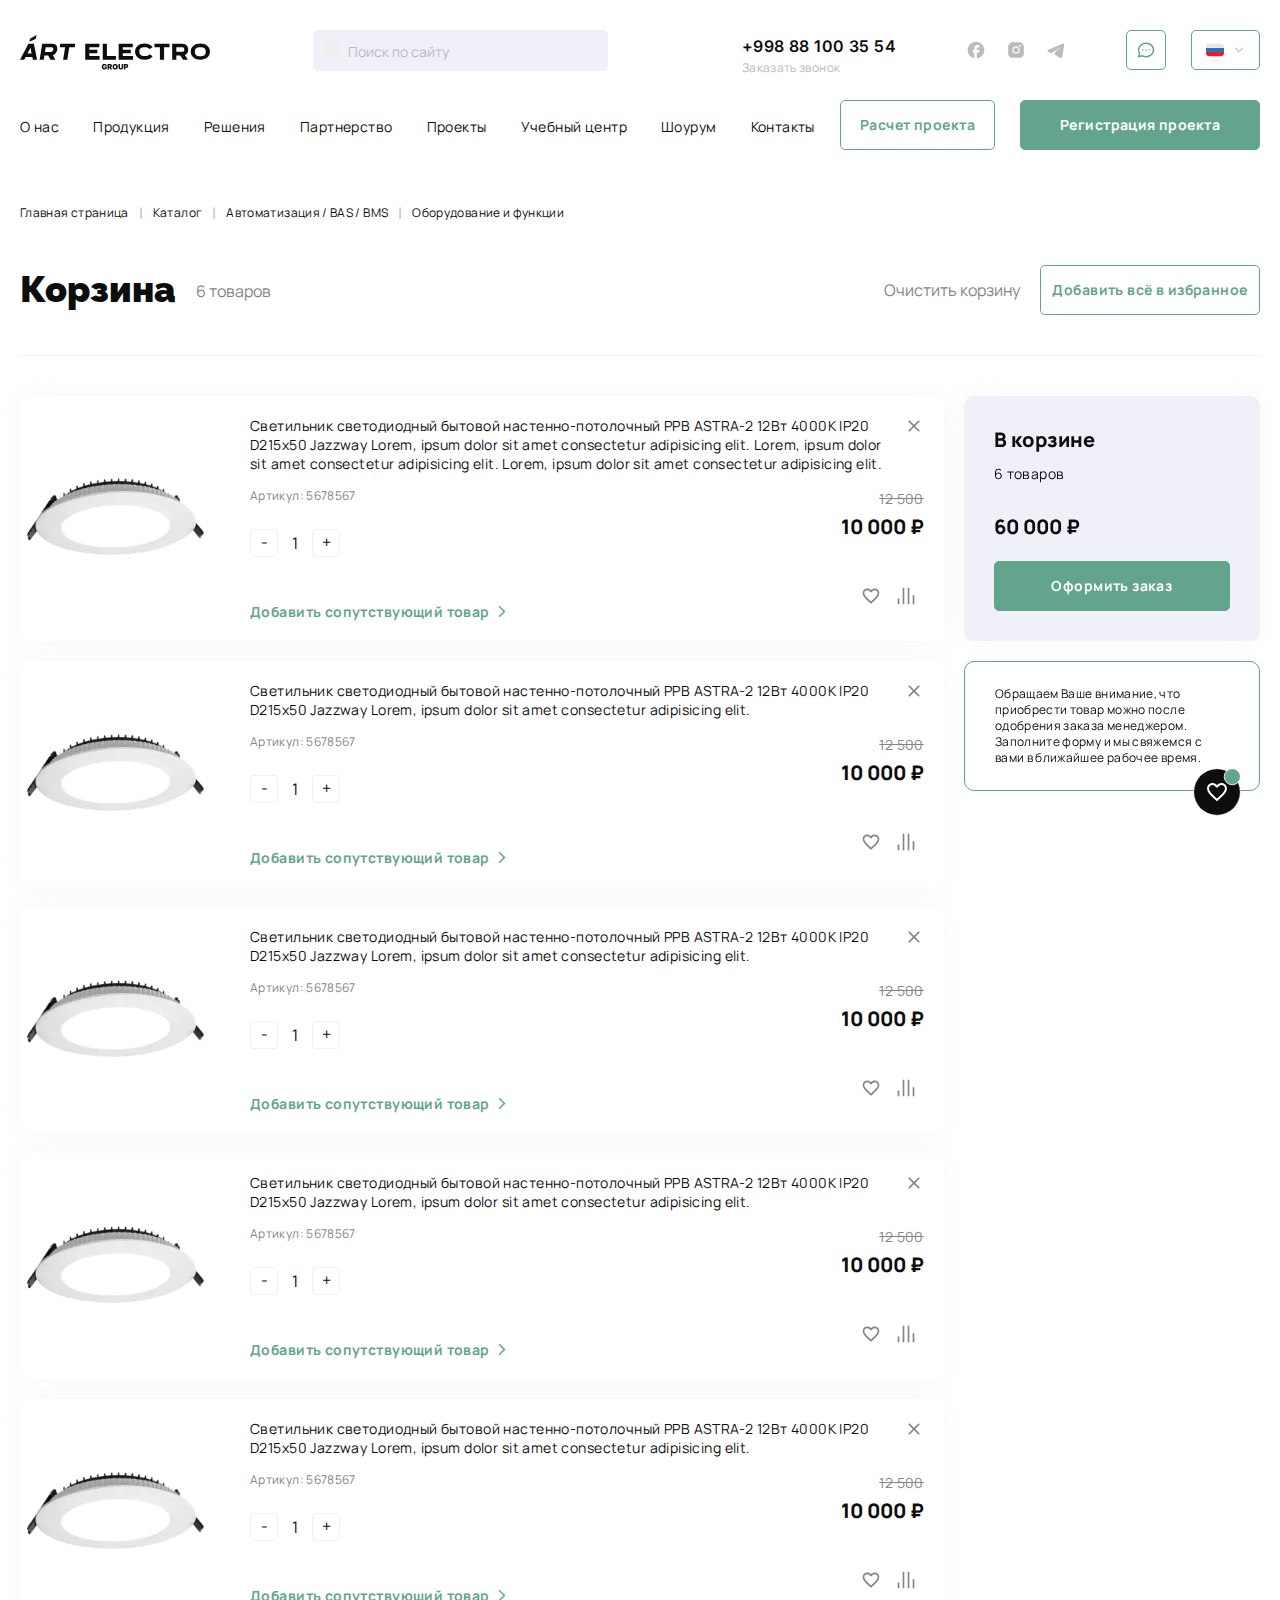
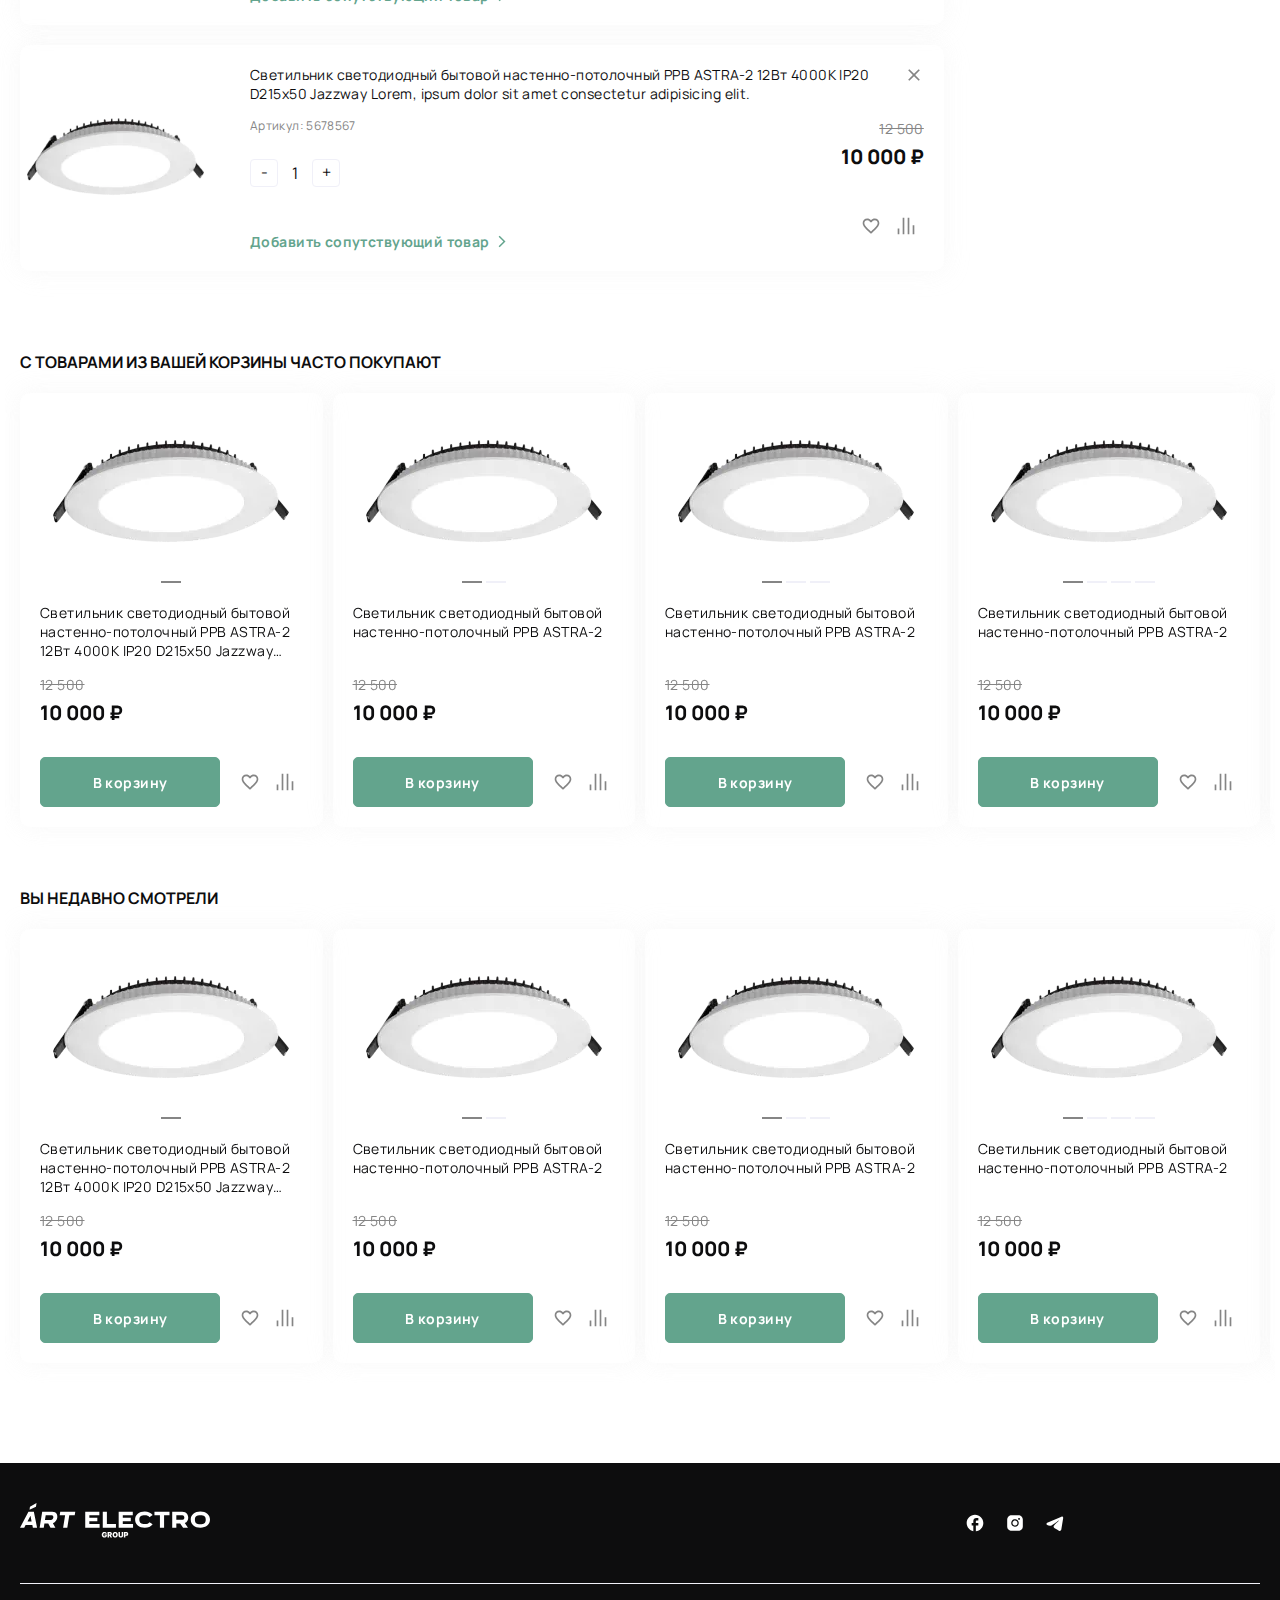
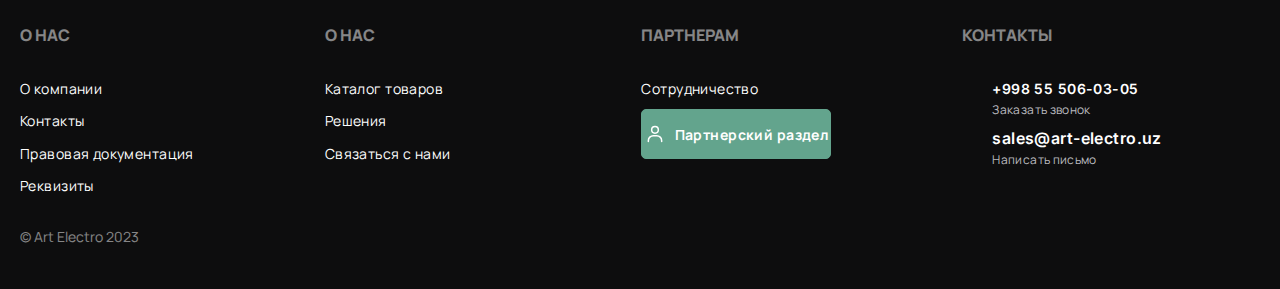
==== cart.html @ d27507cf "build" ====
<!DOCTYPE html>
<!-- saved from url=(0037)https://art-electro.uz/#home_category -->
<html lang="ru" class="bx-core bx-win bx-no-touch bx-no-retina bx-chrome"><head><meta http-equiv="Content-Type" content="text/html; charset=UTF-8">
	<meta name="description" content="Art Electro группа компаний основана в 2006 году специализирующихся на инженерной автоматизации и диспетчеризации коммерческих зданий и сооружений (BAS/BMS), а также оказывающих услуги в области поставки оборудования для умного дома +998 88 100 35 54 sales@art-electro.uz">
	<meta name="viewport" content="width=device-width, initial-scale=1.0, shrink-to-fit=no">
	<meta http-equiv="X-UA-Compatible" content="IE=edge">
	<link href="./page/intranet-common.min.css" type="text/css" rel="stylesheet">
	<link href="./page/page_2e0e6d9b449cc4a56c8468635d00d5cd_v1.css" type="text/css" rel="stylesheet">
	<link href="./page/template_6adb992133c23f56db26cefacac2a886_v1.css" type="text/css" data-template-style="true" rel="stylesheet">
	<script type="text/javascript" src="./page/protobuf.min.js"></script>
	<script type="text/javascript" src="./page/model.min.js"></script>
	<script type="text/javascript" src="./page/core_promise.min.js"></script>
	<script type="text/javascript" src="./page/rest.client.min.js"></script>
	<script type="text/javascript" src="./page/pull.client.min.js"></script>
	<link rel="stylesheet" href="./page/style.css">
	<link rel="stylesheet" href="./page/solutions_page.css">
	<link rel="stylesheet" href="./page/architects.css">
	<link rel="stylesheet" href="./css/nouislider.css">
	<link rel="stylesheet" href="./css/style.css">
	<title>Автоматизация и диспетчеризация инженерных систем в Ташкенте </title>
	<meta name="description" content="Art Electro группа компаний основана в 2006 году специализирующихся на инженерной автоматизации и диспетчеризации коммерческих зданий и сооружений (BAS/BMS), а также оказывающих услуги в области поставки оборудования для умного дома +998 88 100 35 54 sales@art-electro.uz">
	<script src="./page/jquery-1.12.4.min.js"></script>
	</head>
	<body>
		<div class="mu_content">
			<header class="header">
				<div class="container">
					<div class="header_top flex">
						<div class="header_logo">
							<a href="https://art-electro.uz/">
							<img width="190" alt="logo.png" src="./page/Logo.svg" height="35" title="logo.png">                    </a>
						</div>
						<div class="header_search">
							<div class="search-form">
								<form action="https://art-electro.uz/search/index.php">
									<input type="text" name="q" value="" size="15" placeholder="Поиск по сайту"><input name="s" type="submit" value="">
								</form>
							</div>
						</div>
						<div class="header_info flex">
							<div class="phone_block">
								<a href="tel:+998 88 100 35 54">+998 88 100 35 54</a>
								<div class="openpopup" data-id="consult">Заказать звонок</div>
							</div>
							<div class="social flex">
								<a href="https://www.facebook.com/profile.php?id=100086278223429&amp;mibextid=LQQJ4d" target="_blank">
									<svg xmlns="http://www.w3.org/2000/svg" width="20" height="20" viewBox="0 0 20 20" fill="none"><path d="M18.3333 9.99984C18.3333 5.39984 14.6 1.6665 9.99996 1.6665C5.39996 1.6665 1.66663 5.39984 1.66663 9.99984C1.66663 14.0332 4.53329 17.3915 8.33329 18.1665V12.4998H6.66663V9.99984H8.33329V7.9165C8.33329 6.30817 9.64163 4.99984 11.25 4.99984H13.3333V7.49984H11.6666C11.2083 7.49984 10.8333 7.87484 10.8333 8.33317V9.99984H13.3333V12.4998H10.8333V18.2915C15.0416 17.8748 18.3333 14.3248 18.3333 9.99984Z" fill="#BABABF"></path></svg>
								</a>
								<a href="https://instagram.com/artelectrogroup?igshid=MzRlODBiNWFlZA==" target="_blank">
									<svg xmlns="http://www.w3.org/2000/svg" width="20" height="20" viewBox="0 0 20 20" fill="none"><path d="M12.5 10C12.5 10.4945 12.3534 10.9778 12.0787 11.3889C11.804 11.8 11.4135 12.1205 10.9567 12.3097C10.4999 12.4989 9.99723 12.5484 9.51227 12.452C9.02732 12.3555 8.58186 12.1174 8.23223 11.7678C7.8826 11.4181 7.6445 10.9727 7.54804 10.4877C7.45157 10.0028 7.50108 9.50011 7.6903 9.04329C7.87952 8.58648 8.19995 8.19603 8.61107 7.92133C9.0222 7.64662 9.50555 7.5 10 7.5C10.6624 7.50206 11.2971 7.76611 11.7655 8.23451C12.2339 8.7029 12.4979 9.33759 12.5 10V10ZM17.8125 6.5625V13.4375C17.8125 14.5978 17.3516 15.7106 16.5311 16.5311C15.7106 17.3516 14.5978 17.8125 13.4375 17.8125H6.5625C5.40218 17.8125 4.28938 17.3516 3.46891 16.5311C2.64844 15.7106 2.1875 14.5978 2.1875 13.4375V6.5625C2.1875 5.40218 2.64844 4.28938 3.46891 3.46891C4.28938 2.64844 5.40218 2.1875 6.5625 2.1875H13.4375C14.5978 2.1875 15.7106 2.64844 16.5311 3.46891C17.3516 4.28938 17.8125 5.40218 17.8125 6.5625V6.5625ZM13.75 10C13.75 9.25832 13.5301 8.5333 13.118 7.91661C12.706 7.29993 12.1203 6.81928 11.4351 6.53545C10.7498 6.25162 9.99584 6.17736 9.26841 6.32206C8.54098 6.46675 7.8728 6.8239 7.34835 7.34835C6.8239 7.8728 6.46675 8.54098 6.32206 9.26841C6.17736 9.99584 6.25162 10.7498 6.53545 11.4351C6.81928 12.1203 7.29993 12.706 7.91661 13.118C8.5333 13.5301 9.25832 13.75 10 13.75C10.9946 13.75 11.9484 13.3549 12.6517 12.6517C13.3549 11.9484 13.75 10.9946 13.75 10ZM15 5.9375C15 5.75208 14.945 5.57082 14.842 5.41665C14.739 5.26248 14.5926 5.14232 14.4213 5.07136C14.25 5.00041 14.0615 4.98184 13.8796 5.01801C13.6977 5.05419 13.5307 5.14348 13.3996 5.27459C13.2685 5.4057 13.1792 5.57275 13.143 5.7546C13.1068 5.93646 13.1254 6.12496 13.1964 6.29627C13.2673 6.46757 13.3875 6.61399 13.5417 6.717C13.6958 6.82002 13.8771 6.875 14.0625 6.875C14.3111 6.875 14.5496 6.77623 14.7254 6.60041C14.9012 6.4246 15 6.18614 15 5.9375Z" fill="#BABABF"></path></svg>
								</a>
								<a href="https://t.me/ARTELECTROUZ" target="_blank">
									<svg xmlns="http://www.w3.org/2000/svg" width="20" height="20" viewBox="0 0 20 20" fill="none"><g clip-path="url(#clip0_1100_717)"><path fill-rule="evenodd" clip-rule="evenodd" d="M16.4809 3.69164C16.6868 3.60496 16.9122 3.57507 17.1336 3.60507C17.355 3.63507 17.5643 3.72386 17.7398 3.86221C17.9152 4.00056 18.0504 4.1834 18.1312 4.39171C18.212 4.60001 18.2355 4.82617 18.1992 5.04664L16.3092 16.5108C16.1259 17.6166 14.9125 18.2508 13.8984 17.7C13.05 17.2391 11.79 16.5291 10.6567 15.7883C10.09 15.4175 8.3542 14.23 8.56754 13.385C8.75087 12.6625 11.6675 9.94747 13.3342 8.3333C13.9884 7.69914 13.69 7.3333 12.9175 7.91664C10.9984 9.36497 7.9192 11.5675 6.90087 12.1875C6.00254 12.7341 5.5342 12.8275 4.9742 12.7341C3.95254 12.5641 3.00504 12.3008 2.2317 11.98C1.1867 11.5466 1.23754 10.11 2.23087 9.69164L16.4809 3.69164V3.69164Z" fill="#BABABF"></path></g><defs><clippath id="clip0_1100_717"><rect width="20" height="20" fill="white"></rect></clippath></defs></svg>
								</a>
							</div>
							<div class="header_message">
								<img src="./page/chat.svg" alt="">
								<div class="message_selected">
									<a href="https://art-electro.uz/%D0%9D%D0%B0%D0%BF%D0%B8%D1%81%D0%B0%D1%82%D1%8C" class="item">Написать в чат-бот</a>
									<a href="mailto:sales@art-electro.uz" class="item">Написать на почту</a>
									<a href="https://art-electro.uz/" class="item openpopup" data-id="consult">Отправить запрос</a>
								</div>
							</div>
							<div class="language_block">
								<div class="language_selected flex">
									<img src="./page/ru.svg" alt="" class="flag">                            <div class="arr">
										<img src="./page/lang_arr.svg" alt="">
									</div>
									<div class="language_choice">
										<a href="https://art-electro.uz/" class="item flex">
											<img src="./page/ru.svg" alt="" class="">
											RU
										</a>
										<a href="https://art-electro.uz/uz/" class="item flex">
											<img src="./page/uz.svg" alt="" class="">
											UZ
										</a>
										<a href="https://art-electro.uz/en/" class="item flex">
											<img src="./page/eu.svg" alt="" class="">
											EU
										</a>
									</div>
								</div>
							</div>
							<div class="burger flex">
								<span></span>
								<span></span>
								<span></span>
							</div>
						</div>
					</div>
					<div class="header_bottom flex">
						<nav>
							<ul class="flex">
								<li class="child"><a href="https://art-electro.uz/o-nas/" class="root-item">О нас</a>
									<ul class="sub_manu">
										<li><a href="https://art-electro.uz/o-nas/#xistory">История компании</a></li>
										<li><a href="https://art-electro.uz/documentation/">Реквизиты</a></li>
										<li><a href="https://art-electro.uz/novosti/">Новости</a></li>
										<li><a href="https://art-electro.uz/vakansii/">Карьера</a></li>
									</ul>
								</li>
								<li><a href="https://art-electro.uz/#home_category" class="root-item">Продукция</a></li>
								<li class="child"><a href="https://art-electro.uz/solutions/" class="root-item">Решения</a>
								<ul class="sub_manu">
									<li><a href="https://art-electro.uz/slabye-toki/">Слабые токи</a></li>
									<li><a href="https://art-electro.uz/elektrosnabzhenie/">Электроснабжение</a></li>
									<li><a href="https://art-electro.uz/otoplenie/">Отопление, вентиляция и кондиционирование</a></li>
									<li><a href="https://art-electro.uz/multimedia/">Мультимедиа</a></li>
									<li><a href="https://art-electro.uz/avtomatizatsiya/">Автоматизация</a></li>
									<li class="item-selected"><a href="https://art-electro.uz/">Беспроводные решения</a></li>
								</ul>
							</li>	
							<li class="child"><a href="https://art-electro.uz/partnership/" class="root-item">Партнерство</a>
								<ul class="sub_manu">
									<li><a href="https://art-electro.uz/arkhitektoram-i-dizayneram/">Архитекторам и дизайнерам</a></li>
									<li><a href="https://art-electro.uz/dileram/">Дилерам</a></li>
									<li><a href="https://art-electro.uz/integratoram-i-installyatoram/">Интеграторам и инсталляторам</a></li>
									<li class="item-selected"><a href="https://art-electro.uz/">Личный кабинет</a></li>
									<li><a href="https://art-electro.uz/#open_popup">Отправить запрос</a></li>
								</ul>
							</li>	
							<li class="child"><a href="https://art-electro.uz/obekty-art-electro/" class="root-item">Проекты</a>
								<ul class="sub_manu">
									<li><a href="https://art-electro.uz/obekty-art-electro/">Портфолио</a></li>
								</ul>
							</li>
							<li><a href="https://art-electro.uz/uchebnyy-tsentr/" class="root-item">Учебный центр</a></li>
							<li><a href="https://art-electro.uz/" class="root-item">Шоурум</a></li>
							<li><a href="https://art-electro.uz/kontakty/" class="root-item">Контакты</a></li>
						</ul>
						<div class="menu-clear-left"></div>
					</nav>
					<div class="header_btn_block flex">
						<div class="item">
							<a href="" class="btn nobac btn__width">
								<span>Расчет проекта</span>
							</a>
						</div>
						<div class="item">
							<a href="https://art-electro.uz/" class="btn openpopup" data-id="popup_project">
								<span>Регистрация проекта</span>
							</a>
						</div>
					</div>
				</div>
			</div>
    </header>
		<section class="breadcrumbs">
			<div class="container breadcrumbs__container">
				<div class="breadcrumbs__block">
					<ul class="breadcrumbs__list">
						<li class="breadcrumbs__item">
							<a href="#" class="breadcrumbs__link">Главная страница</a>
						</li>
						<li class="breadcrumbs__item">
							<a href="#" class="breadcrumbs__link">Каталог</a>
						</li>
						<li class="breadcrumbs__item">
							<a href="#" class="breadcrumbs__link">Автоматизация / BAS / BMS</a>
						</li>
						<li class="breadcrumbs__item">
							<a href="#" class="breadcrumbs__link">Оборудование и функции</a>
						</li>
					</ul>
				</div>
			</div>
		</section>
    <div class="mobile_nav"></div>
		<div class="home_category catalog_subsection" id="home_category">
			<div class="container">
				<div class="catalog_subsection__flex">
					<div class="catalog_subsection__flex_left">
						<h2>Корзина</h2>
						<p>6 товаров</p>
					</div>
					<div class="catalog_subsection__flex_right">
						<a href="" class="catalog_subsection__flex_clear">
							<span>Очистить корзину</span>
						</a>
						<a href="" class="btn nobac carttofavorite">
							<span>Добавить всё в избранное</span>
						</a>
					</div>
				</div>
				<div class="home_wrapper home_category__wrapper flex">
					<div class="home_category_row flex start">
						<ul class="catalog_subsection__list catalog_subsection__list_cart active">
							<li class="catalog_subsection__item">
								<a class="catalog_subsection__del">
									<svg width="20" height="20" viewBox="0 0 20 20" fill="none" xmlns="http://www.w3.org/2000/svg">
										<path d="M5.33464 15.8327L4.16797 14.666L8.83464 9.99935L4.16797 5.33268L5.33464 4.16602L10.0013 8.83268L14.668 4.16602L15.8346 5.33268L11.168 9.99935L15.8346 14.666L14.668 15.8327L10.0013 11.166L5.33464 15.8327Z" fill="#858585"/>
									</svg>
								</a>
								<div class="catalog_subsection__top">
									<a href="product.html" class="catalog_subsection__item_link">
										<div class="catalog_subsection__images">
											<div class="catalog_subsection__image active"><img src="img/product/product_1.webp" alt="" title=""></div>
										</div>
										<div class="catalog_subsection__image_block">
											<span class="active"></span>
										</div>
									</a>
									<a href="product.html" class="catalog_subsection__heading">Светильник светодиодный бытовой настенно-потолочный PPB ASTRA-2 12Вт 4000К IP20 D215х50 Jazzway Lorem, ipsum dolor sit amet consectetur adipisicing elit. Lorem, ipsum dolor sit amet consectetur adipisicing elit. Lorem, ipsum dolor sit amet consectetur adipisicing elit.</a>
								</div>
								<div class="catalog_subsection__bottom">
									<div class="catalog_subsection__left">
										<div class="catalog_subsection__prices_mobile">
											<span class="catalog_subsection__price">10 000 ₽</span>
											<span class="catalog_subsection__oldprice">12 500</span>
										</div>
										<a href="product.html" class="catalog_subsection__head">Светильник светодиодный бытовой настенно-потолочный PPB ASTRA-2 12Вт 4000К IP20 D215х50 Jazzway Lorem, ipsum dolor sit amet consectetur adipisicing elit. Lorem, ipsum dolor sit amet consectetur adipisicing elit. Lorem, ipsum dolor sit amet consectetur adipisicing elit.</a>
										<p class="catalog_subsection__article">Артикул: <span>5678567</span></p>
									</div>
									<div class="catalog_subsection__right">
										<div class="products__flex">
											<div class="products__count">
												<span class="products__minus">-</span>
												<div class="products__input">
													<input type="text" class="text" max="20" step="1" value="1">
												</div>
												<span class="products__plus">+</span>
											</div>
											<a class="products__popup_button">
												Добавить сопутствующий товар
												<svg width="14" height="15" viewBox="0 0 14 15" fill="none" xmlns="http://www.w3.org/2000/svg">
													<path d="M4.66667 1.66537L10.5 7.4987L4.66667 13.332L3.63125 12.2966L8.42917 7.4987L3.63125 2.70078L4.66667 1.66537Z" fill="currentColor"/>
												</svg>
											</a>
										</div>
										<div class="catalog_subsection__right_block">
											<div class="catalog_subsection__prices">
												<span class="catalog_subsection__oldprice">12 500</span>
												<span class="catalog_subsection__price">10 000 ₽</span>
											</div>
											<div class="catalog_subsection__buttons">
												<div class="catalog_subsection__buttons_right">
													<button class="catalog_subsection__favorite" title="Избранное">
														<svg width="24" height="24" viewBox="0 0 24 24" fill="none" xmlns="http://www.w3.org/2000/svg">
															<path d="M12.1002 18.5495L12.0002 18.6495L11.8902 18.5495C7.14024 14.2395 4.00024 11.3895 4.00024 8.49951C4.00024 6.49951 5.50024 4.99951 7.50024 4.99951C9.04024 4.99951 10.5402 5.99951 11.0702 7.35951H12.9302C13.4602 5.99951 14.9602 4.99951 16.5002 4.99951C18.5002 4.99951 20.0002 6.49951 20.0002 8.49951C20.0002 11.3895 16.8602 14.2395 12.1002 18.5495ZM16.5002 2.99951C14.7602 2.99951 13.0902 3.80951 12.0002 5.07951C10.9102 3.80951 9.24024 2.99951 7.50024 2.99951C4.42024 2.99951 2.00024 5.40951 2.00024 8.49951C2.00024 12.2695 5.40024 15.3595 10.5502 20.0295L12.0002 21.3495L13.4502 20.0295C18.6002 15.3595 22.0002 12.2695 22.0002 8.49951C22.0002 5.40951 19.5802 2.99951 16.5002 2.99951Z" fill="currentColor"/>
															<path d="M12 19L10.84 17.921C6.72 14.1035 4 11.5858 4 8.49591C4 5.9782 5.936 4 8.4 4C9.792 4 11.128 4.66213 12 5.70845C12.872 4.66213 14.208 4 15.6 4C18.064 4 20 5.9782 20 8.49591C20 11.5858 17.28 14.1035 13.16 17.9292L12 19Z" fill="currentColor"/>
														</svg>
													</button>
													<button class="catalog_subsection__comparison" title="Сравнение">
														<svg width="20" height="20" viewBox="0 0 20 20" fill="none" xmlns="http://www.w3.org/2000/svg">
															<path fill-rule="evenodd" clip-rule="evenodd" d="M8.33464 18.3333V1.66663H6.66797V18.3333H8.33464ZM3.33464 18.3333V12.5H1.66797V18.3333H3.33464ZM13.3346 1.66663V18.3333H11.668V1.66663H13.3346ZM18.3346 18.3333V9.16663H16.668V18.3333H18.3346Z" fill="currentColor"/>
														</svg>
													</button>
												</div>
											</div>
										</div>
									</div>
								</div>
							</li>
							<li class="catalog_subsection__item">
								<a class="catalog_subsection__del">
									<svg width="20" height="20" viewBox="0 0 20 20" fill="none" xmlns="http://www.w3.org/2000/svg">
										<path d="M5.33464 15.8327L4.16797 14.666L8.83464 9.99935L4.16797 5.33268L5.33464 4.16602L10.0013 8.83268L14.668 4.16602L15.8346 5.33268L11.168 9.99935L15.8346 14.666L14.668 15.8327L10.0013 11.166L5.33464 15.8327Z" fill="#858585"/>
									</svg>
								</a>
								<div class="catalog_subsection__top">
									<a href="product.html" class="catalog_subsection__item_link">
										<div class="catalog_subsection__images">
											<div class="catalog_subsection__image active"><img src="img/product/product_1.webp" alt="" title=""></div>
											<div class="catalog_subsection__image"><img src="img/product/product_2.webp" alt="" title=""></div>
										</div>
										<div class="catalog_subsection__image_block">
											<span class="active"></span>
											<span></span>
										</div>
									</a>
									<a href="product.html" class="catalog_subsection__heading">Светильник светодиодный бытовой настенно-потолочный PPB ASTRA-2</a>
								</div>
								<div class="catalog_subsection__bottom">
									<div class="catalog_subsection__left">
										<div class="catalog_subsection__prices_mobile">
											<span class="catalog_subsection__price">10 000 ₽</span>
											<span class="catalog_subsection__oldprice">12 500</span>
										</div>
										<a href="product.html" class="catalog_subsection__head">Светильник светодиодный бытовой настенно-потолочный PPB ASTRA-2 12Вт 4000К IP20 D215х50 Jazzway Lorem, ipsum dolor sit amet consectetur adipisicing elit.</a>
										<p class="catalog_subsection__article">Артикул: <span>5678567</span></p>
									</div>
									<div class="catalog_subsection__right">
										<div class="products__flex">
											<div class="products__count">
												<span class="products__minus">-</span>
												<div class="products__input">
													<input type="text" class="text" max="20" step="1" value="1">
												</div>
												<span class="products__plus">+</span>
											</div>
											<a class="products__popup_button">
												Добавить сопутствующий товар
												<svg width="14" height="15" viewBox="0 0 14 15" fill="none" xmlns="http://www.w3.org/2000/svg">
													<path d="M4.66667 1.66537L10.5 7.4987L4.66667 13.332L3.63125 12.2966L8.42917 7.4987L3.63125 2.70078L4.66667 1.66537Z" fill="currentColor"/>
												</svg>
											</a>
										</div>
										<div class="catalog_subsection__right_block">
											<div class="catalog_subsection__prices">
												<span class="catalog_subsection__oldprice">12 500</span>
												<span class="catalog_subsection__price">10 000 ₽</span>
											</div>
											<div class="catalog_subsection__buttons">
												<div class="catalog_subsection__buttons_right">
													<button class="catalog_subsection__favorite" title="Избранное">
														<svg width="24" height="24" viewBox="0 0 24 24" fill="none" xmlns="http://www.w3.org/2000/svg">
															<path d="M12.1002 18.5495L12.0002 18.6495L11.8902 18.5495C7.14024 14.2395 4.00024 11.3895 4.00024 8.49951C4.00024 6.49951 5.50024 4.99951 7.50024 4.99951C9.04024 4.99951 10.5402 5.99951 11.0702 7.35951H12.9302C13.4602 5.99951 14.9602 4.99951 16.5002 4.99951C18.5002 4.99951 20.0002 6.49951 20.0002 8.49951C20.0002 11.3895 16.8602 14.2395 12.1002 18.5495ZM16.5002 2.99951C14.7602 2.99951 13.0902 3.80951 12.0002 5.07951C10.9102 3.80951 9.24024 2.99951 7.50024 2.99951C4.42024 2.99951 2.00024 5.40951 2.00024 8.49951C2.00024 12.2695 5.40024 15.3595 10.5502 20.0295L12.0002 21.3495L13.4502 20.0295C18.6002 15.3595 22.0002 12.2695 22.0002 8.49951C22.0002 5.40951 19.5802 2.99951 16.5002 2.99951Z" fill="currentColor"/>
															<path d="M12 19L10.84 17.921C6.72 14.1035 4 11.5858 4 8.49591C4 5.9782 5.936 4 8.4 4C9.792 4 11.128 4.66213 12 5.70845C12.872 4.66213 14.208 4 15.6 4C18.064 4 20 5.9782 20 8.49591C20 11.5858 17.28 14.1035 13.16 17.9292L12 19Z" fill="currentColor"/>
														</svg>
													</button>
													<button class="catalog_subsection__comparison" title="Сравнение">
														<svg width="20" height="20" viewBox="0 0 20 20" fill="none" xmlns="http://www.w3.org/2000/svg">
															<path fill-rule="evenodd" clip-rule="evenodd" d="M8.33464 18.3333V1.66663H6.66797V18.3333H8.33464ZM3.33464 18.3333V12.5H1.66797V18.3333H3.33464ZM13.3346 1.66663V18.3333H11.668V1.66663H13.3346ZM18.3346 18.3333V9.16663H16.668V18.3333H18.3346Z" fill="currentColor"/>
														</svg>
													</button>
												</div>
											</div>
										</div>
									</div>
								</div>
							</li>
							<li class="catalog_subsection__item">
								<a class="catalog_subsection__del">
									<svg width="20" height="20" viewBox="0 0 20 20" fill="none" xmlns="http://www.w3.org/2000/svg">
										<path d="M5.33464 15.8327L4.16797 14.666L8.83464 9.99935L4.16797 5.33268L5.33464 4.16602L10.0013 8.83268L14.668 4.16602L15.8346 5.33268L11.168 9.99935L15.8346 14.666L14.668 15.8327L10.0013 11.166L5.33464 15.8327Z" fill="#858585"/>
									</svg>
								</a>
								<div class="catalog_subsection__top">
									<a href="product.html" class="catalog_subsection__item_link">
										<div class="catalog_subsection__images">
											<div class="catalog_subsection__image active"><img src="img/product/product_1.webp" alt="" title=""></div>
											<div class="catalog_subsection__image"><img src="img/product/product_2.webp" alt="" title=""></div>
											<div class="catalog_subsection__image"><img src="img/product/product_1.webp" alt="" title=""></div>
										</div>
										<div class="catalog_subsection__image_block">
											<span class="active"></span>
											<span></span>
											<span></span>
										</div>
									</a>
									<a href="product.html" class="catalog_subsection__heading">Светильник светодиодный бытовой настенно-потолочный PPB ASTRA-2</a>
								</div>
								<div class="catalog_subsection__bottom">
									<div class="catalog_subsection__left">
										<div class="catalog_subsection__prices_mobile">
											<span class="catalog_subsection__price">10 000 ₽</span>
											<span class="catalog_subsection__oldprice">12 500</span>
										</div>
										<a href="product.html" class="catalog_subsection__head">Светильник светодиодный бытовой настенно-потолочный PPB ASTRA-2 12Вт 4000К IP20 D215х50 Jazzway Lorem, ipsum dolor sit amet consectetur adipisicing elit.</a>
										<p class="catalog_subsection__article">Артикул: <span>5678567</span></p>
									</div>
									<div class="catalog_subsection__right">
										<div class="products__flex">
											<div class="products__count">
												<span class="products__minus">-</span>
												<div class="products__input">
													<input type="text" class="text" max="20" step="1" value="1">
												</div>
												<span class="products__plus">+</span>
											</div>
											<a class="products__popup_button">
												Добавить сопутствующий товар
												<svg width="14" height="15" viewBox="0 0 14 15" fill="none" xmlns="http://www.w3.org/2000/svg">
													<path d="M4.66667 1.66537L10.5 7.4987L4.66667 13.332L3.63125 12.2966L8.42917 7.4987L3.63125 2.70078L4.66667 1.66537Z" fill="currentColor"/>
												</svg>
											</a>
										</div>
										<div class="catalog_subsection__right_block">
											<div class="catalog_subsection__prices">
												<span class="catalog_subsection__oldprice">12 500</span>
												<span class="catalog_subsection__price">10 000 ₽</span>
											</div>
											<div class="catalog_subsection__buttons">
												<div class="catalog_subsection__buttons_right">
													<button class="catalog_subsection__favorite" title="Избранное">
														<svg width="24" height="24" viewBox="0 0 24 24" fill="none" xmlns="http://www.w3.org/2000/svg">
															<path d="M12.1002 18.5495L12.0002 18.6495L11.8902 18.5495C7.14024 14.2395 4.00024 11.3895 4.00024 8.49951C4.00024 6.49951 5.50024 4.99951 7.50024 4.99951C9.04024 4.99951 10.5402 5.99951 11.0702 7.35951H12.9302C13.4602 5.99951 14.9602 4.99951 16.5002 4.99951C18.5002 4.99951 20.0002 6.49951 20.0002 8.49951C20.0002 11.3895 16.8602 14.2395 12.1002 18.5495ZM16.5002 2.99951C14.7602 2.99951 13.0902 3.80951 12.0002 5.07951C10.9102 3.80951 9.24024 2.99951 7.50024 2.99951C4.42024 2.99951 2.00024 5.40951 2.00024 8.49951C2.00024 12.2695 5.40024 15.3595 10.5502 20.0295L12.0002 21.3495L13.4502 20.0295C18.6002 15.3595 22.0002 12.2695 22.0002 8.49951C22.0002 5.40951 19.5802 2.99951 16.5002 2.99951Z" fill="currentColor"/>
															<path d="M12 19L10.84 17.921C6.72 14.1035 4 11.5858 4 8.49591C4 5.9782 5.936 4 8.4 4C9.792 4 11.128 4.66213 12 5.70845C12.872 4.66213 14.208 4 15.6 4C18.064 4 20 5.9782 20 8.49591C20 11.5858 17.28 14.1035 13.16 17.9292L12 19Z" fill="currentColor"/>
														</svg>
													</button>
													<button class="catalog_subsection__comparison" title="Сравнение">
														<svg width="20" height="20" viewBox="0 0 20 20" fill="none" xmlns="http://www.w3.org/2000/svg">
															<path fill-rule="evenodd" clip-rule="evenodd" d="M8.33464 18.3333V1.66663H6.66797V18.3333H8.33464ZM3.33464 18.3333V12.5H1.66797V18.3333H3.33464ZM13.3346 1.66663V18.3333H11.668V1.66663H13.3346ZM18.3346 18.3333V9.16663H16.668V18.3333H18.3346Z" fill="currentColor"/>
														</svg>
													</button>
												</div>
											</div>
										</div>
									</div>
								</div>
							</li>
							<li class="catalog_subsection__item">
								<a class="catalog_subsection__del">
									<svg width="20" height="20" viewBox="0 0 20 20" fill="none" xmlns="http://www.w3.org/2000/svg">
										<path d="M5.33464 15.8327L4.16797 14.666L8.83464 9.99935L4.16797 5.33268L5.33464 4.16602L10.0013 8.83268L14.668 4.16602L15.8346 5.33268L11.168 9.99935L15.8346 14.666L14.668 15.8327L10.0013 11.166L5.33464 15.8327Z" fill="#858585"/>
									</svg>
								</a>
								<div class="catalog_subsection__top">
									<a href="product.html" class="catalog_subsection__item_link">
										<div class="catalog_subsection__images">
											<div class="catalog_subsection__image active"><img src="img/product/product_1.webp" alt="" title=""></div>
											<div class="catalog_subsection__image"><img src="img/product/product_2.webp" alt="" title=""></div>
											<div class="catalog_subsection__image"><img src="img/product/product_1.webp" alt="" title=""></div>
											<div class="catalog_subsection__image"><img src="img/product/product_2.webp" alt="" title=""></div>
										</div>
										<div class="catalog_subsection__image_block">
											<span class="active"></span>
											<span></span>
											<span></span>
											<span></span>
										</div>
									</a>
									<a href="product.html" class="catalog_subsection__heading">Светильник светодиодный бытовой настенно-потолочный PPB ASTRA-2</a>
								</div>
								<div class="catalog_subsection__bottom">
									<div class="catalog_subsection__left">
										<div class="catalog_subsection__prices_mobile">
											<span class="catalog_subsection__price">10 000 ₽</span>
											<span class="catalog_subsection__oldprice">12 500</span>
										</div>
										<a href="product.html" class="catalog_subsection__head">Светильник светодиодный бытовой настенно-потолочный PPB ASTRA-2 12Вт 4000К IP20 D215х50 Jazzway Lorem, ipsum dolor sit amet consectetur adipisicing elit.</a>
										<p class="catalog_subsection__article">Артикул: <span>5678567</span></p>
									</div>
									<div class="catalog_subsection__right">
										<div class="products__flex">
											<div class="products__count">
												<span class="products__minus">-</span>
												<div class="products__input">
													<input type="text" class="text" max="20" step="1" value="1">
												</div>
												<span class="products__plus">+</span>
											</div>
											<a class="products__popup_button">
												Добавить сопутствующий товар
												<svg width="14" height="15" viewBox="0 0 14 15" fill="none" xmlns="http://www.w3.org/2000/svg">
													<path d="M4.66667 1.66537L10.5 7.4987L4.66667 13.332L3.63125 12.2966L8.42917 7.4987L3.63125 2.70078L4.66667 1.66537Z" fill="currentColor"/>
												</svg>
											</a>
										</div>
										<div class="catalog_subsection__right_block">
											<div class="catalog_subsection__prices">
												<span class="catalog_subsection__oldprice">12 500</span>
												<span class="catalog_subsection__price">10 000 ₽</span>
											</div>
											<div class="catalog_subsection__buttons">
												<div class="catalog_subsection__buttons_right">
													<button class="catalog_subsection__favorite" title="Избранное">
														<svg width="24" height="24" viewBox="0 0 24 24" fill="none" xmlns="http://www.w3.org/2000/svg">
															<path d="M12.1002 18.5495L12.0002 18.6495L11.8902 18.5495C7.14024 14.2395 4.00024 11.3895 4.00024 8.49951C4.00024 6.49951 5.50024 4.99951 7.50024 4.99951C9.04024 4.99951 10.5402 5.99951 11.0702 7.35951H12.9302C13.4602 5.99951 14.9602 4.99951 16.5002 4.99951C18.5002 4.99951 20.0002 6.49951 20.0002 8.49951C20.0002 11.3895 16.8602 14.2395 12.1002 18.5495ZM16.5002 2.99951C14.7602 2.99951 13.0902 3.80951 12.0002 5.07951C10.9102 3.80951 9.24024 2.99951 7.50024 2.99951C4.42024 2.99951 2.00024 5.40951 2.00024 8.49951C2.00024 12.2695 5.40024 15.3595 10.5502 20.0295L12.0002 21.3495L13.4502 20.0295C18.6002 15.3595 22.0002 12.2695 22.0002 8.49951C22.0002 5.40951 19.5802 2.99951 16.5002 2.99951Z" fill="currentColor"/>
															<path d="M12 19L10.84 17.921C6.72 14.1035 4 11.5858 4 8.49591C4 5.9782 5.936 4 8.4 4C9.792 4 11.128 4.66213 12 5.70845C12.872 4.66213 14.208 4 15.6 4C18.064 4 20 5.9782 20 8.49591C20 11.5858 17.28 14.1035 13.16 17.9292L12 19Z" fill="currentColor"/>
														</svg>
													</button>
													<button class="catalog_subsection__comparison" title="Сравнение">
														<svg width="20" height="20" viewBox="0 0 20 20" fill="none" xmlns="http://www.w3.org/2000/svg">
															<path fill-rule="evenodd" clip-rule="evenodd" d="M8.33464 18.3333V1.66663H6.66797V18.3333H8.33464ZM3.33464 18.3333V12.5H1.66797V18.3333H3.33464ZM13.3346 1.66663V18.3333H11.668V1.66663H13.3346ZM18.3346 18.3333V9.16663H16.668V18.3333H18.3346Z" fill="currentColor"/>
														</svg>
													</button>
												</div>
											</div>
										</div>
									</div>
								</div>
							</li>
							<li class="catalog_subsection__item">
								<a class="catalog_subsection__del">
									<svg width="20" height="20" viewBox="0 0 20 20" fill="none" xmlns="http://www.w3.org/2000/svg">
										<path d="M5.33464 15.8327L4.16797 14.666L8.83464 9.99935L4.16797 5.33268L5.33464 4.16602L10.0013 8.83268L14.668 4.16602L15.8346 5.33268L11.168 9.99935L15.8346 14.666L14.668 15.8327L10.0013 11.166L5.33464 15.8327Z" fill="#858585"/>
									</svg>
								</a>
								<div class="catalog_subsection__top">
									<a href="product.html" class="catalog_subsection__item_link">
										<div class="catalog_subsection__images">
											<div class="catalog_subsection__image active"><img src="img/product/product_1.webp" alt="" title=""></div>
											<div class="catalog_subsection__image"><img src="img/product/product_2.webp" alt="" title=""></div>
											<div class="catalog_subsection__image"><img src="img/product/product_1.webp" alt="" title=""></div>
											<div class="catalog_subsection__image"><img src="img/product/product_2.webp" alt="" title=""></div>
											<div class="catalog_subsection__image"><img src="img/product/product_1.webp" alt="" title=""></div>
										</div>
										<div class="catalog_subsection__image_block">
											<span class="active"></span>
											<span></span>
											<span></span>
											<span></span>
											<span></span>
										</div>
									</a>
									<a href="product.html" class="catalog_subsection__heading">Светильник светодиодный бытовой настенно-потолочный PPB ASTRA-2</a>
								</div>
								<div class="catalog_subsection__bottom">
									<div class="catalog_subsection__left">
										<div class="catalog_subsection__prices_mobile">
											<span class="catalog_subsection__price">10 000 ₽</span>
											<span class="catalog_subsection__oldprice">12 500</span>
										</div>
										<a href="product.html" class="catalog_subsection__head">Светильник светодиодный бытовой настенно-потолочный PPB ASTRA-2 12Вт 4000К IP20 D215х50 Jazzway Lorem, ipsum dolor sit amet consectetur adipisicing elit.</a>
										<p class="catalog_subsection__article">Артикул: <span>5678567</span></p>
									</div>
									<div class="catalog_subsection__right">
										<div class="products__flex">
											<div class="products__count">
												<span class="products__minus">-</span>
												<div class="products__input">
													<input type="text" class="text" max="20" step="1" value="1">
												</div>
												<span class="products__plus">+</span>
											</div>
											<a class="products__popup_button">
												Добавить сопутствующий товар
												<svg width="14" height="15" viewBox="0 0 14 15" fill="none" xmlns="http://www.w3.org/2000/svg">
													<path d="M4.66667 1.66537L10.5 7.4987L4.66667 13.332L3.63125 12.2966L8.42917 7.4987L3.63125 2.70078L4.66667 1.66537Z" fill="currentColor"/>
												</svg>
											</a>
										</div>
										<div class="catalog_subsection__right_block">
											<div class="catalog_subsection__prices">
												<span class="catalog_subsection__oldprice">12 500</span>
												<span class="catalog_subsection__price">10 000 ₽</span>
											</div>
											<div class="catalog_subsection__buttons">
												<div class="catalog_subsection__buttons_right">
													<button class="catalog_subsection__favorite" title="Избранное">
														<svg width="24" height="24" viewBox="0 0 24 24" fill="none" xmlns="http://www.w3.org/2000/svg">
															<path d="M12.1002 18.5495L12.0002 18.6495L11.8902 18.5495C7.14024 14.2395 4.00024 11.3895 4.00024 8.49951C4.00024 6.49951 5.50024 4.99951 7.50024 4.99951C9.04024 4.99951 10.5402 5.99951 11.0702 7.35951H12.9302C13.4602 5.99951 14.9602 4.99951 16.5002 4.99951C18.5002 4.99951 20.0002 6.49951 20.0002 8.49951C20.0002 11.3895 16.8602 14.2395 12.1002 18.5495ZM16.5002 2.99951C14.7602 2.99951 13.0902 3.80951 12.0002 5.07951C10.9102 3.80951 9.24024 2.99951 7.50024 2.99951C4.42024 2.99951 2.00024 5.40951 2.00024 8.49951C2.00024 12.2695 5.40024 15.3595 10.5502 20.0295L12.0002 21.3495L13.4502 20.0295C18.6002 15.3595 22.0002 12.2695 22.0002 8.49951C22.0002 5.40951 19.5802 2.99951 16.5002 2.99951Z" fill="currentColor"/>
															<path d="M12 19L10.84 17.921C6.72 14.1035 4 11.5858 4 8.49591C4 5.9782 5.936 4 8.4 4C9.792 4 11.128 4.66213 12 5.70845C12.872 4.66213 14.208 4 15.6 4C18.064 4 20 5.9782 20 8.49591C20 11.5858 17.28 14.1035 13.16 17.9292L12 19Z" fill="currentColor"/>
														</svg>
													</button>
													<button class="catalog_subsection__comparison" title="Сравнение">
														<svg width="20" height="20" viewBox="0 0 20 20" fill="none" xmlns="http://www.w3.org/2000/svg">
															<path fill-rule="evenodd" clip-rule="evenodd" d="M8.33464 18.3333V1.66663H6.66797V18.3333H8.33464ZM3.33464 18.3333V12.5H1.66797V18.3333H3.33464ZM13.3346 1.66663V18.3333H11.668V1.66663H13.3346ZM18.3346 18.3333V9.16663H16.668V18.3333H18.3346Z" fill="currentColor"/>
														</svg>
													</button>
												</div>
											</div>
										</div>
									</div>
								</div>
							</li>
							<li class="catalog_subsection__item">
								<a class="catalog_subsection__del">
									<svg width="20" height="20" viewBox="0 0 20 20" fill="none" xmlns="http://www.w3.org/2000/svg">
										<path d="M5.33464 15.8327L4.16797 14.666L8.83464 9.99935L4.16797 5.33268L5.33464 4.16602L10.0013 8.83268L14.668 4.16602L15.8346 5.33268L11.168 9.99935L15.8346 14.666L14.668 15.8327L10.0013 11.166L5.33464 15.8327Z" fill="#858585"/>
									</svg>
								</a>
								<div class="catalog_subsection__top">
									<a href="product.html" class="catalog_subsection__item_link">
										<div class="catalog_subsection__images">
											<div class="catalog_subsection__image active"><img src="img/product/product_1.webp" alt="" title=""></div>
											<div class="catalog_subsection__image"><img src="img/product/product_2.webp" alt="" title=""></div>
											<div class="catalog_subsection__image"><img src="img/product/product_1.webp" alt="" title=""></div>
											<div class="catalog_subsection__image"><img src="img/product/product_2.webp" alt="" title=""></div>
											<div class="catalog_subsection__image"><img src="img/product/product_1.webp" alt="" title=""></div>
											<div class="catalog_subsection__image"><img src="img/product/product_2.webp" alt="" title=""></div>
										</div>
										<div class="catalog_subsection__image_block">
											<span class="active"></span>
											<span></span>
											<span></span>
											<span></span>
											<span></span>
											<span></span>
										</div>
									</a>
									<a href="product.html" class="catalog_subsection__heading">Светильник светодиодный бытовой настенно-потолочный PPB ASTRA-2</a>
								</div>
								<div class="catalog_subsection__bottom">
									<div class="catalog_subsection__left">
										<div class="catalog_subsection__prices_mobile">
											<span class="catalog_subsection__price">10 000 ₽</span>
											<span class="catalog_subsection__oldprice">12 500</span>
										</div>
										<a href="product.html" class="catalog_subsection__head">Светильник светодиодный бытовой настенно-потолочный PPB ASTRA-2 12Вт 4000К IP20 D215х50 Jazzway Lorem, ipsum dolor sit amet consectetur adipisicing elit.</a>
										<p class="catalog_subsection__article">Артикул: <span>5678567</span></p>
									</div>
									<div class="catalog_subsection__right">
										<div class="products__flex">
											<div class="products__count">
												<span class="products__minus">-</span>
												<div class="products__input">
													<input type="text" class="text" max="20" step="1" value="1">
												</div>
												<span class="products__plus">+</span>
											</div>
											<a class="products__popup_button">
												Добавить сопутствующий товар
												<svg width="14" height="15" viewBox="0 0 14 15" fill="none" xmlns="http://www.w3.org/2000/svg">
													<path d="M4.66667 1.66537L10.5 7.4987L4.66667 13.332L3.63125 12.2966L8.42917 7.4987L3.63125 2.70078L4.66667 1.66537Z" fill="currentColor"/>
												</svg>
											</a>
										</div>
										<div class="catalog_subsection__right_block">
											<div class="catalog_subsection__prices">
												<span class="catalog_subsection__oldprice">12 500</span>
												<span class="catalog_subsection__price">10 000 ₽</span>
											</div>
											<div class="catalog_subsection__buttons">
												<div class="catalog_subsection__buttons_right">
													<button class="catalog_subsection__favorite" title="Избранное">
														<svg width="24" height="24" viewBox="0 0 24 24" fill="none" xmlns="http://www.w3.org/2000/svg">
															<path d="M12.1002 18.5495L12.0002 18.6495L11.8902 18.5495C7.14024 14.2395 4.00024 11.3895 4.00024 8.49951C4.00024 6.49951 5.50024 4.99951 7.50024 4.99951C9.04024 4.99951 10.5402 5.99951 11.0702 7.35951H12.9302C13.4602 5.99951 14.9602 4.99951 16.5002 4.99951C18.5002 4.99951 20.0002 6.49951 20.0002 8.49951C20.0002 11.3895 16.8602 14.2395 12.1002 18.5495ZM16.5002 2.99951C14.7602 2.99951 13.0902 3.80951 12.0002 5.07951C10.9102 3.80951 9.24024 2.99951 7.50024 2.99951C4.42024 2.99951 2.00024 5.40951 2.00024 8.49951C2.00024 12.2695 5.40024 15.3595 10.5502 20.0295L12.0002 21.3495L13.4502 20.0295C18.6002 15.3595 22.0002 12.2695 22.0002 8.49951C22.0002 5.40951 19.5802 2.99951 16.5002 2.99951Z" fill="currentColor"/>
															<path d="M12 19L10.84 17.921C6.72 14.1035 4 11.5858 4 8.49591C4 5.9782 5.936 4 8.4 4C9.792 4 11.128 4.66213 12 5.70845C12.872 4.66213 14.208 4 15.6 4C18.064 4 20 5.9782 20 8.49591C20 11.5858 17.28 14.1035 13.16 17.9292L12 19Z" fill="currentColor"/>
														</svg>
													</button>
													<button class="catalog_subsection__comparison" title="Сравнение">
														<svg width="20" height="20" viewBox="0 0 20 20" fill="none" xmlns="http://www.w3.org/2000/svg">
															<path fill-rule="evenodd" clip-rule="evenodd" d="M8.33464 18.3333V1.66663H6.66797V18.3333H8.33464ZM3.33464 18.3333V12.5H1.66797V18.3333H3.33464ZM13.3346 1.66663V18.3333H11.668V1.66663H13.3346ZM18.3346 18.3333V9.16663H16.668V18.3333H18.3346Z" fill="currentColor"/>
														</svg>
													</button>
												</div>
											</div>
										</div>
									</div>
								</div>
							</li>
						</ul>
					</div>
					<div class="home_category__flex">
						<div class="cart__block">
							<div class="cart__top">
								<h3 class="cart__head">В корзине</h3>
								<p class="cart__desc">6 товаров</p>
								<p class="cart__price">60 000 ₽</p>
								<a href="#" class="btn cart__button">
									<span>Оформить заказ</span>
								</a>
							</div>
							<div class="cart__bottom">
								<p class="cart__description">Обращаем Ваше внимание, что приобрести товар можно после одобрения заказа менеджером. Заполните форму и мы свяжемся с вами в ближайшее рабочее время.</p>
							</div>
						</div>
					</div>
				</div>
			</div>
		</div>
		<section class="catalog_product_slider">
			<div class="container catalog_product_slider__container">
				<div class="catalog_product_slider__block">
					<h4 class="catalog_product_slider__head">С товарами из вашей корзины часто покупают</h4>
					<div class="catalog_product_slider__swiper swiper">
						<ul class="catalog_product_slider__wrapper swiper-wrapper">
							<li class="catalog_subsection__item swiper-slide">
								<div class="catalog_subsection__top">
									<a href="product.html" class="catalog_subsection__item_link">
										<div class="catalog_subsection__images">
											<div class="catalog_subsection__image active"><img src="img/product/product_1.webp" alt="" title=""></div>
										</div>
										<div class="catalog_subsection__image_block">
											<span class="active"></span>
										</div>
									</a>
									<a href="product.html" class="catalog_subsection__heading">Светильник светодиодный бытовой настенно-потолочный PPB ASTRA-2 12Вт 4000К IP20 D215х50 Jazzway Lorem, ipsum dolor sit amet consectetur adipisicing elit. Lorem, ipsum dolor sit amet consectetur adipisicing elit. Lorem, ipsum dolor sit amet consectetur adipisicing elit.</a>
								</div>
								<div class="catalog_subsection__bottom">
									<div class="catalog_subsection__left">
										<div class="catalog_subsection__prices_mobile">
											<span class="catalog_subsection__price">10 000 ₽</span>
											<span class="catalog_subsection__oldprice">12 500</span>
										</div>
										<a href="product.html" class="catalog_subsection__head">Светильник светодиодный бытовой настенно-потолочный PPB ASTRA-2 12Вт 4000К IP20 D215х50 Jazzway Lorem, ipsum dolor sit amet consectetur adipisicing elit. Lorem, ipsum dolor sit amet consectetur adipisicing elit. Lorem, ipsum dolor sit amet consectetur adipisicing elit.</a>
										<p class="catalog_subsection__article">Артикул: <span>5678567</span></p>
									</div>
									<div class="catalog_subsection__right">
										<ul class="catalog_subsection__right_list">
											<li class="catalog_subsection__right_item">
												<p class="catalog_subsection__right_desc">Мощность <span>22 Вт</span></p>
												<p class="catalog_subsection__right_desc">Световой потолок <span>4600 лм</span></p>
												<p class="catalog_subsection__right_desc">Световая отдача <span>164 лм/Вт</span></p>
											</li>
										</ul>
										<div class="catalog_subsection__right_block">
											<div class="catalog_subsection__prices">
												<span class="catalog_subsection__oldprice">12 500</span>
												<span class="catalog_subsection__price">10 000 ₽</span>
											</div>
											<div class="catalog_subsection__buttons">
												<a class="btn btn__incart">
													<span>В корзину</span>
													<svg width="24" height="24" viewBox="0 0 24 24" fill="none" xmlns="http://www.w3.org/2000/svg">
														<path d="M17 18C17.5304 18 18.0391 18.2107 18.4142 18.5858C18.7893 18.9609 19 19.4696 19 20C19 20.5304 18.7893 21.0391 18.4142 21.4142C18.0391 21.7893 17.5304 22 17 22C16.4696 22 15.9609 21.7893 15.5858 21.4142C15.2107 21.0391 15 20.5304 15 20C15 18.89 15.89 18 17 18ZM1 2H4.27L5.21 4H20C20.2652 4 20.5196 4.10536 20.7071 4.29289C20.8946 4.48043 21 4.73478 21 5C21 5.17 20.95 5.34 20.88 5.5L17.3 11.97C16.96 12.58 16.3 13 15.55 13H8.1L7.2 14.63L7.17 14.75C7.17 14.8163 7.19634 14.8799 7.24322 14.9268C7.29011 14.9737 7.3537 15 7.42 15H19V17H7C6.46957 17 5.96086 16.7893 5.58579 16.4142C5.21071 16.0391 5 15.5304 5 15C5 14.65 5.09 14.32 5.24 14.04L6.6 11.59L3 4H1V2ZM7 18C7.53043 18 8.03914 18.2107 8.41421 18.5858C8.78929 18.9609 9 19.4696 9 20C9 20.5304 8.78929 21.0391 8.41421 21.4142C8.03914 21.7893 7.53043 22 7 22C6.46957 22 5.96086 21.7893 5.58579 21.4142C5.21071 21.0391 5 20.5304 5 20C5 18.89 5.89 18 7 18ZM16 11L18.78 6H6.14L8.5 11H16Z" fill="currentColor"/>
													</svg>
												</a>
												<div class="catalog_subsection__buttons_right">
													<a class="catalog_subsection__favorite" title="Избранное">
														<svg width="24" height="24" viewBox="0 0 24 24" fill="none" xmlns="http://www.w3.org/2000/svg">
															<path d="M12.1002 18.5495L12.0002 18.6495L11.8902 18.5495C7.14024 14.2395 4.00024 11.3895 4.00024 8.49951C4.00024 6.49951 5.50024 4.99951 7.50024 4.99951C9.04024 4.99951 10.5402 5.99951 11.0702 7.35951H12.9302C13.4602 5.99951 14.9602 4.99951 16.5002 4.99951C18.5002 4.99951 20.0002 6.49951 20.0002 8.49951C20.0002 11.3895 16.8602 14.2395 12.1002 18.5495ZM16.5002 2.99951C14.7602 2.99951 13.0902 3.80951 12.0002 5.07951C10.9102 3.80951 9.24024 2.99951 7.50024 2.99951C4.42024 2.99951 2.00024 5.40951 2.00024 8.49951C2.00024 12.2695 5.40024 15.3595 10.5502 20.0295L12.0002 21.3495L13.4502 20.0295C18.6002 15.3595 22.0002 12.2695 22.0002 8.49951C22.0002 5.40951 19.5802 2.99951 16.5002 2.99951Z" fill="currentColor"/>
															<path d="M12 19L10.84 17.921C6.72 14.1035 4 11.5858 4 8.49591C4 5.9782 5.936 4 8.4 4C9.792 4 11.128 4.66213 12 5.70845C12.872 4.66213 14.208 4 15.6 4C18.064 4 20 5.9782 20 8.49591C20 11.5858 17.28 14.1035 13.16 17.9292L12 19Z" fill="currentColor"/>
														</svg>
													</a>
													<a class="catalog_subsection__comparison" title="Сравнение">
														<svg width="20" height="20" viewBox="0 0 20 20" fill="none" xmlns="http://www.w3.org/2000/svg">
															<path fill-rule="evenodd" clip-rule="evenodd" d="M8.33464 18.3333V1.66663H6.66797V18.3333H8.33464ZM3.33464 18.3333V12.5H1.66797V18.3333H3.33464ZM13.3346 1.66663V18.3333H11.668V1.66663H13.3346ZM18.3346 18.3333V9.16663H16.668V18.3333H18.3346Z" fill="currentColor"/>
														</svg>
													</a>
												</div>
											</div>
										</div>
									</div>
								</div>
							</li>
							<li class="catalog_subsection__item swiper-slide">
								<div class="catalog_subsection__top">
									<a href="product.html" class="catalog_subsection__item_link">
										<div class="catalog_subsection__images">
											<div class="catalog_subsection__image active"><img src="img/product/product_1.webp" alt="" title=""></div>
											<div class="catalog_subsection__image"><img src="img/product/product_2.webp" alt="" title=""></div>
										</div>
										<div class="catalog_subsection__image_block">
											<span class="active"></span>
											<span></span>
										</div>
									</a>
									<a href="product.html" class="catalog_subsection__heading">Светильник светодиодный бытовой настенно-потолочный PPB ASTRA-2</a>
								</div>
								<div class="catalog_subsection__bottom">
									<div class="catalog_subsection__left">
										<div class="catalog_subsection__prices_mobile">
											<span class="catalog_subsection__price">10 000 ₽</span>
											<span class="catalog_subsection__oldprice">12 500</span>
										</div>
										<a href="product.html" class="catalog_subsection__head">Светильник светодиодный бытовой настенно-потолочный PPB ASTRA-2 12Вт 4000К IP20 D215х50 Jazzway Lorem, ipsum dolor sit amet consectetur adipisicing elit.</a>
										<p class="catalog_subsection__article">Артикул: <span>5678567</span></p>
									</div>
									<div class="catalog_subsection__right">
										<ul class="catalog_subsection__right_list">
											<li class="catalog_subsection__right_item">
												<p class="catalog_subsection__right_desc">Мощность <span>22 Вт</span></p>
												<p class="catalog_subsection__right_desc">Световой потолок <span>4600 лм</span></p>
												<p class="catalog_subsection__right_desc">Световая отдача <span>164 лм/Вт</span></p>
											</li>
										</ul>
										<div class="catalog_subsection__right_block">
											<div class="catalog_subsection__prices">
												<span class="catalog_subsection__oldprice">12 500</span>
												<span class="catalog_subsection__price">10 000 ₽</span>
											</div>
											<div class="catalog_subsection__buttons">
												<a class="btn btn__incart">
													<span>В корзину</span>
													<svg width="24" height="24" viewBox="0 0 24 24" fill="none" xmlns="http://www.w3.org/2000/svg">
														<path d="M17 18C17.5304 18 18.0391 18.2107 18.4142 18.5858C18.7893 18.9609 19 19.4696 19 20C19 20.5304 18.7893 21.0391 18.4142 21.4142C18.0391 21.7893 17.5304 22 17 22C16.4696 22 15.9609 21.7893 15.5858 21.4142C15.2107 21.0391 15 20.5304 15 20C15 18.89 15.89 18 17 18ZM1 2H4.27L5.21 4H20C20.2652 4 20.5196 4.10536 20.7071 4.29289C20.8946 4.48043 21 4.73478 21 5C21 5.17 20.95 5.34 20.88 5.5L17.3 11.97C16.96 12.58 16.3 13 15.55 13H8.1L7.2 14.63L7.17 14.75C7.17 14.8163 7.19634 14.8799 7.24322 14.9268C7.29011 14.9737 7.3537 15 7.42 15H19V17H7C6.46957 17 5.96086 16.7893 5.58579 16.4142C5.21071 16.0391 5 15.5304 5 15C5 14.65 5.09 14.32 5.24 14.04L6.6 11.59L3 4H1V2ZM7 18C7.53043 18 8.03914 18.2107 8.41421 18.5858C8.78929 18.9609 9 19.4696 9 20C9 20.5304 8.78929 21.0391 8.41421 21.4142C8.03914 21.7893 7.53043 22 7 22C6.46957 22 5.96086 21.7893 5.58579 21.4142C5.21071 21.0391 5 20.5304 5 20C5 18.89 5.89 18 7 18ZM16 11L18.78 6H6.14L8.5 11H16Z" fill="currentColor"/>
													</svg>
												</a>
												<div class="catalog_subsection__buttons_right">
													<a class="catalog_subsection__favorite" title="Избранное">
														<svg width="24" height="24" viewBox="0 0 24 24" fill="none" xmlns="http://www.w3.org/2000/svg">
															<path d="M12.1002 18.5495L12.0002 18.6495L11.8902 18.5495C7.14024 14.2395 4.00024 11.3895 4.00024 8.49951C4.00024 6.49951 5.50024 4.99951 7.50024 4.99951C9.04024 4.99951 10.5402 5.99951 11.0702 7.35951H12.9302C13.4602 5.99951 14.9602 4.99951 16.5002 4.99951C18.5002 4.99951 20.0002 6.49951 20.0002 8.49951C20.0002 11.3895 16.8602 14.2395 12.1002 18.5495ZM16.5002 2.99951C14.7602 2.99951 13.0902 3.80951 12.0002 5.07951C10.9102 3.80951 9.24024 2.99951 7.50024 2.99951C4.42024 2.99951 2.00024 5.40951 2.00024 8.49951C2.00024 12.2695 5.40024 15.3595 10.5502 20.0295L12.0002 21.3495L13.4502 20.0295C18.6002 15.3595 22.0002 12.2695 22.0002 8.49951C22.0002 5.40951 19.5802 2.99951 16.5002 2.99951Z" fill="currentColor"/>
															<path d="M12 19L10.84 17.921C6.72 14.1035 4 11.5858 4 8.49591C4 5.9782 5.936 4 8.4 4C9.792 4 11.128 4.66213 12 5.70845C12.872 4.66213 14.208 4 15.6 4C18.064 4 20 5.9782 20 8.49591C20 11.5858 17.28 14.1035 13.16 17.9292L12 19Z" fill="currentColor"/>
														</svg>
													</a>
													<a class="catalog_subsection__comparison" title="Сравнение">
														<svg width="20" height="20" viewBox="0 0 20 20" fill="none" xmlns="http://www.w3.org/2000/svg">
															<path fill-rule="evenodd" clip-rule="evenodd" d="M8.33464 18.3333V1.66663H6.66797V18.3333H8.33464ZM3.33464 18.3333V12.5H1.66797V18.3333H3.33464ZM13.3346 1.66663V18.3333H11.668V1.66663H13.3346ZM18.3346 18.3333V9.16663H16.668V18.3333H18.3346Z" fill="currentColor"/>
														</svg>
													</a>
												</div>
											</div>
										</div>
									</div>
								</div>
							</li>
							<li class="catalog_subsection__item swiper-slide">
								<div class="catalog_subsection__top">
									<a href="product.html" class="catalog_subsection__item_link">
										<div class="catalog_subsection__images">
											<div class="catalog_subsection__image active"><img src="img/product/product_1.webp" alt="" title=""></div>
											<div class="catalog_subsection__image"><img src="img/product/product_2.webp" alt="" title=""></div>
											<div class="catalog_subsection__image"><img src="img/product/product_1.webp" alt="" title=""></div>
										</div>
										<div class="catalog_subsection__image_block">
											<span class="active"></span>
											<span></span>
											<span></span>
										</div>
									</a>
									<a href="product.html" class="catalog_subsection__heading">Светильник светодиодный бытовой настенно-потолочный PPB ASTRA-2</a>
								</div>
								<div class="catalog_subsection__bottom">
									<div class="catalog_subsection__left">
										<div class="catalog_subsection__prices_mobile">
											<span class="catalog_subsection__price">10 000 ₽</span>
											<span class="catalog_subsection__oldprice">12 500</span>
										</div>
										<a href="product.html" class="catalog_subsection__head">Светильник светодиодный бытовой настенно-потолочный PPB ASTRA-2 12Вт 4000К IP20 D215х50 Jazzway Lorem, ipsum dolor sit amet consectetur adipisicing elit.</a>
										<p class="catalog_subsection__article">Артикул: <span>5678567</span></p>
									</div>
									<div class="catalog_subsection__right">
										<ul class="catalog_subsection__right_list">
											<li class="catalog_subsection__right_item">
												<p class="catalog_subsection__right_desc">Мощность <span>22 Вт</span></p>
												<p class="catalog_subsection__right_desc">Световой потолок <span>4600 лм</span></p>
												<p class="catalog_subsection__right_desc">Световая отдача <span>164 лм/Вт</span></p>
											</li>
										</ul>
										<div class="catalog_subsection__right_block">
											<div class="catalog_subsection__prices">
												<span class="catalog_subsection__oldprice">12 500</span>
												<span class="catalog_subsection__price">10 000 ₽</span>
											</div>
											<div class="catalog_subsection__buttons">
												<a class="btn btn__incart">
													<span>В корзину</span>
													<svg width="24" height="24" viewBox="0 0 24 24" fill="none" xmlns="http://www.w3.org/2000/svg">
														<path d="M17 18C17.5304 18 18.0391 18.2107 18.4142 18.5858C18.7893 18.9609 19 19.4696 19 20C19 20.5304 18.7893 21.0391 18.4142 21.4142C18.0391 21.7893 17.5304 22 17 22C16.4696 22 15.9609 21.7893 15.5858 21.4142C15.2107 21.0391 15 20.5304 15 20C15 18.89 15.89 18 17 18ZM1 2H4.27L5.21 4H20C20.2652 4 20.5196 4.10536 20.7071 4.29289C20.8946 4.48043 21 4.73478 21 5C21 5.17 20.95 5.34 20.88 5.5L17.3 11.97C16.96 12.58 16.3 13 15.55 13H8.1L7.2 14.63L7.17 14.75C7.17 14.8163 7.19634 14.8799 7.24322 14.9268C7.29011 14.9737 7.3537 15 7.42 15H19V17H7C6.46957 17 5.96086 16.7893 5.58579 16.4142C5.21071 16.0391 5 15.5304 5 15C5 14.65 5.09 14.32 5.24 14.04L6.6 11.59L3 4H1V2ZM7 18C7.53043 18 8.03914 18.2107 8.41421 18.5858C8.78929 18.9609 9 19.4696 9 20C9 20.5304 8.78929 21.0391 8.41421 21.4142C8.03914 21.7893 7.53043 22 7 22C6.46957 22 5.96086 21.7893 5.58579 21.4142C5.21071 21.0391 5 20.5304 5 20C5 18.89 5.89 18 7 18ZM16 11L18.78 6H6.14L8.5 11H16Z" fill="currentColor"/>
													</svg>
												</a>
												<div class="catalog_subsection__buttons_right">
													<a class="catalog_subsection__favorite" title="Избранное">
														<svg width="24" height="24" viewBox="0 0 24 24" fill="none" xmlns="http://www.w3.org/2000/svg">
															<path d="M12.1002 18.5495L12.0002 18.6495L11.8902 18.5495C7.14024 14.2395 4.00024 11.3895 4.00024 8.49951C4.00024 6.49951 5.50024 4.99951 7.50024 4.99951C9.04024 4.99951 10.5402 5.99951 11.0702 7.35951H12.9302C13.4602 5.99951 14.9602 4.99951 16.5002 4.99951C18.5002 4.99951 20.0002 6.49951 20.0002 8.49951C20.0002 11.3895 16.8602 14.2395 12.1002 18.5495ZM16.5002 2.99951C14.7602 2.99951 13.0902 3.80951 12.0002 5.07951C10.9102 3.80951 9.24024 2.99951 7.50024 2.99951C4.42024 2.99951 2.00024 5.40951 2.00024 8.49951C2.00024 12.2695 5.40024 15.3595 10.5502 20.0295L12.0002 21.3495L13.4502 20.0295C18.6002 15.3595 22.0002 12.2695 22.0002 8.49951C22.0002 5.40951 19.5802 2.99951 16.5002 2.99951Z" fill="currentColor"/>
															<path d="M12 19L10.84 17.921C6.72 14.1035 4 11.5858 4 8.49591C4 5.9782 5.936 4 8.4 4C9.792 4 11.128 4.66213 12 5.70845C12.872 4.66213 14.208 4 15.6 4C18.064 4 20 5.9782 20 8.49591C20 11.5858 17.28 14.1035 13.16 17.9292L12 19Z" fill="currentColor"/>
														</svg>
													</a>
													<a class="catalog_subsection__comparison" title="Сравнение">
														<svg width="20" height="20" viewBox="0 0 20 20" fill="none" xmlns="http://www.w3.org/2000/svg">
															<path fill-rule="evenodd" clip-rule="evenodd" d="M8.33464 18.3333V1.66663H6.66797V18.3333H8.33464ZM3.33464 18.3333V12.5H1.66797V18.3333H3.33464ZM13.3346 1.66663V18.3333H11.668V1.66663H13.3346ZM18.3346 18.3333V9.16663H16.668V18.3333H18.3346Z" fill="currentColor"/>
														</svg>
													</a>
												</div>
											</div>
										</div>
									</div>
								</div>
							</li>
							<li class="catalog_subsection__item swiper-slide">
								<div class="catalog_subsection__top">
									<a href="product.html" class="catalog_subsection__item_link">
										<div class="catalog_subsection__images">
											<div class="catalog_subsection__image active"><img src="img/product/product_1.webp" alt="" title=""></div>
											<div class="catalog_subsection__image"><img src="img/product/product_2.webp" alt="" title=""></div>
											<div class="catalog_subsection__image"><img src="img/product/product_1.webp" alt="" title=""></div>
											<div class="catalog_subsection__image"><img src="img/product/product_2.webp" alt="" title=""></div>
										</div>
										<div class="catalog_subsection__image_block">
											<span class="active"></span>
											<span></span>
											<span></span>
											<span></span>
										</div>
									</a>
									<a href="product.html" class="catalog_subsection__heading">Светильник светодиодный бытовой настенно-потолочный PPB ASTRA-2</a>
								</div>
								<div class="catalog_subsection__bottom">
									<div class="catalog_subsection__left">
										<div class="catalog_subsection__prices_mobile">
											<span class="catalog_subsection__price">10 000 ₽</span>
											<span class="catalog_subsection__oldprice">12 500</span>
										</div>
										<a href="product.html" class="catalog_subsection__head">Светильник светодиодный бытовой настенно-потолочный PPB ASTRA-2 12Вт 4000К IP20 D215х50 Jazzway Lorem, ipsum dolor sit amet consectetur adipisicing elit.</a>
										<p class="catalog_subsection__article">Артикул: <span>5678567</span></p>
									</div>
									<div class="catalog_subsection__right">
										<ul class="catalog_subsection__right_list">
											<li class="catalog_subsection__right_item">
												<p class="catalog_subsection__right_desc">Мощность <span>22 Вт</span></p>
												<p class="catalog_subsection__right_desc">Световой потолок <span>4600 лм</span></p>
												<p class="catalog_subsection__right_desc">Световая отдача <span>164 лм/Вт</span></p>
											</li>
										</ul>
										<div class="catalog_subsection__right_block">
											<div class="catalog_subsection__prices">
												<span class="catalog_subsection__oldprice">12 500</span>
												<span class="catalog_subsection__price">10 000 ₽</span>
											</div>
											<div class="catalog_subsection__buttons">
												<a class="btn btn__incart">
													<span>В корзину</span>
													<svg width="24" height="24" viewBox="0 0 24 24" fill="none" xmlns="http://www.w3.org/2000/svg">
														<path d="M17 18C17.5304 18 18.0391 18.2107 18.4142 18.5858C18.7893 18.9609 19 19.4696 19 20C19 20.5304 18.7893 21.0391 18.4142 21.4142C18.0391 21.7893 17.5304 22 17 22C16.4696 22 15.9609 21.7893 15.5858 21.4142C15.2107 21.0391 15 20.5304 15 20C15 18.89 15.89 18 17 18ZM1 2H4.27L5.21 4H20C20.2652 4 20.5196 4.10536 20.7071 4.29289C20.8946 4.48043 21 4.73478 21 5C21 5.17 20.95 5.34 20.88 5.5L17.3 11.97C16.96 12.58 16.3 13 15.55 13H8.1L7.2 14.63L7.17 14.75C7.17 14.8163 7.19634 14.8799 7.24322 14.9268C7.29011 14.9737 7.3537 15 7.42 15H19V17H7C6.46957 17 5.96086 16.7893 5.58579 16.4142C5.21071 16.0391 5 15.5304 5 15C5 14.65 5.09 14.32 5.24 14.04L6.6 11.59L3 4H1V2ZM7 18C7.53043 18 8.03914 18.2107 8.41421 18.5858C8.78929 18.9609 9 19.4696 9 20C9 20.5304 8.78929 21.0391 8.41421 21.4142C8.03914 21.7893 7.53043 22 7 22C6.46957 22 5.96086 21.7893 5.58579 21.4142C5.21071 21.0391 5 20.5304 5 20C5 18.89 5.89 18 7 18ZM16 11L18.78 6H6.14L8.5 11H16Z" fill="currentColor"/>
													</svg>
												</a>
												<div class="catalog_subsection__buttons_right">
													<a class="catalog_subsection__favorite" title="Избранное">
														<svg width="24" height="24" viewBox="0 0 24 24" fill="none" xmlns="http://www.w3.org/2000/svg">
															<path d="M12.1002 18.5495L12.0002 18.6495L11.8902 18.5495C7.14024 14.2395 4.00024 11.3895 4.00024 8.49951C4.00024 6.49951 5.50024 4.99951 7.50024 4.99951C9.04024 4.99951 10.5402 5.99951 11.0702 7.35951H12.9302C13.4602 5.99951 14.9602 4.99951 16.5002 4.99951C18.5002 4.99951 20.0002 6.49951 20.0002 8.49951C20.0002 11.3895 16.8602 14.2395 12.1002 18.5495ZM16.5002 2.99951C14.7602 2.99951 13.0902 3.80951 12.0002 5.07951C10.9102 3.80951 9.24024 2.99951 7.50024 2.99951C4.42024 2.99951 2.00024 5.40951 2.00024 8.49951C2.00024 12.2695 5.40024 15.3595 10.5502 20.0295L12.0002 21.3495L13.4502 20.0295C18.6002 15.3595 22.0002 12.2695 22.0002 8.49951C22.0002 5.40951 19.5802 2.99951 16.5002 2.99951Z" fill="currentColor"/>
															<path d="M12 19L10.84 17.921C6.72 14.1035 4 11.5858 4 8.49591C4 5.9782 5.936 4 8.4 4C9.792 4 11.128 4.66213 12 5.70845C12.872 4.66213 14.208 4 15.6 4C18.064 4 20 5.9782 20 8.49591C20 11.5858 17.28 14.1035 13.16 17.9292L12 19Z" fill="currentColor"/>
														</svg>
													</a>
													<a class="catalog_subsection__comparison" title="Сравнение">
														<svg width="20" height="20" viewBox="0 0 20 20" fill="none" xmlns="http://www.w3.org/2000/svg">
															<path fill-rule="evenodd" clip-rule="evenodd" d="M8.33464 18.3333V1.66663H6.66797V18.3333H8.33464ZM3.33464 18.3333V12.5H1.66797V18.3333H3.33464ZM13.3346 1.66663V18.3333H11.668V1.66663H13.3346ZM18.3346 18.3333V9.16663H16.668V18.3333H18.3346Z" fill="currentColor"/>
														</svg>
													</a>
												</div>
											</div>
										</div>
									</div>
								</div>
							</li>
							<li class="catalog_subsection__item swiper-slide">
								<div class="catalog_subsection__top">
									<a href="product.html" class="catalog_subsection__item_link">
										<div class="catalog_subsection__images">
											<div class="catalog_subsection__image active"><img src="img/product/product_1.webp" alt="" title=""></div>
											<div class="catalog_subsection__image"><img src="img/product/product_2.webp" alt="" title=""></div>
											<div class="catalog_subsection__image"><img src="img/product/product_1.webp" alt="" title=""></div>
											<div class="catalog_subsection__image"><img src="img/product/product_2.webp" alt="" title=""></div>
											<div class="catalog_subsection__image"><img src="img/product/product_1.webp" alt="" title=""></div>
										</div>
										<div class="catalog_subsection__image_block">
											<span class="active"></span>
											<span></span>
											<span></span>
											<span></span>
											<span></span>
										</div>
									</a>
									<a href="product.html" class="catalog_subsection__heading">Светильник светодиодный бытовой настенно-потолочный PPB ASTRA-2</a>
								</div>
								<div class="catalog_subsection__bottom">
									<div class="catalog_subsection__left">
										<div class="catalog_subsection__prices_mobile">
											<span class="catalog_subsection__price">10 000 ₽</span>
											<span class="catalog_subsection__oldprice">12 500</span>
										</div>
										<a href="product.html" class="catalog_subsection__head">Светильник светодиодный бытовой настенно-потолочный PPB ASTRA-2 12Вт 4000К IP20 D215х50 Jazzway Lorem, ipsum dolor sit amet consectetur adipisicing elit.</a>
										<p class="catalog_subsection__article">Артикул: <span>5678567</span></p>
									</div>
									<div class="catalog_subsection__right">
										<ul class="catalog_subsection__right_list">
											<li class="catalog_subsection__right_item">
												<p class="catalog_subsection__right_desc">Мощность <span>22 Вт</span></p>
												<p class="catalog_subsection__right_desc">Световой потолок <span>4600 лм</span></p>
												<p class="catalog_subsection__right_desc">Световая отдача <span>164 лм/Вт</span></p>
											</li>
										</ul>
										<div class="catalog_subsection__right_block">
											<div class="catalog_subsection__prices">
												<span class="catalog_subsection__oldprice">12 500</span>
												<span class="catalog_subsection__price">10 000 ₽</span>
											</div>
											<div class="catalog_subsection__buttons">
												<a class="btn btn__incart">
													<span>В корзину</span>
													<svg width="24" height="24" viewBox="0 0 24 24" fill="none" xmlns="http://www.w3.org/2000/svg">
														<path d="M17 18C17.5304 18 18.0391 18.2107 18.4142 18.5858C18.7893 18.9609 19 19.4696 19 20C19 20.5304 18.7893 21.0391 18.4142 21.4142C18.0391 21.7893 17.5304 22 17 22C16.4696 22 15.9609 21.7893 15.5858 21.4142C15.2107 21.0391 15 20.5304 15 20C15 18.89 15.89 18 17 18ZM1 2H4.27L5.21 4H20C20.2652 4 20.5196 4.10536 20.7071 4.29289C20.8946 4.48043 21 4.73478 21 5C21 5.17 20.95 5.34 20.88 5.5L17.3 11.97C16.96 12.58 16.3 13 15.55 13H8.1L7.2 14.63L7.17 14.75C7.17 14.8163 7.19634 14.8799 7.24322 14.9268C7.29011 14.9737 7.3537 15 7.42 15H19V17H7C6.46957 17 5.96086 16.7893 5.58579 16.4142C5.21071 16.0391 5 15.5304 5 15C5 14.65 5.09 14.32 5.24 14.04L6.6 11.59L3 4H1V2ZM7 18C7.53043 18 8.03914 18.2107 8.41421 18.5858C8.78929 18.9609 9 19.4696 9 20C9 20.5304 8.78929 21.0391 8.41421 21.4142C8.03914 21.7893 7.53043 22 7 22C6.46957 22 5.96086 21.7893 5.58579 21.4142C5.21071 21.0391 5 20.5304 5 20C5 18.89 5.89 18 7 18ZM16 11L18.78 6H6.14L8.5 11H16Z" fill="currentColor"/>
													</svg>
												</a>
												<div class="catalog_subsection__buttons_right">
													<a class="catalog_subsection__favorite" title="Избранное">
														<svg width="24" height="24" viewBox="0 0 24 24" fill="none" xmlns="http://www.w3.org/2000/svg">
															<path d="M12.1002 18.5495L12.0002 18.6495L11.8902 18.5495C7.14024 14.2395 4.00024 11.3895 4.00024 8.49951C4.00024 6.49951 5.50024 4.99951 7.50024 4.99951C9.04024 4.99951 10.5402 5.99951 11.0702 7.35951H12.9302C13.4602 5.99951 14.9602 4.99951 16.5002 4.99951C18.5002 4.99951 20.0002 6.49951 20.0002 8.49951C20.0002 11.3895 16.8602 14.2395 12.1002 18.5495ZM16.5002 2.99951C14.7602 2.99951 13.0902 3.80951 12.0002 5.07951C10.9102 3.80951 9.24024 2.99951 7.50024 2.99951C4.42024 2.99951 2.00024 5.40951 2.00024 8.49951C2.00024 12.2695 5.40024 15.3595 10.5502 20.0295L12.0002 21.3495L13.4502 20.0295C18.6002 15.3595 22.0002 12.2695 22.0002 8.49951C22.0002 5.40951 19.5802 2.99951 16.5002 2.99951Z" fill="currentColor"/>
															<path d="M12 19L10.84 17.921C6.72 14.1035 4 11.5858 4 8.49591C4 5.9782 5.936 4 8.4 4C9.792 4 11.128 4.66213 12 5.70845C12.872 4.66213 14.208 4 15.6 4C18.064 4 20 5.9782 20 8.49591C20 11.5858 17.28 14.1035 13.16 17.9292L12 19Z" fill="currentColor"/>
														</svg>
													</a>
													<a class="catalog_subsection__comparison" title="Сравнение">
														<svg width="20" height="20" viewBox="0 0 20 20" fill="none" xmlns="http://www.w3.org/2000/svg">
															<path fill-rule="evenodd" clip-rule="evenodd" d="M8.33464 18.3333V1.66663H6.66797V18.3333H8.33464ZM3.33464 18.3333V12.5H1.66797V18.3333H3.33464ZM13.3346 1.66663V18.3333H11.668V1.66663H13.3346ZM18.3346 18.3333V9.16663H16.668V18.3333H18.3346Z" fill="currentColor"/>
														</svg>
													</a>
												</div>
											</div>
										</div>
									</div>
								</div>
							</li>
							<li class="catalog_subsection__item swiper-slide">
								<div class="catalog_subsection__top">
									<a href="product.html" class="catalog_subsection__item_link">
										<div class="catalog_subsection__images">
											<div class="catalog_subsection__image active"><img src="img/product/product_1.webp" alt="" title=""></div>
											<div class="catalog_subsection__image"><img src="img/product/product_2.webp" alt="" title=""></div>
											<div class="catalog_subsection__image"><img src="img/product/product_1.webp" alt="" title=""></div>
											<div class="catalog_subsection__image"><img src="img/product/product_2.webp" alt="" title=""></div>
											<div class="catalog_subsection__image"><img src="img/product/product_1.webp" alt="" title=""></div>
											<div class="catalog_subsection__image"><img src="img/product/product_2.webp" alt="" title=""></div>
										</div>
										<div class="catalog_subsection__image_block">
											<span class="active"></span>
											<span></span>
											<span></span>
											<span></span>
											<span></span>
											<span></span>
										</div>
									</a>
									<a href="product.html" class="catalog_subsection__heading">Светильник светодиодный бытовой настенно-потолочный PPB ASTRA-2</a>
								</div>
								<div class="catalog_subsection__bottom">
									<div class="catalog_subsection__left">
										<div class="catalog_subsection__prices_mobile">
											<span class="catalog_subsection__price">10 000 ₽</span>
											<span class="catalog_subsection__oldprice">12 500</span>
										</div>
										<a href="product.html" class="catalog_subsection__head">Светильник светодиодный бытовой настенно-потолочный PPB ASTRA-2 12Вт 4000К IP20 D215х50 Jazzway Lorem, ipsum dolor sit amet consectetur adipisicing elit.</a>
										<p class="catalog_subsection__article">Артикул: <span>5678567</span></p>
									</div>
									<div class="catalog_subsection__right">
										<ul class="catalog_subsection__right_list">
											<li class="catalog_subsection__right_item">
												<p class="catalog_subsection__right_desc">Мощность <span>22 Вт</span></p>
												<p class="catalog_subsection__right_desc">Световой потолок <span>4600 лм</span></p>
												<p class="catalog_subsection__right_desc">Световая отдача <span>164 лм/Вт</span></p>
											</li>
										</ul>
										<div class="catalog_subsection__right_block">
											<div class="catalog_subsection__prices">
												<span class="catalog_subsection__oldprice">12 500</span>
												<span class="catalog_subsection__price">10 000 ₽</span>
											</div>
											<div class="catalog_subsection__buttons">
												<a class="btn btn__incart">
													<span>В корзину</span>
													<svg width="24" height="24" viewBox="0 0 24 24" fill="none" xmlns="http://www.w3.org/2000/svg">
														<path d="M17 18C17.5304 18 18.0391 18.2107 18.4142 18.5858C18.7893 18.9609 19 19.4696 19 20C19 20.5304 18.7893 21.0391 18.4142 21.4142C18.0391 21.7893 17.5304 22 17 22C16.4696 22 15.9609 21.7893 15.5858 21.4142C15.2107 21.0391 15 20.5304 15 20C15 18.89 15.89 18 17 18ZM1 2H4.27L5.21 4H20C20.2652 4 20.5196 4.10536 20.7071 4.29289C20.8946 4.48043 21 4.73478 21 5C21 5.17 20.95 5.34 20.88 5.5L17.3 11.97C16.96 12.58 16.3 13 15.55 13H8.1L7.2 14.63L7.17 14.75C7.17 14.8163 7.19634 14.8799 7.24322 14.9268C7.29011 14.9737 7.3537 15 7.42 15H19V17H7C6.46957 17 5.96086 16.7893 5.58579 16.4142C5.21071 16.0391 5 15.5304 5 15C5 14.65 5.09 14.32 5.24 14.04L6.6 11.59L3 4H1V2ZM7 18C7.53043 18 8.03914 18.2107 8.41421 18.5858C8.78929 18.9609 9 19.4696 9 20C9 20.5304 8.78929 21.0391 8.41421 21.4142C8.03914 21.7893 7.53043 22 7 22C6.46957 22 5.96086 21.7893 5.58579 21.4142C5.21071 21.0391 5 20.5304 5 20C5 18.89 5.89 18 7 18ZM16 11L18.78 6H6.14L8.5 11H16Z" fill="currentColor"/>
													</svg>
												</a>
												<div class="catalog_subsection__buttons_right">
													<a class="catalog_subsection__favorite" title="Избранное">
														<svg width="24" height="24" viewBox="0 0 24 24" fill="none" xmlns="http://www.w3.org/2000/svg">
															<path d="M12.1002 18.5495L12.0002 18.6495L11.8902 18.5495C7.14024 14.2395 4.00024 11.3895 4.00024 8.49951C4.00024 6.49951 5.50024 4.99951 7.50024 4.99951C9.04024 4.99951 10.5402 5.99951 11.0702 7.35951H12.9302C13.4602 5.99951 14.9602 4.99951 16.5002 4.99951C18.5002 4.99951 20.0002 6.49951 20.0002 8.49951C20.0002 11.3895 16.8602 14.2395 12.1002 18.5495ZM16.5002 2.99951C14.7602 2.99951 13.0902 3.80951 12.0002 5.07951C10.9102 3.80951 9.24024 2.99951 7.50024 2.99951C4.42024 2.99951 2.00024 5.40951 2.00024 8.49951C2.00024 12.2695 5.40024 15.3595 10.5502 20.0295L12.0002 21.3495L13.4502 20.0295C18.6002 15.3595 22.0002 12.2695 22.0002 8.49951C22.0002 5.40951 19.5802 2.99951 16.5002 2.99951Z" fill="currentColor"/>
															<path d="M12 19L10.84 17.921C6.72 14.1035 4 11.5858 4 8.49591C4 5.9782 5.936 4 8.4 4C9.792 4 11.128 4.66213 12 5.70845C12.872 4.66213 14.208 4 15.6 4C18.064 4 20 5.9782 20 8.49591C20 11.5858 17.28 14.1035 13.16 17.9292L12 19Z" fill="currentColor"/>
														</svg>
													</a>
													<a class="catalog_subsection__comparison" title="Сравнение">
														<svg width="20" height="20" viewBox="0 0 20 20" fill="none" xmlns="http://www.w3.org/2000/svg">
															<path fill-rule="evenodd" clip-rule="evenodd" d="M8.33464 18.3333V1.66663H6.66797V18.3333H8.33464ZM3.33464 18.3333V12.5H1.66797V18.3333H3.33464ZM13.3346 1.66663V18.3333H11.668V1.66663H13.3346ZM18.3346 18.3333V9.16663H16.668V18.3333H18.3346Z" fill="currentColor"/>
														</svg>
													</a>
												</div>
											</div>
										</div>
									</div>
								</div>
							</li>
						</ul>
					</div>
				</div>
			</div>
		</section>
		<section class="catalog_product_slider">
			<div class="container catalog_product_slider__container">
				<div class="catalog_product_slider__block">
					<h4 class="catalog_product_slider__head">вы недавно смотрели</h4>
					<div class="catalog_product_slider__swiper swiper">
						<ul class="catalog_product_slider__wrapper swiper-wrapper">
							<li class="catalog_subsection__item swiper-slide">
								<div class="catalog_subsection__top">
									<a href="product.html" class="catalog_subsection__item_link">
										<div class="catalog_subsection__images">
											<div class="catalog_subsection__image active"><img src="img/product/product_1.webp" alt="" title=""></div>
										</div>
										<div class="catalog_subsection__image_block">
											<span class="active"></span>
										</div>
									</a>
									<a href="product.html" class="catalog_subsection__heading">Светильник светодиодный бытовой настенно-потолочный PPB ASTRA-2 12Вт 4000К IP20 D215х50 Jazzway Lorem, ipsum dolor sit amet consectetur adipisicing elit. Lorem, ipsum dolor sit amet consectetur adipisicing elit. Lorem, ipsum dolor sit amet consectetur adipisicing elit.</a>
								</div>
								<div class="catalog_subsection__bottom">
									<div class="catalog_subsection__left">
										<div class="catalog_subsection__prices_mobile">
											<span class="catalog_subsection__price">10 000 ₽</span>
											<span class="catalog_subsection__oldprice">12 500</span>
										</div>
										<a href="product.html" class="catalog_subsection__head">Светильник светодиодный бытовой настенно-потолочный PPB ASTRA-2 12Вт 4000К IP20 D215х50 Jazzway Lorem, ipsum dolor sit amet consectetur adipisicing elit. Lorem, ipsum dolor sit amet consectetur adipisicing elit. Lorem, ipsum dolor sit amet consectetur adipisicing elit.</a>
										<p class="catalog_subsection__article">Артикул: <span>5678567</span></p>
									</div>
									<div class="catalog_subsection__right">
										<ul class="catalog_subsection__right_list">
											<li class="catalog_subsection__right_item">
												<p class="catalog_subsection__right_desc">Мощность <span>22 Вт</span></p>
												<p class="catalog_subsection__right_desc">Световой потолок <span>4600 лм</span></p>
												<p class="catalog_subsection__right_desc">Световая отдача <span>164 лм/Вт</span></p>
											</li>
										</ul>
										<div class="catalog_subsection__right_block">
											<div class="catalog_subsection__prices">
												<span class="catalog_subsection__oldprice">12 500</span>
												<span class="catalog_subsection__price">10 000 ₽</span>
											</div>
											<div class="catalog_subsection__buttons">
												<a class="btn btn__incart">
													<span>В корзину</span>
													<svg width="24" height="24" viewBox="0 0 24 24" fill="none" xmlns="http://www.w3.org/2000/svg">
														<path d="M17 18C17.5304 18 18.0391 18.2107 18.4142 18.5858C18.7893 18.9609 19 19.4696 19 20C19 20.5304 18.7893 21.0391 18.4142 21.4142C18.0391 21.7893 17.5304 22 17 22C16.4696 22 15.9609 21.7893 15.5858 21.4142C15.2107 21.0391 15 20.5304 15 20C15 18.89 15.89 18 17 18ZM1 2H4.27L5.21 4H20C20.2652 4 20.5196 4.10536 20.7071 4.29289C20.8946 4.48043 21 4.73478 21 5C21 5.17 20.95 5.34 20.88 5.5L17.3 11.97C16.96 12.58 16.3 13 15.55 13H8.1L7.2 14.63L7.17 14.75C7.17 14.8163 7.19634 14.8799 7.24322 14.9268C7.29011 14.9737 7.3537 15 7.42 15H19V17H7C6.46957 17 5.96086 16.7893 5.58579 16.4142C5.21071 16.0391 5 15.5304 5 15C5 14.65 5.09 14.32 5.24 14.04L6.6 11.59L3 4H1V2ZM7 18C7.53043 18 8.03914 18.2107 8.41421 18.5858C8.78929 18.9609 9 19.4696 9 20C9 20.5304 8.78929 21.0391 8.41421 21.4142C8.03914 21.7893 7.53043 22 7 22C6.46957 22 5.96086 21.7893 5.58579 21.4142C5.21071 21.0391 5 20.5304 5 20C5 18.89 5.89 18 7 18ZM16 11L18.78 6H6.14L8.5 11H16Z" fill="currentColor"/>
													</svg>
												</a>
												<div class="catalog_subsection__buttons_right">
													<a class="catalog_subsection__favorite" title="Избранное">
														<svg width="24" height="24" viewBox="0 0 24 24" fill="none" xmlns="http://www.w3.org/2000/svg">
															<path d="M12.1002 18.5495L12.0002 18.6495L11.8902 18.5495C7.14024 14.2395 4.00024 11.3895 4.00024 8.49951C4.00024 6.49951 5.50024 4.99951 7.50024 4.99951C9.04024 4.99951 10.5402 5.99951 11.0702 7.35951H12.9302C13.4602 5.99951 14.9602 4.99951 16.5002 4.99951C18.5002 4.99951 20.0002 6.49951 20.0002 8.49951C20.0002 11.3895 16.8602 14.2395 12.1002 18.5495ZM16.5002 2.99951C14.7602 2.99951 13.0902 3.80951 12.0002 5.07951C10.9102 3.80951 9.24024 2.99951 7.50024 2.99951C4.42024 2.99951 2.00024 5.40951 2.00024 8.49951C2.00024 12.2695 5.40024 15.3595 10.5502 20.0295L12.0002 21.3495L13.4502 20.0295C18.6002 15.3595 22.0002 12.2695 22.0002 8.49951C22.0002 5.40951 19.5802 2.99951 16.5002 2.99951Z" fill="currentColor"/>
															<path d="M12 19L10.84 17.921C6.72 14.1035 4 11.5858 4 8.49591C4 5.9782 5.936 4 8.4 4C9.792 4 11.128 4.66213 12 5.70845C12.872 4.66213 14.208 4 15.6 4C18.064 4 20 5.9782 20 8.49591C20 11.5858 17.28 14.1035 13.16 17.9292L12 19Z" fill="currentColor"/>
														</svg>
													</a>
													<a class="catalog_subsection__comparison" title="Сравнение">
														<svg width="20" height="20" viewBox="0 0 20 20" fill="none" xmlns="http://www.w3.org/2000/svg">
															<path fill-rule="evenodd" clip-rule="evenodd" d="M8.33464 18.3333V1.66663H6.66797V18.3333H8.33464ZM3.33464 18.3333V12.5H1.66797V18.3333H3.33464ZM13.3346 1.66663V18.3333H11.668V1.66663H13.3346ZM18.3346 18.3333V9.16663H16.668V18.3333H18.3346Z" fill="currentColor"/>
														</svg>
													</a>
												</div>
											</div>
										</div>
									</div>
								</div>
							</li>
							<li class="catalog_subsection__item swiper-slide">
								<div class="catalog_subsection__top">
									<a href="product.html" class="catalog_subsection__item_link">
										<div class="catalog_subsection__images">
											<div class="catalog_subsection__image active"><img src="img/product/product_1.webp" alt="" title=""></div>
											<div class="catalog_subsection__image"><img src="img/product/product_2.webp" alt="" title=""></div>
										</div>
										<div class="catalog_subsection__image_block">
											<span class="active"></span>
											<span></span>
										</div>
									</a>
									<a href="product.html" class="catalog_subsection__heading">Светильник светодиодный бытовой настенно-потолочный PPB ASTRA-2</a>
								</div>
								<div class="catalog_subsection__bottom">
									<div class="catalog_subsection__left">
										<div class="catalog_subsection__prices_mobile">
											<span class="catalog_subsection__price">10 000 ₽</span>
											<span class="catalog_subsection__oldprice">12 500</span>
										</div>
										<a href="product.html" class="catalog_subsection__head">Светильник светодиодный бытовой настенно-потолочный PPB ASTRA-2 12Вт 4000К IP20 D215х50 Jazzway Lorem, ipsum dolor sit amet consectetur adipisicing elit.</a>
										<p class="catalog_subsection__article">Артикул: <span>5678567</span></p>
									</div>
									<div class="catalog_subsection__right">
										<ul class="catalog_subsection__right_list">
											<li class="catalog_subsection__right_item">
												<p class="catalog_subsection__right_desc">Мощность <span>22 Вт</span></p>
												<p class="catalog_subsection__right_desc">Световой потолок <span>4600 лм</span></p>
												<p class="catalog_subsection__right_desc">Световая отдача <span>164 лм/Вт</span></p>
											</li>
										</ul>
										<div class="catalog_subsection__right_block">
											<div class="catalog_subsection__prices">
												<span class="catalog_subsection__oldprice">12 500</span>
												<span class="catalog_subsection__price">10 000 ₽</span>
											</div>
											<div class="catalog_subsection__buttons">
												<a class="btn btn__incart">
													<span>В корзину</span>
													<svg width="24" height="24" viewBox="0 0 24 24" fill="none" xmlns="http://www.w3.org/2000/svg">
														<path d="M17 18C17.5304 18 18.0391 18.2107 18.4142 18.5858C18.7893 18.9609 19 19.4696 19 20C19 20.5304 18.7893 21.0391 18.4142 21.4142C18.0391 21.7893 17.5304 22 17 22C16.4696 22 15.9609 21.7893 15.5858 21.4142C15.2107 21.0391 15 20.5304 15 20C15 18.89 15.89 18 17 18ZM1 2H4.27L5.21 4H20C20.2652 4 20.5196 4.10536 20.7071 4.29289C20.8946 4.48043 21 4.73478 21 5C21 5.17 20.95 5.34 20.88 5.5L17.3 11.97C16.96 12.58 16.3 13 15.55 13H8.1L7.2 14.63L7.17 14.75C7.17 14.8163 7.19634 14.8799 7.24322 14.9268C7.29011 14.9737 7.3537 15 7.42 15H19V17H7C6.46957 17 5.96086 16.7893 5.58579 16.4142C5.21071 16.0391 5 15.5304 5 15C5 14.65 5.09 14.32 5.24 14.04L6.6 11.59L3 4H1V2ZM7 18C7.53043 18 8.03914 18.2107 8.41421 18.5858C8.78929 18.9609 9 19.4696 9 20C9 20.5304 8.78929 21.0391 8.41421 21.4142C8.03914 21.7893 7.53043 22 7 22C6.46957 22 5.96086 21.7893 5.58579 21.4142C5.21071 21.0391 5 20.5304 5 20C5 18.89 5.89 18 7 18ZM16 11L18.78 6H6.14L8.5 11H16Z" fill="currentColor"/>
													</svg>
												</a>
												<div class="catalog_subsection__buttons_right">
													<a class="catalog_subsection__favorite" title="Избранное">
														<svg width="24" height="24" viewBox="0 0 24 24" fill="none" xmlns="http://www.w3.org/2000/svg">
															<path d="M12.1002 18.5495L12.0002 18.6495L11.8902 18.5495C7.14024 14.2395 4.00024 11.3895 4.00024 8.49951C4.00024 6.49951 5.50024 4.99951 7.50024 4.99951C9.04024 4.99951 10.5402 5.99951 11.0702 7.35951H12.9302C13.4602 5.99951 14.9602 4.99951 16.5002 4.99951C18.5002 4.99951 20.0002 6.49951 20.0002 8.49951C20.0002 11.3895 16.8602 14.2395 12.1002 18.5495ZM16.5002 2.99951C14.7602 2.99951 13.0902 3.80951 12.0002 5.07951C10.9102 3.80951 9.24024 2.99951 7.50024 2.99951C4.42024 2.99951 2.00024 5.40951 2.00024 8.49951C2.00024 12.2695 5.40024 15.3595 10.5502 20.0295L12.0002 21.3495L13.4502 20.0295C18.6002 15.3595 22.0002 12.2695 22.0002 8.49951C22.0002 5.40951 19.5802 2.99951 16.5002 2.99951Z" fill="currentColor"/>
															<path d="M12 19L10.84 17.921C6.72 14.1035 4 11.5858 4 8.49591C4 5.9782 5.936 4 8.4 4C9.792 4 11.128 4.66213 12 5.70845C12.872 4.66213 14.208 4 15.6 4C18.064 4 20 5.9782 20 8.49591C20 11.5858 17.28 14.1035 13.16 17.9292L12 19Z" fill="currentColor"/>
														</svg>
													</a>
													<a class="catalog_subsection__comparison" title="Сравнение">
														<svg width="20" height="20" viewBox="0 0 20 20" fill="none" xmlns="http://www.w3.org/2000/svg">
															<path fill-rule="evenodd" clip-rule="evenodd" d="M8.33464 18.3333V1.66663H6.66797V18.3333H8.33464ZM3.33464 18.3333V12.5H1.66797V18.3333H3.33464ZM13.3346 1.66663V18.3333H11.668V1.66663H13.3346ZM18.3346 18.3333V9.16663H16.668V18.3333H18.3346Z" fill="currentColor"/>
														</svg>
													</a>
												</div>
											</div>
										</div>
									</div>
								</div>
							</li>
							<li class="catalog_subsection__item swiper-slide">
								<div class="catalog_subsection__top">
									<a href="product.html" class="catalog_subsection__item_link">
										<div class="catalog_subsection__images">
											<div class="catalog_subsection__image active"><img src="img/product/product_1.webp" alt="" title=""></div>
											<div class="catalog_subsection__image"><img src="img/product/product_2.webp" alt="" title=""></div>
											<div class="catalog_subsection__image"><img src="img/product/product_1.webp" alt="" title=""></div>
										</div>
										<div class="catalog_subsection__image_block">
											<span class="active"></span>
											<span></span>
											<span></span>
										</div>
									</a>
									<a href="product.html" class="catalog_subsection__heading">Светильник светодиодный бытовой настенно-потолочный PPB ASTRA-2</a>
								</div>
								<div class="catalog_subsection__bottom">
									<div class="catalog_subsection__left">
										<div class="catalog_subsection__prices_mobile">
											<span class="catalog_subsection__price">10 000 ₽</span>
											<span class="catalog_subsection__oldprice">12 500</span>
										</div>
										<a href="product.html" class="catalog_subsection__head">Светильник светодиодный бытовой настенно-потолочный PPB ASTRA-2 12Вт 4000К IP20 D215х50 Jazzway Lorem, ipsum dolor sit amet consectetur adipisicing elit.</a>
										<p class="catalog_subsection__article">Артикул: <span>5678567</span></p>
									</div>
									<div class="catalog_subsection__right">
										<ul class="catalog_subsection__right_list">
											<li class="catalog_subsection__right_item">
												<p class="catalog_subsection__right_desc">Мощность <span>22 Вт</span></p>
												<p class="catalog_subsection__right_desc">Световой потолок <span>4600 лм</span></p>
												<p class="catalog_subsection__right_desc">Световая отдача <span>164 лм/Вт</span></p>
											</li>
										</ul>
										<div class="catalog_subsection__right_block">
											<div class="catalog_subsection__prices">
												<span class="catalog_subsection__oldprice">12 500</span>
												<span class="catalog_subsection__price">10 000 ₽</span>
											</div>
											<div class="catalog_subsection__buttons">
												<a class="btn btn__incart">
													<span>В корзину</span>
													<svg width="24" height="24" viewBox="0 0 24 24" fill="none" xmlns="http://www.w3.org/2000/svg">
														<path d="M17 18C17.5304 18 18.0391 18.2107 18.4142 18.5858C18.7893 18.9609 19 19.4696 19 20C19 20.5304 18.7893 21.0391 18.4142 21.4142C18.0391 21.7893 17.5304 22 17 22C16.4696 22 15.9609 21.7893 15.5858 21.4142C15.2107 21.0391 15 20.5304 15 20C15 18.89 15.89 18 17 18ZM1 2H4.27L5.21 4H20C20.2652 4 20.5196 4.10536 20.7071 4.29289C20.8946 4.48043 21 4.73478 21 5C21 5.17 20.95 5.34 20.88 5.5L17.3 11.97C16.96 12.58 16.3 13 15.55 13H8.1L7.2 14.63L7.17 14.75C7.17 14.8163 7.19634 14.8799 7.24322 14.9268C7.29011 14.9737 7.3537 15 7.42 15H19V17H7C6.46957 17 5.96086 16.7893 5.58579 16.4142C5.21071 16.0391 5 15.5304 5 15C5 14.65 5.09 14.32 5.24 14.04L6.6 11.59L3 4H1V2ZM7 18C7.53043 18 8.03914 18.2107 8.41421 18.5858C8.78929 18.9609 9 19.4696 9 20C9 20.5304 8.78929 21.0391 8.41421 21.4142C8.03914 21.7893 7.53043 22 7 22C6.46957 22 5.96086 21.7893 5.58579 21.4142C5.21071 21.0391 5 20.5304 5 20C5 18.89 5.89 18 7 18ZM16 11L18.78 6H6.14L8.5 11H16Z" fill="currentColor"/>
													</svg>
												</a>
												<div class="catalog_subsection__buttons_right">
													<a class="catalog_subsection__favorite" title="Избранное">
														<svg width="24" height="24" viewBox="0 0 24 24" fill="none" xmlns="http://www.w3.org/2000/svg">
															<path d="M12.1002 18.5495L12.0002 18.6495L11.8902 18.5495C7.14024 14.2395 4.00024 11.3895 4.00024 8.49951C4.00024 6.49951 5.50024 4.99951 7.50024 4.99951C9.04024 4.99951 10.5402 5.99951 11.0702 7.35951H12.9302C13.4602 5.99951 14.9602 4.99951 16.5002 4.99951C18.5002 4.99951 20.0002 6.49951 20.0002 8.49951C20.0002 11.3895 16.8602 14.2395 12.1002 18.5495ZM16.5002 2.99951C14.7602 2.99951 13.0902 3.80951 12.0002 5.07951C10.9102 3.80951 9.24024 2.99951 7.50024 2.99951C4.42024 2.99951 2.00024 5.40951 2.00024 8.49951C2.00024 12.2695 5.40024 15.3595 10.5502 20.0295L12.0002 21.3495L13.4502 20.0295C18.6002 15.3595 22.0002 12.2695 22.0002 8.49951C22.0002 5.40951 19.5802 2.99951 16.5002 2.99951Z" fill="currentColor"/>
															<path d="M12 19L10.84 17.921C6.72 14.1035 4 11.5858 4 8.49591C4 5.9782 5.936 4 8.4 4C9.792 4 11.128 4.66213 12 5.70845C12.872 4.66213 14.208 4 15.6 4C18.064 4 20 5.9782 20 8.49591C20 11.5858 17.28 14.1035 13.16 17.9292L12 19Z" fill="currentColor"/>
														</svg>
													</a>
													<a class="catalog_subsection__comparison" title="Сравнение">
														<svg width="20" height="20" viewBox="0 0 20 20" fill="none" xmlns="http://www.w3.org/2000/svg">
															<path fill-rule="evenodd" clip-rule="evenodd" d="M8.33464 18.3333V1.66663H6.66797V18.3333H8.33464ZM3.33464 18.3333V12.5H1.66797V18.3333H3.33464ZM13.3346 1.66663V18.3333H11.668V1.66663H13.3346ZM18.3346 18.3333V9.16663H16.668V18.3333H18.3346Z" fill="currentColor"/>
														</svg>
													</a>
												</div>
											</div>
										</div>
									</div>
								</div>
							</li>
							<li class="catalog_subsection__item swiper-slide">
								<div class="catalog_subsection__top">
									<a href="product.html" class="catalog_subsection__item_link">
										<div class="catalog_subsection__images">
											<div class="catalog_subsection__image active"><img src="img/product/product_1.webp" alt="" title=""></div>
											<div class="catalog_subsection__image"><img src="img/product/product_2.webp" alt="" title=""></div>
											<div class="catalog_subsection__image"><img src="img/product/product_1.webp" alt="" title=""></div>
											<div class="catalog_subsection__image"><img src="img/product/product_2.webp" alt="" title=""></div>
										</div>
										<div class="catalog_subsection__image_block">
											<span class="active"></span>
											<span></span>
											<span></span>
											<span></span>
										</div>
									</a>
									<a href="product.html" class="catalog_subsection__heading">Светильник светодиодный бытовой настенно-потолочный PPB ASTRA-2</a>
								</div>
								<div class="catalog_subsection__bottom">
									<div class="catalog_subsection__left">
										<div class="catalog_subsection__prices_mobile">
											<span class="catalog_subsection__price">10 000 ₽</span>
											<span class="catalog_subsection__oldprice">12 500</span>
										</div>
										<a href="product.html" class="catalog_subsection__head">Светильник светодиодный бытовой настенно-потолочный PPB ASTRA-2 12Вт 4000К IP20 D215х50 Jazzway Lorem, ipsum dolor sit amet consectetur adipisicing elit.</a>
										<p class="catalog_subsection__article">Артикул: <span>5678567</span></p>
									</div>
									<div class="catalog_subsection__right">
										<ul class="catalog_subsection__right_list">
											<li class="catalog_subsection__right_item">
												<p class="catalog_subsection__right_desc">Мощность <span>22 Вт</span></p>
												<p class="catalog_subsection__right_desc">Световой потолок <span>4600 лм</span></p>
												<p class="catalog_subsection__right_desc">Световая отдача <span>164 лм/Вт</span></p>
											</li>
										</ul>
										<div class="catalog_subsection__right_block">
											<div class="catalog_subsection__prices">
												<span class="catalog_subsection__oldprice">12 500</span>
												<span class="catalog_subsection__price">10 000 ₽</span>
											</div>
											<div class="catalog_subsection__buttons">
												<a class="btn btn__incart">
													<span>В корзину</span>
													<svg width="24" height="24" viewBox="0 0 24 24" fill="none" xmlns="http://www.w3.org/2000/svg">
														<path d="M17 18C17.5304 18 18.0391 18.2107 18.4142 18.5858C18.7893 18.9609 19 19.4696 19 20C19 20.5304 18.7893 21.0391 18.4142 21.4142C18.0391 21.7893 17.5304 22 17 22C16.4696 22 15.9609 21.7893 15.5858 21.4142C15.2107 21.0391 15 20.5304 15 20C15 18.89 15.89 18 17 18ZM1 2H4.27L5.21 4H20C20.2652 4 20.5196 4.10536 20.7071 4.29289C20.8946 4.48043 21 4.73478 21 5C21 5.17 20.95 5.34 20.88 5.5L17.3 11.97C16.96 12.58 16.3 13 15.55 13H8.1L7.2 14.63L7.17 14.75C7.17 14.8163 7.19634 14.8799 7.24322 14.9268C7.29011 14.9737 7.3537 15 7.42 15H19V17H7C6.46957 17 5.96086 16.7893 5.58579 16.4142C5.21071 16.0391 5 15.5304 5 15C5 14.65 5.09 14.32 5.24 14.04L6.6 11.59L3 4H1V2ZM7 18C7.53043 18 8.03914 18.2107 8.41421 18.5858C8.78929 18.9609 9 19.4696 9 20C9 20.5304 8.78929 21.0391 8.41421 21.4142C8.03914 21.7893 7.53043 22 7 22C6.46957 22 5.96086 21.7893 5.58579 21.4142C5.21071 21.0391 5 20.5304 5 20C5 18.89 5.89 18 7 18ZM16 11L18.78 6H6.14L8.5 11H16Z" fill="currentColor"/>
													</svg>
												</a>
												<div class="catalog_subsection__buttons_right">
													<a class="catalog_subsection__favorite" title="Избранное">
														<svg width="24" height="24" viewBox="0 0 24 24" fill="none" xmlns="http://www.w3.org/2000/svg">
															<path d="M12.1002 18.5495L12.0002 18.6495L11.8902 18.5495C7.14024 14.2395 4.00024 11.3895 4.00024 8.49951C4.00024 6.49951 5.50024 4.99951 7.50024 4.99951C9.04024 4.99951 10.5402 5.99951 11.0702 7.35951H12.9302C13.4602 5.99951 14.9602 4.99951 16.5002 4.99951C18.5002 4.99951 20.0002 6.49951 20.0002 8.49951C20.0002 11.3895 16.8602 14.2395 12.1002 18.5495ZM16.5002 2.99951C14.7602 2.99951 13.0902 3.80951 12.0002 5.07951C10.9102 3.80951 9.24024 2.99951 7.50024 2.99951C4.42024 2.99951 2.00024 5.40951 2.00024 8.49951C2.00024 12.2695 5.40024 15.3595 10.5502 20.0295L12.0002 21.3495L13.4502 20.0295C18.6002 15.3595 22.0002 12.2695 22.0002 8.49951C22.0002 5.40951 19.5802 2.99951 16.5002 2.99951Z" fill="currentColor"/>
															<path d="M12 19L10.84 17.921C6.72 14.1035 4 11.5858 4 8.49591C4 5.9782 5.936 4 8.4 4C9.792 4 11.128 4.66213 12 5.70845C12.872 4.66213 14.208 4 15.6 4C18.064 4 20 5.9782 20 8.49591C20 11.5858 17.28 14.1035 13.16 17.9292L12 19Z" fill="currentColor"/>
														</svg>
													</a>
													<a class="catalog_subsection__comparison" title="Сравнение">
														<svg width="20" height="20" viewBox="0 0 20 20" fill="none" xmlns="http://www.w3.org/2000/svg">
															<path fill-rule="evenodd" clip-rule="evenodd" d="M8.33464 18.3333V1.66663H6.66797V18.3333H8.33464ZM3.33464 18.3333V12.5H1.66797V18.3333H3.33464ZM13.3346 1.66663V18.3333H11.668V1.66663H13.3346ZM18.3346 18.3333V9.16663H16.668V18.3333H18.3346Z" fill="currentColor"/>
														</svg>
													</a>
												</div>
											</div>
										</div>
									</div>
								</div>
							</li>
							<li class="catalog_subsection__item swiper-slide">
								<div class="catalog_subsection__top">
									<a href="product.html" class="catalog_subsection__item_link">
										<div class="catalog_subsection__images">
											<div class="catalog_subsection__image active"><img src="img/product/product_1.webp" alt="" title=""></div>
											<div class="catalog_subsection__image"><img src="img/product/product_2.webp" alt="" title=""></div>
											<div class="catalog_subsection__image"><img src="img/product/product_1.webp" alt="" title=""></div>
											<div class="catalog_subsection__image"><img src="img/product/product_2.webp" alt="" title=""></div>
											<div class="catalog_subsection__image"><img src="img/product/product_1.webp" alt="" title=""></div>
										</div>
										<div class="catalog_subsection__image_block">
											<span class="active"></span>
											<span></span>
											<span></span>
											<span></span>
											<span></span>
										</div>
									</a>
									<a href="product.html" class="catalog_subsection__heading">Светильник светодиодный бытовой настенно-потолочный PPB ASTRA-2</a>
								</div>
								<div class="catalog_subsection__bottom">
									<div class="catalog_subsection__left">
										<div class="catalog_subsection__prices_mobile">
											<span class="catalog_subsection__price">10 000 ₽</span>
											<span class="catalog_subsection__oldprice">12 500</span>
										</div>
										<a href="product.html" class="catalog_subsection__head">Светильник светодиодный бытовой настенно-потолочный PPB ASTRA-2 12Вт 4000К IP20 D215х50 Jazzway Lorem, ipsum dolor sit amet consectetur adipisicing elit.</a>
										<p class="catalog_subsection__article">Артикул: <span>5678567</span></p>
									</div>
									<div class="catalog_subsection__right">
										<ul class="catalog_subsection__right_list">
											<li class="catalog_subsection__right_item">
												<p class="catalog_subsection__right_desc">Мощность <span>22 Вт</span></p>
												<p class="catalog_subsection__right_desc">Световой потолок <span>4600 лм</span></p>
												<p class="catalog_subsection__right_desc">Световая отдача <span>164 лм/Вт</span></p>
											</li>
										</ul>
										<div class="catalog_subsection__right_block">
											<div class="catalog_subsection__prices">
												<span class="catalog_subsection__oldprice">12 500</span>
												<span class="catalog_subsection__price">10 000 ₽</span>
											</div>
											<div class="catalog_subsection__buttons">
												<a class="btn btn__incart">
													<span>В корзину</span>
													<svg width="24" height="24" viewBox="0 0 24 24" fill="none" xmlns="http://www.w3.org/2000/svg">
														<path d="M17 18C17.5304 18 18.0391 18.2107 18.4142 18.5858C18.7893 18.9609 19 19.4696 19 20C19 20.5304 18.7893 21.0391 18.4142 21.4142C18.0391 21.7893 17.5304 22 17 22C16.4696 22 15.9609 21.7893 15.5858 21.4142C15.2107 21.0391 15 20.5304 15 20C15 18.89 15.89 18 17 18ZM1 2H4.27L5.21 4H20C20.2652 4 20.5196 4.10536 20.7071 4.29289C20.8946 4.48043 21 4.73478 21 5C21 5.17 20.95 5.34 20.88 5.5L17.3 11.97C16.96 12.58 16.3 13 15.55 13H8.1L7.2 14.63L7.17 14.75C7.17 14.8163 7.19634 14.8799 7.24322 14.9268C7.29011 14.9737 7.3537 15 7.42 15H19V17H7C6.46957 17 5.96086 16.7893 5.58579 16.4142C5.21071 16.0391 5 15.5304 5 15C5 14.65 5.09 14.32 5.24 14.04L6.6 11.59L3 4H1V2ZM7 18C7.53043 18 8.03914 18.2107 8.41421 18.5858C8.78929 18.9609 9 19.4696 9 20C9 20.5304 8.78929 21.0391 8.41421 21.4142C8.03914 21.7893 7.53043 22 7 22C6.46957 22 5.96086 21.7893 5.58579 21.4142C5.21071 21.0391 5 20.5304 5 20C5 18.89 5.89 18 7 18ZM16 11L18.78 6H6.14L8.5 11H16Z" fill="currentColor"/>
													</svg>
												</a>
												<div class="catalog_subsection__buttons_right">
													<a class="catalog_subsection__favorite" title="Избранное">
														<svg width="24" height="24" viewBox="0 0 24 24" fill="none" xmlns="http://www.w3.org/2000/svg">
															<path d="M12.1002 18.5495L12.0002 18.6495L11.8902 18.5495C7.14024 14.2395 4.00024 11.3895 4.00024 8.49951C4.00024 6.49951 5.50024 4.99951 7.50024 4.99951C9.04024 4.99951 10.5402 5.99951 11.0702 7.35951H12.9302C13.4602 5.99951 14.9602 4.99951 16.5002 4.99951C18.5002 4.99951 20.0002 6.49951 20.0002 8.49951C20.0002 11.3895 16.8602 14.2395 12.1002 18.5495ZM16.5002 2.99951C14.7602 2.99951 13.0902 3.80951 12.0002 5.07951C10.9102 3.80951 9.24024 2.99951 7.50024 2.99951C4.42024 2.99951 2.00024 5.40951 2.00024 8.49951C2.00024 12.2695 5.40024 15.3595 10.5502 20.0295L12.0002 21.3495L13.4502 20.0295C18.6002 15.3595 22.0002 12.2695 22.0002 8.49951C22.0002 5.40951 19.5802 2.99951 16.5002 2.99951Z" fill="currentColor"/>
															<path d="M12 19L10.84 17.921C6.72 14.1035 4 11.5858 4 8.49591C4 5.9782 5.936 4 8.4 4C9.792 4 11.128 4.66213 12 5.70845C12.872 4.66213 14.208 4 15.6 4C18.064 4 20 5.9782 20 8.49591C20 11.5858 17.28 14.1035 13.16 17.9292L12 19Z" fill="currentColor"/>
														</svg>
													</a>
													<a class="catalog_subsection__comparison" title="Сравнение">
														<svg width="20" height="20" viewBox="0 0 20 20" fill="none" xmlns="http://www.w3.org/2000/svg">
															<path fill-rule="evenodd" clip-rule="evenodd" d="M8.33464 18.3333V1.66663H6.66797V18.3333H8.33464ZM3.33464 18.3333V12.5H1.66797V18.3333H3.33464ZM13.3346 1.66663V18.3333H11.668V1.66663H13.3346ZM18.3346 18.3333V9.16663H16.668V18.3333H18.3346Z" fill="currentColor"/>
														</svg>
													</a>
												</div>
											</div>
										</div>
									</div>
								</div>
							</li>
							<li class="catalog_subsection__item swiper-slide">
								<div class="catalog_subsection__top">
									<a href="product.html" class="catalog_subsection__item_link">
										<div class="catalog_subsection__images">
											<div class="catalog_subsection__image active"><img src="img/product/product_1.webp" alt="" title=""></div>
											<div class="catalog_subsection__image"><img src="img/product/product_2.webp" alt="" title=""></div>
											<div class="catalog_subsection__image"><img src="img/product/product_1.webp" alt="" title=""></div>
											<div class="catalog_subsection__image"><img src="img/product/product_2.webp" alt="" title=""></div>
											<div class="catalog_subsection__image"><img src="img/product/product_1.webp" alt="" title=""></div>
											<div class="catalog_subsection__image"><img src="img/product/product_2.webp" alt="" title=""></div>
										</div>
										<div class="catalog_subsection__image_block">
											<span class="active"></span>
											<span></span>
											<span></span>
											<span></span>
											<span></span>
											<span></span>
										</div>
									</a>
									<a href="product.html" class="catalog_subsection__heading">Светильник светодиодный бытовой настенно-потолочный PPB ASTRA-2</a>
								</div>
								<div class="catalog_subsection__bottom">
									<div class="catalog_subsection__left">
										<div class="catalog_subsection__prices_mobile">
											<span class="catalog_subsection__price">10 000 ₽</span>
											<span class="catalog_subsection__oldprice">12 500</span>
										</div>
										<a href="product.html" class="catalog_subsection__head">Светильник светодиодный бытовой настенно-потолочный PPB ASTRA-2 12Вт 4000К IP20 D215х50 Jazzway Lorem, ipsum dolor sit amet consectetur adipisicing elit.</a>
										<p class="catalog_subsection__article">Артикул: <span>5678567</span></p>
									</div>
									<div class="catalog_subsection__right">
										<ul class="catalog_subsection__right_list">
											<li class="catalog_subsection__right_item">
												<p class="catalog_subsection__right_desc">Мощность <span>22 Вт</span></p>
												<p class="catalog_subsection__right_desc">Световой потолок <span>4600 лм</span></p>
												<p class="catalog_subsection__right_desc">Световая отдача <span>164 лм/Вт</span></p>
											</li>
										</ul>
										<div class="catalog_subsection__right_block">
											<div class="catalog_subsection__prices">
												<span class="catalog_subsection__oldprice">12 500</span>
												<span class="catalog_subsection__price">10 000 ₽</span>
											</div>
											<div class="catalog_subsection__buttons">
												<a class="btn btn__incart">
													<span>В корзину</span>
													<svg width="24" height="24" viewBox="0 0 24 24" fill="none" xmlns="http://www.w3.org/2000/svg">
														<path d="M17 18C17.5304 18 18.0391 18.2107 18.4142 18.5858C18.7893 18.9609 19 19.4696 19 20C19 20.5304 18.7893 21.0391 18.4142 21.4142C18.0391 21.7893 17.5304 22 17 22C16.4696 22 15.9609 21.7893 15.5858 21.4142C15.2107 21.0391 15 20.5304 15 20C15 18.89 15.89 18 17 18ZM1 2H4.27L5.21 4H20C20.2652 4 20.5196 4.10536 20.7071 4.29289C20.8946 4.48043 21 4.73478 21 5C21 5.17 20.95 5.34 20.88 5.5L17.3 11.97C16.96 12.58 16.3 13 15.55 13H8.1L7.2 14.63L7.17 14.75C7.17 14.8163 7.19634 14.8799 7.24322 14.9268C7.29011 14.9737 7.3537 15 7.42 15H19V17H7C6.46957 17 5.96086 16.7893 5.58579 16.4142C5.21071 16.0391 5 15.5304 5 15C5 14.65 5.09 14.32 5.24 14.04L6.6 11.59L3 4H1V2ZM7 18C7.53043 18 8.03914 18.2107 8.41421 18.5858C8.78929 18.9609 9 19.4696 9 20C9 20.5304 8.78929 21.0391 8.41421 21.4142C8.03914 21.7893 7.53043 22 7 22C6.46957 22 5.96086 21.7893 5.58579 21.4142C5.21071 21.0391 5 20.5304 5 20C5 18.89 5.89 18 7 18ZM16 11L18.78 6H6.14L8.5 11H16Z" fill="currentColor"/>
													</svg>
												</a>
												<div class="catalog_subsection__buttons_right">
													<a class="catalog_subsection__favorite" title="Избранное">
														<svg width="24" height="24" viewBox="0 0 24 24" fill="none" xmlns="http://www.w3.org/2000/svg">
															<path d="M12.1002 18.5495L12.0002 18.6495L11.8902 18.5495C7.14024 14.2395 4.00024 11.3895 4.00024 8.49951C4.00024 6.49951 5.50024 4.99951 7.50024 4.99951C9.04024 4.99951 10.5402 5.99951 11.0702 7.35951H12.9302C13.4602 5.99951 14.9602 4.99951 16.5002 4.99951C18.5002 4.99951 20.0002 6.49951 20.0002 8.49951C20.0002 11.3895 16.8602 14.2395 12.1002 18.5495ZM16.5002 2.99951C14.7602 2.99951 13.0902 3.80951 12.0002 5.07951C10.9102 3.80951 9.24024 2.99951 7.50024 2.99951C4.42024 2.99951 2.00024 5.40951 2.00024 8.49951C2.00024 12.2695 5.40024 15.3595 10.5502 20.0295L12.0002 21.3495L13.4502 20.0295C18.6002 15.3595 22.0002 12.2695 22.0002 8.49951C22.0002 5.40951 19.5802 2.99951 16.5002 2.99951Z" fill="currentColor"/>
															<path d="M12 19L10.84 17.921C6.72 14.1035 4 11.5858 4 8.49591C4 5.9782 5.936 4 8.4 4C9.792 4 11.128 4.66213 12 5.70845C12.872 4.66213 14.208 4 15.6 4C18.064 4 20 5.9782 20 8.49591C20 11.5858 17.28 14.1035 13.16 17.9292L12 19Z" fill="currentColor"/>
														</svg>
													</a>
													<a class="catalog_subsection__comparison" title="Сравнение">
														<svg width="20" height="20" viewBox="0 0 20 20" fill="none" xmlns="http://www.w3.org/2000/svg">
															<path fill-rule="evenodd" clip-rule="evenodd" d="M8.33464 18.3333V1.66663H6.66797V18.3333H8.33464ZM3.33464 18.3333V12.5H1.66797V18.3333H3.33464ZM13.3346 1.66663V18.3333H11.668V1.66663H13.3346ZM18.3346 18.3333V9.16663H16.668V18.3333H18.3346Z" fill="currentColor"/>
														</svg>
													</a>
												</div>
											</div>
										</div>
									</div>
								</div>
							</li>
						</ul>
					</div>
				</div>
			</div>
		</section>
		<footer class="footer">
			<div class="container">
				<div class="footer_top flex">
					<a href="https://art-electro.uz/" class="footer_logo">
						<img width="190" alt="footer_logo.png" src="./page/footer_logo.svg" height="35" title="footer_logo.png">					</a>
						<div class="footer_social">
							<div class="social flex">
								<a href="https://www.facebook.com/profile.php?id=100086278223429&amp;mibextid=LQQJ4d" target="_blank">
									<svg xmlns="http://www.w3.org/2000/svg" width="20" height="20" viewBox="0 0 20 20" fill="none"><path d="M18.3333 9.99984C18.3333 5.39984 14.6 1.6665 9.99996 1.6665C5.39996 1.6665 1.66663 5.39984 1.66663 9.99984C1.66663 14.0332 4.53329 17.3915 8.33329 18.1665V12.4998H6.66663V9.99984H8.33329V7.9165C8.33329 6.30817 9.64163 4.99984 11.25 4.99984H13.3333V7.49984H11.6666C11.2083 7.49984 10.8333 7.87484 10.8333 8.33317V9.99984H13.3333V12.4998H10.8333V18.2915C15.0416 17.8748 18.3333 14.3248 18.3333 9.99984Z" fill="#BABABF"></path></svg>
								</a>
								<a href="https://instagram.com/artelectrogroup?igshid=MzRlODBiNWFlZA==" target="_blank">
									<svg xmlns="http://www.w3.org/2000/svg" width="20" height="20" viewBox="0 0 20 20" fill="none"><path d="M12.5 10C12.5 10.4945 12.3534 10.9778 12.0787 11.3889C11.804 11.8 11.4135 12.1205 10.9567 12.3097C10.4999 12.4989 9.99723 12.5484 9.51227 12.452C9.02732 12.3555 8.58186 12.1174 8.23223 11.7678C7.8826 11.4181 7.6445 10.9727 7.54804 10.4877C7.45157 10.0028 7.50108 9.50011 7.6903 9.04329C7.87952 8.58648 8.19995 8.19603 8.61107 7.92133C9.0222 7.64662 9.50555 7.5 10 7.5C10.6624 7.50206 11.2971 7.76611 11.7655 8.23451C12.2339 8.7029 12.4979 9.33759 12.5 10V10ZM17.8125 6.5625V13.4375C17.8125 14.5978 17.3516 15.7106 16.5311 16.5311C15.7106 17.3516 14.5978 17.8125 13.4375 17.8125H6.5625C5.40218 17.8125 4.28938 17.3516 3.46891 16.5311C2.64844 15.7106 2.1875 14.5978 2.1875 13.4375V6.5625C2.1875 5.40218 2.64844 4.28938 3.46891 3.46891C4.28938 2.64844 5.40218 2.1875 6.5625 2.1875H13.4375C14.5978 2.1875 15.7106 2.64844 16.5311 3.46891C17.3516 4.28938 17.8125 5.40218 17.8125 6.5625V6.5625ZM13.75 10C13.75 9.25832 13.5301 8.5333 13.118 7.91661C12.706 7.29993 12.1203 6.81928 11.4351 6.53545C10.7498 6.25162 9.99584 6.17736 9.26841 6.32206C8.54098 6.46675 7.8728 6.8239 7.34835 7.34835C6.8239 7.8728 6.46675 8.54098 6.32206 9.26841C6.17736 9.99584 6.25162 10.7498 6.53545 11.4351C6.81928 12.1203 7.29993 12.706 7.91661 13.118C8.5333 13.5301 9.25832 13.75 10 13.75C10.9946 13.75 11.9484 13.3549 12.6517 12.6517C13.3549 11.9484 13.75 10.9946 13.75 10ZM15 5.9375C15 5.75208 14.945 5.57082 14.842 5.41665C14.739 5.26248 14.5926 5.14232 14.4213 5.07136C14.25 5.00041 14.0615 4.98184 13.8796 5.01801C13.6977 5.05419 13.5307 5.14348 13.3996 5.27459C13.2685 5.4057 13.1792 5.57275 13.143 5.7546C13.1068 5.93646 13.1254 6.12496 13.1964 6.29627C13.2673 6.46757 13.3875 6.61399 13.5417 6.717C13.6958 6.82002 13.8771 6.875 14.0625 6.875C14.3111 6.875 14.5496 6.77623 14.7254 6.60041C14.9012 6.4246 15 6.18614 15 5.9375Z" fill="#BABABF"></path></svg>
								</a>
								<a href="https://t.me/ARTELECTROUZ" target="_blank">
									<svg xmlns="http://www.w3.org/2000/svg" width="20" height="20" viewBox="0 0 20 20" fill="none"><g clip-path="url(#clip0_1100_717)"><path fill-rule="evenodd" clip-rule="evenodd" d="M16.4809 3.69164C16.6868 3.60496 16.9122 3.57507 17.1336 3.60507C17.355 3.63507 17.5643 3.72386 17.7398 3.86221C17.9152 4.00056 18.0504 4.1834 18.1312 4.39171C18.212 4.60001 18.2355 4.82617 18.1992 5.04664L16.3092 16.5108C16.1259 17.6166 14.9125 18.2508 13.8984 17.7C13.05 17.2391 11.79 16.5291 10.6567 15.7883C10.09 15.4175 8.3542 14.23 8.56754 13.385C8.75087 12.6625 11.6675 9.94747 13.3342 8.3333C13.9884 7.69914 13.69 7.3333 12.9175 7.91664C10.9984 9.36497 7.9192 11.5675 6.90087 12.1875C6.00254 12.7341 5.5342 12.8275 4.9742 12.7341C3.95254 12.5641 3.00504 12.3008 2.2317 11.98C1.1867 11.5466 1.23754 10.11 2.23087 9.69164L16.4809 3.69164V3.69164Z" fill="#BABABF"></path></g><defs><clippath id="clip0_1100_717"><rect width="20" height="20" fill="white"></rect></clippath></defs></svg>
								</a>
							</div>
						</div>  
					</div>
					<div class="footer_middle flex">
						<div class="item nav">
							<div class="nav_title">О нас</div>
							<ul class="flex">
								<li>
									<a href="https://art-electro.uz/o-nas">О компании</a>
								</li>
								<li>
									<a href="https://art-electro.uz/kontakty/">Контакты</a>
								</li>
								<li>
									<a href="https://art-electro.uz/documentation/">Правовая документация</a>
								</li>
								<li>
									<a href="https://art-electro.uz/#">Реквизиты</a>
								</li>
							</ul>
						</div>
						<div class="item nav">
							<div class="nav_title">О нас</div>
							<ul class="flex">
								<li>
									<a href="https://art-electro.uz/produktsiya/">Каталог товаров</a>
								</li>
								<li>
									<a href="https://art-electro.uz/#solutions">Решения</a>
								</li>
								<li>
									<a href="https://art-electro.uz/#open_popup">Связаться с нами</a>
								</li>
							</ul>
						</div>
						<div class="item part">
							<div class="nav_title">Партнерам</div>
							<ul class="flex">
								<li>
									<a href="https://art-electro.uz/#partnership">Сотрудничество</a>
								</li>
							</ul>
							<a href="https://art-electro.uz/arkhitektoram-i-dizayneram/" class="btn">
								<svg xmlns="http://www.w3.org/2000/svg" width="20" height="20" viewBox="0 0 20 20" fill="none">
									<path d="M3.33337 17.4998V16.6665C3.33337 13.9051 5.57195 11.6665 8.33337 11.6665H11.6667C14.4281 11.6665 16.6667 13.9051 16.6667 16.6665V17.4998" stroke="#fff" stroke-width="1.5" stroke-linecap="round"></path>
									<path d="M10.0001 9.16667C8.15913 9.16667 6.66675 7.67428 6.66675 5.83333C6.66675 3.99238 8.15913 2.5 10.0001 2.5C11.841 2.5 13.3334 3.99238 13.3334 5.83333C13.3334 7.67428 11.841 9.16667 10.0001 9.16667Z" stroke="#fff" stroke-width="1.5" stroke-linecap="round"></path>
								</svg>
								<span>Партнерский раздел</span>
							</a>
						</div>
						<div class="item info">
							<div class="nav_title">Контакты</div>
							<div class="phone_block">
								<a href="tel:+998 55 506-03-05">+998 55 506-03-05</a>
								<div class="openpopup">Заказать звонок</div>
							</div>
							<div class="phone_block mail">
								<a href="mailto:sales@art-electro.uz">sales@art-electro.uz</a>
								<div class="openpopup">Написать письмо</div>
							</div>
						</div>
					</div>
				<div class="copuring">© Art Electro 2023</div>
			</div>
		</footer>
		<div class="overlay"></div>
		<div class="b24-widget-button-wrapper b24-widget-button-position-bottom-right b24-widget-button-visible">
			<div class="b24-widget-button-inner-container">
				<div class="b24-widget-button-block">
					<div class="b24-widget-button-pulse b24-widget-button-pulse-animate"></div>
					<div class="b24-widget-button-notification"></div>
					<div class="b24-widget-button-inner-block">
						<div class="b24-widget-button-icon-container">
							<a href="#" class="b24-widget-button-inner-item b24-widget-button-icon-animation">
								<svg width="28" height="28" viewBox="0 0 28 28" fill="none" xmlns="http://www.w3.org/2000/svg">
									<path d="M14.1154 21.6417L13.9987 21.7583L13.8704 21.6417C8.3287 16.6133 4.66536 13.2883 4.66536 9.91667C4.66536 7.58333 6.41536 5.83333 8.7487 5.83333C10.5454 5.83333 12.2954 7 12.9137 8.58667H15.0837C15.702 7 17.452 5.83333 19.2487 5.83333C21.582 5.83333 23.332 7.58333 23.332 9.91667C23.332 13.2883 19.6687 16.6133 14.1154 21.6417ZM19.2487 3.5C17.2187 3.5 15.2704 4.445 13.9987 5.92667C12.727 4.445 10.7787 3.5 8.7487 3.5C5.15536 3.5 2.33203 6.31167 2.33203 9.91667C2.33203 14.315 6.2987 17.92 12.307 23.3683L13.9987 24.9083L15.6904 23.3683C21.6987 17.92 25.6654 14.315 25.6654 9.91667C25.6654 6.31167 22.842 3.5 19.2487 3.5Z" fill="white"/>
								</svg>
							</a>
						</div>
					</div>
				</div>
			</div>
		</div>
		<div class="popup" id="consult">
			<div class="popup_content">
				<div class="close">
					<svg xmlns="http://www.w3.org/2000/svg" width="16" height="16" viewBox="0 0 16 16" fill="none"><path d="M1.93341 15.5834L0.416748 14.0667L6.48342 8.00008L0.416748 1.93341L1.93341 0.416748L8.00008 6.48342L14.0667 0.416748L15.5834 1.93341L9.51675 8.00008L15.5834 14.0667L14.0667 15.5834L8.00008 9.51675L1.93341 15.5834Z" fill="#BABABF"></path></svg>
				</div>
				<div class="popup_title">Оставьте запрос на консультацию</div>
				<form class="bottom_form ajax_form" action="https://art-electro.uz/" method="POST">
					<input type="text" name="user_name" class="required" value="" placeholder="*Имя" required="">
					<input type="text" name="user_phone" class="required" value="" placeholder="*Телефон" required="">
					<input type="text" name="user_email" class="required" value="" placeholder="*E-mail" required="">
					<input type="submit" name="submit" value="Отправить запрос" class="btn">
					<div class="agreement">
						Нажимая на кнопку, я даю свое согласие на обработку персональных данных и принимаю условия соглашения	</div>
					<input type="hidden" name="PARAMS_HASH" value="cf99f63dd39847aa5c775a28707c7570">
					<input type="hidden" name="sessid" id="sessid" value="33feb2c7a6df097b59ec3d0eb830c025">
				</form>
				<div class="mfeedback"></div>
			</div>  
		</div>
		<div class="popup" id="popup_project">
			<div class="popup_content">
				<div class="close">
					<svg xmlns="http://www.w3.org/2000/svg" width="16" height="16" viewBox="0 0 16 16" fill="none"><path d="M1.93341 15.5834L0.416748 14.0667L6.48342 8.00008L0.416748 1.93341L1.93341 0.416748L8.00008 6.48342L14.0667 0.416748L15.5834 1.93341L9.51675 8.00008L15.5834 14.0667L14.0667 15.5834L8.00008 9.51675L1.93341 15.5834Z" fill="#BABABF"></path></svg>
				</div>
				<div class="popup_title">Регистрация проекта</div>
				<form class="bottom_form ajax_form" action="https://art-electro.uz/" method="POST">
					<input type="text" name="user_name" class="required" value="" placeholder="*Имя" required="">
					<input type="text" name="user_phone" class="required" value="" placeholder="*Телефон" required="">
					<input type="text" name="user_email" class="required" value="" placeholder="*E-mail" required="">
					<input type="text" name="obj_name" value="" placeholder="Название объекта">
					<input type="text" name="obj_adr" value="" placeholder="Адрес объекта">
					<input type="submit" name="submit" value="Отправить запрос" class="btn">
					<div class="agreement">
						Нажимая на кнопку, я даю свое согласие на обработку персональных данных и принимаю условия соглашения	</div>
					<input type="hidden" name="PARAMS_HASH" value="8ea554a5d681aef7066b6f458db0b1af">
					<input type="hidden" name="sessid" id="sessid_1" value="33feb2c7a6df097b59ec3d0eb830c025">
				</form>
				<div class="mfeedback"></div>
			</div>  
		</div>
		<div class="popup" id="obuchenie">
			<div class="popup_content">
				<div class="close">
					<svg xmlns="http://www.w3.org/2000/svg" width="16" height="16" viewBox="0 0 16 16" fill="none"><path d="M1.93341 15.5834L0.416748 14.0667L6.48342 8.00008L0.416748 1.93341L1.93341 0.416748L8.00008 6.48342L14.0667 0.416748L15.5834 1.93341L9.51675 8.00008L15.5834 14.0667L14.0667 15.5834L8.00008 9.51675L1.93341 15.5834Z" fill="#BABABF"></path></svg>
				</div>
				<div class="popup_title">Оставьте запрос на обучение</div>
				<form class="bottom_form ajax_form" action="https://art-electro.uz/" method="POST">
					<input type="text" name="user_name" class="required" value="" placeholder="*Имя" required="">
					<input type="text" name="user_phone" class="required" value="" placeholder="*Телефон" required="">
					<input type="text" name="user_email" class="required" value="" placeholder="*E-mail" required="">
					<input type="submit" name="submit" value="Отправить запрос" class="btn">
					<div class="agreement">
						Нажимая на кнопку, я даю свое согласие на обработку персональных данных и принимаю условия соглашения	</div>
					<input type="hidden" name="PARAMS_HASH" value="cf99f63dd39847aa5c775a28707c7570">
					<input type="hidden" name="sessid" id="sessid_2" value="33feb2c7a6df097b59ec3d0eb830c025">
				</form>
				<div class="mfeedback"></div>
			</div>  
		</div>
		<div class="popup" id="jobs">
			<div class="popup_content">
				<div class="close">
					<svg xmlns="http://www.w3.org/2000/svg" width="16" height="16" viewBox="0 0 16 16" fill="none"><path d="M1.93341 15.5834L0.416748 14.0667L6.48342 8.00008L0.416748 1.93341L1.93341 0.416748L8.00008 6.48342L14.0667 0.416748L15.5834 1.93341L9.51675 8.00008L15.5834 14.0667L14.0667 15.5834L8.00008 9.51675L1.93341 15.5834Z" fill="#BABABF"></path></svg>
				</div>
				<div class="popup_title">Оставьте заявку на вакансию</div>
				<form class="bottom_form ajax_form" action="https://art-electro.uz/" method="POST">
					<input type="text" name="user_name" class="required" value="" placeholder="*Имя" required="">
					<input type="text" name="user_phone" class="required" value="" placeholder="*Телефон" required="">
					<input type="text" name="user_email" class="required" value="" placeholder="*E-mail" required="">
					<input type="text" name="user_resume" value="" placeholder="Ссылка на резюме">
					<input type="submit" name="submit" value="Отправить запрос" class="btn">
					<div class="agreement">
						Нажимая на кнопку, я даю свое согласие на обработку персональных данных и принимаю условия соглашения	</div>
					<input type="hidden" name="PARAMS_HASH" value="f626080c93010888c29d6c42eca8f3c7">
					<input type="hidden" name="sessid" id="sessid_3" value="33feb2c7a6df097b59ec3d0eb830c025">
				</form>
					<div class="mfeedback"></div>
				</div>  
			</div>
		<div class="popup news_popup" id="news_popup"><div class="popup_content"></div></div>
		<div class="popup" id="trank">
			<div class="popup_content">
				<div class="close">
					<svg xmlns="http://www.w3.org/2000/svg" width="16" height="16" viewBox="0 0 16 16" fill="none"><path d="M1.93341 15.5834L0.416748 14.0667L6.48342 8.00008L0.416748 1.93341L1.93341 0.416748L8.00008 6.48342L14.0667 0.416748L15.5834 1.93341L9.51675 8.00008L15.5834 14.0667L14.0667 15.5834L8.00008 9.51675L1.93341 15.5834Z" fill="#BABABF"></path></svg>
				</div>
				<div class="popup_title">
					Спасибо.
				</div>
				<p class="smale">Ваше сообщение отправлено.</p>
			</div>  
		</div>
		<link rel="stylesheet" href="./page/swiper-bundle.min.css">
		<script src="./page/jquery.inputmask.min.js"></script>
		<script src="./page/swiper-bundle.min.js"></script>
		<script src="./page/main.js"></script>
		<script src="./js/nouislider.js"></script>
		<script src="./js/main.js"></script>
		<script>//$('input[name*="user_phone"]').inputmask("+7 (999) 999-99-99");</script>
	</div>
</body>
</html>
---- page/intranet-common.min.css ----
.webform{font:normal normal normal 12px/normal Verdana,sans-serif}.webform-corners-top,.webform-corners-bottom{position:relative;overflow:hidden;height:4px}.webform-left-corner,.webform-right-corner{position:relative;overflow:hidden;width:4px;height:16px}.webform-right-corner{position:absolute;top:-4px;right:0}.webform-corners-bottom .webform-left-corner,.webform-corners-bottom .webform-right-corner{margin-top:-8px}.webform-content{padding:7px 20px 15px 16px}.webform-main-fields{margin-bottom:var(--ui-space-stack-md,3px);background-color:#f8f3da;border-radius:var(--ui-border-radius-sm,1px)}.webform-main-fields .webform-content .webform-content{padding:5px 10px;border-right:1px solid #e5e1c5}.webform-additional-fields{background-color:#eee;border-radius:var(--ui-border-radius-sm,1px);margin-bottom:var(--ui-space-stack-md)}.webform-additional-fields-content{margin:15px 0 0}.webform-additional-fields .webform-content .webform-content{padding:7px 10px;border-right:1px solid #dfdfdf}.webform-main-block{background-color:#f8f6e4;border-radius:var(--ui-border-radius-sm)}.webform-main-block .webform-content{padding:14px 20px 11px 15px;border-radius:var(--ui-border-radius-sm)}.webform-main-content{overflow:hidden}.webform-main-title{float:left;margin-right:.5em;color:#4c431f;white-space:nowrap}.webform-main-text{overflow:hidden;color:#000}.webform-main-block-topless .webform-corners-top,.webform-main-block-bottomless .webform-corners-bottom{display:none}.webform-additional-block{background-color:#f3f3f3;border-radius:var(--ui-border-radius-sm)}.webform-additional-block .webform-content{padding:11px 20px 7px 16px}.webform-additional-content{overflow:hidden}.webform-additional-title{float:left;margin-right:.5em;color:#4c431f;white-space:nowrap}.webform-additional-text{overflow:hidden;color:#000}.webform-additional-block-topless .webform-corners-top,.webform-additional-block-bottomless .webform-corners-bottom{display:none}.webform-warning-block{background-color:#ffe168}.webform-warning-block .webform-content{padding:11px 20px 11px 16px;border-right:1px solid #ebd165;border-left:1px solid #ebd165;}

.webform-warning-block .webform-corners-top { background: scroll transparent url(/bitrix/js/main/core/images/controls-sprite.png?1) repeat-x 0 -172px; } 
.webform-warning-block .webform-corners-bottom { background: scroll transparent url(/bitrix/js/main/core/images/controls-sprite.png?1) repeat-x 0 -169px; } 
.webform-warning-block .webform-left-corner,
.webform-warning-block .webform-right-corner { background: scroll transparent url(/bitrix/js/main/core/images/controls-sprite.png?1) no-repeat -10px -34px; } .webform-warning-content{overflow:hidden}.webform-warning-title{float:left;margin-right:.5em;color:#4c431f;white-space:nowrap}.webform-warning-text{overflow:hidden;color:#000}.webform-warning-block-topless .webform-corners-top,.webform-warning-block-bottomless .webform-corners-bottom{display:none}.webform-warning-block-topless .webform-content{border-top:1px solid #ebd165}.webform-warning-block-bottomless .webform-content{border-bottom:1px solid #ebd165}.webform-error-block{margin-bottom:17px;background-color:#ffebeb}.webform-error-block .webform-content{padding:6px 18px 6px 10px;border-right:1px solid #ffa7a7;border-left:1px solid #ffa7a7;color:#d10000;}

.webform-error-block .webform-corners-top { background: scroll transparent url(/bitrix/js/main/core/images/controls-sprite.png?1) repeat-x 0 -152px; } 
.webform-error-block .webform-corners-bottom { background: scroll transparent url(/bitrix/js/main/core/images/controls-sprite.png?1) repeat-x 0 -149px; } 
.webform-error-block .webform-left-corner,
.webform-error-block .webform-right-corner { background: scroll transparent url(/bitrix/js/main/core/images/controls-sprite.png?1) no-repeat -15px -34px !important; } .webform-error-block-topless .webform-corners-top,.webform-error-block-bottomless .webform-corners-bottom{display:none}.webform-error-block-topless .webform-content{border-top:1px solid #ffa7a7}.webform-error-block-bottomless .webform-content{border-bottom:1px solid #ffa7a7}.webform-error-list{margin:0;padding:.3em 0 .3em 2em}.webform-error-list li{margin:0;padding:0}.webform-additional-select-block{background-color:#fff !important}.webform-additional-select-block .webform-content{padding:5px !important;border-right:1px solid #dedede;border-left:1px solid #dedede;}

.webform-additional-select-block .webform-corners-top { background: scroll transparent url(/bitrix/js/main/core/images/controls-sprite.png?1) repeat-x 0 -156px; } 
.webform-additional-select-block .webform-corners-bottom { background: scroll transparent url(/bitrix/js/main/core/images/controls-sprite.png?1) repeat-x 0 -153px; } 
.webform-additional-select-block .webform-left-corner,
.webform-additional-select-block .webform-right-corner { background: scroll transparent url(/bitrix/js/main/core/images/controls-sprite.png?1) no-repeat -10px 0 !important; } .webform-additional-select-block-topless .webform-corners-top,.webform-additional-select-block-bottomless .webform-corners-bottom{display:none}.webform-additional-select-block-topless .webform-content{border-top:1px solid #dedede}.webform-additional-select-block-bottomless .webform-content{border-bottom:1px solid #dedede}.webform-row{margin:0 0 11px}.webform-field{margin:0;color:#171717}.webform-field-label{margin:0 0 2px 4px;color:#7a7869}.webform-field-textbox{border:0;background-color:#fff;border-radius:var(--ui-field-border-radius)}.webform-field-textbox-double{border:1px solid #f9f7e8;background-color:#fff}.webform-field-textbox-inner{padding:3px 6px 4px;border:1px solid #d9d9d9}span.webform-field-textbox,span.webform-field-textbox-double,span.webform-field-textbox-inner{display:inline-block}.webform-field-textbox input,.webform-field-textbox-double input{margin:0;padding:0;border:0;background-color:#fff;color:#000;font:normal normal normal 13px/normal var(--ui-font-family-primary,var(--ui-font-family-helvetica))}.webform-field-textbox input[type="text"],.webform-field-textbox-double input[type="text"]{outline:0}.webform-field-textbox input.inactive,.webform-field-textbox-double input.inactive{color:#999}.webform-field-textbox-clearable{position:relative}.webform-field-textbox-clearable .webform-field-textbox-inner{padding-right:20px}.webform-field-textbox-clear{position:absolute;top:0;right:0;display:block;width:20px;height:24px;outline:0;	background: url(/bitrix/js/main/core/images/controls-sprite.png?1) no-repeat -17px 10px; cursor:pointer}.webform-field-textbox-empty .webform-field-textbox-clear{display:none;cursor:default}.webform-field-combobox{display:inline-block;border:1px solid #f9f7e8;background-color:#fff;white-space:nowrap}.webform-field-combobox-inner{padding:5px 0 5px 8px;border:1px solid #d9d9d9}.webform-additional-fields .webform-field-combobox{border:1px solid #f6f6f6}.webform-field-combobox input{padding:0;width:238px;border:0;background-color:#fff;color:#000;vertical-align:top}.webform-field-combobox input[type="text"]{outline:0}.webform-field-combobox-arrow{display:inline-block;width:25px;outline:0;	background: url(/bitrix/js/main/core/images/controls-sprite.png?1) no-repeat -15px -14px; vertical-align:top;text-decoration:none !important}.webform-field-combobox input,.webform-field-combobox-arrow{font:normal normal normal 15px/normal var(--ui-font-family-primary,var(--ui-font-family-helvetica))}.webform-field-combobox-disabled .webform-field-combobox-arrow{display:none}.webform-field-combobox-disabled input{color:#999}.webform-field-date{display:inline-block;padding:3px 6px 4px;border:1px solid #d9d9d9;background-color:#fff;vertical-align:top}.webform-field-date input{padding:0;width:140px;border:0;background-color:#fff;color:#191919;vertical-align:top;font:normal normal normal 13px/normal var(--ui-font-family-primary,var(--ui-font-family-helvetica))}.webform-field-date input[type="text"]{outline:0}.webform-field-textarea{border:1px solid #f9f7e8;background-color:#fff}.webform-field-textarea-inner{padding:8px;border:1px solid #d9d9d9}.webform-additional-fields .webform-field-textarea{border:1px solid #f6f6f6}.webform-field-textarea textarea{padding:0;width:99%;height:100px;outline:0;border:0;background-color:#fff;color:#000;font:normal normal normal 14px/normal var(--ui-font-family-primary,var(--ui-font-family-helvetica));resize:none}.webform-field-textarea textarea.inactive{color:#999}.webform-field-checkbox-options .webform-field-checkbox-option{margin:0;height:19px}.webform-field-checkbox-option input,.webform-field-checkbox-option label{vertical-align:middle}.webform-field-checkbox-option input{margin:0;padding:0;width:14px}.webform-field-checkbox-option label{margin:0 0 0 5px}.webform-field-checkbox-option-disabled label{color:#a9a792}.webform-field-upload-list{margin:0 0 11px 2.8em;padding:0}.webform-field-upload-list a.upload-file-name{margin:0 0 0 -4px;color:#0069c4;text-decoration:underline;white-space:normal;word-wrap:break-word}.webform-field-upload-list a.upload-file-name:hover{color:#1c91e7}.webform-field-upload-list li{margin:0 0 3px -5px;color:#888;white-space:nowrap}.webform-field-upload-list li.uploading{color:#bbb}.webform-field-upload-list li.uploading a.upload-file-name{opacity:.5;cursor:default}.webform-field-upload-list a.delete-file{display:inline-block;margin:0 0 0 6px;width:15px;height:16px;outline:0;	background: url(/bitrix/js/main/core/images/controls-sprite.png?1) no-repeat 0 -280px; vertical-align:top}.webform-field-upload-list a.delete-file:hover{background:url(/bitrix/js/main/core/images/controls-sprite.png?1) no-repeat -17px -280px}.webform-field-upload-list i{display:none;margin:0 0 0 8px;width:15px;height:15px;	background: url(/bitrix/js/main/core/images/popup/upload-waiting.gif) no-repeat 0 2px; vertical-align: top;}.webform-field-upload-list li.uploading i{display:inline-block}.webform-field-upload-list:empty{margin:0;padding:0}.webform-field-upload{overflow:hidden;width:250px;height:27px}.webform-field-upload:hover .webform-button,.webform-field-upload:hover .webform-button-text{color:#535c69;cursor:pointer !important}.webform-field-upload input{margin-top:-50px;margin-left:-410px;height:100px;font-size:150px;opacity:0}.webform-field-action-link,.webform-field-action-link:link,.webform-field-action-link:visited,.webform-field-action-link:hover,.webform-field-action-link:active{display:inline-block;outline:0;border-bottom:1px dashed #938f79;color:#757361;text-decoration:none;font-size:13px;cursor:pointer}.webform-field-action-link.selected{padding-bottom:1px;border:0;color:#2f2e27 !important;cursor:default}.webform-field-additional-link{outline:0;text-decoration:none;cursor:pointer}.webform-field-additional-link i{display:inline-block;width:15px;height:15px;	background: url(/bitrix/js/main/core/images/controls-sprite.png?1) no-repeat 0 -177px; vertical-align:middle;}

.webform-field-additional-link.selected i { background: url(/bitrix/js/main/core/images/controls-sprite.png?1) no-repeat 0 -193px; } .webform-field-additional-link span{margin:0 0 0 5px;border-bottom:1px dashed #4d4d4d;color:#171717;vertical-align:middle;-moz-user-select:-moz-none;-khtml-user-select:none;-webkit-user-select:none;user-select:none}.webform-buttons{margin:15px 0 0;text-align:center}.webform-button,.webform-small-button,.webform-button-upload{display:inline-block;margin:0 16px 0 0;padding:0 18px;height:47px;outline:0;border:0;border-radius:var(--webform-button-border-radius,var(--ui-border-radius-2xs,2px));background:#ecedef;box-shadow:0 0 0 1px #c6cdd3 inset;color:#7a818a;vertical-align:middle;text-decoration:none;text-transform:uppercase;text-shadow:none;white-space:nowrap;font:normal 12px/47px var(--ui-font-family-secondary,var(--ui-font-family-open-sans));font-weight:var(--ui-font-weight-bold,700);cursor:pointer;transition:background-color .2s linear,color .2s linear;-webkit-font-smoothing:antialiased}.webform-button:link,.webform-button:visited,.webform-small-button:link,.webform-small-button:visited,.webform-button-upload:link,.webform-button-upload:visited{color:#7a818a}.webform-small-button,.webform-button.webform-button-upload,.webform-small-button.webform-button-upload,.webform-field-upload{box-sizing:border-box;margin:0 12px 0 0;height:39px;line-height:39px}.webform-button-text,.webform-small-button-text,.webform-button-upload .webform-button-text{display:inline;padding:0;height:auto;border:0;background:none !important;color:#7a818a;text-transform:uppercase;text-shadow:none !important;font-size:12px;font-family:var(--ui-font-family-secondary,var(--ui-font-family-open-sans));font-weight:var(--ui-font-weight-bold,700);line-height:47px;transition:color .25s linear}.webform-small-button-icon{position:relative;display:inline-block;height:20px;outline:0;border:0;background:0;vertical-align:top;text-decoration:none !important;line-height:39px;cursor:pointer}.webform-small-button:active .webform-button-icon,.webform-small-button:active .webform-small-button-icon,.webform-small-button:hover .webform-button-icon,.webform-small-button:hover .webform-small-button-icon{opacity:1}.webform-small-button:active .webform-button-icon,.webform-small-button:active .webform-small-button-icon{opacity:1 !important}.webform-small-button.webform-small-button-plus .webform-small-button-icon,.webform-small-button.webform-small-button-disk .webform-small-button-icon,.webform-small-button.webform-small-button-check-round .webform-small-button-icon,.webform-small-button.webform-small-button-dropdown .webform-small-button-icon{margin:-2px -5px 0 5px;width:12px;height:8px;background-repeat:no-repeat;vertical-align:middle;transition:background-image .25s linear}.webform-small-button.webform-small-button-dropdown .webform-small-button-icon{margin:-2px 0 0}.webform-small-button.webform-small-button-dropdown .webform-small-button-text+.webform-small-button-icon{margin:-2px -5px 0 5px}.webform-small-button.webform-small-button-plus .webform-small-button-icon{margin-left:7px;height:12px}.webform-small-button.webform-small-button-disk .webform-small-button-icon{margin:-2px 11px 0 0;width:17px;height:12px}.webform-small-button.webform-small-button-check-round .webform-small-button-icon{margin:-2px 7px 0 -3px;width:16px;height:15px;}

.webform-small-button.webform-small-button-check-round .webform-small-button-icon { background-image: url('data:image/svg+xml;charset=US-ASCII,%3Csvg%20xmlns%3D%22http%3A//www.w3.org/2000/svg%22%20width%3D%2216%22%20height%3D%2215%22%20viewBox%3D%220%200%2016%2015%22%3E%0A%09%3Cpolygon%20id%3D%22a%22%20points%3D%2214.148%2014%200%2014%200%200%2014.148%200%2014.148%2014%2014.148%200%200%200%200%2014%2014.148%2014%22/%3E%0A%09%3Cg%20transform%3D%22translate%281%29%22%3E%0A%20%09%09%3Cpath%20fill%3D%22%23535C68%22%20d%3D%22M4.8638%2C5.0571%20L3.5148%2C6.4031%20L6.9648%2C9.8551%20L8.3138%2C8.5101%20L14.1478%2C2.6891%20L12.8028%2C1.3431%20L6.9688%2C7.1631%20L4.8638%2C5.0571%20Z%20M12.0678%2C7.2841%20C11.9178%2C9.9641%209.7178%2C12.0971%206.9998%2C12.0971%20C4.1848%2C12.0971%201.9038%2C9.8151%201.9038%2C7.0001%20C1.9038%2C4.1851%204.1848%2C1.9031%206.9998%2C1.9031%20C7.6458%2C1.9031%208.2568%2C2.0361%208.8248%2C2.2551%20L10.2658%2C0.8111%20C9.2908%2C0.2951%208.1798%2C0.0001%206.9998%2C0.0001%20C3.1338%2C0.0001%20-0.0002%2C3.1341%20-0.0002%2C7.0001%20C-0.0002%2C10.8661%203.1338%2C14.0001%206.9998%2C14.0001%20C10.8658%2C14.0001%2013.9998%2C10.8661%2013.9998%2C7.0001%20C13.9998%2C6.4881%2013.9418%2C5.9911%2013.8378%2C5.5111%20L12.0678%2C7.2841%20Z%22/%3E%0A%09%3C/g%3E%0A%3C/svg%3E%0A'); } .webform-small-button:active.webform-small-button-check-round .webform-small-button-icon{background-image:url('data:image/svg+xml;charset=US-ASCII,%3Csvg%20xmlns%3D%22http%3A//www.w3.org/2000/svg%22%20width%3D%2216%22%20height%3D%2215%22%20viewBox%3D%220%200%2016%2015%22%3E%0A%09%3Cpolygon%20id%3D%22a%22%20points%3D%2214.148%2014%200%2014%200%200%2014.148%200%2014.148%2014%2014.148%200%200%200%200%2014%2014.148%2014%22/%3E%0A%09%3Cg%20transform%3D%22translate%281%29%22%3E%0A%20%09%09%3Cpath%20fill%3D%22%23ffffff%22%20d%3D%22M4.8638%2C5.0571%20L3.5148%2C6.4031%20L6.9648%2C9.8551%20L8.3138%2C8.5101%20L14.1478%2C2.6891%20L12.8028%2C1.3431%20L6.9688%2C7.1631%20L4.8638%2C5.0571%20Z%20M12.0678%2C7.2841%20C11.9178%2C9.9641%209.7178%2C12.0971%206.9998%2C12.0971%20C4.1848%2C12.0971%201.9038%2C9.8151%201.9038%2C7.0001%20C1.9038%2C4.1851%204.1848%2C1.9031%206.9998%2C1.9031%20C7.6458%2C1.9031%208.2568%2C2.0361%208.8248%2C2.2551%20L10.2658%2C0.8111%20C9.2908%2C0.2951%208.1798%2C0.0001%206.9998%2C0.0001%20C3.1338%2C0.0001%20-0.0002%2C3.1341%20-0.0002%2C7.0001%20C-0.0002%2C10.8661%203.1338%2C14.0001%206.9998%2C14.0001%20C10.8658%2C14.0001%2013.9998%2C10.8661%2013.9998%2C7.0001%20C13.9998%2C6.4881%2013.9418%2C5.9911%2013.8378%2C5.5111%20L12.0678%2C7.2841%20Z%22/%3E%0A%09%3C/g%3E%0A%3C/svg%3E%0A')}
.webform-small-button.webform-small-button-plus .webform-small-button-icon { background-image: url('data:image/svg+xml;charset=US-ASCII,%3Csvg%20xmlns%3D%22http%3A//www.w3.org/2000/svg%22%20height%3D%2210px%22%20width%3D%2210px%22%20viewBox%3D%220%200%2010%2010%22%3E%3Cpath%20fill%3D%22%23535C68%22%20d%3D%22M4%204H0v2h4v4h2V6h4V4H6V0H4v4z%22/%3E%3C/svg%3E'); } .webform-small-button:active.webform-small-button-plus .webform-small-button-icon{background-image:url('data:image/svg+xml;charset=US-ASCII,%3Csvg%20xmlns%3D%22http%3A//www.w3.org/2000/svg%22%20height%3D%2210px%22%20width%3D%2210px%22%20viewBox%3D%220%200%2010%2010%22%3E%3Cpath%20fill%3D%22%23ffffff%22%20d%3D%22M4%204H0v2h4v4h2V6h4V4H6V0H4v4z%22/%3E%3C/svg%3E')}
.webform-small-button.webform-small-button-disk .webform-small-button-icon { background-image: url('data:image/svg+xml;charset=US-ASCII,%3Csvg%20xmlns%3D%22http%3A//www.w3.org/2000/svg%22%20width%3D%2217%22%20height%3D%2212%22%20viewBox%3D%220%200%2017%2012%22%3E%3Cpath%20fill%3D%22%23535C68%22%20d%3D%22M2%2C7%20L17%2C7%20C18.3%2C7%2018%2C6.4%2018%2C5.7%20C18%2C5.7%2015.5%2C0.1%2015%2C0.1%20L4%2C0.1%20C3.4%2C0.1%201%2C5.7%201%2C5.7%20C1%2C6.4%200.8%2C7%202%2C7%20Z%20M17%2C8%20L2%2C8%20C1.5%2C8%201%2C8.4%201%2C9%20L1%2C11%20C1%2C11.5%201.5%2C12%202%2C12%20L17%2C12%20C17.5%2C12%2018%2C11.5%2018%2C11%20L18%2C9%20C18%2C8.5%2017.5%2C8%2017%2C8%20Z%20M9.9%2C10%20L2.1%2C10%20C2%2C10%202%2C10%202%2C9.9%20L2%2C9.1%20C2%2C9%202%2C9%202.1%2C9%20L9.9%2C9%20C10%2C9%2010%2C9%2010%2C9.1%20L10%2C9.9%20C10%2C10%2010%2C10%209.9%2C10%20Z%20M13.9%2C10%20L12.1%2C10%20C12%2C10%2012%2C10%2012%2C9.9%20L12%2C9.1%20C12%2C9%2012%2C9%2012.1%2C9%20L13.9%2C9%20C14%2C9%2014%2C9%2014%2C9.1%20L14%2C9.9%20C14%2C10%2013.9%2C10%2013.9%2C10%20Z%22%20transform%3D%22translate%28-1%29%22/%3E%3C/svg%3E%0A'); } .webform-small-button:active.webform-small-button-disk .webform-small-button-icon{background-image:url('data:image/svg+xml;charset=US-ASCII,%3Csvg%20xmlns%3D%22http%3A//www.w3.org/2000/svg%22%20width%3D%2217%22%20height%3D%2212%22%20viewBox%3D%220%200%2017%2012%22%3E%3Cpath%20fill%3D%22%23ffffff%22%20d%3D%22M2%2C7%20L17%2C7%20C18.3%2C7%2018%2C6.4%2018%2C5.7%20C18%2C5.7%2015.5%2C0.1%2015%2C0.1%20L4%2C0.1%20C3.4%2C0.1%201%2C5.7%201%2C5.7%20C1%2C6.4%200.8%2C7%202%2C7%20Z%20M17%2C8%20L2%2C8%20C1.5%2C8%201%2C8.4%201%2C9%20L1%2C11%20C1%2C11.5%201.5%2C12%202%2C12%20L17%2C12%20C17.5%2C12%2018%2C11.5%2018%2C11%20L18%2C9%20C18%2C8.5%2017.5%2C8%2017%2C8%20Z%20M9.9%2C10%20L2.1%2C10%20C2%2C10%202%2C10%202%2C9.9%20L2%2C9.1%20C2%2C9%202%2C9%202.1%2C9%20L9.9%2C9%20C10%2C9%2010%2C9%2010%2C9.1%20L10%2C9.9%20C10%2C10%2010%2C10%209.9%2C10%20Z%20M13.9%2C10%20L12.1%2C10%20C12%2C10%2012%2C10%2012%2C9.9%20L12%2C9.1%20C12%2C9%2012%2C9%2012.1%2C9%20L13.9%2C9%20C14%2C9%2014%2C9%2014%2C9.1%20L14%2C9.9%20C14%2C10%2013.9%2C10%2013.9%2C10%20Z%22%20transform%3D%22translate%28-1%29%22/%3E%3C/svg%3E%0A')}
.webform-small-button.webform-small-button-dropdown .webform-small-button-icon { background-image: url('data:image/svg+xml;charset=US-ASCII,%3Csvg%20xmlns%3D%22http%3A//www.w3.org/2000/svg%22%20viewBox%3D%220%200%2012%208%22%3E%0A%20%20%3Cpath%20fill%3D%22%23535C69%22%20fill-rule%3D%22evenodd%22%20d%3D%22M6.656%2C5.235%20L2.413%2C0.992%20L0.999%2C2.406%20L5.949%2C7.356%20L6.656%2C8.063%20L12.313%2C2.406%20L10.899%2C0.992%20L6.656%2C5.235%20Z%22%20transform%3D%22translate%28-1%20-1%29%22/%3E%0A%3C/svg%3E%0A'); } .webform-small-button:active.webform-small-button-dropdown .webform-small-button-icon{background-image:url('data:image/svg+xml;charset=US-ASCII,%3Csvg%20xmlns%3D%22http%3A//www.w3.org/2000/svg%22%20viewBox%3D%220%200%2012%208%22%3E%0A%20%20%3Cpath%20fill%3D%22%23fff%22%20fill-rule%3D%22evenodd%22%20d%3D%22M6.656%2C5.235%20L2.413%2C0.992%20L0.999%2C2.406%20L5.949%2C7.356%20L6.656%2C8.063%20L12.313%2C2.406%20L10.899%2C0.992%20L6.656%2C5.235%20Z%22%20transform%3D%22translate%28-1%20-1%29%22/%3E%0A%3C/svg%3E%0A')}
.webform-button-active.webform-small-button.webform-small-button-dropdown .webform-small-button-icon { background-image: url('data:image/svg+xml;charset=US-ASCII,%3Csvg%20xmlns%3D%22http%3A//www.w3.org/2000/svg%22%20viewBox%3D%220%200%2012%208%22%3E%0A%20%20%3Cpath%20fill%3D%22%23fff%22%20fill-rule%3D%22evenodd%22%20d%3D%22M6.656%2C5.235%20L2.413%2C0.992%20L0.999%2C2.406%20L5.949%2C7.356%20L6.656%2C8.063%20L12.313%2C2.406%20L10.899%2C0.992%20L6.656%2C5.235%20Z%22%20transform%3D%22translate%28-1%20-1%29%22/%3E%0A%3C/svg%3E%0A'); } .webform-button-disable.webform-small-button.webform-small-button-dropdown .webform-small-button-icon{opacity:.3;cursor:default;}

.webform-small-button-transparent.webform-small-button-dropdown .webform-small-button-icon { background-image: url('data:image/svg+xml;charset=US-ASCII,%3Csvg%20xmlns%3D%22http%3A//www.w3.org/2000/svg%22%20viewBox%3D%220%200%2012%208%22%3E%0A%20%20%3Cpath%20fill%3D%22%23535C69%22%20fill-rule%3D%22evenodd%22%20d%3D%22M6.656%2C5.235%20L2.413%2C0.992%20L0.999%2C2.406%20L5.949%2C7.356%20L6.656%2C8.063%20L12.313%2C2.406%20L10.899%2C0.992%20L6.656%2C5.235%20Z%22%20transform%3D%22translate%28-1%20-1%29%22/%3E%0A%3C/svg%3E%0A'); } 
.webform-small-button-accept.webform-small-button-dropdown .webform-small-button-icon { background-image: url('data:image/svg+xml;charset=US-ASCII,%3Csvg%20xmlns%3D%22http%3A//www.w3.org/2000/svg%22%20viewBox%3D%220%200%2012%208%22%3E%0A%20%20%3Cpath%20fill%3D%22%23535C69%22%20fill-rule%3D%22evenodd%22%20d%3D%22M6.656%2C5.235%20L2.413%2C0.992%20L0.999%2C2.406%20L5.949%2C7.356%20L6.656%2C8.063%20L12.313%2C2.406%20L10.899%2C0.992%20L6.656%2C5.235%20Z%22%20transform%3D%22translate%28-1%20-1%29%22/%3E%0A%3C/svg%3E%0A'); } .webform-small-button-accept:active.webform-small-button-dropdown .webform-small-button-icon{background-image:url('data:image/svg+xml;charset=US-ASCII,%3Csvg%20xmlns%3D%22http%3A//www.w3.org/2000/svg%22%20viewBox%3D%220%200%2012%208%22%3E%0A%20%20%3Cpath%20fill%3D%22%23535C69%22%20fill-rule%3D%22evenodd%22%20d%3D%22M6.656%2C5.235%20L2.413%2C0.992%20L0.999%2C2.406%20L5.949%2C7.356%20L6.656%2C8.063%20L12.313%2C2.406%20L10.899%2C0.992%20L6.656%2C5.235%20Z%22%20transform%3D%22translate%28-1%20-1%29%22/%3E%0A%3C/svg%3E%0A')}
.webform-button-active.webform-small-button-accept.webform-small-button-dropdown .webform-small-button-icon { background-image: url('data:image/svg+xml;charset=US-ASCII,%3Csvg%20xmlns%3D%22http%3A//www.w3.org/2000/svg%22%20viewBox%3D%220%200%2012%208%22%3E%0A%20%20%3Cpath%20fill%3D%22%23535C69%22%20fill-rule%3D%22evenodd%22%20d%3D%22M6.656%2C5.235%20L2.413%2C0.992%20L0.999%2C2.406%20L5.949%2C7.356%20L6.656%2C8.063%20L12.313%2C2.406%20L10.899%2C0.992%20L6.656%2C5.235%20Z%22%20transform%3D%22translate%28-1%20-1%29%22/%3E%0A%3C/svg%3E%0A'); } 
.webform-small-button-decline.webform-small-button-dropdown .webform-small-button-icon { background-image: url('data:image/svg+xml;charset=US-ASCII,%3Csvg%20xmlns%3D%22http%3A//www.w3.org/2000/svg%22%20viewBox%3D%220%200%2012%208%22%3E%0A%20%20%3Cpath%20fill%3D%22%23fff%22%20fill-rule%3D%22evenodd%22%20d%3D%22M6.656%2C5.235%20L2.413%2C0.992%20L0.999%2C2.406%20L5.949%2C7.356%20L6.656%2C8.063%20L12.313%2C2.406%20L10.899%2C0.992%20L6.656%2C5.235%20Z%22%20transform%3D%22translate%28-1%20-1%29%22/%3E%0A%3C/svg%3E%0A'); } 
.webform-small-button-blue.webform-small-button-dropdown .webform-small-button-icon { background-image: url('data:image/svg+xml;charset=US-ASCII,%3Csvg%20xmlns%3D%22http%3A//www.w3.org/2000/svg%22%20viewBox%3D%220%200%2012%208%22%3E%0A%20%20%3Cpath%20fill%3D%22%23fff%22%20fill-rule%3D%22evenodd%22%20d%3D%22M6.656%2C5.235%20L2.413%2C0.992%20L0.999%2C2.406%20L5.949%2C7.356%20L6.656%2C8.063%20L12.313%2C2.406%20L10.899%2C0.992%20L6.656%2C5.235%20Z%22%20transform%3D%22translate%28-1%20-1%29%22/%3E%0A%3C/svg%3E%0A'); } .webform-button-disable.webform-small-button-blue .webform-small-button-text{color:#95e3fa !important}.webform-button-text,.webform-small-button-text,.webform-button-upload .webform-button-text{display:inline;padding:0;height:auto;outline:0;border:0;background:none !important;color:#7a818a;vertical-align:top !important;text-decoration:none !important;text-transform:uppercase;text-shadow:none !important;font:normal 12px/47px var(--ui-font-family-secondary,var(--ui-font-family-open-sans));font-weight:var(--ui-font-weight-bold,700);cursor:pointer;transition:color .25s linear}.webform-small-button-text{height:auto;line-height:39px}.webform-button-upload .webform-button-text{display:inline-block;height:auto;vertical-align:top;font:12px/39px var(--ui-font-family-secondary,var(--ui-font-family-open-sans));font-weight:var(--ui-font-weight-bold,700);cursor:pointer}.webform-button:hover,.webform-button:hover .webform-button-text,.webform-small-button:hover,.webform-small-button:hover .webform-small-button-text,.webform-button-upload:hover,.webform-field-upload:hover .webform-button-upload{background:#cfd4d8;color:#535c69}.webform-button:active,.webform-button-active,.webform-button-active:link,.webform-button-active:visited,.webform-button-active:active,.webform-button-active:hover,.webform-small-button:active,.webform-small-button-active,.webform-small-button-active:link,.webform-small-button-active:visited,.webform-small-button-active:active,.webform-small-button-active:hover,.webform-small-button-active:hover .webform-button-text,.webform-small-button-active:hover .webform-small-button-text,.webform-button-active:hover .webform-small-button-text,.webform-button-active:hover .webform-button-text,.webform-button-transparent.webform-button-active,.webform-small-button-transparent.webform-button-active,.webform-small-button-transparent.webform-small-button-active,.webform-field-upload:active .webform-button-upload,.webform-field-upload:active .webform-button-text{background:#868d95;box-shadow:none !important;color:#fff}.webform-button:active .webform-button-text,.webform-button-active .webform-button-text,.webform-button-active .webform-small-button-text,.webform-small-button:active .webform-small-button-text,.webform-small-button-active .webform-small-button-text,.webform-field-upload:active .webform-small-button-text{color:#fff}.webform-button-accept,.webform-button-accept:link,.webform-button-accept:visited,.webform-button-accept .webform-button-text,.webform-button-create,.webform-button-create:link,.webform-button-create:visited,.webform-button-create .webform-button-text,.webform-small-button-accept,.webform-small-button-accept:link,.webform-small-button-accept:visited,.webform-small-button-accept .webform-small-button-text,.webform-small-button-create,.webform-small-button-create:link,.webform-small-button-create:visited,.webform-small-button-create .webform-small-button-text{background:#bbed21;box-shadow:none;color:#535c69}.webform-button-accept:hover,.webform-button-create:hover,.webform-small-button-accept:hover,.webform-small-button-create:hover{background:#d2f95f;color:#535c69}.webform-button-accept:active,.webform-button-create:active,.webform-small-button-accept:active,.webform-small-button-create:active,.webform-button-accept.webform-button-active,.webform-button-create.webform-button-active,.webform-small-button-accept.webform-button-active,.webform-small-button-accept.webform-small-button-active,.webform-small-button-create.webform-button-active,.webform-small-button-create.webform-small-button-active{background:#b2e233 !important;color:#535c69}.webform-button-accept:active .webform-button-text,.webform-button-create:active .webform-button-text,.webform-button-accept.webform-button-active .webform-button-text,.webform-button-create.webform-button-active .webform-button-text,.webform-small-button-accept:active .webform-small-button-text,.webform-small-button-create:active .webform-small-button-text,.webform-small-button-accept.webform-button-active .webform-small-button-text,.webform-small-button-accept.webform-small-button-active .webform-small-button-text{color:#535c69}.webform-button-accept.webform-button-text-white,.webform-button-accept.webform-button-text-white:link,.webform-button-accept.webform-button-text-white:visited,.webform-small-button-accept.webform-button-text-white,.webform-small-button-accept.webform-button-text-white:link,.webform-small-button-accept.webform-button-text-white:visited{color:#fff}.webform-button-decline,.webform-button-decline:link,.webform-button-decline:visited,.webform-button-decline .webform-button-text,.webform-small-button-decline,.webform-small-button-decline:link,.webform-small-button-decline:visited,.webform-small-button-decline .webform-small-button-text{background:#f1361b;box-shadow:none;color:#fff}.webform-button-decline:hover,.webform-button-decline:hover .webform-button-text,.webform-small-button-decline:hover,.webform-small-button-decline:hover .webform-small-button-text{background:#cc1a00;color:#fff}.webform-button-decline:active,.webform-button-decline.webform-button-active,.webform-small-button-decline:active,.webform-small-button-decline.webform-button-active,.webform-small-button-decline.webform-small-button-active{background:#d24430 !important;color:#fff}.webform-button-blue,.webform-button-blue:link,.webform-button-blue:visited,.webform-button-blue .webform-button-text,.webform-button-blue .webform-small-button-text,.webform-small-button-blue,.webform-small-button-blue .webform-small-button-text,.webform-small-button-blue:link,.webform-small-button-blue:visited,.webform-small-button-blue .webform-small-button-text{background:#3bc8f5;box-shadow:none;color:#fff}.webform-button-blue:hover,.webform-button-blue:hover .webform-button-text,.webform-small-button-blue:hover,.webform-small-button-blue:hover .webform-small-button-text{background:#3fddff;color:#fff}.webform-button-blue:active,.webform-button-blue.webform-button-active,.webform-small-button-blue:active,.webform-small-button-blue.webform-button-active,.webform-small-button-blue.webform-small-button-active{background:#13b1e3 !important;color:#fff}.webform-button-transparent,.webform-small-button-transparent{background:0;box-shadow:inset 0 0 0 1px #a1a6ac;color:#535c69}.webform-button-disable,.webform-button-disable .webform-button-text,.webform-button-disable .webform-small-button-text,.webform-small-button-disable,.webform-small-button-disable .webform-small-button-text{color:#b6c1cf !important;cursor:default}.webform-button-disable,.webform-small-button-disable{background:#ecedef !important;box-shadow:0 0 0 1px #c6cdd3 inset !important}.webform-button-create.webform-button-disable,.webform-button-create.webform-button-disable .webform-button-text,.webform-button-accept.webform-button-disable,.webform-button-accept.webform-button-disable .webform-button-text,.webform-small-button-create.webform-button-disable,.webform-small-button-accept.webform-button-disable,.webform-small-button-create.webform-button-disable .webform-small-button-text,.webform-small-button-accept.webform-button-disable .webform-small-button-text,.webform-small-button-create.webform-small-button-disable,.webform-small-button-accept.webform-small-button-disable,.webform-small-button-create.webform-small-button-disable .webform-small-button-text,.webform-small-button-accept.webform-small-button-disable .webform-small-button-text{background:#bbed21 !important;box-shadow:none !important;color:#a0c83c !important}.webform-button-decline.webform-button-disable,.webform-button-decline.webform-button-disable .webform-button-text,.webform-small-button-decline.webform-button-disable,.webform-small-button-decline.webform-small-button-disable,.webform-small-button-decline.webform-small-button-disable .webform-small-button-text,.webform-small-button-decline.webform-button-disable .webform-small-button-text{background:#f1361b !important;box-shadow:none !important;color:#f8a498 !important}.webform-button-blue.webform-button-disable,.webform-small-button-blue.webform-button-disable,.webform-small-button-blue.webform-small-button-disable{background:#3bc8f5 !important;box-shadow:none !important;color:#95e3fa !important}.webform-button-link{display:inline-block;margin:8px 15px 0 0;border-bottom:1px solid transparent;text-decoration:none !important;font:normal normal normal 14px/normal var(--ui-font-family-primary,var(--ui-font-family-helvetica));cursor:pointer;transition:border-bottom-color .25s linear}.webform-button-link:hover{border-bottom:1px solid}.webform-button-link-cancel{color:#d20000 !important}.webform-small-button-link{display:inline-block;margin:0 15px 0 0;vertical-align:middle;text-decoration:underline !important}.webform-small-button-separate-wrap{position:relative;display:inline-block;margin-right:12px;padding-right:0;height:39px;border-radius:0;box-shadow:none;vertical-align:middle;font-size:0}.webform-small-button-separate-wrap .webform-small-button{margin:0;padding-right:44px;border-radius:0;box-shadow:0 0 0 1px #c6cdd3 inset;vertical-align:top}.webform-small-button-right-part{position:absolute;top:1px;right:1px;display:block;margin:0;width:30px;height:37px;border-radius:0 3px 3px 0;	background: url(data:image/svg+xml;charset=US-ASCII,%3Csvg%20xmlns%3D%22http%3A//www.w3.org/2000/svg%22%20width%3D%228%22%20height%3D%224%22%20viewBox%3D%220%200%208%204%22%3E%3Cpath%20fill%3D%22%23535c68%22%20d%3D%22M4%2C4L0%2C0.015H8Z%22/%3E%3C/svg%3E%0A) no-repeat center center; vertical-align:top;cursor:pointer;transition:background-color .25s linear}.webform-small-button-right-part:before,.webform-small-button-accept+.webform-small-button-right-part:before{display:block;margin-top:6px;width:1px;height:26px;background:rgba(83,92,104,.25);content:''}.webform-small-button-accept+.webform-small-button-right-part:before,.webform-small-button-decline+.webform-small-button-right-part:before{margin-top:7px}.webform-small-button-right-part:after{display:none}.webform-small-button-right-part:hover{background-color:#cfd4d8}.webform-small-button-separate-wrap .webform-small-button-accept,.webform-small-button-separate-wrap .webform-small-button-blue,.webform-small-button-separate-wrap .webform-small-button-decline{box-shadow:none}.webform-small-button-separate-wrap .webform-small-button{border-radius:2px}.webform-small-button-blue+.webform-small-button-right-part,.webform-small-button-decline+.webform-small-button-right-part{top:0;right:0;width:31px;height:39px;	background: url(data:image/svg+xml;charset=US-ASCII,%3Csvg%20xmlns%3D%22http%3A//www.w3.org/2000/svg%22%20width%3D%228%22%20height%3D%224%22%20viewBox%3D%220%200%208%204%22%3E%3Cpath%20fill%3D%22%23fff%22%20d%3D%22M4%2C4L0%2C0.015H8Z%22/%3E%3C/svg%3E%0A) no-repeat center center #ecedef;}.webform-small-button-accept+.webform-small-button-right-part{background-color:#bbed21}.webform-small-button-accept+.webform-small-button-right-part:hover{background-color:#d2f95f;	background-image: url('data:image/svg+xml;charset=US-ASCII,%3Csvg%20xmlns%3D%22http%3A//www.w3.org/2000/svg%22%20width%3D%228%22%20height%3D%224%22%20viewBox%3D%220%200%208%204%22%3E%3Cpath%20fill%3D%22%23535c68%22%20d%3D%22M4%2C4L0%2C0.015H8Z%22/%3E%3C/svg%3E%0A');}.webform-small-button-decline+.webform-small-button-right-part,.webform-small-button-decline+.webform-small-button-right-part:hover,.webform-small-button-blue+.webform-small-button-right-part,.webform-small-button-blue+.webform-small-button-right-part:hover{background-image:url('data:image/svg+xml;charset=US-ASCII,%3Csvg%20xmlns%3D%22http%3A//www.w3.org/2000/svg%22%20width%3D%228%22%20height%3D%224%22%20viewBox%3D%220%200%208%204%22%3E%3Cpath%20fill%3D%22%23fff%22%20d%3D%22M4%2C4L0%2C0.015H8Z%22/%3E%3C/svg%3E%0A')}.webform-small-button-decline+.webform-small-button-right-part:before,.webform-small-button-blue+.webform-small-button-right-part:before{background-color:rgba(255,255,255,.5)}.webform-small-button-decline+.webform-small-button-right-part{background-color:#f1361b}.webform-small-button-decline+.webform-small-button-right-part:hover{background-color:#cc1a00}.webform-small-button-blue+.webform-small-button-right-part{background-color:#3bc8f5}.webform-small-button-blue+.webform-small-button-right-part:hover{background-color:#3fddff}.webform-small-button-blue+.webform-small-button-right-part:active{background-color:#13b1e3}.bx24-top-toolbar-add .webform-small-button-blue+.webform-small-button-right-part,.bx24-top-toolbar-add .webform-small-button-blue+.webform-small-button-right-part:hover{background-image:url('data:image/svg+xml;charset=US-ASCII,%3Csvg%20xmlns%3D%22http%3A//www.w3.org/2000/svg%22%20width%3D%228%22%20height%3D%224%22%20viewBox%3D%220%200%208%204%22%3E%3Cpath%20fill%3D%22%23fff%22%20d%3D%22M4%2C4L0%2C0.015H8Z%22/%3E%3C/svg%3E%0A')}.bx24-top-toolbar-add .webform-small-button-right-part:before{margin-top:8px;height:18px}.webform-small-button-add .webform-small-button-icon,.bx24-top-toolbar-add .webform-small-button-icon{position:relative;margin:11px 9px 0 -6px;width:11px;height:11px}.webform-small-button-add .webform-small-button-icon{margin:14px 9px 0 -2px;width:11px;height:11px}.webform-small-button-add .webform-small-button-icon:before,.bx24-top-toolbar-add .webform-small-button-icon:before{position:absolute;top:4px;left:0;display:block;width:11px;height:3px;background:#fff;content:""}.webform-small-button-add .webform-small-button-icon:after,.bx24-top-toolbar-add .webform-small-button-icon:after{position:absolute;top:0;left:4px;display:block;width:3px;height:11px;background:#fff;content:""}.webform-small-button-forward .webform-small-button-icon,.webform-small-button-back .webform-small-button-icon{display:inline-block;margin:-3px 5px 0 -5px;width:7px;height:11px;	background: url(data:image/svg+xml;charset=US-ASCII,%3Csvg%20xmlns%3D%22http%3A//www.w3.org/2000/svg%22%20viewBox%3D%220%200%2029.719%2046.688%22%3E%3Cpath%20fill%3D%22%23fff%22%20d%3D%22M24.436%2C1.665L30.8%2C8.029%2C7.465%2C31.364%2C1.1%2C25ZM7.465%2C18.636L30.8%2C41.971l-6.364%2C6.364L1.1%2C25Z%22%20transform%3D%22translate%28-1.094%20-1.656%29%22/%3E%3C/svg%3E) center center no-repeat; vertical-align:middle}.webform-small-button-forward .webform-small-button-icon{margin:-3px -5px 0 5px;	background: url('data:image/svg+xml;charset=US-ASCII,%3Csvg%20xmlns%3D%22http%3A//www.w3.org/2000/svg%22%20viewBox%3D%220%200%2029.719%2046.688%22%3E%3Cpath%20fill%3D%22%23fff%22%20d%3D%22M8.564%2C48.335L2.2%2C41.971%2C25.535%2C18.636%2C31.9%2C25Zm16.971-16.97L2.2%2C8.029%2C8.564%2C1.665%2C31.9%2C25Z%22%20transform%3D%22translate%28-2.188%20-1.656%29%22/%3E%3C/svg%3E%0A') center center no-repeat;}.webform-button-wait,.webform-small-button-wait{position:relative;color:transparent !important}.webform-button-wait .webform-button-text,.webform-small-button-wait .webform-small-button-text{opacity:0}.webform-button-wait:before,.webform-small-button-wait:before{position:absolute;top:13px;left:50%;display:block;margin:0 0 0 -11px;padding-right:6px;width:15px;height:21px;border-radius:50%;background:none !important;box-shadow:inset 0 0 0 1px #fff;color:#fff;content:'_';text-align:right;font-size:10px;font-family:var(--ui-font-family-secondary,var(--ui-font-family-open-sans));font-weight:var(--ui-font-weight-bold,700);line-height:10px}.webform-small-button-wait:before{top:10px}.webform-button-wait:after,.webform-small-button-wait:after{position:absolute;top:17px;left:50%;display:block;margin:0 0 0 -1px;padding:0;width:1px;height:7px;background:#fff !important;content:'';-webkit-transform-origin:0 100%;transform-origin:0 100%;-webkit-animation:webform-button-clock 1s infinite linear;animation:webform-button-clock 1s infinite linear}.webform-small-button-wait:after{top:14px}.webform-button-create.webform-button-wait:before,.webform-button-accept.webform-button-wait:before,.webform-small-button-accept.webform-small-button-wait:before,.webform-small-button-transparent.webform-small-button-wait:before,.webform-button-transparent.webform-button-wait:before{box-shadow:inset 0 0 0 1px #535c69;color:#535c69}.webform-button-create.webform-button-wait:after,.webform-button-accept.webform-button-wait:after,.webform-small-button-accept.webform-small-button-wait:after,.webform-small-button-transparent.webform-small-button-wait:after,.webform-button-transparent.webform-button-wait:after{background:#535c69 !important}@-webkit-keyframes webform-button-clock{0{-webkit-transform:rotate(0);margin-left:-1px}50%{-webkit-transform:rotate(180deg);margin-left:0}100%{-webkit-transform:rotate(360deg);margin-left:-1px}}@keyframes webform-button-clock{0{transform:rotate(0);margin-left:-1px}50%{transform:rotate(180deg);margin:0}100%{transform:rotate(360deg);margin-left:-1px}}.webform-button-icon-triangle{display:inline-block;margin:-2px 0 0 3px;width:0;height:0;vertical-align:middle}.webform-button-icon-triangle-down .webform-button-icon-triangle{border-width:5px 4px 0;border-style:solid;border-color:#fff transparent transparent transparent}.webform-button-icon-triangle-up .webform-button-icon-triangle{border-width:0 4px 5px;border-style:solid;border-color:transparent transparent #fff transparent}.webform-button-left,.webform-button-right,.webform-small-button-left,.webform-button-upload .webform-button-left,.webform-small-button-right,.webform-button-upload .webform-button-right{display:none}.webform-button-rounded{border-radius:25px}.finder-box{overflow:hidden;padding:2px 6px 6px;width:395px;background:#fff;font:normal normal normal 12px/normal var(--ui-font-family-primary,var(--ui-font-family-helvetica))}.finder-box-multiple{width:595px}.finder-box-layout{width:100%}.finder-box-left-column{padding:0;vertical-align:top}.finder-box-multiple .finder-box-left-column{padding:0 15px 0 0}.finder-box-right-column{width:200px;border:1px solid #e2e2e2;border-radius:var(--ui-border-radius-xs);background:#f5f5f5;vertical-align:top}.finder-box-search{margin:0 0 7px}.finder-box-search-textbox{width:100%;border:1px solid;border-color:#b0b0b0 #e2e2e2 #e2e2e2 #b0b0b0;font-size:15px;border-radius:var(--ui-field-border-radius)}.finder-box-tabs{margin:0 0 7px;white-space:nowrap}.finder-box-tab,.finder-box-tab-left,.finder-box-tab-right,.finder-box-tab-text{display:inline-block;height:21px;vertical-align:top;cursor:pointer}.finder-box-tab-left,.finder-box-tab-right{width:4px}.finder-box-tab{margin:0 3px 0 0}.finder-box-tab-text{padding:0 5px;color:#333;font-weight:var(--ui-font-weight-bold);line-height:21px}.finder-box-tab:hover{background:url(/bitrix/js/main/core/images/controls-sprite.png?1) repeat-x 0 -621px}.finder-box-tab:hover .finder-box-tab-left{background:url(/bitrix/js/main/core/images/controls-sprite.png?1) no-repeat 0 -599px}.finder-box-tab:hover .finder-box-tab-right{background:url(/bitrix/js/main/core/images/controls-sprite.png?1) no-repeat -4px -599px}
.finder-box .finder-box-tab-selected { background: url(/bitrix/js/main/core/images/controls-sprite.png?1) repeat-x 0 -643px; } 
.finder-box .finder-box-tab-selected .finder-box-tab-left { background: url(/bitrix/js/main/core/images/controls-sprite.png?1) no-repeat -8px -599px; } 
.finder-box .finder-box-tab-selected .finder-box-tab-right { background: url(/bitrix/js/main/core/images/controls-sprite.png?1) no-repeat -12px -599px; } .finder-box-tabs-content{position:relative;overflow:auto;margin:7px 0 0;min-height:150px;max-height:200px}.finder-box-tab-content{display:none}.finder-box-tab-content-selected{display:block}.finder-box .finder-box-item{position:relative;display:block;overflow:hidden;margin:0 5px 2px 0;color:#000;text-decoration:none;cursor:pointer;border-radius:var(--ui-border-radius-2xs)}.finder-box-item-text{padding:3px 5px}.finder-box-item-icon{position:absolute;top:0;right:0;width:17px;height:21px;background:#fff}.finder-box-item-left{margin:0 3px 0 0}.finder-box-item:hover{background:#f0f0f0}.finder-box-item:hover .finder-box-item-icon{background:#f0f0f0 url(/bitrix/js/main/core/images/controls-sprite.png?1) no-repeat -19px -469px}.finder-box-item-selected:hover .finder-box-item-icon{background:#f0f0f0 url(/bitrix/js/main/core/images/controls-sprite.png?1) no-repeat -20px -577px}.finder-box-item-selected .finder-box-item-text{color:#666}.finder-box-tab-columns{width:100%;table-layout:fixed}.finder-box-tab-columns td{padding:0;width:50%;vertical-align:top}.finder-box-selected-items{overflow-x:hidden;overflow-y:auto;max-height:235px}.finder-box-selected-title{margin:0 8px;height:32px;color:#6e6e6e;line-height:32px}.finder-box-selected-item{overflow:hidden;margin:0 5px 10px}.finder-box-selected-item-icon{float:left;width:13px;height:15px;	background: url(/bitrix/js/main/core/images/controls-sprite.png?2) no-repeat 0 -282px; cursor:pointer}.finder-box-selected-item-icon:hover{background:url(/bitrix/js/main/core/images/controls-sprite.png?2) no-repeat -17px -282px}.finder-box-selected-item .finder-box-selected-item-text{display:block;overflow:hidden;padding:0 0 0 4px;color:#000;text-decoration:none}.finder-box-selected-item .finder-box-selected-item-text:hover{text-decoration:underline}.finder-box-tab-note{display:inline-block;margin:0 0 0 5px;font-style:italic}.company-structure{padding:0 0 0 3px}.company-department{padding:10px 0 0}.company-department-first{padding:3px 0 0}.company-department-inner{display:inline-block;overflow:hidden;cursor:pointer;-moz-user-select:-moz-none;-khtml-user-select:none;-webkit-user-select:none;user-select:none}.company-department-arrow{float:left;width:16px;height:17px;	background: url(/bitrix/js/main/core/images/controls-sprite.png?1) no-repeat -16px -175px; }

.company-department-opened .company-department-arrow { background: url(/bitrix/js/main/core/images/controls-sprite.png?1) no-repeat -16px -191px; } .company-department-text{display:inline-block;overflow:hidden;padding:1px 5px;color:#000;font:normal normal normal 12px/normal var(--ui-font-family-primary,var(--ui-font-family-helvetica))}.company-department-inner:hover .company-department-text,.company-department-inner:hover .company-department-arrow{background-color:#f0f0f0}.company-department-children{display:none;margin-left:3px;padding:0 0 0 13px}.company-department-children-opened{display:block;border-left:1px solid #f0f0f0}.company-department-employees{margin:0 0 0 -10px;padding:5px 0 0}.company-department-employee{position:relative;margin:5px 10px 0 0;cursor:pointer}.company-department-employee-avatar{position:absolute;top:3px;left:3px;width:24px;height:24px;	background: url(/bitrix/js/main/core/images/controls-sprite.png?1) no-repeat 0 -664px;}.company-department-employee-info{margin:0 0 0 32px;padding:2px 0}.company-department-employee-name{color:#000}.company-department-employee-position{color:#b2b2b2;font-size:11px;line-height:11px}.company-department-employee-icon{position:absolute;top:10px;right:5px;width:11px;height:11px}.company-department-employee:hover{background-color:#f0f0f0}.company-department-employee:hover .company-department-employee-icon{background:url(/bitrix/js/main/core/images/controls-sprite.png?1) no-repeat -19px -474px}.company-department-employee-selected:hover .company-department-employee-icon{background:url(/bitrix/js/main/core/images/controls-sprite.png?1) no-repeat -19px -584px}.company-department-employees-loading{font-style:italic}.structure-department-head{position:absolute;visibility:hidden;margin-right:15px;width:15px;height:16px;	background: url(/bitrix/js/main/core/images/controls-sprite.png?1) no-repeat 0 -281px; cursor:pointer}.structure-department-head:hover{background-position:-17px -281px !important}.intranet-title-buttons{position:absolute;top:5px;right:0;white-space:nowrap}.intranet-title-button{display:inline-block;margin-left:5px;height:19px;outline:medium none;vertical-align:top;text-decoration:none !important;cursor:pointer}.intranet-title-link{display:inline-block;margin:0 0 0 5px;height:19px;color:#0069c4;vertical-align:top;text-decoration:underline;font-size:12px;font-family:var(--ui-font-family-primary,var(--ui-font-family-helvetica));line-height:19px;cursor:pointer}.intranet-title-button-create-icon{display:inline-block;width:11px;height:19px;	background: url(/bitrix/js/main/core/images/controls-sprite.png?1) no-repeat scroll -19px -470px transparent; vertical-align:top}.invite-dialog-sonetgroup-wrap{margin-bottom:10px;max-width:500px;background:#fff;font-family:var(--ui-font-family-primary,var(--ui-font-family-helvetica));line-height:20px}.invite-dialog-inv-block{padding:15px 0;width:520px;color:#000;font-weight:var(--ui-font-weight-bold);font-size:14px;font-family:var(--ui-font-family-primary,var(--ui-font-family-helvetica));line-height:20px}.invite-dialog-inv-link{border-bottom:1px dashed #2067b0;color:#2067b0;cursor:pointer}a.invite-dialog-inv-link,a.invite-dialog-inv-link:active,a.invite-dialog-inv-link:visited,a.invite-dialog-inv-link:hover{text-decoration:none}.invite-dialog-inv-form{padding:21px 16px 15px 15px;min-width:490px;background-color:#f9fafa}.invite-dialog-inv-form .errortext{padding-bottom:10px;color:red}.invite-dialog-inv-form-table{width:100%;border:0;border-spacing:0}.invite-dialog-inv-form-l{padding:9px 10px 18px 3px;width:85px;color:#555;vertical-align:top;text-shadow:0 1px #fcfdfd;font-size:14px}.invite-dialog-inv-form-r{padding:0 0 18px}.invite-dialog-inv-form-footer .invite-dialog-inv-form-l,.invite-dialog-inv-form-footer .invite-dialog-inv-form-r{padding-bottom:0;border-top:1px solid #e5e8e9}.invite-dialog-inv-form-footer .invite-dialog-inv-form-l{padding-top:29px}.invite-dialog-inv-form-footer .invite-dialog-inv-form-r{padding-top:20px}.invite-dialog-inv-form-inp{padding:0 0 0 2%;width:97%;height:30px;border:1px solid;border-color:#b9bcbe #bdc1c3 #c1c5c8;border-radius:2px;background-color:#fff;font-size:13px;font-family:var(--ui-font-family-primary,var(--ui-font-family-helvetica))}.invite-dialog-inv-form-textarea{overflow:auto;padding:10px;width:93%;height:75px;border:1px solid;border-color:#b9bcbe #bdc1c3 #c1c5c8;border-radius:2px;background-color:#fff;font-size:13px;font-family:var(--ui-font-family-primary,var(--ui-font-family-helvetica));resize:none}.invite-dialog-inv-form-textarea-active{color:#000 !important}.invite-dialog-inv-form-select{padding:5px 3px 5px 0;width:100%;height:32px;outline:0;border:1px solid;border-color:#b9bcbe #bdc1c3 #c1c5c8;border-radius:2px;background-color:#fff;font-family:var(--ui-font-family-primary,var(--ui-font-family-helvetica))}.invite-dialog-inv-form-hidden-text{padding-top:7px;height:32px;font-family:var(--ui-font-family-primary,var(--ui-font-family-helvetica))}.invite-dialog-inv-form-checkbox-wrap{padding-top:12px}.invite-dialog-inv-form-checkbox{vertical-align:middle}.invite-dialog-inv-form-checkbox-label{display:inline-block;margin-left:2px;color:#555;vertical-align:middle;font-size:13px}.invite-dialog-inv-text-bold{padding:10px 0;color:#555;font-weight:normal;font-size:14px;font-family:var(--ui-font-family-primary,var(--ui-font-family-helvetica))}.invite-dialog-inv-success-block{padding:10px}.invite-dialog-box-info-set{margin-top:4px;border:1px solid #d9e5e7;background-color:#fafcfc;color:#555}.invite-dialog-box-info-set.invite-dialog-box-info-set-inactive{border:1px solid #f3f7f8;background-color:#f3f7f8;box-shadow:none}.invite-dialog-box-info-block{overflow:hidden;padding:7px;white-space:nowrap}.invite-dialog-box-info-set-inactive .invite-dialog-box-info-block-body{display:none}.invite-dialog-box-info-btn{display:inline-block;padding:0 5px;height:23px;border:1px solid;border-color:#fafcfc;border-radius:2px;color:#2067b0;vertical-align:middle;text-shadow:0 1px #fff;font-weight:var(--ui-font-weight-bold);font-size:13px;line-height:23px;cursor:pointer}.invite-dialog-box-info-set.invite-dialog-box-info-set-inactive .invite-dialog-box-info-btn{border:1px solid #f3f7f8}.invite-dialog-box-info-btn-active{border-color:#adb2ba #bac0c7 #dae0e3;background-image:-webkit-linear-gradient(top,#dae3e6,#e4ebed);background-image:-moz-linear-gradient(top,#dae3e6,#e4ebed);background-image:-ms-linear-gradient(top,#dae3e6,#e4ebed);background-image:-o-linear-gradient(top,#dae3e6,#e4ebed);background-image:linear-gradient(to bottom,#dae3e6,#e4ebed)}.invite-dialog-box-info-btn-text{border-bottom:1px dashed #2067b0}.invite-dialog-box-info-btn-active .invite-dialog-box-info-btn-text{border-bottom:0}.invite-dialog-box-info-text{display:inline-block;margin:0 8px;vertical-align:middle;font-size:14px}.invite-dialog-box-info-left,.invite-dialog-box-info-right{display:inline-block;margin-right:3%;width:47%;vertical-align:top}.invite-dialog-box-info-right{margin:0 0 0 3%}.invite-dialog-box-info-label{display:block;padding-bottom:5px;color:#555;font-size:14px}.invite-dialog-box-info-close-open{float:right;padding-right:11px;	background: url(../../images/intranet/intranet-mail-popup-arrows.png) no-repeat right 100px; color:#8a8b8b;font-size:12px;cursor:pointer}.invite-dialog-box-info-open{background-position:right 7px}.invite-dialog-box-info-close{background-position:right -10px}.invite-dialog-form-table{margin-bottom:6px;width:100%}.invite-dialog-form-table td{padding:0;vertical-align:top;text-align:right}.invite-dialog-form-table td:first-child{text-align:left}.invite-dialog-update-link{border-bottom:1px dashed;color:rgba(128,128,128,0.48);text-decoration:none}.invite-dialog-copy-link{margin-top:7px;color:rgba(128,128,128,0.87);font-size:13px;cursor:pointer;display:inline-block;margin-left:6px}.invite-dialog-settings{border-bottom:1px dashed;text-decoration:none}.invite-dialog-settings-link{margin-top:10px;color:rgba(128,128,128,0.87);font-size:11px}.bx-hint-help-icon{top:12px;right:0;display:inline-block;margin-left:7px;width:16px;height:16px;border-radius:50%;background:#bfc5ca none repeat scroll 0 0;color:#fff;vertical-align:middle;text-align:center;font-size:11px;line-height:16px;cursor:help}.webform-rounded-cogwheel.webform-small-button{position:relative;margin:0;padding:0 10px 0 7px;width:20px;border-radius:30px;box-shadow:none;text-align:center;font-size:0}.webform-rounded-cogwheel.webform-small-button:hover{background:transparent;box-shadow:none}.webform-small-button.webform-cogwheel{box-sizing:border-box;padding:0 11px !important;height:39px;box-shadow:inset 0 0 0 1px #a1a6ac;line-height:0;transition:.3s}.webform-small-button.webform-cogwheel.webform-button-disable{box-shadow:none !important}.webform-small-button.webform-cogwheel.webform-button-disable .webform-button-icon{opacity:.45 !important}.webform-rounded-cogwheel .webform-button-icon,.webform-cogwheel .webform-button-icon{display:inline-block;margin:11px 0 0 0;width:17px;height:17px;	background: url('data:image/svg+xml;charset=US-ASCII,%3Csvg%20xmlns%3D%22http%3A//www.w3.org/2000/svg%22%20width%3D%2212%22%20height%3D%2212%22%20viewBox%3D%220%200%2012%2012%22%3E%0A%20%20%3Cpath%20fill%3D%22%23535C68%22%20d%3D%22M11.654%2C23.56%20L11.654%2C22.093%20L10.234%2C22.093%20C10.124%2C21.403%209.86%2C20.767%209.471%2C20.221%20L10.467%2C19.226%20L9.43%2C18.189%20L8.434%2C19.184%20C7.892%2C18.79%207.26%2C18.522%206.571%2C18.404%20L6.571%2C17%20L5.106%2C17%20L5.106%2C18.4%20C4.41%2C18.513%203.772%2C18.778%203.224%2C19.17%20L2.234%2C18.18%20L1.196%2C19.218%20L2.186%2C20.206%20C1.789%2C20.756%201.523%2C21.396%201.409%2C22.093%20L0%2C22.093%20L0%2C23.56%20L1.41%2C23.56%20C1.527%2C24.25%201.795%2C24.885%202.188%2C25.43%20L1.188%2C26.428%20L2.225%2C27.465%20L3.225%2C26.465%20C3.775%2C26.855%204.413%2C27.117%205.105%2C27.23%20L5.105%2C28.655%20L6.57%2C28.655%20L6.57%2C27.225%20C7.258%2C27.111%207.888%2C26.843%208.43%2C26.453%20L9.435%2C27.459%20L10.475%2C26.421%20L9.465%2C25.413%20C9.853%2C24.873%2010.118%2C24.243%2010.233%2C23.559%20L11.653%2C23.559%20L11.654%2C23.56%20Z%20M5.82%2C25.6%20C4.284%2C25.6%203.038%2C24.353%203.038%2C22.816%20C3.038%2C21.276%204.284%2C20.031%205.821%2C20.031%20C7.361%2C20.031%208.606%2C21.278%208.606%2C22.817%20C8.606%2C24.354%207.36%2C25.601%205.822%2C25.601%20L5.82%2C25.6%20Z%22%20transform%3D%22translate%280%20-17%29%22/%3E%0A%3C/svg%3E%0A') center center no-repeat; background-size:cover;vertical-align:top}.webform-small-button.webform-cogwheel:hover{background:#cfd4d8}.webform-small-button.webform-cogwheel:active{background:#868d95}.webform-small-button.webform-cogwheel:active .webform-button-icon{	background: url('data:image/svg+xml;charset=US-ASCII,%3Csvg%20xmlns%3D%22http%3A//www.w3.org/2000/svg%22%20width%3D%2212%22%20height%3D%2212%22%20viewBox%3D%220%200%2012%2012%22%3E%0A%20%20%3Cpath%20fill%3D%22%23fff%22%20d%3D%22M11.654%2C23.56%20L11.654%2C22.093%20L10.234%2C22.093%20C10.124%2C21.403%209.86%2C20.767%209.471%2C20.221%20L10.467%2C19.226%20L9.43%2C18.189%20L8.434%2C19.184%20C7.892%2C18.79%207.26%2C18.522%206.571%2C18.404%20L6.571%2C17%20L5.106%2C17%20L5.106%2C18.4%20C4.41%2C18.513%203.772%2C18.778%203.224%2C19.17%20L2.234%2C18.18%20L1.196%2C19.218%20L2.186%2C20.206%20C1.789%2C20.756%201.523%2C21.396%201.409%2C22.093%20L0%2C22.093%20L0%2C23.56%20L1.41%2C23.56%20C1.527%2C24.25%201.795%2C24.885%202.188%2C25.43%20L1.188%2C26.428%20L2.225%2C27.465%20L3.225%2C26.465%20C3.775%2C26.855%204.413%2C27.117%205.105%2C27.23%20L5.105%2C28.655%20L6.57%2C28.655%20L6.57%2C27.225%20C7.258%2C27.111%207.888%2C26.843%208.43%2C26.453%20L9.435%2C27.459%20L10.475%2C26.421%20L9.465%2C25.413%20C9.853%2C24.873%2010.118%2C24.243%2010.233%2C23.559%20L11.653%2C23.559%20L11.654%2C23.56%20Z%20M5.82%2C25.6%20C4.284%2C25.6%203.038%2C24.353%203.038%2C22.816%20C3.038%2C21.276%204.284%2C20.031%205.821%2C20.031%20C7.361%2C20.031%208.606%2C21.278%208.606%2C22.817%20C8.606%2C24.354%207.36%2C25.601%205.822%2C25.601%20L5.82%2C25.6%20Z%22%20transform%3D%22translate%280%20-17%29%22/%3E%0A%3C/svg%3E%0A') center center no-repeat; background-size:cover}.sonet-filter-menu-settings-icon.webform-rounded-cogwheel{border:none !important;background:none !important;box-shadow:none !important;opacity:.45;transition:.3s}.sonet-filter-menu-settings-icon.webform-rounded-cogwheel:hover{opacity:1}.tasks-add-button-wrapper.webform-small-button{padding-left:0;background:transparent !important}.invite-dialog-phone-item{position:relative;margin-bottom:7px;display:flex;align-items:center}.invite-dialog-phone-flag-block{position:absolute;top:9px;left:10px;border-right:1px solid #d1d4d8;padding:0 22px 0 0;box-sizing:border-box;cursor:pointer;height:19px;display:flex;align-items:center;	background: transparent url(data:image/svg+xml;charset=US-ASCII,%3Csvg%20width%3D%226%22%20height%3D%223%22%20xmlns%3D%22http%3A//www.w3.org/2000/svg%22%3E%3Cpath%20d%3D%22M3%203l3-3H0z%22%20fill%3D%22%23535C69%22%20fill-rule%3D%22evenodd%22/%3E%3C/svg%3E) no-repeat left 25px top 8px;}.invite-dialog-phone-input{background:#fff;border:1px solid #c4c7cc;border-radius:1px;font-size:15px;line-height:19px;padding:8px 10px 8px 57px}.invite-dialog-phone-label,.invite-dialog-inv-label{color:#80868e;font-size:14px;margin-bottom:8px;display:inline-block}.invite-dialog-inv-label{margin-bottom:0}.invite-dialog-phone-list-add{color:#80868e;border-bottom:1px dashed rgba(82,92,105,.3);transition:border-color .2s linear}.invite-dialog-phone-list-add:hover{border-color:rgba(82,92,105,.8);color:#80868e}.invite-dialog-phone-delete{cursor:pointer;width:25px;height:25px;display:inline-block;opacity:.5;transition:opacity .2s linear;	background: url([data-uri]) no-repeat center;}.invite-dialog-phone-delete:hover{opacity:1}.invite-dialog-inv-form-wrap{background:#f9fafa;padding-bottom:13px}.invite-dialog-inv-text{margin-left:13px}.invite-dialog-inv-text-field{background:#f4f4f4;border:1px solid #e3e6e9;border-radius:2px;color:rgba(83,92,105,.5);padding:10px 15px;margin-right:13px;min-height:100px;box-sizing:border-box;width:615px}.invite-dialog-inv-form-wrap .invite-dialog-inv-form{padding-bottom:0}.invite-dialog-wrap{border:1px solid #c6cdd3;border-radius:2px;padding:10px;background:#fff}.invite-dialog-inner{background:#eef2f4;border-radius:2px;padding:10px 16px 20px}.popup-window-tabs-content.popup-window-tabs-content-invite{background:#fff;padding:0;border:0}.popup-window-tabs-content-invite .popup-window-tab-content{background:#fff;padding:0}.invite-dialog-inv-link-block{border-top:1px solid rgba(82,92,105,.1);padding-top:7px;margin-top:17px}
---- page/page_2e0e6d9b449cc4a56c8468635d00d5cd_v1.css ----
/* Start:/local/templates/artelektro/components/bitrix/news.detail/home_top/style.css?1698110047155*/
div.news-detail
{
	word-wrap: break-word;
}
div.news-detail img.detail_picture
{
	float:left;
	margin:0 8px 6px 1px;
}
.news-date-time
{
	color:#486DAA;
}

/* End */
/* /local/templates/artelektro/components/bitrix/news.detail/home_top/style.css?1698110047155 */
---- page/template_6adb992133c23f56db26cefacac2a886_v1.css ----
/* Start:/local/components/electro/main.feedback/templates/popup_consult/style.min.css?1698110047251*/
div.mf-name,div.mf-email,div.mf-captcha,div.mf-message{width:80%;padding-bottom:.4em}div.mf-name input,div.mf-email input{width:60%}div.mf-message textarea{width:60%}span.mf-req{color:red}div.mf-ok-text{color:green;font-weight:bold;padding-bottom:1em}
/* End */


/* Start:/local/components/electro/main.feedback/templates/popup_project/style.min.css?1698110047251*/
div.mf-name,div.mf-email,div.mf-captcha,div.mf-message{width:80%;padding-bottom:.4em}div.mf-name input,div.mf-email input{width:60%}div.mf-message textarea{width:60%}span.mf-req{color:red}div.mf-ok-text{color:green;font-weight:bold;padding-bottom:1em}
/* End */


/* Start:/local/components/electro/main.feedback/templates/popup_jobs/style.min.css?1698110047251*/
div.mf-name,div.mf-email,div.mf-captcha,div.mf-message{width:80%;padding-bottom:.4em}div.mf-name input,div.mf-email input{width:60%}div.mf-message textarea{width:60%}span.mf-req{color:red}div.mf-ok-text{color:green;font-weight:bold;padding-bottom:1em}
/* End */
/* /local/components/electro/main.feedback/templates/popup_consult/style.min.css?1698110047251 */
/* /local/components/electro/main.feedback/templates/popup_project/style.min.css?1698110047251 */
/* /local/components/electro/main.feedback/templates/popup_jobs/style.min.css?1698110047251 */
---- page/style.css ----
@charset "UTF-8";
@import url("https://fonts.googleapis.com/css2?family=Inter:wght@100;200;400;500;600;700;800;900&family=Manrope:wght@200;300;400;500;600;700;800&family=Raleway:ital,wght@0,100;0,200;0,300;0,400;0,500;0,600;0,700;0,800;0,900;1,100;1,200;1,300;1,400;1,500;1,600;1,700;1,800;1,900&display=swap");
/* Указываем box sizing */
*,
*::before,
*::after {
    box-sizing: border-box;
}

/* Убираем внутренние отступы */
ul,
ol {
    list-style: none;
    padding: 0px;
    margin: 0px;
}

/* Убираем внешние отступы */
body,
h1,
h2,
h3,
h4,
p,
ul[class],
ol[class],
li,
figure,
figcaption,
blockquote,
dl,
dd {
    margin: 0;
}

/* Выставляем основные настройки по-умолчанию для body */
body {
    min-height: 100vh;
    scroll-behavior: smooth;
    text-rendering: optimizeSpeed;
    line-height: 1.5;
}

/* Удаляем стандартную стилизацию для всех ul и il, у которых есть атрибут class*/
ul,
ol {
    list-style: none;
}

/* Элементы a, у которых нет класса, сбрасываем до дефолтных стилей */
a:not([class]) {
    text-decoration-skip-ink: auto;
}

/* Упрощаем работу с изображениями */
.mu_content img {
    max-width: 100%;
    display: block;
	height: auto;
}

/* Указываем понятную периодичность в потоке данных у article*/
article > * + * {
    margin-top: 1em;
}

/* Наследуем шрифты для инпутов и кнопок */
input,
button,
textarea,
select {
    font: inherit;
}

/* Удаляем все анимации и переходы для людей, которые предпочитай их не использовать */
@media (prefers-reduced-motion: reduce) {
    * {
        animation-duration: 0.01ms !important;
        animation-iteration-count: 1 !important;
        transition-duration: 0.01ms !important;
        scroll-behavior: auto !important;
    }
}
html,
body {
    color: #0d0d0e;
    font-family: "Manrope", sans-serif;
    font-size: 16px;
    font-style: normal;
    font-weight: 400;
    line-height: 140.023%;
    /* 22.404px */
    margin: 0px;
    padding: 0px;
}

.flex {
    display: -webkit-box;
    display: -ms-flexbox;
    display: flex;
    -webkit-box-pack: justify;
    -ms-flex-pack: justify;
    justify-content: space-between;
}

.start {
    justify-content: flex-start;
    flex-wrap: wrap;
}

.container {
    max-width: 1270px;
    margin: 0 auto;
    padding: 0px 15px;
}

input::-moz-placeholder {
    color: #bababf;
}

input::-webkit-input-placeholder {
    color: #bababf;
}

input:-ms-input-placeholder {
    color: #bababf;
}

input::-ms-input-placeholder {
    color: #bababf;
}

input::placeholder {
    color: #bababf;
}

.col_2 {
    width: 49%;
    margin-right: 2%;
}

.col_3 {
    width: 32%;
    margin-right: 2%;
}

.col_4 {
    width: 24%;
    margin-right: 1.3%;
}

.col_2:nth-child(2n + 2) {
    margin-right: 0px;
}

.col_3:nth-child(3n + 3) {
    margin-right: 0px;
}

.col_4:nth-child(4n + 4) {
    margin-right: 0px;
}

.wrap {
    flex-wrap: wrap;
}

.btn {
    width: 240px;
    height: 50px;
    display: flex;
    -webkit-box-pack: justify;
    -ms-flex-pack: justify;
    align-items: center;
    justify-content: center;
    color: #fff;
    font-size: 14px;
    font-weight: 700;
    letter-spacing: 0.42px;
    cursor: pointer;
    outline: none;
    border-radius: 5px;
    background: #63a48d;
    border: 1px solid #63a48d;
    transition-duration: 0.3s;
}
input.btn {
    width: 100%;
}
.btn path {
    stroke: #fff;
}
.btn:hover {
    background: #fff;
    color: #63a48d;
}
.btn:hover path {
    stroke: #63a48d;
}
.btn svg {
    margin-right: 10px;
}
.btn.nobac {
    background: none;
    color: #63a48d;
}
.btn.nobac path {
    stroke: #63a48d;
}
.btn.nobac:hover {
    background: #63a48d;
    color: #fff;
}
.btn.nobac:hover path {
    stroke: #fff;
}

h1,
h2 {
    font-family: "Raleway", sans-serif;
    font-style: normal;
    font-weight: 900;
    line-height: 130%;
}

h1 {
    font-size: 48px;
}

h2 {
    font-size: 36px;
    margin-bottom: 60px;
}

.sub_title {
    color: #e0e0e0;
    font-size: 14px;
    font-style: normal;
    letter-spacing: 0.42px;
    text-transform: uppercase;
    margin-bottom: 10px;
}

.mu_content textarea,
.mu_content input[type="text"],
.mu_content input[type="time"],
.file_block {
    width: 100%;
    border-radius: 5px;
    border: 1px solid #f0f0f8;
    background: #f0f0f8;
    box-sizing: border-box;
    outline: none;
    padding: 14px 17px 14px 17px;
}

input[type="time"]::-webkit-calendar-picker-indicator {
    position: absolute;
    background: transparent;
    color: transparent;
    cursor: pointer;
    top: 0px;
    right: 0px;
    width: 50px;
    height: 50px;
}

.time_block {
    position: relative;
    border-radius: 5px;
    border: 1px solid #f0f0f8;
    background: #f0f0f8;
}
.time_block input {
    background: none;
    z-index: 2;
    position: relative;
}
.time_block .time_arr {
    position: absolute;
    top: 20px;
    right: 20px;
    z-index: 1;
}

.file_block {
    position: relative;
    align-items: center;
    padding: 4px 4px 4px 17px;
    color: #bababf;
}
.file_block input {
    position: absolute;
    top: 0px;
    right: 0px;
    bottom: 0px;
    left: 0px;
    opacity: 0;
    cursor: pointer;
}
.file_block .icon {
    width: 54px;
    height: 42px;
    border-radius: 5px;
    background: #fff;
    align-items: center;
    justify-content: center;
}

a {
    text-decoration: none;
    color: #0d0d0e;
    font-style: normal;
    line-height: normal;
}

.header a {
    letter-spacing: 0.42px;
}

.title_block {
    padding: 120px 0px 60px 0px;
    align-items: flex-end;
}
.title_block .sub_title {
    color: #828282;
}
.title_block h2 {
    margin-bottom: 0px;
}
.title_block a {
    color: #63a48d;
    font-size: 14px;
    border-bottom: 1px solid #63a48d;
    letter-spacing: 0.42px;
}

.swiper-horizontal {
    overflow: hidden;
}

.swiper_nav_block {
    align-items: center;
    margin-top: 50px;
}
.swiper_nav_block .slider_nav {
    width: 100px;
}
.swiper_nav_block * {
    transition-duration: 0.3s;
}
.swiper_nav_block .prev,
.swiper_nav_block .next {
    width: 36px;
    height: 36px;
    justify-content: center;
    align-items: center;
    border-radius: 50%;
    cursor: pointer;
}
.swiper_nav_block .prev:hover,
.swiper_nav_block .next:hover {
    background: #f0f0f8;
}
.swiper_nav_block .prev:hover path,
.swiper_nav_block .next:hover path {
    fill: #63a48d;
}
.swiper_nav_block .dots {
    width: 48.5% !important;
}
.swiper_nav_block .dots span {
    width: 100%;
    border-radius: 0px;
    margin: 0px !important;
    background: #bababf;
    height: 1px;
}
.swiper_nav_block .dots span.swiper-pagination-bullet-active {
    background: #63a48d;
}

.text ul li {
    margin-bottom: 13px;
    position: relative;
    padding-left: 20px;
}
.text ul li:before {
    content: "";
    position: absolute;
    width: 8px;
    height: 8px;
    border-radius: 2px;
    background: #63a48d;
    left: 0px;
    top: 8px;
}

.social {
    width: 100px;
}

.social a:hover path {
    fill: #63a48d;
}

/* header */
.header a {
    font-size: 14px;
    letter-spacing: 0.42px;
}

.header_top {
    padding: 30px 0px 20px 0px;
}

.header_info {
    justify-content: flex-end;
}
.header_info .social {
    margin-top: 10px;
    margin-right: 60px;
}

.header_logo {
    margin-top: 5px;
}

.header_search {
    position: relative;
    width: 295px;
    margin-right: 30px;
}
.header_search input[type="text"] {
    height: auto;
    font-size: 14px;
    padding: 10px 17px 7px 34px;
}
.header_search input[type="submit"] {
    border: 0px;
    width: 18px;
    height: 18px;
    position: absolute;
    left: 10px;
    top: 10px;
    background-image: url(https://art-electro.uz/img/search.svg);
    background-position: center;
    background-repeat: no-repeat;
    cursor: pointer;
}

.phone_block {
    margin: 5px 70px 0px 0px;
}
.phone_block a {
    color: #0d0d0e;
    font-family: "Inter", sans-serif;
    font-size: 16px;
    font-weight: 600;
    padding-left: 30px;
    background-image: url(https://art-electro.uz/img/phone.svg);
    background-repeat: no-repeat;
    background-position: left;
    margin-left: -30px;
}
.phone_block.mail a {
    font-size: 16px;
    background-image: url(https://art-electro.uz/img/mail.svg);
}
.phone_block .openpopup {
    color: #bababf;
    font-size: 12px;
    letter-spacing: 0.36px;
}

.language_selected {
    width: 69px;
    height: 40px;
    position: relative;
    border: 1px solid #63a48d;
    border-radius: 5px;
    justify-content: center;
    align-items: center;
    cursor: pointer;
}
.language_selected .flag {
    margin-right: 10px;
}

.language_choice {
    position: absolute;
    top: 50px;
    left: 0px;
    right: 0px;
    padding: 10px 14px 10px 14px;
    border-radius: 10px;
    border: 1px solid #f0f0f8;
    background: var(--white, #fff);
    box-shadow: 0px 0px 0px 0px rgba(64, 64, 66, 0.05), 0px 6px 12px 0px rgba(64, 64, 66, 0.05), 0px 22px 22px 0px rgba(64, 64, 66, 0.04), 0px 50px 30px 0px rgba(64, 64, 66, 0.03), 0px 88px 35px 0px rgba(64, 64, 66, 0.01),
        0px 138px 39px 0px rgba(64, 64, 66, 0);
    display: none;
    z-index: 9;
}
.language_choice.active {
    display: block;
}
.language_choice .item {
    font-size: 10px;
    margin-bottom: 6px;
    align-items: center;
    text-transform: uppercase;
}
.language_choice .item:last-child {
    margin-bottom: 0px;
}

.header_message {
    position: relative;
    margin-right: 25px;
    cursor: pointer;
}

.message_selected {
    position: absolute;
    width: 181px;
    top: 51px;
    padding: 18px 8px 10px 18px;
    left: -20px;
    border-radius: 10px;
    border: 1px solid #f0f0f8;
    background: #fff;
    box-shadow: 0px 0px 0px 0px rgba(64, 64, 66, 0.05), 0px 6px 12px 0px rgba(64, 64, 66, 0.05), 0px 22px 22px 0px rgba(64, 64, 66, 0.04), 0px 50px 30px 0px rgba(64, 64, 66, 0.03), 0px 88px 35px 0px rgba(64, 64, 66, 0.01),
        0px 138px 39px 0px rgba(64, 64, 66, 0);
    display: none;
    z-index: 1;
}
.message_selected.active {
    display: block;
}
.message_selected .item {
    margin-bottom: 10px;
    display: block;
}

.header_bottom {
    padding-bottom: 30px;
}
.header_bottom nav {
    width: 100%;
    max-width: 840px; 
}
.header_bottom li {
    position: relative;
    padding: 15px 0px;
}
.header_bottom nav li:hover > a, .root-item-selected {
    color: #63a48d;
}
.header_bottom .sub_manu {
    display: none;
    min-width: 250px;
    position: absolute;
    top: 51px;
    left: -22px;
    padding: 20px 20px 20px 20px;
    border-radius: 10px;
    border: 1px solid #f0f0f8;
    background: #fff;
    box-shadow: 0px 0px 0px 0px rgba(64, 64, 66, 0.05), 0px 6px 12px 0px rgba(64, 64, 66, 0.05), 0px 22px 22px 0px rgba(64, 64, 66, 0.04), 0px 50px 30px 0px rgba(64, 64, 66, 0.03), 0px 88px 35px 0px rgba(64, 64, 66, 0.01),
        0px 138px 39px 0px rgba(64, 64, 66, 0);
    z-index: 9;
}
.header_bottom .sub_manuactive {
    display: block;
}
.header_bottom .sub_manu li {
    margin-bottom: 5px;
    padding: 0px;
}
.header_bottom .sub_manu li:last-child {
    margin-bottom: 5px;
}
.header_bottom nav li:hover .sub_manu {
    display: block;
}
.header_bottom .nobac {
    margin-right: 25px;
}

/* home_top */
.home_top {
    background-repeat: no-repeat;
    background-position: center;
    background-size: cover;
    color: white;
    position: relative;
	overflow:hidden
}

.home_top .video {
    min-height: 100%;
    position: absolute;
    left: 0px;
	width: 100%;
    opacity: 0.3;
}
.video video {
    width: 100%;
    position: relative;
}

.home_top .flex {
    position: relative;
    align-items: flex-end;
    height: 620px;
    padding-bottom: 120px;
}
.home_top h1 {
    max-width: 400px;
}

/* Об экосистеме */
.ecosystem {
    padding-bottom: 115px;
}

.ecosystem_item {
    border-radius: 10px;
    border: 1px solid #63a48d;
    display: block;
    padding: 30px 100px 30px 30px;
    overflow: hidden;
    position: relative;
    min-height: 200px;
    letter-spacing: 0;
}
.ecosystem_item .name {
    color: #63a48d;
    font-size: 16px;
    font-weight: 800;
    text-transform: uppercase;
    margin-bottom: 10px;
    justify-content: flex-start;
}
.ecosystem_item .name svg {
    margin-left: 10px;
}
.ecosystem_item .bac {
    position: absolute;
    right: 0px;
    top: 1px;
    opacity: 0.05;
}
.ecosystem_item * {
    transition-duration: 0.3s;
}
.ecosystem_item:hover {
    color: white;
    background: #63a48d;
	border: 0px;
}
.ecosystem_item:hover svg {
    opacity: 1;
}
.ecosystem_item:hover .name {
    color: white;
}
.ecosystem_item:hover .name path {
    fill: white;
}
.ecosystem_item:hover .bac path {
    fill: white;
}

/* Ценности компании */
.values {
    background: #f0f0f8;
    padding-bottom: 85px;
}

.values_item {
    height: 300px;
    border-radius: 10px;
    border: 1px solid #000;
    padding: 25px 30px 20px 30px;
    position: relative;
    color: white;
    margin-bottom: 20px;
	background-size: cover!important;
	background: black; 
}
.values_wrapper .col_3:nth-child(7) .values_item, .values_wrapper .col_3:nth-child(8) .values_item, .values_wrapper .col_3:nth-child(9) .values_item {
    padding: 35px 30px 20px 30px;
}
.values_item .values_name {
    font-size: 16px;
    font-weight: 800;
    line-height: 140%;
    text-transform: uppercase;
    margin: 45px 0px 30px 0px;
}
.values_item svg {
    position: absolute;
    right: 0px;
    bottom: 0px;
}

/* Решения */
.solutions {
    padding-bottom: 100px;
}
.solutions .title_block {
    padding-top: 70px;
}

.solutions_item {
    height: 360px;
    border-radius: 10px;
    background: #0d0d0e;
    justify-content: flex-start;
    flex-direction: column;
    color: #fff;
    text-align: center;
    font-weight: 800;
    text-transform: uppercase;
}
.solutions_item .img {
    margin: 66px 0px 75px 0px;
    height: 139px;
    justify-content: center;
    cursor: pointer;
    align-items: flex-end;
}

/* Примеры проектов */
.home_project {
    background: url(https://art-electro.uz/img/home_project.png) #f0f0f8;
    background-position: right top;
    padding-bottom: 100px;
    background-repeat: no-repeat;
    background-size: contain;
}
.home_project .title_block {
    padding-top: 100px;
}

.project_slider_item .img {
    width: 54%;
}
.project_slider_item .img > img {
    background: linear-gradient(180deg, #00000000, #0d0d0e 80%);
    border-radius: 10px;
    width: 100%;
    object-fit: cover;
    height: 100%;
}
.project_slider_item .img_galereya {
    margin: -90px 30px 0px 30px;
}
.project_slider_item .img_galereya .item {
    margin-right: 12px;
    border-radius: 5px;
    border: 2px solid #f0f0f8;
    max-width: 85px;
    overflow: hidden;
    cursor: pointer;
}
.project_slider_item .info {
    width: 39%;
    margin-top: 30px;
}
.project_slider_item .name {
    font-family: "Raleway", sans-serif;
    font-size: 36px;
    font-weight: 900;
    line-height: 130%;
}
.project_slider_item .sub_name {
    color: #0d0d0e;
    font-size: 12px;
    letter-spacing: 0.36px;
    margin-bottom: 30px;
}
.project_slider_item .btn {
    width: 230px;
}

.adres {
    justify-content: flex-start;
    align-items: center;
    margin: 90px 0px 30px 0px;
    font-family: "Inter", sans-serif;
    font-weight: 600;
}
.adres svg {
    margin-right: 10px;
}

/* Этапы проекта */
.stages {
    padding-bottom: 100px;
}
.stages .title_block {
    padding-top: 150px;
}

.stages_item {
    border-radius: 10px;
    border: 1px solid #63a48d;
    overflow: hidden;
    padding: 30px 35px 30px 25px;
    min-height: 200px;
    margin-bottom: 20px;
    position: relative;
}

.stages_name {
    font-weight: 800;
    text-transform: uppercase;
    max-width: 225px;
    margin-bottom: 10px;
    min-height: 45px;
}
.stages_wraper .col_3:nth-child(1) .stages_name {
    max-width: 150px;
}
.stages_wraper .col_3:nth-child(3) .stages_name {
    max-width: 400px;
}
.stages_number {
    color: #63a48d;
    font-size: 96px;
    font-weight: 700;
    opacity: 0.2;
    position: absolute;
    right: 11px;
    bottom: 22px;
}
.home_n .solutions_stages {
    background: no-repeat;
}
/* Товарные категории главная */
.home_category {
    background: url(https://art-electro.uz/img/home_category.png) #f0f0f8;
    padding: 100px 0px 75px 0px;
    background-position: center;
    background-size: cover;
}
.home_category .info {
    width: 19%;
    flex-direction: column;
    margin-top: 35px;
    min-height: 100%;
    align-self: stretch;
    margin-bottom: 20px;
}
.home_category .btn {
    width: 195px;
}

.home_category_row {
    width: 74.5%;
}

.home_category_item {
    flex-direction: column;
    color: #fff;
    font-family: "Raleway", sans-serif;
    font-size: 18px;
    font-weight: 900;
    letter-spacing: 0.54px;
    text-transform: uppercase;
    height: 300px;
    padding: 25px 30px;
    border-radius: 10px;
    width: 55%;
    background-repeat: no-repeat;
    background-size: cover;
    margin-bottom: 20px;
    line-height: 130%;
    margin-right: 20px;
}
.home_category_item:nth-child(2),
.home_category_item:nth-child(3),
.home_category_item:nth-child(6),
.home_category_item:nth-child(7) {
    width: 42.8%;
}
.home_category_item:nth-child(2n + 2) {
    margin-right: 0px;
}
.home_category_item:nth-child(7), .home_category_item:nth-child(8) {
    height: 320px;
}
.home_category_item .name {
    max-width: 150px;
}

/* Партнерство */
.suppliers {
    background-image: url(https://art-electro.uz/img/suppliers.png);
    background-repeat: no-repeat;
    background-position: right bottom;
}

.suppliers_item {
    height: 130px;
    align-items: center;
    justify-content: center;
    border-radius: 10px;
    border: 1px solid #63a48d;
    background: #fff;
}

.partnership_wrapper .col_3:nth-child(3) .big_name {
    max-width: 251px;
    word-wrap: break-word;
    text-align: right;
    right: 0px;
    left: auto;
}

.partnership_item {
    flex-direction: column;
    height: 200px;
    padding: 32px 30px 25px 30px;
    border-radius: 10px;
    background: #0d0d0e;
    overflow: hidden;
    color: white;
    font-family: "Inter", sans-serif;
    font-weight: 600;
    text-transform: uppercase;
    position: relative;
	background-size: cover;
}
.partnership_item .name {
    max-width: 200px;
    position: relative;
}
.partnership_item .big_name {
    color: #0d0d0e;
    position: absolute;
    font-family: Raleway;
    font-size: 90px;
    font-style: normal;
    font-weight: 900;
    line-height: 100%;
    text-transform: uppercase;
    left: 102px;
    width: 900px;
    top: 10px;
    text-shadow: 0px 1px 0 #63a48d, 0px -1px 0 #63a48d, 1px 0px 0 #63a48d, -1px 0px 0 #63a48d, 1px 1px 0 #63a48d, 1px -1px 0 #63a48d, -1px 1px 0 #63a48d, -1px -1px 0 #63a48d;
    -webkit-text-shadow: 0px 1px 0 #63a48d, 0px -1px 0 #63a48d, 1px 0px 0 #63a48d, -1px 0px 0 #63a48d, 1px 1px 0 #63a48d, 1px -1px 0 #63a48d, -1px 1px 0 #63a48d, -1px -1px 0 #63a48d;
    -moz-text-shadow: 0px 1px 0 #63a48d, 0px -1px 0 #63a48d, 1px 0px 0 #63a48d, -1px 0px 0 #63a48d, 1px 1px 0 #63a48d, 1px -1px 0 #63a48d, -1px 1px 0 #63a48d, -1px -1px 0 #63a48d;
}

/* faq */
.faq {
    background: url(https://art-electro.uz/img/faq.png) #f0f0f8;
    background-position: center;
    background-size: cover;
    padding: 105px 0px 90px 0px;
}
.faq .title_block {
    padding: 0px;
    align-items: flex-start;
    width: 28%;
}
.faq .faq_block {
    width: 66%;
}
.faq .faq_item {
    border-radius: 10px;
    background: #fff;
    margin-bottom: 10px;
    padding: 20px 30px;
}
.faq .name {
    font-family: "Raleway", sans-serif;
    font-size: 18px;
    font-weight: 900;
    line-height: 130%;
    letter-spacing: 0.54px;
    text-transform: uppercase;
    padding-right: 30px;
}
.faq .faq_name {
    cursor: pointer;
    flex-wrap: nowrap;
    align-items: center;
}
.faq .faq_body {
    margin-top: 10px;
    display: none;
}
.faq .faq_item.active .faq_body {
    display: block;
}
.faq .faq_item.active .open {
    -moz-transform: rotate(180deg);
    -ms-transform: rotate(180deg);
    -webkit-transform: rotate(180deg);
    -o-transform: rotate(180deg);
    transform: rotate(180deg);
}

/* Форма */
.bottom_consult {
    padding-bottom: 25px;
}
.bottom_consult h2 {
    max-width: 345px;
}

.bottom_form button {
    width: 100%;
}
.bottom_form .agreement {
    color: #bababf;
    font-family: "Inter", sans-serif;
    font-size: 10px;
    line-height: normal;
    letter-spacing: 0.3px;
    margin-top: 10px;
}

.page_top {
    color: white;
    position: relative;
    background-position: center;
    background-size: cover;
}
.page_top .container {
    position: relative;
}
.page_top_block{
    position: relative;
}
.page_top_block:before {
    content: "";
    position: absolute;
    top: 0px;
    left: 0px;
    width: 100%;
    height: 100%;
    background:#0D0D0E;
}
.page_top .sub_title {
    color: #fff;
}
.page_top .title_block {
    padding-bottom: 85px;
}

.select_item {
    position: relative;
}
.select_item.active .select_choice {
    display: block;
}

select {
    width: 100%;
    position: relative;
    height: 40px;
    border-radius: 5px;
    border: 1px solid #bababf;
    font-size: 14px;
    align-items: center;
    padding: 0px 19px;
    font-weight: 700;
    letter-spacing: 0.42px;
    cursor: pointer;
    outline: none;
    background: url('data:image/svg+xml,<svg xmlns="http://www.w3.org/2000/svg" width="12" height="12" viewBox="0 0 12 12" fill="none"><g opacity="0.4"><path d="M11 4L6 9L1 4L1.8875 3.1125L6 7.225L10.1125 3.1125L11 4Z" fill="%230D0D0E"/></g></svg>');
    background-repeat: no-repeat;
    background-position: 95% 50%;
    -webkit-appearance: none;
    -moz-appearance: none;
    appearance: none;
}
select:hover {
    border-color: #63a48d;
    background: url('data:image/svg+xml,<svg xmlns="http://www.w3.org/2000/svg" width="12" height="12" viewBox="0 0 12 12" fill="none"><path d="M11 4L6 9L1 4L1.8875 3.1125L6 7.225L10.1125 3.1125L11 4Z" fill="%2363A48D"/></svg>');
    background-repeat: no-repeat;
    background-position: 95% 50%;
}

.filtr {
    margin: 100px 0px 45px 0px;
    max-width: 930px;
}

.cat_nav {
    padding-bottom: 40px;
}
.cat_nav a {
    height: 40px;
    border-radius: 5px;
    border: 1px solid #63a48d;
    align-items: center;
    padding: 0px 18px;
    margin-right: 20px;
    transition-duration: 0.3s;
}
.cat_nav a.active,
.cat_nav a:hover {
    color: white;
    background: #63a48d;
}

.news_item {
    height: 300px;
    padding: 30px 30px 15px 30px;
    border-radius: 10px;
    color: white;
    flex-direction: column;
    align-items: flex-start;
    background-size: cover !important;
    background-position: center !important;
	position: relative;
    overflow: hidden;
}

.news_item *{
    position: relative;
}
.news_item .news_item .data {
    color: #bababf;
    font-size: 12px;
    letter-spacing: 0.36px;
}
.news_item .name {
    margin-bottom: 10px;
    font-size: 18px;
    font-family: "Raleway", sans-serif;
    font-style: normal;
    font-weight: 900;
    letter-spacing: 0.54px;
    text-transform: uppercase;
}

.jobs_item {
    border-radius: 10px;
    background: #fff;
    display: block;
    padding: 30px 30px 30px 30px;
    position: relative;
}
.jobs_item .name {
    font-size: 18px;
    font-weight: 900;
    line-height: 130%;
    letter-spacing: 0.54px;
    text-transform: uppercase;
}
.jobs_item .flex {
    max-width: 267px;
    margin-top: 30px;
}
.jobs_item p {
    margin-bottom: 10px;
    color: #bababf;
}
.jobs_item p span {
    color: #0d0d0e;
}
.jobs_item .arr {
    position: absolute;
    right: 25px;
    bottom: 30px;
}

.jobs_info {
    width: 100%;
    border-radius: 10px;
    background: white;
    padding: 30px;
    margin-top: 20px;
}
.jobs_info .name {
    font-family: "Raleway", sans-serif;
    font-size: 18px;
    font-style: normal;
    font-weight: 900;
    line-height: 130%;
    letter-spacing: 0.54px;
    text-transform: uppercase;
}
.jobs_info .btn {
    width: 190px;
}

.swiper-android .swiper-slide,
.swiper-ios .swiper-slide,
.swiper-wrapper {
    height: auto !important;
}

.news_nav {
    margin: 100px 0px 10px 0px;
}

.news_wrapper .news_item {
    margin-bottom: 20px;
    position: relative;
}


.PageNavigation {
    justify-content: center;
    align-items: center;
    margin: 40px 0px 0px 0px;
}
.PageNavigation span,
.PageNavigation a:not(.prev, .next) {
    display: -webkit-box;
    display: -ms-flexbox;
    display: flex;
    align-items: center;
    justify-content: center;
    border-radius: 5px;
    border: 1px solid #bababf;
    width: 30px;
    height: 30px;
    margin: 0px 5px;
}
.PageNavigation span:hover,
.PageNavigation span.active,
.PageNavigation a:not(.prev, .next):hover,
.PageNavigation a:not(.prev, .next).active {
    color: white;
    background: #63a48d;
    border-color: #63a48d;
}
.PageNavigation .next,
.PageNavigation .prev {
    color: #63a48d;
    align-items: center;
}
.PageNavigation .next {
    margin-left: 95px;
}
.PageNavigation .next svg {
    margin-left: 10px;
}
.PageNavigation .prev {
    margin-right: 95px;
}
.PageNavigation .prev svg {
    margin-right: 10px;
}

.project_page_slider {
    background: url(https://art-electro.uz/img/project_page_sl.png) #f0f0f8;
    background-position: center;
    background-size: cover;
    font-family: "Inter", sans-serif;
    font-size: 14px;
    padding-bottom: 90px;
}

.project_page_sl .title_block {
    padding: 100px 0px 60px 0px;
}
.project_page_sl img {
    width: 100%;
    object-fit: cover;
}
.project_page_sl .img {
    height: 268px;
    overflow: hidden;
    margin-bottom: 20px;
    border-radius: 10px;
}

.form_bottom_file .col_4 {
    margin-bottom: 20px;
}

.project_arhive .news_item {
    justify-content: flex-end;
}
.project_arhive .sub_name {
    color: #bababf;
    font-size: 12px;
    letter-spacing: 0.36px;
    margin-bottom: 10px;
    display: block;
}
.project_arhive .name {
    max-width: 231px;
}
.project_arhive .flex {
    width: 100%;
    align-items: flex-end;
}

iframe {
    width: 100%;
    border: 0px;
}

/* footer */
.footer {
    background: #0d0d0e;
    margin-top: 80px;
    padding: 40px 0px 0px 0px;
}
.footer a {
    color: #fff;
    font-size: 14px;
    letter-spacing: 0.42px;
}
.footer ul.flex {
    display: block;
}
.footer_top {
    border-bottom: 1px solid #f0f0f8;
    padding-bottom: 45px;
}
.footer_top .social {
    margin: 10px 195px 0px 0px;
}
.footer_top .social path {
    fill: #fff;
}

.footer_middle {
    margin: 40px 0px 0px 0px;
}
.footer_middle .nav_title {
    color: #fff;
    font-weight: 800;
    text-transform: uppercase;
    opacity: 0.5;
    margin-bottom: 30px;
}
.footer_middle li {
    margin-bottom: 10px;
}
.footer_middle .phone_block {
    margin: 5px 0px 0px 30px;
}
.footer_middle .btn {
    width: 190px;
}
.footer_middle .info {
    width: 24%;
    margin-left: 0px;
}
.footer_middle .part {
    margin-left: 60px;
}

.copuring {
    color: white;
    opacity: 0.5;
    padding: 20px 0px 40px 0px;
    font-size: 14px;
}

/* Попап */
.overlay {
    position: fixed;
    top: 0px;
    right: 0px;
    bottom: 0px;
    left: 0px;
    background: #00000069;
    z-index: 9;
    display: none;
}
.overlay.active {
    display: block;
}

.popup {
    position: fixed;
    top: 10vh;
    width: 440px;
    left: calc(50% - 220px);
    padding: 40px 50px;
    border-radius: 10px;
    background: white;
    z-index: 9;
    display: none;
}
.popup.active {
    display: block;
}
.popup .close {
    position: absolute;
    right: 25px;
    top: 25px;
    cursor: pointer;
}
.popup input {
    margin-bottom: 10px;
}

.popup_title {
    font-family: "Raleway", sans-serif;
    font-size: 36px;
    font-weight: 900;
    line-height: 130%;
    margin-bottom: 35px;
}
.popup .smale {
    font-size: 21px;
    line-height: 1.3;
    margin: 0px;
}
#trank .popup_title {
    margin-bottom: 10px;
}
.openpopup {
    cursor: pointer;
}

.news_popup {
    width: 714px;
    left: calc(50% - 357px);
}
.news_popup .popup_title {
    font-size: 18px;
    letter-spacing: 0.54px;
    text-transform: uppercase;
    max-width: 300px;
}
.news_popup p {
    margin-bottom: 30px;
}

.content img {
    float: right;
    margin: 0px 0px 30px 30px;
}
.contact_info span {
    display: block;
    color: #BABABF;
    font-size: 18px;
    font-weight: 500;
    line-height: 150.023%;
    margin-bottom: 15px;
}
.contact_info p, .contact_info a {
    font-size: 16px;
    font-weight: 700;
    line-height: 150.023%;
}
.contact_info .item {
    width: 21%;
}
.contact_info path {
    fill: #63a48d;
}
.architects.home .products {
    padding-bottom: 0px;
}
@media screen and (max-width: 1200px) {
    .header_search {
        display: none;
    }

    .header_bottom {
        flex-direction: column;
    }
    .header_bottom nav {
        max-width: initial;
    }

    .header_btn_block {
        max-width: 600px;
        margin: auto;
        margin-top: 30px;
    }

    .ecosystem_item,
    .stages_item {
        min-height: 250px;
    }

    .solutions_item {
        padding: 0px 10px;
    }

    .home_category_item {
        width: 54%;
    }

    .educational_btn .btn {
        width: 183px;
    }

    .jobs_item {
        min-height: 200px;
    }
}
.project_slider_item .img {
    overflow: hidden;
    border-radius: 10px;
}
.contact_page {
    background: #F0F0F8;
    padding: 160px 0px 0px 0px;
}
.contact_page iframe {
    width: 100%;
    border: 0px;
    border-radius: 10px;
    margin-top: 75px;
    height: 500px;
}
.contact_info {
    background: #fff;
    margin-top: 50px;
    padding: 50px 0px 95px 0px;
}
.required.errore {
    border-color: red!important;
}
@media screen and (max-width: 1200px){
	.calendar_block {
		width: 90%;
		margin: auto;
	}
	.calendar_header{
		width: 90%;
		margin: 45px auto;
	}
}
@media screen and (max-width: 992px) {
	.values_wrapper .col_3:nth-child(7) .values_item, .values_wrapper .col_3:nth-child(8) .values_item, .values_wrapper .col_3:nth-child(9) .values_item {
		padding: 25px 30px 20px 30px;
	}
    .home_top .flex {
        height: 420px;
    }

    .col_3,
    .col_3:nth-child(3n + 3) {
        width: 49%;
        margin-right: 2%;
    }

    .col_3:nth-child(2n + 2) {
        margin-right: 0;
    }

    .ecosystem_item,
    .stages_item {
        margin-bottom: 20px;
    }

    .project_slider_item .img,
    .project_slider_item .info {
        width: 100%;
    }

    .flex {
        flex-wrap: wrap;
    }

    .adres {
        margin: 30px 0px 30px 0px;
    }

    .home_category_item {
        width: 53%;
    }

    .home_category .info {
        width: 100%;
    }
    .home_category .home_category_row {
        width: 100%;
    }
    .home_category h2 {
        margin-bottom: 20px;
    }

    .partnership_item {
        margin-bottom: 20px;
    }

    .filtr .col_3 {
        width: 100%;
        margin-right: 0px;
        margin-bottom: 20px;
    }

    .educational_btn {
        width: 100%;
        margin-top: 20px;
    }

    .calendar .filtr_wrap {
        width: 100%;
        margin-top: 30px;
    }

    .faq .title_block {
        width: 100%;
        margin-bottom: 30px;
    }
    .faq .faq_block {
        width: 100%;
    }

    .col_4,
    .col_4:nth-child(4n + 4) {
        width: 49%;
        margin-right: 2%;
    }

    .col_4:nth-child(2n + 2) {
        margin-right: 0;
    }

    .bottom_form .col_4 {
        margin-bottom: 20px;
    }

    .galerey_text {
        width: 45%;
        margin-top: 0px;
    }

    .project_map .map,
    .news_slider_row {
        width: 100%;
        margin-top: 30px;
    }

    .news_slider_info {
        width: 100%;
    }

    .news_slider_info .title_block {
        padding: 10px 0px 20px 0px;
    }

    .jobs_info .btn_block {
        margin-top: 30px;
    }
	.contact_info .item {
		width: 42%;
		margin-bottom: 30px;
	}
	.contact_info {
		padding: 50px 0px 35px 0px;
	}
}
@media screen and (max-width: 768px) {
	.contact_page iframe {
		height: 400px;
		margin-top: 40px;
	}
    .header_bottom,
    .header .phone_block,
    .header_info .social {
        display: none;
    }

    .burger {
        width: 30px;
        height: 20px;
        margin-left: 30px;
        flex-direction: column;
        margin-top: 10px;
    }
    .burger span {
        display: block;
        height: 2px;
        background: #63a48d;
    }

    .mobile_nav {
        position: fixed;
        top: 0px;
        right: 0px;
        bottom: 0px;
        width: 100%;
        background: white;
        z-index: 99;
        padding: 60px 20px 20px 20px;
        text-align: center;
        display: none;
    }
    .mobile_nav.active {
        display: block;
    }
    .mobile_nav .close {
        position: absolute;
        right: 10px;
        top: 10px;
    }
    .mobile_nav ul {
        display: block;
    }
    .mobile_nav .phone_block {
        margin: 30px 0px 20px 0px;
    }
    .mobile_nav .social {
        margin: auto;
    }
    .mobile_nav .header_btn_block .btn {
        width: 100%;
        margin-bottom: 20px;
    }
    .mobile_nav .sub_manu {
        display: none;
    }
    .mobile_nav .child .open {
        position: absolute;
        right: 0px;
        top: 3px;
    }
    .mobile_nav .child {
        padding-right: 0px;
        position: relative;
    }
    .mobile_nav .child > a {
        filter: contrast(0.5);
        padding-right: 30px;
    }
	.mobile_nav li > a{
		padding-right: 30px;
	}
    .mobile_nav li {
		text-align: right;
    }
    .mobile_nav .child.active .sub_manu {
        display: block;
        margin: 20px 0px;
    }

    .title_block,
    .stages .title_block,
    .requirements .title_block {
        padding: 50px 0px 40px 0px;
    }

    .col_3,
    .col_3:nth-child(3n + 3) {
        width: 100%;
        margin-right: 0px;
    }

    .ecosystem_item,
    .stages_item,
    .values_item {
        min-height: auto;
        height: auto;
    }

    .ecosystem,
    .solutions,
    .home_project,
    .stages {
        padding-bottom: 60px;
    }

    .values_item .values_text {
        max-width: initial;
    }

    .swiper_nav_block {
        align-items: center;
        margin-top: 30px;
    }

    .home_category {
        padding: 30px 0px 60px 0px;
    }

    .home_category_item,
    .home_category_item:nth-child(2),
    .home_category_item:nth-child(3),
    .home_category_item:nth-child(6),
    .home_category_item:nth-child(7) {
        width: 100%;
        margin-right: 0px;
		height: 350px;
    }

	.partnership_item {
		height: 250px;
	}
    .partnership_item .name {
        max-width: initial;
    }

    .footer_middle > .item {
        width: 49%;
    }

    .footer_middle .part {
        margin-left: 0px;
    }

    .footer_middle .nav_title {
        margin: 20px 0px 10px 0px;
    }

    .footer_top .social {
        margin: 10px 0px 0px 0px;
    }

    h1 {
        font-size: 32px;
        line-height: 1.2;
    }

    .col_2 {
        width: 100%;
        margin-right: 0;
    }

    .educational_info {
        width: 100%;
    }

    .filtr {
        margin: 60px 0px 40px 0px;
    }

    .faq {
        padding: 60px 0px 50px 0px;
    }

    .footer {
        margin-top: 60px;
    }

    .about_info .col_2 img {
        margin: auto;
    }

    .about_info .col_2:nth-child(2) img {
        margin: 30px auto;
    }

    .news_slider_block {
        padding: 50px 0px 40px 0px;
    }

    .about_info {
        padding: 60px 0px 60px 0px;
    }

    .news_nav {
        margin: 60px 0px 20px 0px;
        padding-bottom: 0px;
    }

    .cat_nav a {
        margin-bottom: 20px;
    }

    .PageNavigation .prev {
        margin-right: 20px;
    }

    .PageNavigation .next {
        margin-left: 20px;
    }

    .project_page_slider {
        padding-bottom: 60px;
    }

    .galerey_slider,
    .galerey_text {
        width: 100%;
    }

    .galerey_text {
        margin-top: 40px;
    }

    .news_popup {
        width: 90%;
        left: 5%;
    }

    .popup_title {
        font-size: 28px;
    }

    .popup {
        padding: 30px;
        max-height: 80vh;
        overflow: auto;
    }
	.calendar_header {
		margin-left: 0px;
	}
} 
@media screen and (max-width: 576px) {
	.contact_info .item {
		width: 100%;
	}
    .burger {
        margin-left: 20px;
    }

    .header_message {
        margin-right: 20px;
    }

    h2 {
        font-size: 28px;
    }

    .sub_title {
        font-size: 13px;
    }

    .footer_middle > .item {
        width: 100%;
    }

    .col_4,
    .col_4:nth-child(4n + 4) {
        width: 100%;
        margin-right: 0px;
    }

    .ecosystem_item {
        padding: 20px;
    }

    .news_nav .item {
        width: 100%;
    }

    .PageNavigation .prev,
    .PageNavigation .next {
        display: none;
    }

    .adres {
        flex-wrap: nowrap;
    }

    .popup {
        width: 90%;
        left: 5%;
    }
	.ecosystem_item .text {
		min-height: 66px;
		max-width: 77%;
		display: block;
	}
	.values_item .values_name {
		margin: 10px 0px 10px 0px;
	}
	.requirements_wrapper .col_3:nth-child(1) .requirements_item, .requirements_wrapper .col_3:nth-child(3) .requirements_item {
		background-image: none!important;
	}
	.partnership_item .big_name {
		font-size: 80px;
	}
	.partnership_wrapper .col_3:nth-child(3) .big_name {
		max-width: 100%;
	}
	.home_category_item {
		background-position: center;
	}
	.home_top .flex {
		height: 322px;
		padding-bottom: 50px;
	}
} 
@media screen and (max-width: 480px) {
    .header_message {
        display: none;
    }

    .header_logo {
        width: 150px;
    }

    .project_slider_item .img_galereya {
        display: none;
    }

    .faq .name {
        font-size: 14px;
    }

    .footer_top {
        flex-direction: column;
    }
    .footer_top .social {
        margin: auto;
        margin-top: 20px;
    }
    .footer_top img {
        margin: auto;
    }

    .news_item svg {
        display: none;
    }

    .news_item {
        height: 230px;
    }
}
@media screen and (max-width: 480px) {
	.home_top .flex {
		height: 280px;
	}
}
---- page/solutions_page.css ----
.sections {
    padding: 30px 0px 70px 0px;
}
.sections .partnership_item {
    margin-bottom: 20px;
}
.sections .partnership_item .name {
    max-width: 300px;
}

.solutions_stages {
    background: url(../img/solutions_stages.png) #f0f0f8;
    background-position: right top;
    background-repeat: no-repeat;
}
.solutions_stages .stages {
    padding-bottom: 20px;
}
.solutions_stages .btn_block {
    justify-content: flex-end;
    padding-bottom: 70px;
}

.requirements {
    padding-bottom: 115px;
}
.requirements .title_block {
    padding-top: 105px;
}

.requirements_wrapper .col_3:nth-child(1) .requirements_item,
.requirements_wrapper .col_3:nth-child(3) .requirements_item {
    min-height: 500px;
    background-position: 50% 0;
}

.requirements_item {
    border-radius: 10px;
    background: #0d0d0e;
    color: #fff;
    padding: 20px 30px;
    min-height: 240px;
    margin-bottom: 20px;
}

.requirements_img {
    height: 60px;
}

.requirements_name {
    font-weight: 800;
    text-transform: uppercase;
    margin: 10px 0px 10px 0px;
}

.requirements_info {
    align-items: center;
    margin-top: 13px;
    color: #828282;
}
.requirements_info .text {
    width: calc(100% - 75px);
}

@media screen and (max-width: 1200px) {
    .requirements_wrapper .col_3:nth-child(1) .requirements_item,
    .requirements_wrapper .col_3:nth-child(3) .requirements_item {
        min-height: 530px;
    }
}
@media screen and (max-width: 992px) {
    .requirements_wrapper .col_3:nth-child(1) .requirements_item,
    .requirements_wrapper .col_3:nth-child(3) .requirements_item {
        min-height: auto;
    }

    .requirements_wrapper .col_3 {
        width: 100%;
        margin-right: 0px;
    }
}
@media screen and (max-width: 768px) {
    .requirements .title_block {
        padding: 50px 0px 40px 0px;
    }

    .requirements {
        padding-bottom: 60px;
    }
}
---- page/architects.css ----
.architects .values:nth-child(1) {
    background: none;
    padding-bottom: 105px;
}
.architects .values_item {
    min-height: 240px;
    height: auto;
}
.architects .values_item .values_name {
    margin: 31px 0px 10px 0px;
}
.architects .values_item .values_text {
    max-width: initial;
}
.architects .values .title_block {
    padding: 85px 0px 65px 0px;
}
.architects .servis {
    background-image: url(../img/solutions_stages.png);
    background-repeat: no-repeat;
    background-position: top center;
}
.architects .servis .values_img {
    position: absolute;
    right: 20px;
    bottom: 30px;
    height: auto;
}
.architects .servis .values_item {
    min-height: 200px;
    padding: 0px 30px;
}
.architects .servis .values_name {
    max-width: 200px;
}
.architects .products {
    padding-bottom: 85px;
}
.architects .products_item {
    position: relative;
    border-radius: 10px;
    background: #f0f0f8;
    padding:40px 30px 30px 30px;
    margin-bottom: 20px;
}
.architects .products_item p {
    margin-top: 30px;
}
.architects .products_item .abs {
    position: absolute;
    top: 20px;
    left: 7%;
}
.products_item.bl5 .abs {
    top: 0px;
}
.architects .products_item .img {
    height: 54px;
    display: -webkit-box;
    display: -ms-flexbox;
    display: flex;
    align-items: center;
}
.architects .products_item.bl3 .abs {
    top: -46px;
}
.architects .products_slider .swiper_nav_block {
    margin-top: 30px;
}

@media screen and (max-width: 768px) {
    .architects .values:nth-child(1) {
        padding-bottom: 60px;
    }

    .architects .values .title_block {
        padding: 50px 0px 40px 0px;
    }

    .architects .servis {
        padding-bottom: 60px;
    }
}
---- css/nouislider.css ----
/*! nouislider - 14.6.0 - 6/27/2020 */
/* Functional styling;
 * These styles are required for noUiSlider to function.
 * You don't need to change these rules to apply your design.
 */
.noUi-target,
.noUi-target * {
  -webkit-touch-callout: none;
  -webkit-tap-highlight-color: rgba(0, 0, 0, 0);
  -webkit-user-select: none;
  -ms-touch-action: none;
  touch-action: none;
  -ms-user-select: none;
  -moz-user-select: none;
  user-select: none;
  -moz-box-sizing: border-box;
  box-sizing: border-box;
}
.noUi-target {
  position: relative;
}
.noUi-base,
.noUi-connects {
  width: 100%;
  height: 100%;
  position: relative;
  z-index: 1;
}
/* Wrapper for all connect elements.
 */
.noUi-connects {
  overflow: hidden;
  z-index: 0;
}
.noUi-connect,
.noUi-origin {
  will-change: transform;
  position: absolute;
  z-index: 1;
  top: 0;
  right: 0;
  -ms-transform-origin: 0 0;
  -webkit-transform-origin: 0 0;
  -webkit-transform-style: preserve-3d;
  transform-origin: 0 0;
  transform-style: flat;
}
.noUi-connect {
  height: 100%;
  width: 100%;
}
.noUi-origin {
  height: 10%;
  width: 10%;
}
/* Offset direction
 */
.noUi-txt-dir-rtl.noUi-horizontal .noUi-origin {
  left: 0;
  right: auto;
}
/* Give origins 0 height/width so they don't interfere with clicking the
 * connect elements.
 */
.noUi-vertical .noUi-origin {
  width: 0;
}
.noUi-horizontal .noUi-origin {
  height: 0;
}
.noUi-handle {
  -webkit-backface-visibility: hidden;
  backface-visibility: hidden;
  position: absolute;
}
.noUi-touch-area {
  height: 100%;
  width: 100%;
}
.noUi-state-tap .noUi-connect,
.noUi-state-tap .noUi-origin {
  -webkit-transition: transform 0.3s;
  transition: transform 0.3s;
}
.noUi-state-drag * {
  cursor: inherit !important;
}
/* Slider size and handle placement;
 */
.noUi-horizontal {
  height: 18px;
}
.noUi-horizontal .noUi-handle {
  width: 34px;
  height: 28px;
  right: -17px;
  top: -6px;
}
.noUi-vertical {
  width: 18px;
}
.noUi-vertical .noUi-handle {
  width: 28px;
  height: 34px;
  right: -6px;
  top: -17px;
}
.noUi-txt-dir-rtl.noUi-horizontal .noUi-handle {
  left: -17px;
  right: auto;
}
/* Styling;
 * Giving the connect element a border radius causes issues with using transform: scale
 */
.noUi-target {
  background: #FAFAFA;
  border-radius: 4px;
  border: 1px solid #D3D3D3;
  box-shadow: inset 0 1px 1px #F0F0F0, 0 3px 6px -5px #BBB;
}
.noUi-connects {
  border-radius: 3px;
}
.noUi-connect {
  background: #3FB8AF;
}
/* Handles and cursors;
 */
.noUi-draggable {
  cursor: ew-resize;
}
.noUi-vertical .noUi-draggable {
  cursor: ns-resize;
}
.noUi-handle {
  border: 1px solid #D9D9D9;
  border-radius: 3px;
  background: #FFF;
  cursor: default;
  box-shadow: inset 0 0 1px #FFF, inset 0 1px 7px #EBEBEB, 0 3px 6px -3px #BBB;
}
.noUi-active {
  box-shadow: inset 0 0 1px #FFF, inset 0 1px 7px #DDD, 0 3px 6px -3px #BBB;
}
/* Handle stripes;
 */
.noUi-handle:before,
.noUi-handle:after {
  content: "";
  display: block;
  position: absolute;
  height: 14px;
  width: 1px;
  background: #E8E7E6;
  left: 14px;
  top: 6px;
}
.noUi-handle:after {
  left: 17px;
}
.noUi-vertical .noUi-handle:before,
.noUi-vertical .noUi-handle:after {
  width: 14px;
  height: 1px;
  left: 6px;
  top: 14px;
}
.noUi-vertical .noUi-handle:after {
  top: 17px;
}
/* Disabled state;
 */
[disabled] .noUi-connect {
  background: #B8B8B8;
}
[disabled].noUi-target,
[disabled].noUi-handle,
[disabled] .noUi-handle {
  cursor: not-allowed;
}
/* Base;
 *
 */
.noUi-pips,
.noUi-pips * {
  -moz-box-sizing: border-box;
  box-sizing: border-box;
}
.noUi-pips {
  position: absolute;
  color: #999;
}
/* Values;
 *
 */
.noUi-value {
  position: absolute;
  white-space: nowrap;
  text-align: center;
}
.noUi-value-sub {
  color: #ccc;
  font-size: 10px;
}
/* Markings;
 *
 */
.noUi-marker {
  position: absolute;
  background: #CCC;
}
.noUi-marker-sub {
  background: #AAA;
}
.noUi-marker-large {
  background: #AAA;
}
/* Horizontal layout;
 *
 */
.noUi-pips-horizontal {
  padding: 10px 0;
  height: 80px;
  top: 100%;
  left: 0;
  width: 100%;
}
.noUi-value-horizontal {
  -webkit-transform: translate(-50%, 50%);
  transform: translate(-50%, 50%);
}
.noUi-rtl .noUi-value-horizontal {
  -webkit-transform: translate(50%, 50%);
  transform: translate(50%, 50%);
}
.noUi-marker-horizontal.noUi-marker {
  margin-left: -1px;
  width: 2px;
  height: 5px;
}
.noUi-marker-horizontal.noUi-marker-sub {
  height: 10px;
}
.noUi-marker-horizontal.noUi-marker-large {
  height: 15px;
}
/* Vertical layout;
 *
 */
.noUi-pips-vertical {
  padding: 0 10px;
  height: 100%;
  top: 0;
  left: 100%;
}
.noUi-value-vertical {
  -webkit-transform: translate(0, -50%);
  transform: translate(0, -50%);
  padding-left: 25px;
}
.noUi-rtl .noUi-value-vertical {
  -webkit-transform: translate(0, 50%);
  transform: translate(0, 50%);
}
.noUi-marker-vertical.noUi-marker {
  width: 5px;
  height: 2px;
  margin-top: -1px;
}
.noUi-marker-vertical.noUi-marker-sub {
  width: 10px;
}
.noUi-marker-vertical.noUi-marker-large {
  width: 15px;
}
.noUi-tooltip {
  display: block;
  position: absolute;
  border: 1px solid #D9D9D9;
  border-radius: 3px;
  background: #fff;
  color: #000;
  padding: 5px;
  text-align: center;
  white-space: nowrap;
}
.noUi-horizontal .noUi-tooltip {
  -webkit-transform: translate(-50%, 0);
  transform: translate(-50%, 0);
  left: 50%;
  bottom: 120%;
}
.noUi-vertical .noUi-tooltip {
  -webkit-transform: translate(0, -50%);
  transform: translate(0, -50%);
  top: 50%;
  right: 120%;
}
.noUi-horizontal .noUi-origin > .noUi-tooltip {
  -webkit-transform: translate(50%, 0);
  transform: translate(50%, 0);
  left: auto;
  bottom: 10px;
}
.noUi-vertical .noUi-origin > .noUi-tooltip {
  -webkit-transform: translate(0, -18px);
  transform: translate(0, -18px);
  top: auto;
  right: 28px;
}
---- css/style.css ----
html {
  scroll-behavior: smooth;
}

footer {
  position: relative;
  z-index: 21;
}

html.noscroll {
  height: 100vh;
  overflow: hidden;
}

.btn.active {
  background: #fff;
  color: #63a48d;
}

.home_category .btn__incart {
  width: 180px;
}

.btn__width {
  display: flex;
  width: 155px;
  margin: 0 25px;
}

.btn__width span {
  display: flex;
  flex: 0 0 auto;
}

.home_category__wrapper {
  gap: 20px;
}

.home_category__link svg,
.home_category__sublink svg,
.catalog_subsection__filter_button svg {
  width: 14px;
  height: 14px;
  object-fit: contain;
  -webkit-transform: rotate(0deg);
  transform: rotate(0deg);
  -webkit-transition: -webkit-transform 0.3s linear;
  transition: transform 0.3s linear;
}

.home_category__link,
.home_category__sublink,
.home_category__subsublink {
  gap: 10px;
}

.home_category__link.active svg,
.home_category__sublink.active svg,
.catalog_subsection__filter_button.active svg {
  -webkit-transform: rotate(-90deg);
  transform: rotate(-90deg);
}

.home_category__list {
  display: flex;
  flex-direction: column;
  gap: 20px;
  position: sticky;
  top: 20px;
}

.home_category__subitem:first-child {
  padding: 20px 0 0;
}

.home_category__sublist,
.home_category__subsublist,
.catalog_subsection__filter_sublist {
  display: flex;
  max-height: 0px;
  opacity: 0;
  flex-direction: column;
  -webkit-transition: max-height 0.3s linear, opacity 0.3s linear;
  transition: max-height 0.3s linear, opacity 0.3s linear;
  overflow: hidden;
}

.home_category__sublist  {
  gap: 20px;
}

.home_category__subsublist {
  gap: 10px;
}

.home_category__sublist.active,
.home_category__subsublist.active,
.catalog_subsection__filter_sublist.active {
  max-height: 2000px;
  opacity: 1;
}

.home_category__link {
  font-size: 16px;
  font-weight: 700;
  line-height: 22px;
}

.home_category__link,
.home_category__sublink {
  display: flex;
  align-items: center;
  gap: 15px;
}

.home_category__sublink {
  padding: 0 0 0 15px;
  font-size: 14px;
  font-weight: 400;
  line-height: 19px;
  letter-spacing: 0.03em;
}

.home_category__subsublink {
  padding: 0 0 0 30px;
  font-size: 12px;
  font-weight: 400;
  line-height: 16px;
  letter-spacing: 0.03em;
  color: #858585;
}

.home_category__subsubitem:first-child {
  padding: 15px 0 0;
}

.catalog_category {
  background: none;
}

.home_category__sliders {
  width: 100%;
  -webkit-touch-callout: none;
  -webkit-user-select: none;
  -khtml-user-select: none;
  -moz-user-select: none;
  -ms-user-select: none;
  user-select: none;
}

.home_category__sliders .home_category_item {
  width: 400px;
  height: 300px;
  margin: 0;
}

.home_category__sliders {
  display: flex;
  flex-direction: column;
  gap: 70px;
}

.home_category__swiper {
  display: flex;
  flex-direction: column;
  gap: 40px;
  position: relative;
}

.home_category__sliders_flex {
  display: flex;
  align-items: center;
  justify-content: space-between;
  gap: 10px;
}

.home_category__buttons {
  width: 100%;
  position: absolute;
  left: 0;
  bottom: 150px;
  z-index: 1;
  color: red;
}

.home_category__next.swiper-button-next,
.home_category__prev.swiper-button-prev {
  display: flex;
  width: 36px;
  height: 36px;
  align-items: center;
  justify-content: center;
  background-color: #fff;
  border-radius: 50%;
  box-shadow: 0px 2px 10px 0px #00000012;
}

.home_category__next.swiper-button-next svg,
.home_category__prev.swiper-button-prev svg {
  width: 18px;
  height: 18px;
  object-fit: contain;
}

.home_category__prev svg {
  -webkit-transform: rotate(-180deg);
  transform: rotate(-180deg);
}

.home_category__buttons .swiper-button-next:after,
.home_category__buttons .swiper-button-prev:after {
  display: none;
}

.home_category__buttons .swiper-button-next,
.home_category__buttons .swiper-rtl .swiper-button-prev {
  right: -15px;
  left: auto;
}

.home_category__buttons .swiper-button-prev,
.home_category__buttons .swiper-rtl .swiper-button-next {
  left: -15px;
  right: auto;
}

.home_category__buttons .swiper-button-next.swiper-button-disabled,
.home_category__buttons .swiper-button-prev.swiper-button-disabled {
  opacity: 0;
}

.home_category_item.swiper-slide {
  display: flex;
}

.home_category__sliders_head {
  font-size: 24px;
  font-weight: 900;
  line-height: 31px;
  letter-spacing: 0.03em;
}

.home_category__sliders_link {
  padding: 0 0 2px;
  flex: 0 0 auto;
  font-size: 14px;
  font-weight: 700;
  line-height: 19px;
  letter-spacing: 0.03em;
  color: #63A48D;
  border-bottom: 1px solid #63A48D;
  -webkit-transition: color 0.15s linear;
  transition: color 0.15s linear;
}

.home_category__sliders_link:hover {
  color: #000;
}

.home_category__sliders_mini {
  padding: 0 0 40px;
}

.home_category__sliders_mini .home_category_item {
  width: 190px;
  height: 150px;
  padding: 15px;
}

.home_category__sliders_mini .home_category_item .name {
  font-size: 14px;
  font-weight: 700;
  line-height: 19px;
  letter-spacing: 0.03em;
}

.home_category__sliders_mini .home_category__buttons {
  bottom: 75px;
}

.catalog_subsection {
  padding: 20px 0 40px;
  background: none;
}

.catalog_subsection__flex {
  display: flex;
  padding: 0 0 40px;
  margin: 0 0 40px;
  flex-wrap: wrap;
  align-items: center;
  justify-content: space-between;
  gap: 20px;
  border-bottom: 1px solid #f0f0f8;
}

.catalog_subsection__flex_left {
  display: flex;
  align-items: center;
  gap: 20px;
}

.catalog_subsection__flex_left h2 {
  margin-bottom: 0;
}

.catalog_subsection__flex_left p {
  -webkit-transform: translateY(2px);
  transform: translateY(2px);
  color: #858585;
}

.catalog_subsection__flex_right {
  display: flex;
  align-items: center;
  gap: 20px;
}

.catalog_subsection__flex_clear {
  color: #858585;
}

.catalog_subsection__flex_clear:hover {
  color: #63a48d;
}

/* start breadcrumbs */

.breadcrumbs__list {
  display: -webkit-box;
  display: -ms-flexbox;
  display: flex;
  padding: 20px 0;
  flex-wrap: wrap;
}

.breadcrumbs__item:not(:last-child):after {
  content: "|";
  margin: 0 10px;
  color: #bababf;
}

.breadcrumbs__item  {
  display: flex;
  align-items: center;
}

.breadcrumbs__link {
  font-size: 12px;
  font-weight: 400;
  line-height: 16px;
  letter-spacing: 0.03em;
}

/* end breadcrumbs */

.catalog_subsection__list {
  display: flex;
  width: 100%;
  flex-wrap: wrap;
  gap: 20px;
}

.catalog_subsection__list.active {
  flex-direction: column;
}

.catalog_subsection__item,
.swiper-slide.catalog_subsection__item {
  display: flex;
  width: calc(33.333% - 14px);
  flex-direction: column;
  justify-content: space-between;
  gap: 15px;
  border-radius: 10px;
  box-shadow: 4px 4px 23.299999237060547px 0px #EBEBEB26,-4px -4px 22.899999618530273px 0px #E5E5E526;
  -webkit-transition: box-shadow .2s linear;
  transition: box-shadow .2s linear;
  position: relative;
}

.catalog_subsection__item.swiper-slide {
  display: flex;
  width: 295px;
  height: auto;
}

.catalog_subsection__item:hover {
  box-shadow: 4px 4px 23.299999237060547px 0px #EBEBEB26, -4px -4px 32px 0px #C9C9C96E;
}

.catalog_subsection__list.active .catalog_subsection__item {
  width: 100%;
  flex-direction: row;
  gap: 20px;
}

.catalog_subsection__top,
.swiper-slide.catalog_subsection__item .catalog_subsection__top {
  display: flex;
  flex-direction: column;
  gap: 10px;
  position: relative;
}

.catalog_subsection__list.active .catalog_subsection__top {
  flex-direction: row;
}

.catalog_subsection__image_block,
.swiper-slide.catalog_subsection__item .catalog_subsection__image_block {
  display: flex;
  align-items: flex-end;
  justify-content: center;
  width: 100%;
  height: 200px;
  padding: 10px 20px;
  flex: 0 0 auto;
  gap: 4px;
  position: relative;
  z-index: 1;
  pointer-events: none;
}

.catalog_subsection__list.active .catalog_subsection__image_block,
.catalog_subsection__list.active .catalog_subsection__images {
  width: 300px;
  height: 225px;
}

.catalog_subsection__list_cart.active .catalog_subsection__image_block,
.catalog_subsection__list_cart.active .catalog_subsection__images {
  width: 190px;
  height: 150px;
  margin: auto 0;
}

.catalog_subsection__list_cart.active .catalog_subsection__top {
  align-items: center;
}

.catalog_subsection__list_cart.active .catalog_subsection__image_block span {
  display: none;
}

.catalog_subsection__image_block span {
  width: 20px;
  height: 2px;
  background-color: #F0F0F8;
}

.catalog_subsection__image_block span.active {
  background-color: #858585;
}

.catalog_product_slider__block {
  padding: 40px 15px 0;
  overflow: hidden;
}

.catalog_product_slider__swiper.swiper {
  overflow: visible;
}

.catalog_subsection__images {
  display: flex;
  width: 100%;
  height: 200px;
  position: absolute;
  top: 0;
  bottom: 0;
  left: 0;
  right: 0;
  z-index: 1;
  -webkit-box-orient: vertical;
  -webkit-box-direction: normal;
  -webkit-touch-callout: none;
  -webkit-user-select: none;
  -khtml-user-select: none;
  -moz-user-select: none;
  -ms-user-select: none;
  user-select: none;
}

.catalog_subsection__image {
  margin-bottom: -4px;
  flex-grow: 1;
  -webkit-box-flex: 1;
  -ms-flex-positive: 1;
  background: 0 0;
}

.swiper-slide.catalog_subsection__item .btn__incart {
  width: 100%;
}

.catalog_subsection__images img {
  width: 100%;
  height: 100%;
  margin: auto;
  position: absolute;
  top: 0;
  bottom: 0;
  left: 0;
  right: 0;
  border: 0;
  vertical-align: middle;
  pointer-events: none;
  border-radius: 10px;
  opacity: 0;
  object-fit: contain;
  -webkit-transition: opacity .2s ease-in-out;
  transition: opacity .2s ease-in-out;
}

.catalog_subsection__image.active img {
  opacity:1;
}

.catalog_subsection__heading,
.catalog_subsection__head,
.swiper-slide.catalog_subsection__item .catalog_subsection__heading,
.swiper-slide.catalog_subsection__item .catalog_subsection__head {
  display:-webkit-box;
  padding: 0 20px;
  -webkit-line-clamp: 3;
  -webkit-box-orient: vertical;
  font-size: 14px;
  font-weight: 400;
  line-height: 19px;
  letter-spacing: 0.03em;
  overflow: hidden;
}

.catalog_subsection__heading:hover,
.catalog_subsection__head:hover {
  color: #63a48d;
}

.catalog_subsection__head,
.swiper-slide.catalog_subsection__item .catalog_subsection__head {
  padding: 0;
}

.catalog_subsection__list_cart.active .catalog_subsection__head {
  width: calc(100% - 40px);
}

.catalog_subsection__del {
  width: 20px;
  height: 20px;
  position: absolute;
  top: 20px;
  right: 20px;
  -webkit-transform: rotate(0deg);
  transform: rotate(0deg);
  -webkit-transition: -webkit-transform 0.15s linear;
  transition: transform 0.15s linear;
  cursor: pointer;
}

.catalog_subsection__del:hover {
  -webkit-transform: rotate(90deg);
  transform: rotate(90deg);
}

.catalog_subsection__list.active .catalog_subsection__heading {
  display: none;
}

.catalog_subsection__heading:hover {
  color:#858585;
}

.catalog_subsection__price {
  font-size: 20px;
  font-weight: 800;
  line-height: 28px;
  letter-spacing: 0em;
  color:#0d0d0e;
}

.catalog_subsection__price:hover {
  color:#63a48d;
}

.catalog_subsection__oldprice,
.swiper-slide.catalog_subsection__item .catalog_subsection__oldprice {
  font-size: 14px;
  font-weight: 400;
  line-height: 19px;
  letter-spacing: 0.03em;
  color:#858585;
  text-decoration: line-through;
}

.catalog_subsection__right_block,
.swiper-slide.catalog_subsection__item .catalog_subsection__right_block {
  display: flex;
  width: 100%;
  height: 100%;
  padding: 0 20px 20px;
  flex-direction: column;
  gap: 50px;
  position: relative;
}

.swiper-slide.catalog_subsection__item .catalog_subsection__right_block {
  gap: 30px;
}

.catalog_subsection__list.active .catalog_subsection__right_block {
  padding: 0;
  align-items: flex-end;
  justify-content: flex-end;
  gap: 30px;
  text-align: right;
}

.catalog_subsection__buttons,
.swiper-slide.catalog_subsection__item .catalog_subsection__buttons {
  display: flex;
  align-items: center;
  justify-content: space-between;
  gap: 12.5px;
}

.swiper-slide.catalog_subsection__item .catalog_subsection__buttons {
  width: 100%;
  flex-wrap: nowrap;
}

.catalog_product_slider__wrapper {
  padding: 20px 0;
}

.catalog_product_slider {
  -webkit-touch-callout: none;
  -webkit-user-select: none;
  -khtml-user-select: none;
  -moz-user-select: none;
  -ms-user-select: none;
  user-select: none;
  overflow: hidden;
}

.catalog_subsection__buttons_right,
.swiper-slide.catalog_subsection__item .catalog_subsection__buttons_right {
  display: flex;
  height: 50px;
  align-items: center;
}

.catalog_subsection__favorite,
.catalog_subsection__comparison,
.swiper-slide.catalog_subsection__item .catalog_subsection__favorite,
.swiper-slide.catalog_subsection__item .catalog_subsection__favorite {
  display: flex;
  height: 100%;
  padding: 0 7.5px;
  align-items: center;
  border: none;
  background: transparent;
  cursor: pointer;
}

.catalog_subsection__favorite:hover,
.catalog_subsection__favorite.active,
.catalog_subsection__comparison:hover,
.catalog_subsection__comparison.active {
  color: #0d0d0e;
}

.catalog_subsection__favorite svg,
.catalog_subsection__comparison svg {
  width: 20px;
  height: 20px;
}

.catalog_subsection__favorite svg path,
.catalog_subsection__comparison svg path {
  color: #858585;
  -webkit-transition: color .2s linear;
  transition: color .2s linear;
}

.catalog_subsection__favorite svg path:nth-child(2) {
  color: transparent;
}

.catalog_subsection__favorite:hover svg path:nth-child(1),
.catalog_subsection__favorite.active svg path,
.catalog_subsection__comparison:hover svg path,
.catalog_subsection__comparison.active svg path {
  color: #63a48d;
}

.catalog_subsection__top_flex,
.swiper-slide.catalog_subsection__item .catalog_subsection__top_flex {
  display: flex;
  width: 100%;
  align-items: center;
  justify-content: space-between;
  gap: 20px;
}

.catalog_subsection__top_flex {
  padding: 0 0 40px;
}

.swiper-slide.catalog_subsection__item .catalog_subsection__top_flex {
  padding: 40px 0;
}

.catalog_subsection__top_button,
.swiper-slide.catalog_subsection__item .catalog_subsection__top_button {
  display: flex;
  width: 80px;
  height: 34px;
  padding: 7px 12px 7px 11px;
  align-items: center;
  justify-content: space-between;
  border: none;
  border-radius: 25px;
  background: #f0f0f8;
  position: relative;
  cursor: pointer;
}

.catalog_subsection__top_button span,
.swiper-slide.catalog_subsection__item .catalog_subsection__top_button span {
  display: flex;
  width: 20px;
  height: 20px;
  position: relative;
  z-index: 1;
  color: #bababf;
  -webkit-transition: color .2s linear;
  transition: color .2s linear;
}

.catalog_subsection__top_button span:nth-child(2) {
  color: #0d0d0e;
}

.catalog_subsection__top_button.active span {
  color: #0d0d0e;
}

.catalog_subsection__top_button.active span:nth-child(2) {
  color: #bababf;
}

.catalog_subsection__top_button::after,
.swiper-slide.catalog_subsection__item .catalog_subsection__top_button::after {
  content: "";
  width: 40px;
  height: 30px;
  position: absolute;
  top: 50%;
  right: 2px;
  z-index: 0;
  border-radius: 25px;
  background-color: #fff;
  -webkit-transform: translateY(-50%);
  transform: translateY(-50%);
  -webkit-transition: right .2s linear;
  transition: right .2s linear;
}

.catalog_subsection__top_button.active::after {
  right: 38px;
}

.catalog_subsection__prices,
.swiper-slide.catalog_subsection__item .catalog_subsection__prices {
  display: flex;
  width: max-content;
  flex-direction: column;
  gap: 5px;
}

.swiper-slide.catalog_subsection__item .catalog_subsection__prices {
  align-items: flex-start;
}

.catalog_subsection__prices_mobile,
.swiper-slide.catalog_subsection__item .catalog_subsection__prices_mobile {
  display: none;
}

.catalog_subsection__left,
.swiper-slide.catalog_subsection__item .catalog_subsection__left {
  display: none;
  flex-direction: column;
  gap: 15px;
}

.catalog_subsection__list.active .catalog_subsection__left {
  display: flex;
}

.catalog_subsection__bottom,
.swiper-slide.catalog_subsection__item .catalog_subsection__bottom {
  display: flex;
  flex-direction: column;
}

.catalog_subsection__list.active .catalog_subsection__bottom {
  padding: 20px;
}

.catalog_subsection__right,
.swiper-slide.catalog_subsection__item .catalog_subsection__right {
  display: flex;
  justify-content: space-between;
  align-items: flex-end;
  gap: 20px;
}

.catalog_subsection__list.active .catalog_subsection__right_block  {
  margin: -15px 0 0;
}

.catalog_subsection__right_list,
.swiper-slide.catalog_subsection__item .catalog_subsection__right_list {
  display: none;
  width: 100%;
  padding: 20px 0 0;
  flex-direction: column;
  gap: 8px;
}

.catalog_subsection__list.active .catalog_subsection__right_list {
  display: flex;
}

.catalog_subsection__article,
.catalog_subsection__right_desc,
.swiper-slide.catalog_subsection__item .catalog_subsection__article,
.swiper-slide.catalog_subsection__item .catalog_subsection__right_desc {
  font-size: 12px;
  font-weight: 400;
  line-height: 16px;
  letter-spacing: 0.03em;
  color: #858585;
}

.catalog_subsection__right_desc span {
  color: #0d0d0e;
}

/* start select */

.form__select_box {
  display: -webkit-box;
  display: -ms-flexbox;
  display: flex;
  width: calc(33.333% - 14px);
  flex-wrap: wrap;
}

.form__select {
  position: relative;
  width: 100%;
  -webkit-touch-callout: none;
  -webkit-user-select: none;
  user-select: none;
}

.form__select_selected_item {
  display: -webkit-box;
  display: -ms-flexbox;
  display: flex;
  height: 40px;
  padding: 0 20px;
  align-items: center;
  justify-content: space-between;
  color: #0d0d0e;
  background: #fff;
  border: 1px solid #bababf;
  border-radius: 5px;
  cursor: pointer;
}

.form__select_selected-title,
.form__select_list_item {
  font-size: 14px;
  font-weight: 700;
  line-height: 19px;
  letter-spacing: 0.03em;
}

.form__select_selected-title {
  padding: 0 10px 0 0;
  flex: 0 0 auto;
}

.form__select_arrow {
  width: 12px;
  height: 12px;
  color: #bababf;
  -webkit-transition: -webkit-transform 0.3s linear;
  transition: transform 0.3s linear;
}

.form__select_arrow_rotate {
  -webkit-transform: rotate(-90deg);
  transform: rotate(-90deg);
}

.form__select_list {
  width: 100%;
  max-height: 0;
  -webkit-transition: max-height 0.3s linear, visibility 0.3s ease-out, opacity 0.3s linear;
  transition: max-height 0.3s linear, visibility 0.3s ease-out, opacity 0.3s linear;
  position: absolute;
  top: 41px;
  z-index: 10;
  overflow: auto;
  border: 1px solid #bababf;
  border-radius: 5px;
  opacity: 0;
  visibility: hidden;
  -webkit-transition-delay: 0s, 0.3s;
  transition-delay: 0s, 0.3s;
}

.form__select_list_opened {
  max-height: 300px;
  opacity: 1;
  visibility: visible;
  -webkit-transition-delay: 0s;
  transition-delay: 0s;
  z-index: 11;
}

.form__select_list::-webkit-scrollbar {
  display: none;
}

.form__select_list::-webkit-scrollbar-thumb {
  display: none;
}

.form__select_input {
  display: none;
}

.form__select_list_item {
  padding: 10px 20px;
  color: #0d0d0e;
  border-bottom: 1px solid #bababf;
  background-color: #fff;
  cursor: pointer;
}

.form__select_list_item:hover {
  color: #fff;
  background-color: #63a48d;
}

.form__select_label {
  color: #0d0d0e;
}

/* end select */

.catalog_subsection__filter_popup_button {
  display: none;
  align-items: center;
  gap: 10px;
  font-size: 18px;
  font-weight: 900;
  line-height: 23px;
  letter-spacing: 0.03em;
  text-transform: uppercase;
  border: none;
  background: transparent;
  cursor: pointer;
}

.catalog_subsection__filter_list {
  display: flex;
  flex-direction: column;
  gap: 20px;
}

.catalog_subsection__filter_popup {
  width: 100%;
  position: sticky;
  top: 20px;
}

.catalog_subsection__filter_button {
  display: flex;
  align-items: center;
  justify-content: space-between;
  gap: 10px;
  font-size: 14px;
  font-weight: 700;
  line-height: 19px;
  letter-spacing: 0.03em;
  cursor: pointer;
}

.home_category__flex {
  width: calc(25.5% - 20px);
  -webkit-touch-callout: none;
  -webkit-user-select: none;
  -khtml-user-select: none;
  -moz-user-select: none;
  -ms-user-select: none;
  user-select: none;
}

.catalog_subsection__filter_head {
  font-size: 18px;
  font-weight: 900;
  line-height: 23px;
  letter-spacing: 0.03em;
  text-transform: uppercase;
}

.catalog_subsection__filter_clear {
  font-size: 12px;
  font-weight: 400;
  line-height: 16px;
  letter-spacing: 0.03em;
  color: #858585;
  cursor: pointer;
}

.catalog_subsection__filter_input::selection {
  background-color: #fff;
  color: #bababf;
}

.catalog_subsection__filter_label {
  display: flex;
  width: 100%;
  align-items: center;
  gap: 10px;
  cursor: pointer;
}

.catalog_subsection__filter_subitem:first-child .catalog_subsection__filter_label {
  margin: 20px 0 0;
}

.catalog_subsection__filter_text {
  font-size: 14px;
  font-weight: 400;
  line-height: 19px;
  letter-spacing: 0.03em;
}

.catalog_subsection__filter_text span {
  color: #bababf;
}

.catalog_subsection__filter_input {
  display: none;
  position: absolute;
  -webkit-appearance: none;
  appearance: none;
}

.catalog_subsection__filter_check {
  display: inline-flex;
  width: 20px;
  height: 20px;
  flex: 0 0 auto;
  align-items: center;
  justify-content: center;
  border: 1px solid #bababf;
  background-color: #fff;
  border-radius: 5px;
}

.catalog_subsection__filter_check svg {
  width: 12px;
  height: 8px;
  -webkit-transition: opacity 0.15s linear;
  transition: opacity 0.15s linear;
}

.catalog_subsection__filter_input:checked ~ .catalog_subsection__filter_check svg {
  opacity:1;
}

.catalog_subsection__filter_input ~ .catalog_subsection__filter_check svg {
  opacity:0;
}

.catalog_subsection__filter_sublist {
  gap: 14px;
}

.catalog_subsection__filter_top {
  display: flex;
  padding: 0 0 30px;
  align-items: center;
  justify-content: space-between;
  gap: 10px;
}

.catalog_subsection__filter_clear {
  color: #858585;
  -webkit-transition: color 0.15s linear;
  transition: color 0.15s linear;
}

.catalog_subsection__filter_clear:hover {
  color: #0d0d0e;
}

.noUi-horizontal .noUi-handle {
  width: 16px;
  height: 16px;
  right: -8px;
  top: 0;
}

.noUi-handle {
  border: 1px solid #63a48d;
  border-radius: 50%;
  background: #fff;
  box-shadow: none;
}

.noUi-handle:before,
.noUi-handle:after {
  display: none;
}

.noUi-target {
  background: transparent;
  border-radius: 2px;
  border: none;
  box-shadow: none;
}

.noUi-target::after {
  content: "";
  width: calc(100% + 16px);
  height: 1px;
  position: absolute;
  top: 50%;
  left: -8px;
  background: #bababf;
  -webkit-transform: translateY(-50%);
  transform: translateY(-50%);
}

.noUi-connect {
  background: #63a48d;
}

.noUi-horizontal {
  height: 17px;
  padding: 0 8px;
}

.noUi-connects {
  height: 1px;
  top: 50%;
  -webkit-transform: translateY(-50%);
  transform: translateY(-50%);
}

.noUi-base {
  height: 16px;
}

.catalog_subsection__filter_range_labels {
  display: flex;
  padding: 20px 0;
  align-items: center;
  justify-content: space-between;
  gap: 18px;
  position: relative;
}

.catalog_subsection__filter_range_labels::before {
  content: "";
  height: 1px;
  width: 16px;
  position: absolute;
  top: 50%;
  left: 50%;
  background-color: #bababf;
  -webkit-transform: translate(-50%,-50%);
  transform: translate(-50%,-50%);
}

.catalog_subsection__filter_range_label {
  display: flex;
  width: calc(50% - 9px);
  position: relative;
  z-index: 1;
}

.catalog_subsection__filter_range_input {
  width: 100%;
  height: 40px;
  padding: 10px;
  font-size: 14px;
  font-weight: 400;
  line-height: 19px;
  letter-spacing: 0.03em;
  color: #858585;
  border: none;
  border-radius: 5px;
  background-color: #f0f0f8;
  outline: none;
}

.catalog_subsection__filter_range_input::-webkit-outer-spin-button,
.catalog_subsection__filter_range_input::-webkit-inner-spin-button {
    display: none;
    -webkit-appearance: none;
    margin: 0;
}

.catalog_subsection__filter_close {
  display: none;
}

.catalog_subsection__filter_bottom {
  margin: 50px 0 0;
}

.home_category .catalog_subsection__filter_send {
  width: 100%;
  color: #63a48d;
  background: #fff;
}

.home_category .catalog_subsection__filter_send:hover {
  color: #fff;
  background: #63a48d;
}

.btn__incart svg {
  display: none;
}

.btn__incart span {
  display: flex;
}

.catalog_product__block {
  padding: 0 0 40px;
}

.catalog_product_slider__container {
  padding: 0;
}

.catalog_product__container {
  padding: 0;
}

.catalog_product__flex {
  display: flex;
  padding: 0 0 60px;
  gap: 20px;
  overflow: hidden;
}

.catalog_product__left {
  display: flex;
  width: calc(50% - 10px);
  height: 510px;
  gap: 20px;
}

.catalog_product__thumbs_block,
.catalog_product__thumbs {
  width: 105px;
  height: 100%;
  background-color: #fff;
  position: relative;
  z-index: 2;
}

.catalog_product__thumbs.swiper {
  padding: 20px 0 20px 15px;
  overflow: visible;
}

.catalog_product__slider.swiper {
  width: calc(100% - 105px);
  margin: 20px 0;
  box-shadow: 4px 4px 10px 0px #EBEBEB26,-4px -4px 10px 0px #E5E5E526;
}

.catalog_product__right {
  width: calc(50% - 10px);
  padding: 20px 20px 20px 0;
}

.catalog_product__head {
  font-size: 16px;
  font-weight: 800;
  line-height: 22px;
}

.catalog_product__slider_navigation {
  display: none;
}

.catalog_product__thumbs_item.swiper-slide {
  display: flex;
  padding: 4px;
  align-items: center;
  justify-content: center;
  background-color: #fff;
  border: 1px solid transparent;
  border-radius: 10px;
  box-shadow: 4px 4px 10px 0px #EBEBEB26, -4px -4px 10px 0px #E5E5E526;
  cursor: pointer;
}

.catalog_product__thumbs_item.swiper-slide.swiper-slide-thumb-active {
  border: 1px solid #63a48d;
}

.catalog_product__slider_item.swiper-slide {
  display: flex;
  align-items: center;
  justify-content: center;
  background-color: #fff;
  border-radius: 10px;
  cursor: pointer;
}

.catalog_product__image {
  width: 100%;
  height: 100%;
  margin: auto;
  object-fit: contain;
}

.catalog_product__slider_list.swiper-wrapper {
  height: 100% !important;
}

.catalog_product__slider_video {
  width: 100%;
  object-fit: contain;
}

.catalog_product__info {
  display: flex;
  padding: 0 15px;
  flex-direction: column;
}

.catalog_product__info_buttons {
  display: flex;
  padding: 0 0 40px;
  align-items: center;
  flex-wrap: wrap;
  gap: 20px;
}

.catalog_product__info_button {
  width: auto;
  height: 42px;
  padding: 10px 30px;
  background: #fff;
  color: #0d0d0e;
}

.catalog_product__info_button.active,
.catalog_product__info_button:hover {
  background: #63a48d;
  color: #fff;
}

.catalog_product__info_block {
  max-height: 0;
  opacity: 0;
  -webkit-transition: max-height 0s linear, opacity 0.2s linear;
  transition: max-height 0s linear, opacity 0.2s linear;
  -webkit-transition-delay: 0.2s, 0s;
  transition-delay: 0.2s, 0s;
  overflow: hidden;
}

.catalog_product__info_block.active {
  max-height: 100000px;
  opacity: 1;
  -webkit-transition-delay: 0.2s, 0.3s;
  transition-delay: 0.2s, 0.3s;
}

.catalog_product__info_head,
.catalog_product__info_link {
  font-size: 16px;
  font-weight: 800;
  line-height: 22px;
  letter-spacing: 0em;
}

.catalog_product__info_head {
  padding: 0 0 20px;
}

.catalog_product__info_link {
  display: flex;
  padding: 25px 0 20px;
  justify-content: space-between;
  align-items: center;
  gap: 10px;
  text-transform: uppercase;
  cursor: pointer;
}

.catalog_product__info_link svg {
  width: 14px;
  height: 14px;
  object-fit: contain;
  -webkit-transform: rotate(0deg);
  transform: rotate(0deg);
  -webkit-transition: -webkit-transform 0.3s linear;
  transition: transform 0.3s linear;
}

.catalog_product__info_link.active svg {
  -webkit-transform: rotate(-90deg);
  transform: rotate(-90deg);
}

.catalog_product__info_sublist {
  display: flex;
  max-height: 0px;
  opacity: 0;
  flex-wrap: wrap;
  gap: 20px;
  -webkit-transition: max-height 0.3s linear, opacity 0.3s linear;
  transition: max-height 0.3s linear, opacity 0.3s linear;
  overflow: hidden;
}

.catalog_product__info_sublist.active {
  max-height: 2000px;
  opacity: 1;
}

.catalog_product__info_sublist::after {
  content: "";
  display: block;
  width: 100%;
  height: 35px;
}

.catalog_product__info_subitem {
  display: flex;
  width: calc(25% - 15px);
  flex-direction: column;
  gap: 10px;
}

.catalog_product__info_desc,
.catalog_product__info_heading {
  max-width: 820px;
  font-size: 16px;
  font-weight: 400;
  line-height: 22px;
  letter-spacing: 0em;
}

.catalog_product__info_heading {
  color: #858585;
}

.catalog_product__info_item {
  border-bottom: 1px solid #f0f0f8;
}

.catalog_product__thumbs_item_video {
  display: flex;
  width: 48px;
  height: 48px;
  align-items: center;
  justify-content: center;
  color: #63a48d;
  background-color: #f0f0f8;
  border-radius: 50%;
}

.catalog_product__thumbs_item_video svg {
  display: flex;
  width: 12.83px;
  height: 16.33px;
  -webkit-transform: translateX(1.5px);
  transform: translateX(1.5px);
}

.catalog_product__top {
  display: flex;
  padding: 20px 0 50px;
  align-items: center;
  flex-wrap: wrap;
  justify-content: space-between;
  gap: 10px;
}

.catalog_product__buttons {
  display: flex;
  align-items: center;
  gap: 30px;
}

.catalog_product__button {
  display: flex;
  align-items: center;
  border: none;
  background-color: transparent;
  gap: 10px;
  font-size: 12px;
  font-weight: 400;
  line-height: 16px;
  letter-spacing: 0.03em;
  color: #858585;
  cursor: pointer;
  -webkit-transition: color .2s linear;
  transition: color .2s linear;
}

.catalog_product__button.active {
  color: #63a48d;
}

.catalog_product__button svg {
  width: 20px;
  height: 20px;
  object-fit: contain;
}

.catalog_product__desktop_favorite svg path,
.catalog_product__mobile_favorite svg path,
.catalog_product__desktop_comparison svg path,
.catalog_product__mobile_comparison svg path,
.catalog_product__desktop_model svg path,
.catalog_product__mobile_model svg path {
  color: #858585;
  -webkit-transition: color .2s linear;
  transition: color .2s linear;
}

.catalog_product__desktop_favorite svg path:nth-child(2),
.catalog_product__mobile_favorite svg path:nth-child(2) {
  color: transparent;
}

.catalog_product__desktop_favorite.active svg path,
.catalog_product__mobile_favorite.active svg path,
.catalog_product__desktop_comparison.active svg path,
.catalog_product__mobile_comparison.active svg path,
.catalog_product__desktop_model.active svg path,
.catalog_product__mobile_model.active svg path  {
  color: #63a48d;
}

.catalog_product__article {
  font-size: 12px;
  font-weight: 400;
  line-height: 16px;
  letter-spacing: 0.03em;
}

.catalog_product__char {
  display: flex;
  padding: 0 0 40px;
  gap: 20px;
}

.catalog_product__char p {
  display: flex;
  flex-direction: column;
  gap: 5px;
  font-size: 16px;
  font-weight: 700;
  line-height: 22px;
}

.catalog_product__char p span {
  font-size: 12px;
  font-weight: 400;
  line-height: 16px;
  letter-spacing: 0.03em;
  color: #858585;
}

.catalog_product__colors {
  display: flex;
  padding: 0 0 25px;
  flex-direction: column;
}

.catalog_product__colors p {
  font-size: 12px;
  font-weight: 400;
  line-height: 16px;
  letter-spacing: 0.03em;
}

.catalog_product__color_slider.swiper {
  margin: 0;
  padding: 15px 0;
}

.catalog_product__color_buttons {
  display: flex;
  align-items: center;
}

.catalog_product__color_button.swiper-slide {
  display: flex;
  width: 50px;
  height: 62px;
  align-items: center;
  justify-content: center;
  border-radius: 5px;
  box-shadow: 4px 4px 23.3px 0px #EBEBEB26, -4px -4px 22.3px 0px #E5E5E526;
  cursor: pointer;
}

.catalog_product__color_button.active {
  border: 1px solid #63a48d;
}

.catalog_product__characteristics {
  display: flex;
  flex-direction: column;
  gap: 10px;
}

.catalog_product__characteristic {
  display: flex;
  align-items: center;
  gap: 5px;
  font-size: 12px;
  font-weight: 400;
  line-height: 16px;
  letter-spacing: 0.03em;
  color: #858585;
}

.catalog_product__characteristic span {
  font-size: 14px;
  font-weight: 700;
  line-height: 19px;
  letter-spacing: 0.03em;
  color: #0d0d0e;
}

.catalog_product__characteristic_button {
  display: flex;
  padding: 0;
  align-items: center;
  gap: 5px;
  font-size: 14px;
  font-weight: 700;
  line-height: 19px;
  letter-spacing: 0.03em;
  color: #63a48d;
  border: none;
  background-color: transparent;
  cursor: pointer;
}

.catalog_product__bottom {
  display: flex;
  width: 100%;
  gap: 40px;
}

.catalog_product__atr {
  display: flex;
  width: calc(100% - 230px);
  flex-direction: column;
}

.catalog_product__incart {
  max-width: 190px;
}

.catalog_product__cart {
  display: flex;
  padding: 80px 0 0;
  flex-direction: column;
  gap: 15px;
  position: sticky;
  top: 0;
}

.catalog_product__price {
  display: flex;
  flex-direction: column;
  gap: 5px;
}

.catalog_product__oldprice {
  display: flex;
  align-items: center;
  gap: 5px;
  font-size: 14px;
  font-weight: 400;
  line-height: 19px;
  letter-spacing: 0.03em;
  color: #858585;
}

.catalog_product__oldprice span {
  padding: 2px 5px;
  font-size: 10px;
  font-weight: 400;
  line-height: 14px;
  letter-spacing: 0.03em;
  color: #63a48d;
  border-radius: 33px;
  background-color: #f2f8f6;
}

.catalog_product__newprice {
  font-size: 20px;
  font-weight: 800;
  line-height: 28px;
}

.catalog_product__info_flex {
  display: flex;
  flex-wrap: wrap;
  gap: 20px;
}

.catalog_product__info_files {
  display: flex;
  width: calc(25% - 15px);
  flex-direction: column;
  gap: 10px;
}

.catalog_product__info_file {
  display: flex;
  padding: 15px;
  align-items: center;
  justify-content: space-between;
  gap: 10px;
  border-radius: 10px;
  background-color: #f0f0f8;
  -webkit-transition: background-color 0.15s linear;
  transition: background-color 0.15s linear;
}

.catalog_product__info_file:hover {
  background-color: #63a48d;
}

.catalog_product__info_file p {
  color: #0d0d0e;
}

.catalog_product__info_file p span {
  color: #858585;
}

.catalog_product__info_file svg {
  color: #63a48d;
}

.catalog_product__info_file p,
.catalog_product__info_file p span,
.catalog_product__info_file svg {
  -webkit-transition: color 0.15s linear;
  transition: color 0.15s linear;
}

.catalog_product__info_file:hover p,
.catalog_product__info_file:hover p span,
.catalog_product__info_file:hover svg {
  color: #fff;
}

.catalog_product__info_desc {
  display: flex;
  flex-direction: column;
  gap: 5px;
}

.catalog_product__info_file_head {
  padding: 0 0 10px;
  font-size: 16px;
  font-weight: 800;
  line-height: 22px;
}

.catalog_product__mobile {
  display: none;
}

.catalog_product__navigation {
  display: none;
}

.catalog_product__navigation .swiper-pagination-bullet {
  width: 20px;
  height: 2px;
  border-radius: 1px;
  background: #f0f0f8;
  opacity: 1;
}

.catalog_product__navigation .swiper-pagination-bullet-active {
  opacity: 1;
  background: #858585;
}

.catalog_product__navigation .swiper-horizontal>.swiper-pagination-bullets .swiper-pagination-bullet,
.catalog_product__navigation .swiper-pagination-horizontal.swiper-pagination-bullets .swiper-pagination-bullet {
  margin: 0 4px;
}

.home_category_one {
  width: 100%;
}

.home_category_one .catalog_subsection__item {
  width: calc(25% - 15px);
}

.home_category__clear {
  display: flex;
  width: 100%;
  flex-direction: column;
  align-items: center;
  justify-content: center;
  gap: 15px;
  text-align: center;
}

.home_category__clear_head {
  font-size: 18px;
  font-weight: 900;
  line-height: 23px;
  letter-spacing: 0.03em;
  text-transform: uppercase;
}

.home_category__clear_button {
  margin: 15px 0 0;
}

.home_category .carttofavorite {
  width: 220px;
}

.cart__block {
  display: flex;
  flex-direction: column;
  gap: 20px;
  position: sticky;
  top: 20px;
}

.cart__top {
  display: flex;
  padding: 30px;
  flex-direction: column;
  background-color: #f0f0f8;
  border-radius: 10px;
  box-shadow: 4px 4px 23.3px 0px #EBEBEB26, -4px -4px 22.9px 0px #E5E5E526;
}

.home_category .cart__button {
  width: 100%;
}

.cart__head {
  padding: 0 0 10px;
  font-size: 20px;
  font-weight: 800;
  line-height: 28px;
}

.cart__desc {
  padding: 0 0 30px;
  font-size: 14px;
  font-weight: 400;
  line-height: 19px;
  letter-spacing: 0.03em;
}

.cart__price {
  padding: 0 0 20px;
  font-size: 20px;
  font-weight: 800;
  line-height: 28px;
}

.cart__bottom {
  padding: 24px 30px;
  border-radius: 10px;
  border: 1px solid #63a48d;
}

.cart__description {
  font-size: 12px;
  font-weight: 400;
  line-height: 16px;
  letter-spacing: 0.03em;
}

.catalog_product_slider__head {
  text-transform: uppercase;
}

.products__count {
  display: flex;
  align-items: center;
  gap: 3px;
  -webkit-touch-callout: none;
  -webkit-user-select: none;
  -khtml-user-select: none;
  -moz-user-select: none;
  -ms-user-select: none;
  user-select: none;
}

.products__minus,
.products__plus,
.products__input input,
.mu_content .products__input input[type="text"] {
  display: flex;
  width: 28px;
  height: 28px;
  flex: 0 0 auto;
  align-items: center;
  justify-content: center;
  color: #0d0d0e;
  background-color: transparent;
  border: 1px solid #f0f0f8;
  border-radius: 4px;
  cursor: pointer;
}

.products__minus,
.products__plus {
  border: 1px solid #f0f0f8;
  border-radius: 4px;
  -webkit-transition: background-color 0.15s linear, color 0.15s linear, border-color 0.15s linear;
  transition: background-color 0.15s linear, color 0.15s linear, border-color 0.15s linear;
}

.products__minus:hover,
.products__plus:hover {
  color: #fff;
  background-color: #63a48d;
  border: 1px solid #63a48d;
  border-radius: 4px;
}

.products__input input,
.mu_content .products__input input[type="text"] {
  padding: 3px;
  border: none;
  text-align: center;
}

.products__flex {
  display: flex;
  width: 100%;
  height: 100%;
  padding: 25px 0 0;
  flex-direction: column;
  justify-content: space-between;
  gap: 20px;
}

.products__popup_button {
  display: flex;
  flex: 0 0 auto;
  align-items: center;
  gap: 5px;
  font-size: 14px;
  font-weight: 700;
  line-height: 19px;
  letter-spacing: 0.03em;
  color: #63a48d;
  cursor: pointer;
}

.b24-widget-button-inner-container{position:relative;display:inline-block;}
.b24-widget-button-block{width:56px;height:56px;border-radius:100%;box-sizing:border-box;overflow:hidden;cursor:pointer;}
.b24-widget-button-position-bottom-right{right:35px;bottom:80px;}
.b24-widget-button-inner-block{position:relative;display:-webkit-box;display:-ms-flexbox;display:flex;height:56px;border-radius:100px;background:#0d0d0e;box-sizing:border-box;border: 1.3px solid #fff;}
.b24-widget-button-inner-block:hover{background:#3e3e41;}
.b24-widget-button-icon-container{position:relative;-webkit-box-flex:1;-webkit-flex:1;-ms-flex:1;flex:1;}
.b24-widget-button-inner-item{position:absolute;top:0;left:0;display:flex;align-items:center;justify-content:center;width:100%;height:100%;border-radius:50%;-webkit-transition:opacity .6s ease-out;transition:opacity .6s ease-out;-webkit-animation:socialRotateBack .4s;animation:socialRotateBack .4s;opacity:0;overflow:hidden;box-sizing:border-box;}
.b24-widget-button-icon-animation{opacity:1;}
.b24-widget-button-wrapper{position:fixed;display:-webkit-box;display:-ms-flexbox;display:flex;-webkit-box-orient:vertical;-webkit-box-direction:normal;-ms-flex-direction:column;flex-direction:column;-webkit-box-align:end;-ms-flex-align:end;align-items:flex-end;visibility:hidden;direction:ltr;z-index:10150;}
.b24-widget-button-visible{visibility:visible;-webkit-animation:b24-widget-button-visible 1s ease-out forwards 1;animation:b24-widget-button-visible 1s ease-out forwards 1;}
.b24-widget-button-inner-container{-webkit-transform:scale(.85);transform:scale(.85);-webkit-transition:transform .3s;transition:transform .3s;}
.b24-widget-button-wrapper.b24-widget-button-position-bottom-right{-webkit-box-orient:vertical;-webkit-box-direction:reverse;-ms-flex-direction:column-reverse;flex-direction:column-reverse;}
.b24-widget-button-pulse{width: calc(100% - 2px);height: calc(100% - 2px);position:absolute;top:1px;left:1px;bottom:1px;right:1px;border:1px solid #63a48d;border-radius:50%;}
.b24-widget-button-pulse-animate{-webkit-animation:widgetPulse infinite 1.5s;animation:widgetPulse infinite 1.5s;}
.b24-widget-button-notification {
  width: 20px;
  height: 20px;
  position: absolute;
  top: 0;
  right: 0;
  z-index: 1;
  border: 1px solid #fff;
  border-radius: 50%;
  background-color: #63a48d;
}

@-webkit-keyframes socialRotateBack{from{-webkit-transform:rotate(90deg);transform:rotate(90deg);}to{-webkit-transform:rotate(0);transform:rotate(0);}}
@keyframes socialRotateBack{from{-webkit-transform:rotate(90deg);transform:rotate(90deg);}to{-webkit-transform:rotate(0);.b24-widget-button-inner-item:rotate(0);}}
@-webkit-keyframes b24-widget-button-visible{from{-webkit-transform:scale(0);transform:scale(0);}30.001%{-webkit-transform:scale(1.2);transform:scale(1.2);}62.999%{-webkit-transform:scale(1);transform:scale(1);}100%{-webkit-transform:scale(1);transform:scale(1);}}
@keyframes b24-widget-button-visible{from{-webkit-transform:scale(0);transform:scale(0);}30.001%{-webkit-transform:scale(1.2);transform:scale(1.2);}62.999%{-webkit-transform:scale(1);transform:scale(1);}100%{-webkit-transform:scale(1);transform:scale(1);}}
@-webkit-keyframes widgetPulse{50%{-webkit-transform:scale(1,1);transform:scale(1,1);opacity:1;}100%{-webkit-transform:scale(2,2);transform:scale(2,2);opacity:0;}}
@keyframes widgetPulse{50%{-webkit-transform:scale(1,1);transform:scale(1,1);opacity:1;}100%{-webkit-transform:scale(2,2);transform:scale(2,2);opacity:0;}}

@media screen and (max-width: 992px){
  .home_category__wrapper {
    gap: 50px;
  }
  .home_category__flex {
    width: 100%;
  }
  .home_category__link,
  .home_category__sublink {
    justify-content: space-between;
  }
  .btn__width {
    margin: 0;
  }
  .home_category__sliders .home_category_item {
    width: 233px;
    height: 195px;
    padding: 15px;
  }
  .home_category__buttons {
    display: none;
  }
  .home_category__flex {
    gap: 30px;
  }
  .home_category__sliders_head {
    font-size: 20px;
    line-height: 26px;
  }
  .catalog_subsection__top_button {
    display: none;
  }
  .catalog_subsection__list {
    flex-direction: column;
  }
  .catalog_subsection__item {
    width: 100%;
    flex-direction: row;
    gap: 20px;
  }
  .home_category_one .catalog_subsection__item {
    width: 100%;
  }
  .catalog_subsection__top {
    flex-direction: row;
  }
  .catalog_subsection__image_block,
  .catalog_subsection__images,
  .catalog_subsection__list.active .catalog_subsection__image_block,
  .catalog_subsection__list.active .catalog_subsection__images {
    width: 225px;
    height: 225px;
  }
  .swiper-slide.catalog_subsection__item .catalog_subsection__image_block,
  .swiper-slide.catalog_subsection__item .catalog_subsection__images {
    width: 100%;
    height: 200px;
  }
  .catalog_subsection__heading {
    display: none;
  }
  .catalog_subsection__right_block {
    padding: 0;
    align-items: flex-end;
    justify-content: flex-end;
    gap: 30px;
    text-align: right;
  }
  .catalog_subsection__left {
    display: flex;
    gap: 10px;
  }
  .catalog_subsection__bottom {
    padding: 20px;
  }
  .swiper-slide.catalog_subsection__item .catalog_subsection__bottom {
    padding: 0;
  }
  .catalog_subsection__right_block  {
    margin: -15px 0 0;
  }
  .catalog_subsection__right_list {
    display: flex;
  }
  .catalog_subsection__prices {
    display: none;
  }
  .catalog_subsection__prices_mobile {
    display: flex;
    align-items: center;
    gap: 10px;
  }
  .catalog_subsection__list_cart .catalog_subsection__prices_mobile {
    width: calc(100% - 30px);
    flex-direction: column-reverse;
    align-items: flex-start;
    gap: 5px;
  }
  .catalog_subsection__list.active .catalog_subsection__right_block,
  .catalog_subsection__right_block {
    margin: 0;
    align-items: flex-start;
    justify-content: flex-start;
  }
  .catalog_subsection__right {
    flex-direction: column;
  }
  .catalog_subsection__filter_popup_button {
    display: flex;
  }
  .catalog_subsection__filter_popup {
    width: 100%;
    padding: 0;
    position: fixed;
    height: 100vh;
    top: 0;
    right: 0;
    z-index: 102;
    opacity: 0;
    background-color: #fff;
    -webkit-transition: -webkit-transform 1s cubic-bezier(0.77, 0, 0.175, 1) 0.2s, opacity 0s linear 1s;
    transition: transform 0.4s cubic-bezier(0.77, 0, 0.175, 1) 0.1s, opacity 0s linear 0.4s;
    -webkit-transform: translateX(100%);
    transform: translateX(100%);
  }
  .catalog_subsection__filter_popup.active {
    opacity: 1;
    -webkit-transition: -webkit-transform 0.7s cubic-bezier(0.77, 0, 0.175, 1) 0.2s, opacity 0s linear 0s;
    transition: transform 0.7s cubic-bezier(0.77, 0, 0.175, 1) 0s, opacity 0.1s linear 0s;
    -webkit-transform: translateX(0);
    transform: translateX(0);
  }
  .catalog_subsection__filter_top {
    width: 100%;
    height: 80px;
    padding: 0 15px;
    margin: 0 0 20px;
    flex-direction: row-reverse;
    position: absolute;
    top: 0;
    left: 0;
    z-index: 1;
    background-color: #fff;
    box-shadow: 0px 2px 10px 0px #00000012;
  }
  .catalog_subsection__filter_head {
    position: absolute;
    top: 50%;
    left: 50%;
    -webkit-transform: translate(-50%,-50%);
    transform: translate(-50%,-50%);
  }
  .catalog_subsection__filter_list {
    height: 100vh;
    padding: 100px 15px 110px;
    gap: 0;
  }
  .catalog_subsection__filter_item {
    padding: 15px 0;
    border-bottom: 1px solid #f0f0f8;
  }
  .header__bottom_block {
    height: 100vh;
    overflow-y: hidden;
  }
  .catalog_subsection__filter_popup.active .catalog_subsection__filter_list {
    overflow-y: scroll;
  }
  .catalog_subsection__filter_popup::-webkit-scrollbar {
    display: none;
    width: 0px;
  }
  .catalog_subsection__filter_popup::-webkit-scrollbar-thumb {
    display: none;
    width: 0px;
  }
  .catalog_subsection__filter_close {
    display: flex;
  }
  .catalog_subsection__filter_bottom {
    display: flex;
    width: 100%;
    height: 110px;
    padding: 30px 15px;
    position: absolute;
    left: 0;
    bottom: 0;
    z-index: 1;
    border-top: 1px solid #f0f0f8;
    background-color: #fff;
  }
  .home_category .catalog_subsection__filter_send {
    width: 100%;
  }
  .form__select_box {
    width: auto;
  }
  .catalog_subsection__top_flex {
    gap: 5px;
  }
  .catalog_product_slider__swiper.swiper {
    overflow: visible;
  }
  .home_category .catalog_subsection__filter_send {
    color: #fff;
    background: #63a48d;
  }
  .home_category .catalog_subsection__filter_send:hover {
    color: #63a48d;
    background: #fff;
  }
  .catalog_product__left {
    width: 330px;
    height: 330px;
  }
  .catalog_product__right {
    width: calc(100% - 350px);
  }
  .catalog_product__thumbs_block {
    display: none;
  }
  .catalog_product__slider.swiper {
    width: 100%;
  }
  .catalog_product__flex {
    padding: 0 15px 60px;
  }
  .catalog_product__info_subitem,
  .catalog_product__info_files {
    width: calc(50% - 10px);
  }
  .catalog_product__bottom {
    gap: 20px;
  }
  .catalog_product__atr {
    width: calc(100% - 210px);
  }
  .catalog_product__navigation {
    display: block;
  }
  .catalog_subsection__flex_left,
  .catalog_subsection__flex_right {
    width: 100%;
    justify-content: space-between;
  }
}

@media screen and (max-width: 850px){
  .catalog_product__flex {
    flex-direction: column;
  }
  .catalog_product__left {
    width: 100%;
    height: 250px;
  }
  .catalog_product__right {
    width: 100%;
    padding: 0;
  }
  .catalog_product__mobile {
    display: block;
  }
  .catalog_product__desktop {
    display: none;
  }
}

@media screen and (max-width: 580px){
  .btn__incart span {
    display: none;
  }
  .btn__incart svg {
    display: flex;
    margin: 0;
  }
  .catalog_subsection__item.swiper-slide {
    width: 190px;
  }
  .catalog_subsection__image_block,
  .catalog_subsection__images,
  .catalog_subsection__list.active .catalog_subsection__image_block,
  .catalog_subsection__list.active .catalog_subsection__images {
    width: 120px;
    height: 120px;
  }
  .swiper-slide.catalog_subsection__item .catalog_subsection__image_block,
  .swiper-slide.catalog_subsection__item .catalog_subsection__images {
    width: 100%;
    height: 120px;
  }
  .swiper-slide.catalog_subsection__item .catalog_subsection__right_block,
  .catalog_subsection__item {
    gap: 15px;
  }
  .catalog_subsection__left {
    gap: 5px;
  }
  .catalog_subsection__right_list {
    padding: 15px 0 0;
  }
  .catalog_subsection__buttons {
    flex-wrap: wrap;
  }
  .catalog_product__top {
    padding: 20px 0 0;
  }
  .catalog_product__bottom {
    flex-direction: column;
  }
  .catalog_product__atr {
    width: 100%;
  }
  .catalog_product__cart {
    width: 100%;
    height: max-content;
    padding: 20px 15px;
    flex-direction: row;
    justify-content: space-between;
    position: fixed;
    top: auto;
    left: 0;
    bottom: 0;
    z-index: 20;
    border-top: 1px solid #f0f0f8;
    background-color: #fff;
  }
  .catalog_product__info_sublist {
    gap: 15px;
  }
  .catalog_product__info_subitem {
    width: 100%;
  }
  .catalog_product__info_files {
    width: 100%;
  }
  .home_category__clear {
    align-items: flex-start;
    text-align: left;
  }
}

@media screen and (max-width: 390px){
  .home_category .btn__incart {
    width: 125px;
  }
}
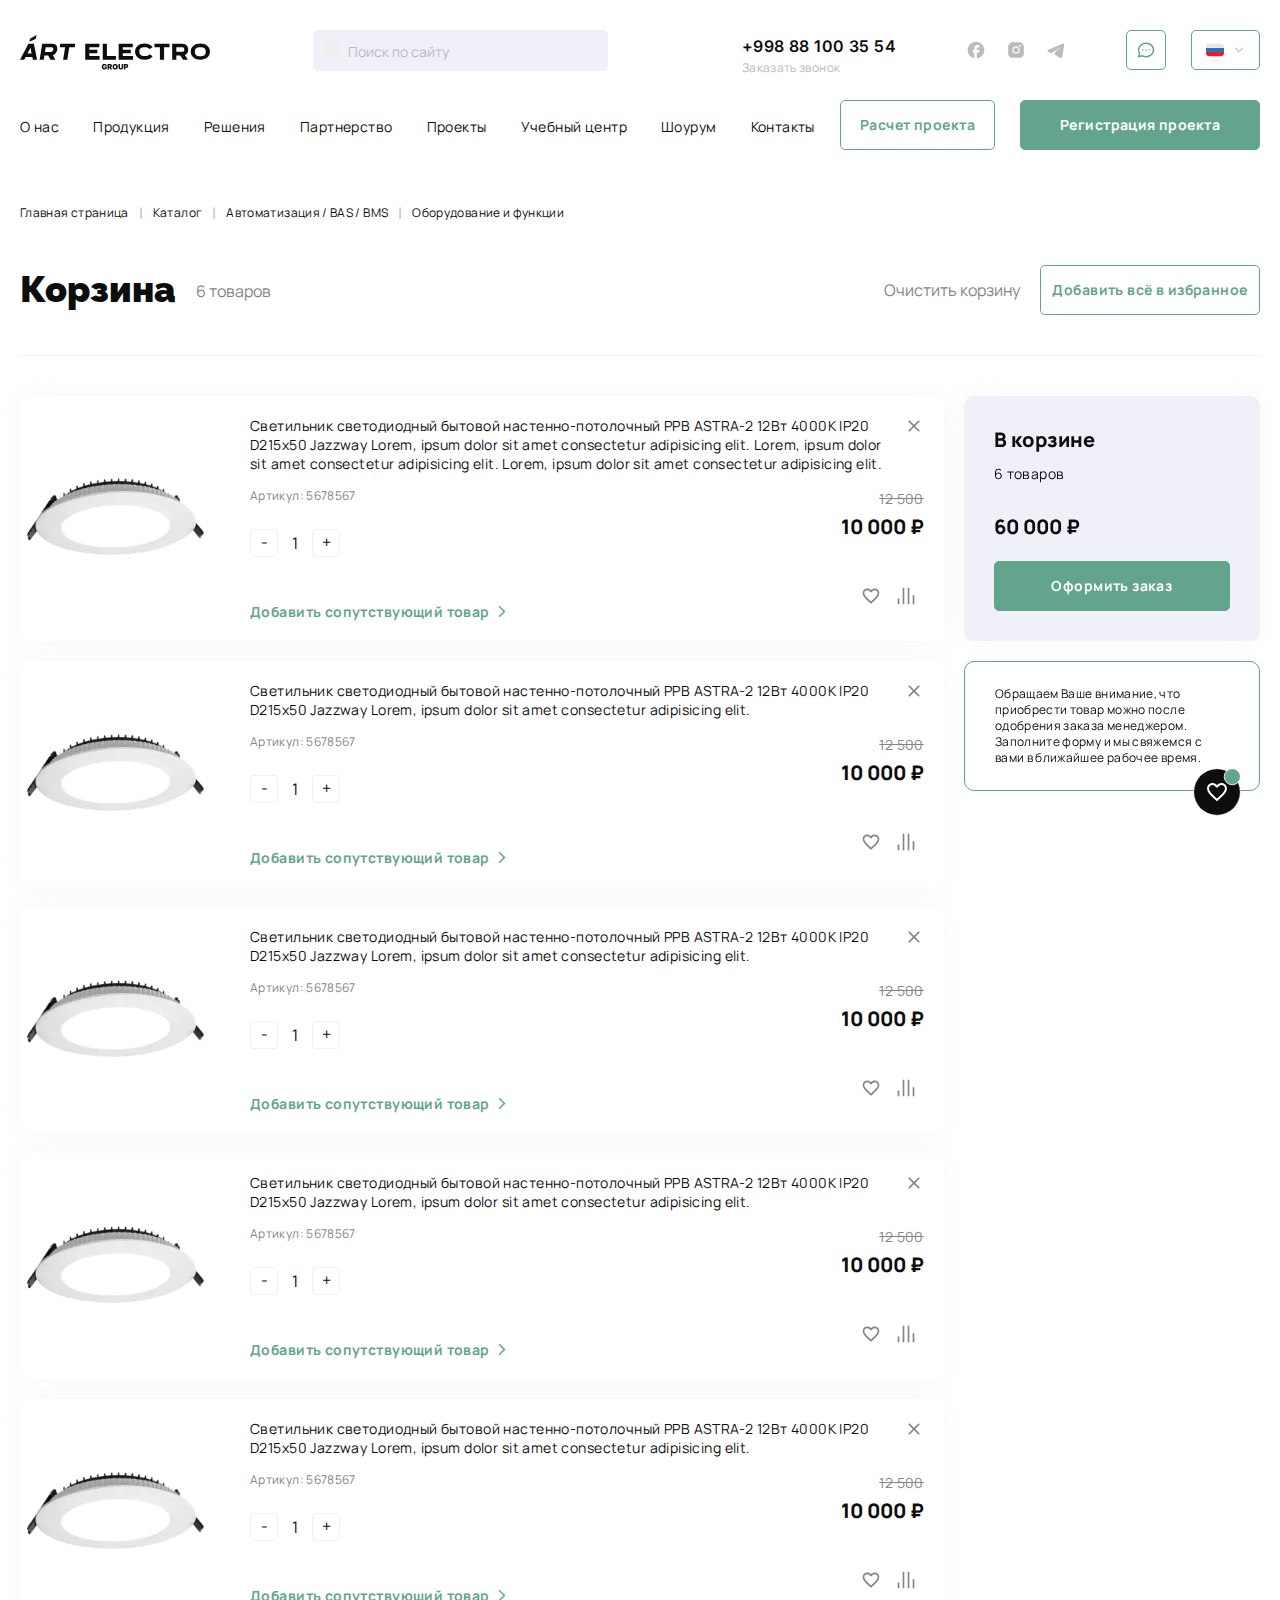
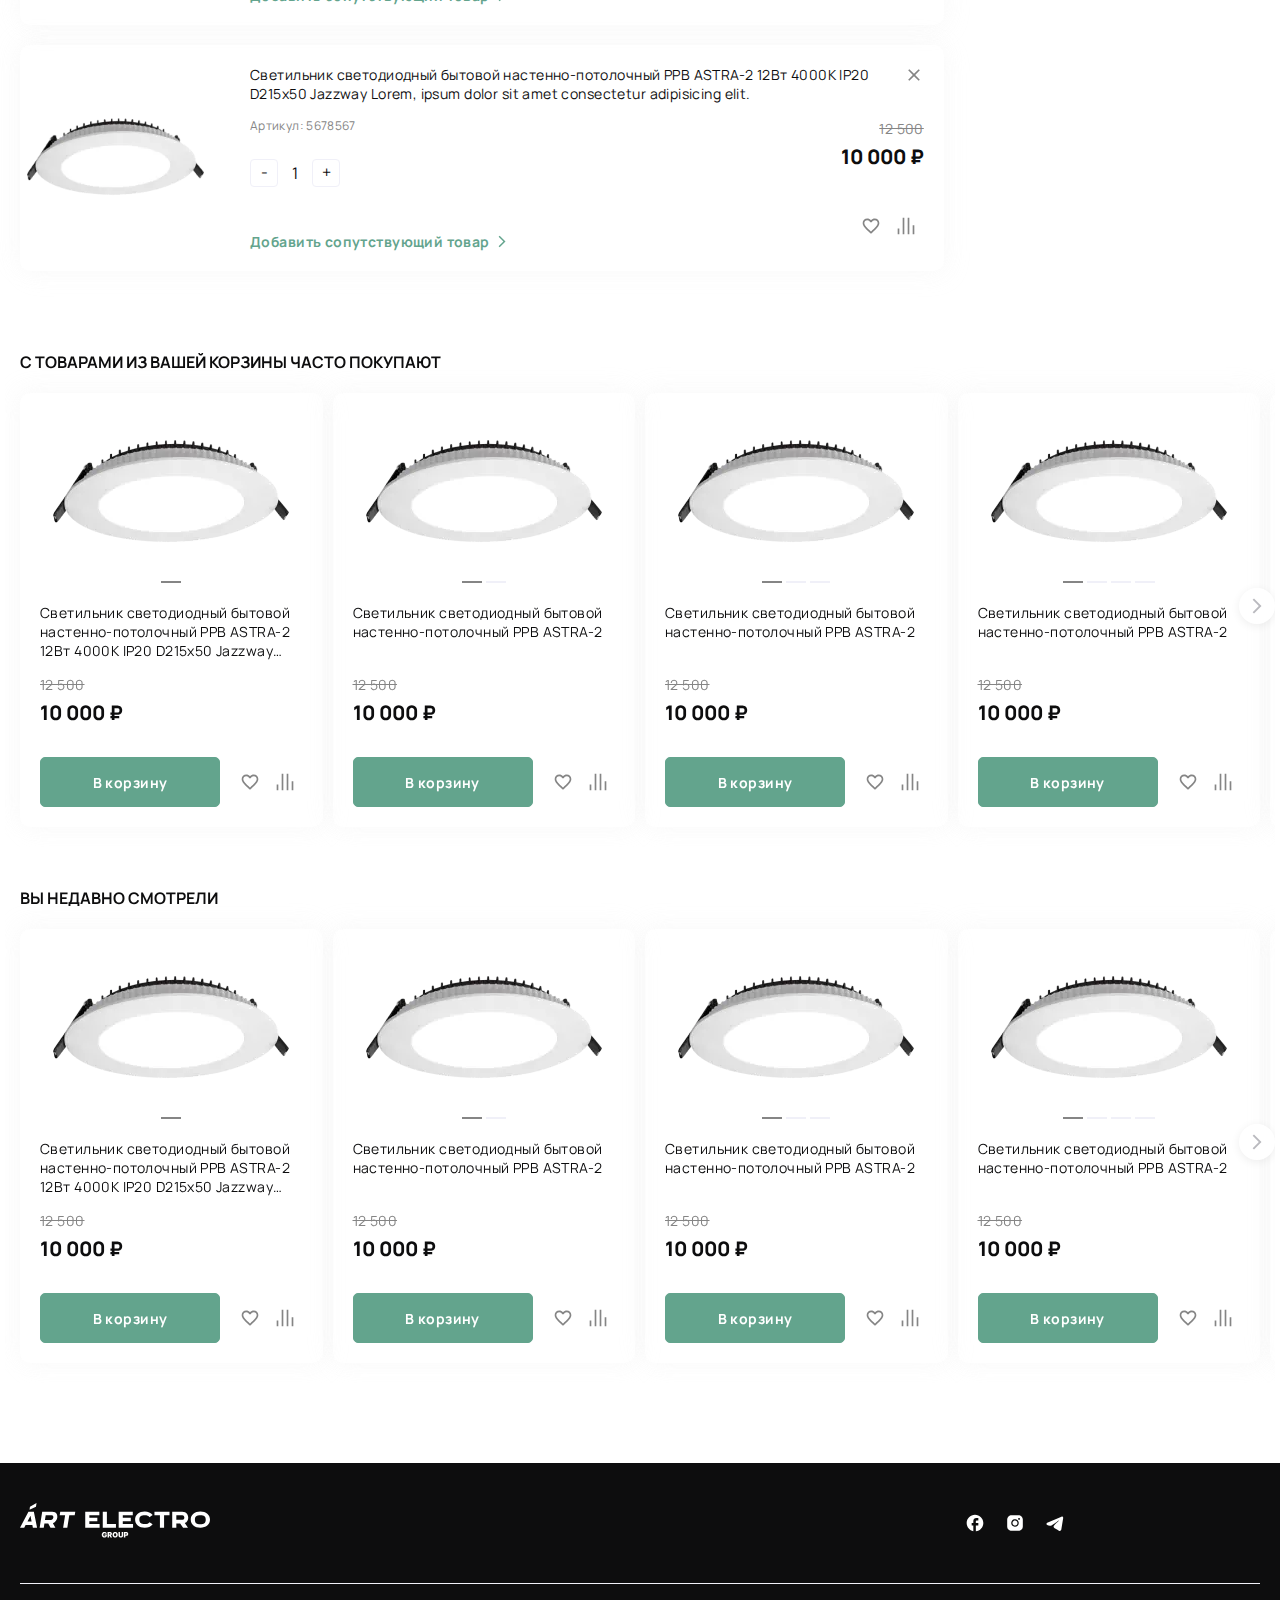
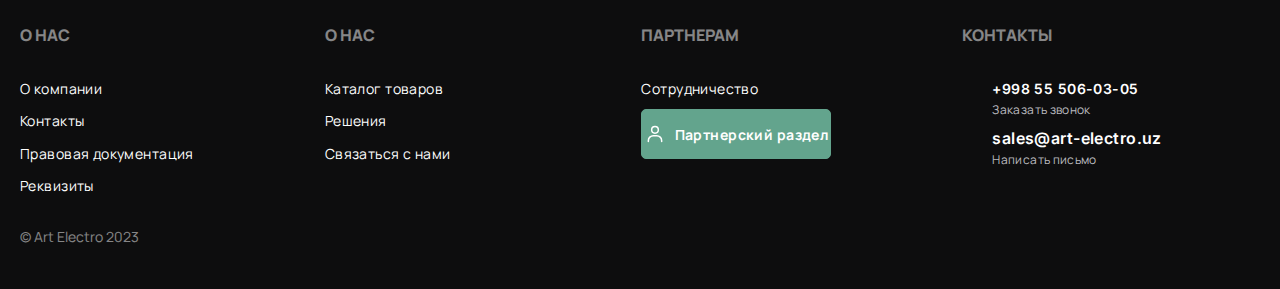
==== commit e10622d9: "build" ====
--- a/cart.html
+++ b/cart.html
@@ -222,7 +222,7 @@
 												<span class="products__plus">+</span>
 											</div>
 											<a class="products__popup_button">
-												Добавить сопутствующий товар
+												<span>Добавить сопутствующий товар</span>
 												<svg width="14" height="15" viewBox="0 0 14 15" fill="none" xmlns="http://www.w3.org/2000/svg">
 													<path d="M4.66667 1.66537L10.5 7.4987L4.66667 13.332L3.63125 12.2966L8.42917 7.4987L3.63125 2.70078L4.66667 1.66537Z" fill="currentColor"/>
 												</svg>
@@ -262,11 +262,9 @@
 									<a href="product.html" class="catalog_subsection__item_link">
 										<div class="catalog_subsection__images">
 											<div class="catalog_subsection__image active"><img src="img/product/product_1.webp" alt="" title=""></div>
-											<div class="catalog_subsection__image"><img src="img/product/product_2.webp" alt="" title=""></div>
 										</div>
 										<div class="catalog_subsection__image_block">
 											<span class="active"></span>
-											<span></span>
 										</div>
 									</a>
 									<a href="product.html" class="catalog_subsection__heading">Светильник светодиодный бытовой настенно-потолочный PPB ASTRA-2</a>
@@ -290,7 +288,7 @@
 												<span class="products__plus">+</span>
 											</div>
 											<a class="products__popup_button">
-												Добавить сопутствующий товар
+												<span>Добавить сопутствующий товар</span>
 												<svg width="14" height="15" viewBox="0 0 14 15" fill="none" xmlns="http://www.w3.org/2000/svg">
 													<path d="M4.66667 1.66537L10.5 7.4987L4.66667 13.332L3.63125 12.2966L8.42917 7.4987L3.63125 2.70078L4.66667 1.66537Z" fill="currentColor"/>
 												</svg>
@@ -330,13 +328,9 @@
 									<a href="product.html" class="catalog_subsection__item_link">
 										<div class="catalog_subsection__images">
 											<div class="catalog_subsection__image active"><img src="img/product/product_1.webp" alt="" title=""></div>
-											<div class="catalog_subsection__image"><img src="img/product/product_2.webp" alt="" title=""></div>
-											<div class="catalog_subsection__image"><img src="img/product/product_1.webp" alt="" title=""></div>
 										</div>
 										<div class="catalog_subsection__image_block">
 											<span class="active"></span>
-											<span></span>
-											<span></span>
 										</div>
 									</a>
 									<a href="product.html" class="catalog_subsection__heading">Светильник светодиодный бытовой настенно-потолочный PPB ASTRA-2</a>
@@ -360,7 +354,7 @@
 												<span class="products__plus">+</span>
 											</div>
 											<a class="products__popup_button">
-												Добавить сопутствующий товар
+												<span>Добавить сопутствующий товар</span>
 												<svg width="14" height="15" viewBox="0 0 14 15" fill="none" xmlns="http://www.w3.org/2000/svg">
 													<path d="M4.66667 1.66537L10.5 7.4987L4.66667 13.332L3.63125 12.2966L8.42917 7.4987L3.63125 2.70078L4.66667 1.66537Z" fill="currentColor"/>
 												</svg>
@@ -400,15 +394,9 @@
 									<a href="product.html" class="catalog_subsection__item_link">
 										<div class="catalog_subsection__images">
 											<div class="catalog_subsection__image active"><img src="img/product/product_1.webp" alt="" title=""></div>
-											<div class="catalog_subsection__image"><img src="img/product/product_2.webp" alt="" title=""></div>
-											<div class="catalog_subsection__image"><img src="img/product/product_1.webp" alt="" title=""></div>
-											<div class="catalog_subsection__image"><img src="img/product/product_2.webp" alt="" title=""></div>
 										</div>
 										<div class="catalog_subsection__image_block">
 											<span class="active"></span>
-											<span></span>
-											<span></span>
-											<span></span>
 										</div>
 									</a>
 									<a href="product.html" class="catalog_subsection__heading">Светильник светодиодный бытовой настенно-потолочный PPB ASTRA-2</a>
@@ -432,7 +420,7 @@
 												<span class="products__plus">+</span>
 											</div>
 											<a class="products__popup_button">
-												Добавить сопутствующий товар
+												<span>Добавить сопутствующий товар</span>
 												<svg width="14" height="15" viewBox="0 0 14 15" fill="none" xmlns="http://www.w3.org/2000/svg">
 													<path d="M4.66667 1.66537L10.5 7.4987L4.66667 13.332L3.63125 12.2966L8.42917 7.4987L3.63125 2.70078L4.66667 1.66537Z" fill="currentColor"/>
 												</svg>
@@ -472,17 +460,9 @@
 									<a href="product.html" class="catalog_subsection__item_link">
 										<div class="catalog_subsection__images">
 											<div class="catalog_subsection__image active"><img src="img/product/product_1.webp" alt="" title=""></div>
-											<div class="catalog_subsection__image"><img src="img/product/product_2.webp" alt="" title=""></div>
-											<div class="catalog_subsection__image"><img src="img/product/product_1.webp" alt="" title=""></div>
-											<div class="catalog_subsection__image"><img src="img/product/product_2.webp" alt="" title=""></div>
-											<div class="catalog_subsection__image"><img src="img/product/product_1.webp" alt="" title=""></div>
 										</div>
 										<div class="catalog_subsection__image_block">
 											<span class="active"></span>
-											<span></span>
-											<span></span>
-											<span></span>
-											<span></span>
 										</div>
 									</a>
 									<a href="product.html" class="catalog_subsection__heading">Светильник светодиодный бытовой настенно-потолочный PPB ASTRA-2</a>
@@ -506,7 +486,7 @@
 												<span class="products__plus">+</span>
 											</div>
 											<a class="products__popup_button">
-												Добавить сопутствующий товар
+												<span>Добавить сопутствующий товар</span>
 												<svg width="14" height="15" viewBox="0 0 14 15" fill="none" xmlns="http://www.w3.org/2000/svg">
 													<path d="M4.66667 1.66537L10.5 7.4987L4.66667 13.332L3.63125 12.2966L8.42917 7.4987L3.63125 2.70078L4.66667 1.66537Z" fill="currentColor"/>
 												</svg>
@@ -546,19 +526,9 @@
 									<a href="product.html" class="catalog_subsection__item_link">
 										<div class="catalog_subsection__images">
 											<div class="catalog_subsection__image active"><img src="img/product/product_1.webp" alt="" title=""></div>
-											<div class="catalog_subsection__image"><img src="img/product/product_2.webp" alt="" title=""></div>
-											<div class="catalog_subsection__image"><img src="img/product/product_1.webp" alt="" title=""></div>
-											<div class="catalog_subsection__image"><img src="img/product/product_2.webp" alt="" title=""></div>
-											<div class="catalog_subsection__image"><img src="img/product/product_1.webp" alt="" title=""></div>
-											<div class="catalog_subsection__image"><img src="img/product/product_2.webp" alt="" title=""></div>
 										</div>
 										<div class="catalog_subsection__image_block">
 											<span class="active"></span>
-											<span></span>
-											<span></span>
-											<span></span>
-											<span></span>
-											<span></span>
 										</div>
 									</a>
 									<a href="product.html" class="catalog_subsection__heading">Светильник светодиодный бытовой настенно-потолочный PPB ASTRA-2</a>
@@ -582,7 +552,7 @@
 												<span class="products__plus">+</span>
 											</div>
 											<a class="products__popup_button">
-												Добавить сопутствующий товар
+												<span>Добавить сопутствующий товар</span>
 												<svg width="14" height="15" viewBox="0 0 14 15" fill="none" xmlns="http://www.w3.org/2000/svg">
 													<path d="M4.66667 1.66537L10.5 7.4987L4.66667 13.332L3.63125 12.2966L8.42917 7.4987L3.63125 2.70078L4.66667 1.66537Z" fill="currentColor"/>
 												</svg>
@@ -637,6 +607,18 @@
 				<div class="catalog_product_slider__block">
 					<h4 class="catalog_product_slider__head">С товарами из вашей корзины часто покупают</h4>
 					<div class="catalog_product_slider__swiper swiper">
+						<div class="catalog_subsection__navigation_all">
+							<div class="swiper-button-prev compare_product_slider__prev_all">
+								<svg width="18" height="18" viewBox="0 0 18 18" fill="none" xmlns="http://www.w3.org/2000/svg">
+									<path d="M6 1.5L13.5 9L6 16.5L4.66875 15.1688L10.8375 9L4.66875 2.83125L6 1.5Z" fill="#BABABF"/>
+								</svg>
+							</div>
+							<div class="swiper-button-next compare_product_slider__next_all">
+								<svg width="18" height="18" viewBox="0 0 18 18" fill="none" xmlns="http://www.w3.org/2000/svg">
+									<path d="M6 1.5L13.5 9L6 16.5L4.66875 15.1688L10.8375 9L4.66875 2.83125L6 1.5Z" fill="#BABABF"/>
+								</svg>
+							</div>
+						</div>
 						<ul class="catalog_product_slider__wrapper swiper-wrapper">
 							<li class="catalog_subsection__item swiper-slide">
 								<div class="catalog_subsection__top">
@@ -1032,6 +1014,18 @@
 				<div class="catalog_product_slider__block">
 					<h4 class="catalog_product_slider__head">вы недавно смотрели</h4>
 					<div class="catalog_product_slider__swiper swiper">
+						<div class="catalog_subsection__navigation_all">
+							<div class="swiper-button-prev compare_product_slider__prev_all">
+								<svg width="18" height="18" viewBox="0 0 18 18" fill="none" xmlns="http://www.w3.org/2000/svg">
+									<path d="M6 1.5L13.5 9L6 16.5L4.66875 15.1688L10.8375 9L4.66875 2.83125L6 1.5Z" fill="#BABABF"/>
+								</svg>
+							</div>
+							<div class="swiper-button-next compare_product_slider__next_all">
+								<svg width="18" height="18" viewBox="0 0 18 18" fill="none" xmlns="http://www.w3.org/2000/svg">
+									<path d="M6 1.5L13.5 9L6 16.5L4.66875 15.1688L10.8375 9L4.66875 2.83125L6 1.5Z" fill="#BABABF"/>
+								</svg>
+							</div>
+						</div>
 						<ul class="catalog_product_slider__wrapper swiper-wrapper">
 							<li class="catalog_subsection__item swiper-slide">
 								<div class="catalog_subsection__top">
@@ -1504,6 +1498,7 @@
 			</div>
 		</footer>
 		<div class="overlay"></div>
+		<div class="newoverlay"></div>
 		<div class="b24-widget-button-wrapper b24-widget-button-position-bottom-right b24-widget-button-visible">
 			<div class="b24-widget-button-inner-container">
 				<div class="b24-widget-button-block">
@@ -1520,6 +1515,423 @@
 					</div>
 				</div>
 			</div>
+		</div>
+		<div class="products__popup">
+			<div class="products__popup_flex">
+				<div class="products__popup_head">
+					Сопутствующие товары
+					<span>32 товара</span>
+				</div>
+				<a class="products__popup_close">
+					<svg width="20" height="20" viewBox="0 0 20 20" fill="none" xmlns="http://www.w3.org/2000/svg">
+						<path d="M5.33464 15.8327L4.16797 14.666L8.83464 9.99935L4.16797 5.33268L5.33464 4.16602L10.0013 8.83268L14.668 4.16602L15.8346 5.33268L11.168 9.99935L15.8346 14.666L14.668 15.8327L10.0013 11.166L5.33464 15.8327Z" fill="#858585"/>
+					</svg>
+				</a>
+			</div>
+			<ul class="catalog_subsection__list active">
+				<li class="catalog_subsection__item">
+					<div class="catalog_subsection__top">
+						<a href="product.html" class="catalog_subsection__item_link">
+							<div class="catalog_subsection__images">
+								<div class="catalog_subsection__image active"><img src="img/product/product_1.webp" alt="" title=""></div>
+							</div>
+							<div class="catalog_subsection__image_block">
+								<span class="active"></span>
+							</div>
+						</a>
+						<a href="product.html" class="catalog_subsection__heading">Светильник светодиодный бытовой настенно-потолочный PPB ASTRA-2 12Вт 4000К IP20 D215х50 Jazzway Lorem, ipsum dolor sit amet consectetur adipisicing elit. Lorem, ipsum dolor sit amet consectetur adipisicing elit. Lorem, ipsum dolor sit amet consectetur adipisicing elit.</a>
+					</div>
+					<div class="catalog_subsection__bottom">
+						<div class="catalog_subsection__left">
+							<div class="catalog_subsection__prices_mobile">
+								<span class="catalog_subsection__price">10 000 ₽</span>
+								<span class="catalog_subsection__oldprice">12 500</span>
+							</div>
+							<a href="product.html" class="catalog_subsection__head">Светильник светодиодный бытовой настенно-потолочный PPB ASTRA-2 12Вт 4000К IP20 D215х50 Jazzway Lorem, ipsum dolor sit amet consectetur adipisicing elit. Lorem, ipsum dolor sit amet consectetur adipisicing elit. Lorem, ipsum dolor sit amet consectetur adipisicing elit.</a>
+							<p class="catalog_subsection__article">Артикул: <span>5678567</span></p>
+						</div>
+						<div class="catalog_subsection__right">
+							<ul class="catalog_subsection__right_list">
+								<li class="catalog_subsection__right_item">
+									<p class="catalog_subsection__right_desc">Мощность <span>22 Вт</span></p>
+									<p class="catalog_subsection__right_desc">Световой потолок <span>4600 лм</span></p>
+									<p class="catalog_subsection__right_desc">Световая отдача <span>164 лм/Вт</span></p>
+								</li>
+							</ul>
+							<div class="catalog_subsection__right_block">
+								<div class="catalog_subsection__prices">
+									<span class="catalog_subsection__oldprice">12 500</span>
+									<span class="catalog_subsection__price">10 000 ₽</span>
+								</div>
+								<div class="catalog_subsection__buttons">
+									<button class="btn btn__incart">
+										<span>В корзину</span>
+									</button>
+									<div class="catalog_subsection__buttons_right">
+										<button class="catalog_subsection__favorite" title="Избранное">
+											<svg width="24" height="24" viewBox="0 0 24 24" fill="none" xmlns="http://www.w3.org/2000/svg">
+												<path d="M12.1002 18.5495L12.0002 18.6495L11.8902 18.5495C7.14024 14.2395 4.00024 11.3895 4.00024 8.49951C4.00024 6.49951 5.50024 4.99951 7.50024 4.99951C9.04024 4.99951 10.5402 5.99951 11.0702 7.35951H12.9302C13.4602 5.99951 14.9602 4.99951 16.5002 4.99951C18.5002 4.99951 20.0002 6.49951 20.0002 8.49951C20.0002 11.3895 16.8602 14.2395 12.1002 18.5495ZM16.5002 2.99951C14.7602 2.99951 13.0902 3.80951 12.0002 5.07951C10.9102 3.80951 9.24024 2.99951 7.50024 2.99951C4.42024 2.99951 2.00024 5.40951 2.00024 8.49951C2.00024 12.2695 5.40024 15.3595 10.5502 20.0295L12.0002 21.3495L13.4502 20.0295C18.6002 15.3595 22.0002 12.2695 22.0002 8.49951C22.0002 5.40951 19.5802 2.99951 16.5002 2.99951Z" fill="currentColor"/>
+												<path d="M12 19L10.84 17.921C6.72 14.1035 4 11.5858 4 8.49591C4 5.9782 5.936 4 8.4 4C9.792 4 11.128 4.66213 12 5.70845C12.872 4.66213 14.208 4 15.6 4C18.064 4 20 5.9782 20 8.49591C20 11.5858 17.28 14.1035 13.16 17.9292L12 19Z" fill="currentColor"/>
+											</svg>
+										</button>
+										<button class="catalog_subsection__comparison" title="Сравнение">
+											<svg width="20" height="20" viewBox="0 0 20 20" fill="none" xmlns="http://www.w3.org/2000/svg">
+												<path fill-rule="evenodd" clip-rule="evenodd" d="M8.33464 18.3333V1.66663H6.66797V18.3333H8.33464ZM3.33464 18.3333V12.5H1.66797V18.3333H3.33464ZM13.3346 1.66663V18.3333H11.668V1.66663H13.3346ZM18.3346 18.3333V9.16663H16.668V18.3333H18.3346Z" fill="currentColor"/>
+											</svg>
+										</button>
+									</div>
+								</div>
+							</div>
+						</div>
+					</div>
+				</li>
+				<li class="catalog_subsection__item">
+					<div class="catalog_subsection__top">
+						<a href="product.html" class="catalog_subsection__item_link">
+							<div class="catalog_subsection__images">
+								<div class="catalog_subsection__image active"><img src="img/product/product_1.webp" alt="" title=""></div>
+								<div class="catalog_subsection__image"><img src="img/product/product_2.webp" alt="" title=""></div>
+							</div>
+							<div class="catalog_subsection__image_block">
+								<span class="active"></span>
+								<span></span>
+							</div>
+						</a>
+						<a href="product.html" class="catalog_subsection__heading">Светильник светодиодный бытовой настенно-потолочный PPB ASTRA-2</a>
+					</div>
+					<div class="catalog_subsection__bottom">
+						<div class="catalog_subsection__left">
+							<div class="catalog_subsection__prices_mobile">
+								<span class="catalog_subsection__price">10 000 ₽</span>
+								<span class="catalog_subsection__oldprice">12 500</span>
+							</div>
+							<a href="product.html" class="catalog_subsection__head">Светильник светодиодный бытовой настенно-потолочный PPB ASTRA-2 12Вт 4000К IP20 D215х50 Jazzway Lorem, ipsum dolor sit amet consectetur adipisicing elit.</a>
+							<p class="catalog_subsection__article">Артикул: <span>5678567</span></p>
+						</div>
+						<div class="catalog_subsection__right">
+							<ul class="catalog_subsection__right_list">
+								<li class="catalog_subsection__right_item">
+									<p class="catalog_subsection__right_desc">Мощность <span>22 Вт</span></p>
+									<p class="catalog_subsection__right_desc">Световой потолок <span>4600 лм</span></p>
+									<p class="catalog_subsection__right_desc">Световая отдача <span>164 лм/Вт</span></p>
+								</li>
+							</ul>
+							<div class="catalog_subsection__right_block">
+								<div class="catalog_subsection__prices">
+									<span class="catalog_subsection__oldprice">12 500</span>
+									<span class="catalog_subsection__price">10 000 ₽</span>
+								</div>
+								<div class="catalog_subsection__buttons">
+									<button class="btn btn__incart">
+										<span>В корзину</span>
+									</button>
+									<div class="catalog_subsection__buttons_right">
+										<button class="catalog_subsection__favorite" title="Избранное">
+											<svg width="24" height="24" viewBox="0 0 24 24" fill="none" xmlns="http://www.w3.org/2000/svg">
+												<path d="M12.1002 18.5495L12.0002 18.6495L11.8902 18.5495C7.14024 14.2395 4.00024 11.3895 4.00024 8.49951C4.00024 6.49951 5.50024 4.99951 7.50024 4.99951C9.04024 4.99951 10.5402 5.99951 11.0702 7.35951H12.9302C13.4602 5.99951 14.9602 4.99951 16.5002 4.99951C18.5002 4.99951 20.0002 6.49951 20.0002 8.49951C20.0002 11.3895 16.8602 14.2395 12.1002 18.5495ZM16.5002 2.99951C14.7602 2.99951 13.0902 3.80951 12.0002 5.07951C10.9102 3.80951 9.24024 2.99951 7.50024 2.99951C4.42024 2.99951 2.00024 5.40951 2.00024 8.49951C2.00024 12.2695 5.40024 15.3595 10.5502 20.0295L12.0002 21.3495L13.4502 20.0295C18.6002 15.3595 22.0002 12.2695 22.0002 8.49951C22.0002 5.40951 19.5802 2.99951 16.5002 2.99951Z" fill="currentColor"/>
+												<path d="M12 19L10.84 17.921C6.72 14.1035 4 11.5858 4 8.49591C4 5.9782 5.936 4 8.4 4C9.792 4 11.128 4.66213 12 5.70845C12.872 4.66213 14.208 4 15.6 4C18.064 4 20 5.9782 20 8.49591C20 11.5858 17.28 14.1035 13.16 17.9292L12 19Z" fill="currentColor"/>
+											</svg>
+										</button>
+										<button class="catalog_subsection__comparison" title="Сравнение">
+											<svg width="20" height="20" viewBox="0 0 20 20" fill="none" xmlns="http://www.w3.org/2000/svg">
+												<path fill-rule="evenodd" clip-rule="evenodd" d="M8.33464 18.3333V1.66663H6.66797V18.3333H8.33464ZM3.33464 18.3333V12.5H1.66797V18.3333H3.33464ZM13.3346 1.66663V18.3333H11.668V1.66663H13.3346ZM18.3346 18.3333V9.16663H16.668V18.3333H18.3346Z" fill="currentColor"/>
+											</svg>
+										</button>
+									</div>
+								</div>
+							</div>
+						</div>
+					</div>
+				</li>
+				<li class="catalog_subsection__item">
+					<div class="catalog_subsection__top">
+						<a href="product.html" class="catalog_subsection__item_link">
+							<div class="catalog_subsection__images">
+								<div class="catalog_subsection__image active"><img src="img/product/product_1.webp" alt="" title=""></div>
+								<div class="catalog_subsection__image"><img src="img/product/product_2.webp" alt="" title=""></div>
+								<div class="catalog_subsection__image"><img src="img/product/product_1.webp" alt="" title=""></div>
+							</div>
+							<div class="catalog_subsection__image_block">
+								<span class="active"></span>
+								<span></span>
+								<span></span>
+							</div>
+						</a>
+						<a href="product.html" class="catalog_subsection__heading">Светильник светодиодный бытовой настенно-потолочный PPB ASTRA-2</a>
+					</div>
+					<div class="catalog_subsection__bottom">
+						<div class="catalog_subsection__left">
+							<div class="catalog_subsection__prices_mobile">
+								<span class="catalog_subsection__price">10 000 ₽</span>
+								<span class="catalog_subsection__oldprice">12 500</span>
+							</div>
+							<a href="product.html" class="catalog_subsection__head">Светильник светодиодный бытовой настенно-потолочный PPB ASTRA-2 12Вт 4000К IP20 D215х50 Jazzway Lorem, ipsum dolor sit amet consectetur adipisicing elit.</a>
+							<p class="catalog_subsection__article">Артикул: <span>5678567</span></p>
+						</div>
+						<div class="catalog_subsection__right">
+							<ul class="catalog_subsection__right_list">
+								<li class="catalog_subsection__right_item">
+									<p class="catalog_subsection__right_desc">Мощность <span>22 Вт</span></p>
+									<p class="catalog_subsection__right_desc">Световой потолок <span>4600 лм</span></p>
+									<p class="catalog_subsection__right_desc">Световая отдача <span>164 лм/Вт</span></p>
+								</li>
+							</ul>
+							<div class="catalog_subsection__right_block">
+								<div class="catalog_subsection__prices">
+									<span class="catalog_subsection__oldprice">12 500</span>
+									<span class="catalog_subsection__price">10 000 ₽</span>
+								</div>
+								<div class="catalog_subsection__buttons">
+									<button class="btn btn__incart">
+										<span>В корзину</span>
+									</button>
+									<div class="catalog_subsection__buttons_right">
+										<button class="catalog_subsection__favorite" title="Избранное">
+											<svg width="24" height="24" viewBox="0 0 24 24" fill="none" xmlns="http://www.w3.org/2000/svg">
+												<path d="M12.1002 18.5495L12.0002 18.6495L11.8902 18.5495C7.14024 14.2395 4.00024 11.3895 4.00024 8.49951C4.00024 6.49951 5.50024 4.99951 7.50024 4.99951C9.04024 4.99951 10.5402 5.99951 11.0702 7.35951H12.9302C13.4602 5.99951 14.9602 4.99951 16.5002 4.99951C18.5002 4.99951 20.0002 6.49951 20.0002 8.49951C20.0002 11.3895 16.8602 14.2395 12.1002 18.5495ZM16.5002 2.99951C14.7602 2.99951 13.0902 3.80951 12.0002 5.07951C10.9102 3.80951 9.24024 2.99951 7.50024 2.99951C4.42024 2.99951 2.00024 5.40951 2.00024 8.49951C2.00024 12.2695 5.40024 15.3595 10.5502 20.0295L12.0002 21.3495L13.4502 20.0295C18.6002 15.3595 22.0002 12.2695 22.0002 8.49951C22.0002 5.40951 19.5802 2.99951 16.5002 2.99951Z" fill="currentColor"/>
+												<path d="M12 19L10.84 17.921C6.72 14.1035 4 11.5858 4 8.49591C4 5.9782 5.936 4 8.4 4C9.792 4 11.128 4.66213 12 5.70845C12.872 4.66213 14.208 4 15.6 4C18.064 4 20 5.9782 20 8.49591C20 11.5858 17.28 14.1035 13.16 17.9292L12 19Z" fill="currentColor"/>
+											</svg>
+										</button>
+										<button class="catalog_subsection__comparison" title="Сравнение">
+											<svg width="20" height="20" viewBox="0 0 20 20" fill="none" xmlns="http://www.w3.org/2000/svg">
+												<path fill-rule="evenodd" clip-rule="evenodd" d="M8.33464 18.3333V1.66663H6.66797V18.3333H8.33464ZM3.33464 18.3333V12.5H1.66797V18.3333H3.33464ZM13.3346 1.66663V18.3333H11.668V1.66663H13.3346ZM18.3346 18.3333V9.16663H16.668V18.3333H18.3346Z" fill="currentColor"/>
+											</svg>
+										</button>
+									</div>
+								</div>
+							</div>
+						</div>
+					</div>
+				</li>
+				<li class="catalog_subsection__item">
+					<div class="catalog_subsection__top">
+						<a href="product.html" class="catalog_subsection__item_link">
+							<div class="catalog_subsection__images">
+								<div class="catalog_subsection__image active"><img src="img/product/product_1.webp" alt="" title=""></div>
+								<div class="catalog_subsection__image"><img src="img/product/product_2.webp" alt="" title=""></div>
+								<div class="catalog_subsection__image"><img src="img/product/product_1.webp" alt="" title=""></div>
+								<div class="catalog_subsection__image"><img src="img/product/product_2.webp" alt="" title=""></div>
+							</div>
+							<div class="catalog_subsection__image_block">
+								<span class="active"></span>
+								<span></span>
+								<span></span>
+								<span></span>
+							</div>
+						</a>
+						<a href="product.html" class="catalog_subsection__heading">Светильник светодиодный бытовой настенно-потолочный PPB ASTRA-2</a>
+					</div>
+					<div class="catalog_subsection__bottom">
+						<div class="catalog_subsection__left">
+							<div class="catalog_subsection__prices_mobile">
+								<span class="catalog_subsection__price">10 000 ₽</span>
+								<span class="catalog_subsection__oldprice">12 500</span>
+							</div>
+							<a href="product.html" class="catalog_subsection__head">Светильник светодиодный бытовой настенно-потолочный PPB ASTRA-2 12Вт 4000К IP20 D215х50 Jazzway Lorem, ipsum dolor sit amet consectetur adipisicing elit.</a>
+							<p class="catalog_subsection__article">Артикул: <span>5678567</span></p>
+						</div>
+						<div class="catalog_subsection__right">
+							<ul class="catalog_subsection__right_list">
+								<li class="catalog_subsection__right_item">
+									<p class="catalog_subsection__right_desc">Мощность <span>22 Вт</span></p>
+									<p class="catalog_subsection__right_desc">Световой потолок <span>4600 лм</span></p>
+									<p class="catalog_subsection__right_desc">Световая отдача <span>164 лм/Вт</span></p>
+								</li>
+							</ul>
+							<div class="catalog_subsection__right_block">
+								<div class="catalog_subsection__prices">
+									<span class="catalog_subsection__oldprice">12 500</span>
+									<span class="catalog_subsection__price">10 000 ₽</span>
+								</div>
+								<div class="catalog_subsection__buttons">
+									<button class="btn btn__incart">
+										<span>В корзину</span>
+									</button>
+									<div class="catalog_subsection__buttons_right">
+										<button class="catalog_subsection__favorite" title="Избранное">
+											<svg width="24" height="24" viewBox="0 0 24 24" fill="none" xmlns="http://www.w3.org/2000/svg">
+												<path d="M12.1002 18.5495L12.0002 18.6495L11.8902 18.5495C7.14024 14.2395 4.00024 11.3895 4.00024 8.49951C4.00024 6.49951 5.50024 4.99951 7.50024 4.99951C9.04024 4.99951 10.5402 5.99951 11.0702 7.35951H12.9302C13.4602 5.99951 14.9602 4.99951 16.5002 4.99951C18.5002 4.99951 20.0002 6.49951 20.0002 8.49951C20.0002 11.3895 16.8602 14.2395 12.1002 18.5495ZM16.5002 2.99951C14.7602 2.99951 13.0902 3.80951 12.0002 5.07951C10.9102 3.80951 9.24024 2.99951 7.50024 2.99951C4.42024 2.99951 2.00024 5.40951 2.00024 8.49951C2.00024 12.2695 5.40024 15.3595 10.5502 20.0295L12.0002 21.3495L13.4502 20.0295C18.6002 15.3595 22.0002 12.2695 22.0002 8.49951C22.0002 5.40951 19.5802 2.99951 16.5002 2.99951Z" fill="currentColor"/>
+												<path d="M12 19L10.84 17.921C6.72 14.1035 4 11.5858 4 8.49591C4 5.9782 5.936 4 8.4 4C9.792 4 11.128 4.66213 12 5.70845C12.872 4.66213 14.208 4 15.6 4C18.064 4 20 5.9782 20 8.49591C20 11.5858 17.28 14.1035 13.16 17.9292L12 19Z" fill="currentColor"/>
+											</svg>
+										</button>
+										<button class="catalog_subsection__comparison" title="Сравнение">
+											<svg width="20" height="20" viewBox="0 0 20 20" fill="none" xmlns="http://www.w3.org/2000/svg">
+												<path fill-rule="evenodd" clip-rule="evenodd" d="M8.33464 18.3333V1.66663H6.66797V18.3333H8.33464ZM3.33464 18.3333V12.5H1.66797V18.3333H3.33464ZM13.3346 1.66663V18.3333H11.668V1.66663H13.3346ZM18.3346 18.3333V9.16663H16.668V18.3333H18.3346Z" fill="currentColor"/>
+											</svg>
+										</button>
+									</div>
+								</div>
+							</div>
+						</div>
+					</div>
+				</li>
+				<li class="catalog_subsection__item">
+					<div class="catalog_subsection__top">
+						<a href="product.html" class="catalog_subsection__item_link">
+							<div class="catalog_subsection__images">
+								<div class="catalog_subsection__image active"><img src="img/product/product_1.webp" alt="" title=""></div>
+								<div class="catalog_subsection__image"><img src="img/product/product_2.webp" alt="" title=""></div>
+								<div class="catalog_subsection__image"><img src="img/product/product_1.webp" alt="" title=""></div>
+								<div class="catalog_subsection__image"><img src="img/product/product_2.webp" alt="" title=""></div>
+								<div class="catalog_subsection__image"><img src="img/product/product_1.webp" alt="" title=""></div>
+							</div>
+							<div class="catalog_subsection__image_block">
+								<span class="active"></span>
+								<span></span>
+								<span></span>
+								<span></span>
+								<span></span>
+							</div>
+						</a>
+						<a href="product.html" class="catalog_subsection__heading">Светильник светодиодный бытовой настенно-потолочный PPB ASTRA-2</a>
+					</div>
+					<div class="catalog_subsection__bottom">
+						<div class="catalog_subsection__left">
+							<div class="catalog_subsection__prices_mobile">
+								<span class="catalog_subsection__price">10 000 ₽</span>
+								<span class="catalog_subsection__oldprice">12 500</span>
+							</div>
+							<a href="product.html" class="catalog_subsection__head">Светильник светодиодный бытовой настенно-потолочный PPB ASTRA-2 12Вт 4000К IP20 D215х50 Jazzway Lorem, ipsum dolor sit amet consectetur adipisicing elit.</a>
+							<p class="catalog_subsection__article">Артикул: <span>5678567</span></p>
+						</div>
+						<div class="catalog_subsection__right">
+							<ul class="catalog_subsection__right_list">
+								<li class="catalog_subsection__right_item">
+									<p class="catalog_subsection__right_desc">Мощность <span>22 Вт</span></p>
+									<p class="catalog_subsection__right_desc">Световой потолок <span>4600 лм</span></p>
+									<p class="catalog_subsection__right_desc">Световая отдача <span>164 лм/Вт</span></p>
+								</li>
+							</ul>
+							<div class="catalog_subsection__right_block">
+								<div class="catalog_subsection__prices">
+									<span class="catalog_subsection__oldprice">12 500</span>
+									<span class="catalog_subsection__price">10 000 ₽</span>
+								</div>
+								<div class="catalog_subsection__buttons">
+									<button class="btn btn__incart">
+										<span>В корзину</span>
+									</button>
+									<div class="catalog_subsection__buttons_right">
+										<button class="catalog_subsection__favorite" title="Избранное">
+											<svg width="24" height="24" viewBox="0 0 24 24" fill="none" xmlns="http://www.w3.org/2000/svg">
+												<path d="M12.1002 18.5495L12.0002 18.6495L11.8902 18.5495C7.14024 14.2395 4.00024 11.3895 4.00024 8.49951C4.00024 6.49951 5.50024 4.99951 7.50024 4.99951C9.04024 4.99951 10.5402 5.99951 11.0702 7.35951H12.9302C13.4602 5.99951 14.9602 4.99951 16.5002 4.99951C18.5002 4.99951 20.0002 6.49951 20.0002 8.49951C20.0002 11.3895 16.8602 14.2395 12.1002 18.5495ZM16.5002 2.99951C14.7602 2.99951 13.0902 3.80951 12.0002 5.07951C10.9102 3.80951 9.24024 2.99951 7.50024 2.99951C4.42024 2.99951 2.00024 5.40951 2.00024 8.49951C2.00024 12.2695 5.40024 15.3595 10.5502 20.0295L12.0002 21.3495L13.4502 20.0295C18.6002 15.3595 22.0002 12.2695 22.0002 8.49951C22.0002 5.40951 19.5802 2.99951 16.5002 2.99951Z" fill="currentColor"/>
+												<path d="M12 19L10.84 17.921C6.72 14.1035 4 11.5858 4 8.49591C4 5.9782 5.936 4 8.4 4C9.792 4 11.128 4.66213 12 5.70845C12.872 4.66213 14.208 4 15.6 4C18.064 4 20 5.9782 20 8.49591C20 11.5858 17.28 14.1035 13.16 17.9292L12 19Z" fill="currentColor"/>
+											</svg>
+										</button>
+										<button class="catalog_subsection__comparison" title="Сравнение">
+											<svg width="20" height="20" viewBox="0 0 20 20" fill="none" xmlns="http://www.w3.org/2000/svg">
+												<path fill-rule="evenodd" clip-rule="evenodd" d="M8.33464 18.3333V1.66663H6.66797V18.3333H8.33464ZM3.33464 18.3333V12.5H1.66797V18.3333H3.33464ZM13.3346 1.66663V18.3333H11.668V1.66663H13.3346ZM18.3346 18.3333V9.16663H16.668V18.3333H18.3346Z" fill="currentColor"/>
+											</svg>
+										</button>
+									</div>
+								</div>
+							</div>
+						</div>
+					</div>
+				</li>
+				<li class="catalog_subsection__item">
+					<div class="catalog_subsection__top">
+						<a href="product.html" class="catalog_subsection__item_link">
+							<div class="catalog_subsection__images">
+								<div class="catalog_subsection__image active"><img src="img/product/product_1.webp" alt="" title=""></div>
+								<div class="catalog_subsection__image"><img src="img/product/product_2.webp" alt="" title=""></div>
+								<div class="catalog_subsection__image"><img src="img/product/product_1.webp" alt="" title=""></div>
+								<div class="catalog_subsection__image"><img src="img/product/product_2.webp" alt="" title=""></div>
+								<div class="catalog_subsection__image"><img src="img/product/product_1.webp" alt="" title=""></div>
+								<div class="catalog_subsection__image"><img src="img/product/product_2.webp" alt="" title=""></div>
+							</div>
+							<div class="catalog_subsection__image_block">
+								<span class="active"></span>
+								<span></span>
+								<span></span>
+								<span></span>
+								<span></span>
+								<span></span>
+							</div>
+						</a>
+						<a href="product.html" class="catalog_subsection__heading">Светильник светодиодный бытовой настенно-потолочный PPB ASTRA-2</a>
+					</div>
+					<div class="catalog_subsection__bottom">
+						<div class="catalog_subsection__left">
+							<div class="catalog_subsection__prices_mobile">
+								<span class="catalog_subsection__price">10 000 ₽</span>
+								<span class="catalog_subsection__oldprice">12 500</span>
+							</div>
+							<a href="product.html" class="catalog_subsection__head">Светильник светодиодный бытовой настенно-потолочный PPB ASTRA-2 12Вт 4000К IP20 D215х50 Jazzway Lorem, ipsum dolor sit amet consectetur adipisicing elit.</a>
+							<p class="catalog_subsection__article">Артикул: <span>5678567</span></p>
+						</div>
+						<div class="catalog_subsection__right">
+							<ul class="catalog_subsection__right_list">
+								<li class="catalog_subsection__right_item">
+									<p class="catalog_subsection__right_desc">Мощность <span>22 Вт</span></p>
+									<p class="catalog_subsection__right_desc">Световой потолок <span>4600 лм</span></p>
+									<p class="catalog_subsection__right_desc">Световая отдача <span>164 лм/Вт</span></p>
+								</li>
+							</ul>
+							<div class="catalog_subsection__right_block">
+								<div class="catalog_subsection__prices">
+									<span class="catalog_subsection__oldprice">12 500</span>
+									<span class="catalog_subsection__price">10 000 ₽</span>
+								</div>
+								<div class="catalog_subsection__buttons">
+									<button class="btn btn__incart">
+										<span>В корзину</span>
+									</button>
+									<div class="catalog_subsection__buttons_right">
+										<button class="catalog_subsection__favorite" title="Избранное">
+											<svg width="24" height="24" viewBox="0 0 24 24" fill="none" xmlns="http://www.w3.org/2000/svg">
+												<path d="M12.1002 18.5495L12.0002 18.6495L11.8902 18.5495C7.14024 14.2395 4.00024 11.3895 4.00024 8.49951C4.00024 6.49951 5.50024 4.99951 7.50024 4.99951C9.04024 4.99951 10.5402 5.99951 11.0702 7.35951H12.9302C13.4602 5.99951 14.9602 4.99951 16.5002 4.99951C18.5002 4.99951 20.0002 6.49951 20.0002 8.49951C20.0002 11.3895 16.8602 14.2395 12.1002 18.5495ZM16.5002 2.99951C14.7602 2.99951 13.0902 3.80951 12.0002 5.07951C10.9102 3.80951 9.24024 2.99951 7.50024 2.99951C4.42024 2.99951 2.00024 5.40951 2.00024 8.49951C2.00024 12.2695 5.40024 15.3595 10.5502 20.0295L12.0002 21.3495L13.4502 20.0295C18.6002 15.3595 22.0002 12.2695 22.0002 8.49951C22.0002 5.40951 19.5802 2.99951 16.5002 2.99951Z" fill="currentColor"/>
+												<path d="M12 19L10.84 17.921C6.72 14.1035 4 11.5858 4 8.49591C4 5.9782 5.936 4 8.4 4C9.792 4 11.128 4.66213 12 5.70845C12.872 4.66213 14.208 4 15.6 4C18.064 4 20 5.9782 20 8.49591C20 11.5858 17.28 14.1035 13.16 17.9292L12 19Z" fill="currentColor"/>
+											</svg>
+										</button>
+										<button class="catalog_subsection__comparison" title="Сравнение">
+											<svg width="20" height="20" viewBox="0 0 20 20" fill="none" xmlns="http://www.w3.org/2000/svg">
+												<path fill-rule="evenodd" clip-rule="evenodd" d="M8.33464 18.3333V1.66663H6.66797V18.3333H8.33464ZM3.33464 18.3333V12.5H1.66797V18.3333H3.33464ZM13.3346 1.66663V18.3333H11.668V1.66663H13.3346ZM18.3346 18.3333V9.16663H16.668V18.3333H18.3346Z" fill="currentColor"/>
+											</svg>
+										</button>
+									</div>
+								</div>
+							</div>
+						</div>
+					</div>
+				</li>
+			</ul>
+			<ul class="catalog__navigation_list">
+				<li class="catalog__navigation_item">
+					<a class="catalog__navigation_link">
+						<svg width="12" height="12" viewBox="0 0 12 12" fill="none" xmlns="http://www.w3.org/2000/svg">
+							<path d="M8 1L3 6L8 11L8.8875 10.1125L4.775 6L8.8875 1.8875L8 1Z" fill="currentColor"/>
+						</svg>
+						<span>Предыдущая</span>
+					</a>
+				</li>
+				<li class="catalog__navigation_item active">
+					<a class="catalog__navigation_link">1</a>
+				</li>
+				<li class="catalog__navigation_item">
+					<a class="catalog__navigation_link">2</a>
+				</li>
+				<li class="catalog__navigation_item">
+					<a class="catalog__navigation_link">3</a>
+				</li>
+				<li class="catalog__navigation_item">
+					<a class="catalog__navigation_link">4</a>
+				</li>
+				<li class="catalog__navigation_item">
+					<a class="catalog__navigation_link">...</a>
+				</li>
+				<li class="catalog__navigation_item">
+					<a class="catalog__navigation_link">42</a>
+				</li>
+				<li class="catalog__navigation_item">
+					<a class="catalog__navigation_link">
+						<span>Следующая</span>
+						<svg width="12" height="12" viewBox="0 0 12 12" fill="none" xmlns="http://www.w3.org/2000/svg">
+							<path d="M4 1L9 6L4 11L3.1125 10.1125L7.225 6L3.1125 1.8875L4 1Z" fill="currentColor"/>
+						</svg>
+					</a>
+				</li>
+			</ul>
 		</div>
 		<div class="popup" id="consult">
 			<div class="popup_content">
--- a/css/style.css
+++ b/css/style.css
@@ -184,7 +184,11 @@
 }
 
 .home_category__next.swiper-button-next,
-.home_category__prev.swiper-button-prev {
+.home_category__prev.swiper-button-prev,
+.compare_product_slider__next.swiper-button-next,
+.compare_product_slider__prev.swiper-button-prev,
+.compare_product_slider__next_all.swiper-button-next,
+.compare_product_slider__prev_all.swiper-button-prev {
   display: flex;
   width: 36px;
   height: 36px;
@@ -196,37 +200,69 @@
 }
 
 .home_category__next.swiper-button-next svg,
-.home_category__prev.swiper-button-prev svg {
+.home_category__prev.swiper-button-prev svg.
+.compare_product_slider__next.swiper-button-next svg,
+.compare_product_slider__prev.swiper-button-prev svg,
+.compare_product_slider__next_all.swiper-button-next svg,
+.compare_product_slider__prev_all.swiper-button-prev svg {
   width: 18px;
   height: 18px;
   object-fit: contain;
 }
 
-.home_category__prev svg {
+.home_category__prev svg,
+.compare_product_slider__prev svg,
+.compare_product_slider__prev_all svg {
   -webkit-transform: rotate(-180deg);
   transform: rotate(-180deg);
 }
 
 .home_category__buttons .swiper-button-next:after,
-.home_category__buttons .swiper-button-prev:after {
+.home_category__buttons .swiper-button-prev:after,
+.catalog_subsection__navigation .swiper-button-next:after,
+.catalog_subsection__navigation .swiper-button-prev:after,
+.catalog_subsection__navigation_all.swiper-button-next:after,
+.catalog_subsection__navigation_all.swiper-button-prev:after {
   display: none;
 }
 
 .home_category__buttons .swiper-button-next,
-.home_category__buttons .swiper-rtl .swiper-button-prev {
+.home_category__buttons .swiper-rtl .swiper-button-prev,
+.catalog_subsection__navigation .swiper-button-next,
+.catalog_subsection__navigation .swiper-rtl .swiper-button-prev,
+.catalog_subsection__navigation_all .swiper-button-next,
+.catalog_subsection__navigation_all .swiper-rtl .swiper-button-prev  {
   right: -15px;
   left: auto;
 }
 
 .home_category__buttons .swiper-button-prev,
-.home_category__buttons .swiper-rtl .swiper-button-next {
+.home_category__buttons .swiper-rtl .swiper-button-next,
+.catalog_subsection__navigation .swiper-button-prev,
+.catalog_subsection__navigation .swiper-rtl .swiper-button-next,
+.catalog_subsection__navigation_all .swiper-button-prev,
+.catalog_subsection__navigation_all .swiper-rtl .swiper-button-next {
   left: -15px;
   right: auto;
 }
 
 .home_category__buttons .swiper-button-next.swiper-button-disabled,
-.home_category__buttons .swiper-button-prev.swiper-button-disabled {
+.home_category__buttons .swiper-button-prev.swiper-button-disabled,
+.catalog_subsection__navigation .swiper-button-next.swiper-button-disabled,
+.catalog_subsection__navigation .swiper-button-prev.swiper-button-disabled,
+.catalog_subsection__navigation_all .swiper-button-next.swiper-button-disabled,
+.catalog_subsection__navigation_all .swiper-button-prev.swiper-button-disabled {
   opacity: 0;
+}
+
+.home_category__buttons .swiper-button-next svg,
+.home_category__buttons .swiper-button-prev svg,
+.catalog_subsection__navigation .swiper-button-next svg,
+.catalog_subsection__navigation .swiper-button-prev svg ,
+.catalog_subsection__navigation_all .swiper-button-next svg,
+.catalog_subsection__navigation_all .swiper-button-prev svg{
+  width: 18px;
+  height: 18px;
 }
 
 .home_category_item.swiper-slide {
@@ -317,6 +353,7 @@
 }
 
 .catalog_subsection__flex_clear {
+  flex: 0 0 auto;
   color: #858585;
 }
 
@@ -453,12 +490,14 @@
   background-color: #858585;
 }
 
-.catalog_product_slider__block {
+.catalog_product_slider__block,
+.compare_product_slider__block {
   padding: 40px 15px 0;
   overflow: hidden;
 }
 
-.catalog_product_slider__swiper.swiper {
+.catalog_product_slider__swiper.swiper,
+.compare_product_slider__swiper.swiper {
   overflow: visible;
 }
 
@@ -630,11 +669,13 @@
   flex-wrap: nowrap;
 }
 
-.catalog_product_slider__wrapper {
+.catalog_product_slider__wrapper,
+.compare_product_slider__wrapper {
   padding: 20px 0;
 }
 
-.catalog_product_slider {
+.catalog_product_slider,
+.compare_product_slider {
   -webkit-touch-callout: none;
   -webkit-user-select: none;
   -khtml-user-select: none;
@@ -653,6 +694,7 @@
 
 .catalog_subsection__favorite,
 .catalog_subsection__comparison,
+.catalog_subsection__delete,
 .swiper-slide.catalog_subsection__item .catalog_subsection__favorite,
 .swiper-slide.catalog_subsection__item .catalog_subsection__favorite {
   display: flex;
@@ -664,21 +706,16 @@
   cursor: pointer;
 }
 
-.catalog_subsection__favorite:hover,
-.catalog_subsection__favorite.active,
-.catalog_subsection__comparison:hover,
-.catalog_subsection__comparison.active {
-  color: #0d0d0e;
-}
-
 .catalog_subsection__favorite svg,
-.catalog_subsection__comparison svg {
+.catalog_subsection__comparison svg,
+.catalog_subsection__delete svg {
   width: 20px;
   height: 20px;
 }
 
 .catalog_subsection__favorite svg path,
-.catalog_subsection__comparison svg path {
+.catalog_subsection__comparison svg path,
+.catalog_subsection__delete svg path {
   color: #858585;
   -webkit-transition: color .2s linear;
   transition: color .2s linear;
@@ -690,9 +727,13 @@
 
 .catalog_subsection__favorite:hover svg path:nth-child(1),
 .catalog_subsection__favorite.active svg path,
-.catalog_subsection__comparison:hover svg path,
-.catalog_subsection__comparison.active svg path {
+.catalog_subsection__comparison:hover svg path {
   color: #63a48d;
+}
+
+.catalog_subsection__comparison.active svg path,
+.catalog_subsection__delete:hover svg path {
+  color: #0d0d0e;
 }
 
 .catalog_subsection__top_flex,
@@ -807,6 +848,7 @@
 }
 
 .catalog_subsection__list.active .catalog_subsection__bottom {
+  width: 100%;
   padding: 20px;
 }
 
@@ -1055,6 +1097,13 @@
   letter-spacing: 0.03em;
 }
 
+.catalog_subsection__filter_text b {
+  font-size: 14px;
+  font-weight: 700;
+  line-height: 19px;
+  letter-spacing: 0.03em;
+}
+
 .catalog_subsection__filter_text span {
   color: #bababf;
 }
@@ -1242,7 +1291,8 @@
   background: #63a48d;
 }
 
-.btn__incart svg {
+.catalog_product_slider .btn__incart svg,
+.compare_product_slider .btn__incart svg {
   display: none;
 }
 
@@ -1254,8 +1304,10 @@
   padding: 0 0 40px;
 }
 
-.catalog_product_slider__container {
+.catalog_product_slider__container,
+.compare_product_slider__container {
   padding: 0;
+  position: relative;
 }
 
 .catalog_product__container {
@@ -1264,7 +1316,7 @@
 
 .catalog_product__flex {
   display: flex;
-  padding: 0 0 60px;
+  padding: 0 0 40px;
   gap: 20px;
   overflow: hidden;
 }
@@ -1398,7 +1450,8 @@
 }
 
 .catalog_product__info_head,
-.catalog_product__info_link {
+.catalog_product__info_link,
+.comparison__link {
   font-size: 16px;
   font-weight: 800;
   line-height: 22px;
@@ -1409,7 +1462,8 @@
   padding: 0 0 20px;
 }
 
-.catalog_product__info_link {
+.catalog_product__info_link,
+.comparison__link {
   display: flex;
   padding: 25px 0 20px;
   justify-content: space-between;
@@ -1419,7 +1473,8 @@
   cursor: pointer;
 }
 
-.catalog_product__info_link svg {
+.catalog_product__info_link svg,
+.comparison__link svg {
   width: 14px;
   height: 14px;
   object-fit: contain;
@@ -1429,7 +1484,12 @@
   transition: transform 0.3s linear;
 }
 
-.catalog_product__info_link.active svg {
+.comparison__link svg {
+  margin: 0 0 0 auto;
+}
+
+.catalog_product__info_link.active svg,
+.comparison__link.active svg {
   -webkit-transform: rotate(-90deg);
   transform: rotate(-90deg);
 }
@@ -1445,7 +1505,20 @@
   overflow: hidden;
 }
 
-.catalog_product__info_sublist.active {
+.comparison__sublists {
+  display: flex;
+  max-height: 0px;
+  opacity: 0;
+  gap: 20px;
+  -webkit-transition: max-height 0.3s linear, opacity 0.3s linear;
+  transition: max-height 0.3s linear, opacity 0.3s linear;
+  transition-property: transform, max-height, opacity;
+  transition-duration: 0.3s !important;
+  cursor: col-resize;
+}
+
+.catalog_product__info_sublist.active,
+.comparison__sublists.active {
   max-height: 2000px;
   opacity: 1;
 }
@@ -1457,7 +1530,8 @@
   height: 35px;
 }
 
-.catalog_product__info_subitem {
+.catalog_product__info_subitem,
+.comparison__subitem {
   display: flex;
   width: calc(25% - 15px);
   flex-direction: column;
@@ -1465,7 +1539,9 @@
 }
 
 .catalog_product__info_desc,
-.catalog_product__info_heading {
+.catalog_product__info_heading,
+.comparison__desc,
+.comparison__heading {
   max-width: 820px;
   font-size: 16px;
   font-weight: 400;
@@ -1473,12 +1549,34 @@
   letter-spacing: 0em;
 }
 
-.catalog_product__info_heading {
+.catalog_product__info_heading,
+.comparison__heading {
   color: #858585;
 }
 
-.catalog_product__info_item {
+/* .catalog_product__info_heading,
+.comparison__heading, */
+.comparison__desc {
+  display:-webkit-box;
+  -webkit-line-clamp: 1;
+  -webkit-box-orient: vertical;
+  overflow: hidden;
+}
+
+.catalog_product__info_item,
+.comparison__item {
   border-bottom: 1px solid #f0f0f8;
+}
+
+.comparison__flex,
+.comparison__subitem.swiper-slide {
+  display: flex;
+  flex-direction: column;
+  gap: 10px;
+}
+
+.comparison__subitem.swiper-slide:last-child {
+  padding: 0 0 35px;
 }
 
 .catalog_product__thumbs_item_video {
@@ -1511,6 +1609,7 @@
 
 .catalog_product__buttons {
   display: flex;
+  padding: 0;
   align-items: center;
   gap: 30px;
 }
@@ -1916,7 +2015,8 @@
   letter-spacing: 0.03em;
 }
 
-.catalog_product_slider__head {
+.catalog_product_slider__head,
+.compare_product_slider__head {
   text-transform: uppercase;
 }
 
@@ -1984,7 +2084,6 @@
 
 .products__popup_button {
   display: flex;
-  flex: 0 0 auto;
   align-items: center;
   gap: 5px;
   font-size: 14px;
@@ -1993,6 +2092,269 @@
   letter-spacing: 0.03em;
   color: #63a48d;
   cursor: pointer;
+}
+
+.products__popup_button span {
+  flex: 0 0 auto;
+}
+
+.products__popup {
+  width: 100%;
+  width: 100%;
+  height: 100%;
+  max-width: 1025px;
+  max-height: 824px;
+  padding: 45px 50px;
+  position: fixed;
+  top: 0;
+  left: 0;
+  z-index: 110;
+  background: #fff;
+  border-radius: 10px;
+  opacity: 0;
+  box-shadow: 0px 0px 0px 0px #1919371A,
+              0px 4px 9px 0px #1919371A,
+              0px 16px 16px 0px #19193717,
+              0px 35px 21px 0px #1919370D,
+              0px 62px 25px 0px #19193703,
+              0px 98px 27px 0px #19193700;
+  
+  -webkit-transform: translateY(calc(-100% - 1px));
+  transform: translateY(calc(-100% - 1px));
+  -webkit-transition: opacity 0.5s linear, -webkit-transform 0s linear,
+    top 0s linear, left 0s linear;
+  transition: opacity 0.5s linear, transform 0s linear, top 0s linear,
+    left 0s linear;
+  -webkit-transition-delay: 0s, 0.5s, 0.5s, 0.5s;
+  transition-delay: 0s, 0.5s, 0.5s, 0.5s;
+  overflow-x: hidden;
+  overflow-y: scroll;
+}
+
+.products__popup::-webkit-scrollbar {
+  display: none;
+  width: 0px;
+  background: transparent;
+}
+
+.products__popup::-webkit-scrollbar-thumb {
+  display: none;
+  width: 0px;
+  background: transparent;
+}
+
+.products__popup.active {
+  top: 50%;
+  left: 50%;
+  opacity: 1;
+  -webkit-transform: translate(-50%, -50%);
+  transform: translate(-50%, -50%);
+  -webkit-transition-delay: 0s, 0s, 0s, 0s;
+  transition-delay: 0s, 0s, 0s, 0s;
+}
+
+.newoverlay {
+  width: 100%;
+  height: 100%;
+  position: fixed;
+  left: 0;
+  top: 0;
+  opacity: 0;
+  visibility: hidden;
+  background: transparent;
+  -webkit-transition: visibility 0.5s linear, opacity 0.5s linear,
+    background-color 0.5s linear;
+  transition: visibility 0.5s linear, opacity 0.5s linear,
+    background-color 0.5s linear;
+}
+
+.newoverlay.active {
+  background-color: #0d0d0e;
+  opacity: 0.2;
+  visibility: visible;
+}
+
+.products__popup_flex {
+  display: flex;
+  max-width: calc(100% - 40px);
+  padding: 0 0 40px;
+}
+
+.products__popup_head {
+  display: flex;
+  align-items: center;
+  gap: 20px;
+}
+
+.products__popup_head {
+  font-size: 24px;
+  font-weight: 900;
+  line-height: 31px;
+  letter-spacing: 0.03em;
+}
+
+.products__popup_head span {
+  font-size: 16px;
+  font-weight: 400;
+  line-height: 22px;
+  -webkit-transform: translateY(2px);
+  transform: translateY(2px);
+  color: #858585;
+}
+
+.products__popup_close {
+  width: 20px;
+  height: 20px;
+  position: absolute;
+  top: 20px;
+  right: 20px;
+  -webkit-transform: rotate(0deg);
+  transform: rotate(0deg);
+  -webkit-transition: -webkit-transform 0.15s linear;
+  transition: transform 0.15s linear;
+  cursor: pointer;
+}
+
+.products__popup_close:hover {
+  -webkit-transform: rotate(90deg);
+  transform: rotate(90deg);
+}
+
+.catalog__navigation_list {
+  display: flex;
+  padding: 60px 0 0;
+  align-items: center;
+  justify-content: center;
+  flex-wrap: wrap;
+  gap: 10px;
+  -webkit-touch-callout: none;
+  -webkit-user-select: none;
+  -khtml-user-select: none;
+  -moz-user-select: none;
+  -ms-user-select: none;
+  user-select: none;
+}
+
+.catalog__navigation_item {
+  display: flex;
+}
+
+.catalog__navigation_item:first-child {
+  padding: 0 20px 0 0;
+}
+
+.catalog__navigation_item:last-child {
+  padding: 0 0 0 20px;
+}
+
+.catalog__navigation_link {
+  display: flex;
+  min-width: 30px;
+  height: 30px;
+  padding: 6px;
+  align-items: center;
+  justify-content: center;
+  gap: 15px;
+  color: #0d0d0e;
+  border: 1px solid #bababf;
+  border-radius: 5px;
+  background-color: #fff;
+  -webkit-transition: background-color 0.15s linear, color 0.15s linear, border-color 0.15s linear;
+  transition: background-color 0.15s linear, color 0.15s linear, border-color 0.15s linear;
+  cursor: pointer;
+}
+
+.catalog__navigation_item:not(:first-child):not(:last-child):not(:nth-last-child(3)) .catalog__navigation_link:hover,
+.catalog__navigation_item.active .catalog__navigation_link {
+  color: #fff;
+  border: 1px solid #63a48d;
+  background-color: #63a48d;
+}
+
+.catalog__navigation_item:first-child .catalog__navigation_link,
+.catalog__navigation_item:last-child .catalog__navigation_link,
+.catalog__navigation_item:nth-last-child(3) .catalog__navigation_link {
+  color: #0d0d0e;
+  border: 1px solid transparent;
+  background-color: #fff;
+}
+
+.catalog__navigation_item:first-child .catalog__navigation_link:hover,
+.catalog__navigation_item:last-child .catalog__navigation_link:hover,
+.catalog__navigation_item:nth-last-child(3) .catalog__navigation_link:hover {
+  color: #63a48d;
+  border: 1px solid transparent;
+  background-color: #fff;
+}
+
+.comparison__buttons {
+  display: flex;
+  flex-wrap: wrap;
+  gap: 20px;
+}
+
+.comparison__button {
+  display: block;
+  width: max-content;
+  padding: 10px 30px;
+  position: relative;
+  border: 1px solid #63a48d;
+  border-radius: 5px;
+  cursor: pointer;
+  overflow: hidden;
+}
+
+.comparison__text {
+  font-size: 16px;
+  font-weight: 400;
+  line-height: 22px;
+  color: #0d0d0e;
+  position: relative;
+  z-index: 1;
+  -webkit-transition: color 0.15s linear;
+  transition: color 0.15s linear;
+}
+
+.comparison__input {
+  display: none;
+  position: absolute;
+  -webkit-appearance: none;
+  appearance: none;
+}
+
+.comparison__back {
+  display: block;
+  width: 100%;
+  height: 100%;
+  position: absolute;
+  top: 0;
+  left: 0;
+  background-color: #fff;
+  -webkit-transition: background-color 0.15s linear;
+  transition: background-color 0.15s linear;
+}
+
+.comparison__button:hover .comparison__text,
+.comparison__input:checked ~ .comparison__text {
+  color: #fff;
+}
+
+.comparison__button:hover .comparison__back,
+.comparison__input:checked ~ .comparison__back {
+  background-color: #63a48d;
+}
+
+.compare_product_slider__flex {
+  display: flex;
+  position: relative;
+}
+
+.compare_product_slider__right.swiper,
+.comparison__sublist_right.swiper,
+.catalog_subsection__navigation_right,
+.compare_product_slider__left_pagination,
+.compare_product_slider__right_pagination {
+  display: none;
 }
 
 .b24-widget-button-inner-container{position:relative;display:inline-block;}
@@ -2228,7 +2590,8 @@
   .catalog_subsection__top_flex {
     gap: 5px;
   }
-  .catalog_product_slider__swiper.swiper {
+  .catalog_product_slider__swiper.swiper,
+  .compare_product_slider__swiper.swiper {
     overflow: visible;
   }
   .home_category .catalog_subsection__filter_send {
@@ -2256,7 +2619,8 @@
     padding: 0 15px 60px;
   }
   .catalog_product__info_subitem,
-  .catalog_product__info_files {
+  .catalog_product__info_files,
+  .comparison__subitem {
     width: calc(50% - 10px);
   }
   .catalog_product__bottom {
@@ -2273,9 +2637,143 @@
     width: 100%;
     justify-content: space-between;
   }
+  .products__popup {
+    padding: 40px 0;
+  }
+  .products__popup_flex {
+    max-width: 100%;
+    padding: 0 15px 40px;
+    margin: 0 0 30px;
+    box-shadow: 0px 2px 10px 0px #00000012;
+  }
+  .products__popup .catalog_subsection__list {
+    padding: 0 15px;
+  }
+  .compare_product_slider__container {
+    display: flex;
+    padding: 30px 0 0;
+  }
+  .compare_product_slider__flex {
+    padding: 40px 0 0;
+  }
+  .compare_product_slider__block {
+    padding: 0;
+  }
+  .compare_product_slider__left.swiper {
+    padding: 0 10px 0 15px;
+  }
+  .compare_product_slider__right.swiper {
+    padding: 0 15px 0 10px;
+  }
+  .comparison__block {
+    padding: 0 15px;
+  }
+  .comparison__sublist {
+    padding: 10px 0 0;
+  }
+  .compare_product_slider__right.swiper,
+  .comparison__sublist_right.swiper,
+  .catalog_subsection__navigation_right {
+    display: flex;
+  }
+  .compare_product_slider__next.swiper-button-next,
+  .compare_product_slider__prev.swiper-button-prev {
+    background-color: transparent;
+    border-radius: 0;
+    box-shadow: none;
+    position: relative;
+  }
+  .catalog_subsection__navigation .swiper-button-next,
+  .catalog_subsection__navigation .swiper-rtl .swiper-button-prev {
+    margin-top: 0;
+    top: 0;
+    right: 0;
+    left: 0;
+  }
+  .catalog_subsection__navigation .swiper-button-prev,
+  .catalog_subsection__navigation .swiper-rtl .swiper-button-next {
+    margin-top: 0;
+    top: 0;
+    left: 0;
+    right: 0;
+  }
+  .catalog_subsection__navigations {
+    display: flex;
+    width: 100%;
+    height: 20px;
+    align-items: center;
+    position: absolute;
+    top: 0;
+    left: 0;
+  }
+  .catalog_subsection__navigation_left,
+  .catalog_subsection__navigation_right {
+    display: flex;
+    width: 50%;
+    height: 100%;
+    align-items: center;
+    justify-content: center;
+    gap: 20px;
+  }
+  .catalog_subsection__navigation_left {
+    padding: 0 10px 0 15px;
+  }
+  .catalog_subsection__navigation_right {
+    padding: 0 15px 0 10px;
+  }
+  .compare_product_slider__next.swiper-button-next,
+  .compare_product_slider__prev.swiper-button-prev {
+    width: 20px;
+    height: 20px;
+  }
+  .catalog_subsection__navigations .swiper-horizontal>.swiper-pagination-bullets,
+  .catalog_subsection__navigations .swiper-pagination-bullets.swiper-pagination-horizontal,
+  .catalog_subsection__navigations .swiper-pagination-custom,
+  .catalog_subsection__navigations .swiper-pagination-fraction {
+    bottom: 0;
+    top: 0;
+    left: 0;
+    width: max-content;
+  }
+  .catalog_subsection__navigations .swiper-pagination {
+    position: relative;
+    font-size: 12px;
+    font-weight: 400;
+    line-height: 16px;
+    letter-spacing: 0.03em;
+    color: #0d0d0e;
+  }
+  .compare_product_slider__left_pagination,
+  .compare_product_slider__right_pagination {
+    display: flex;
+  }
+  .catalog_subsection__navigation_all {
+    display: none;
+  }
 }
 
 @media screen and (max-width: 850px){
+  .catalog_product__bottom {
+    flex-direction: column-reverse;
+  }
+  .catalog_product__atr {
+    width: 100%;
+  }
+  .catalog_product__cart {
+    padding: 0;
+  }
+  .catalog_product__top {
+    padding: 20px 0 30px;
+  }
+  .catalog_product__buttons {
+    gap: 10px;
+  }
+  .catalog_product__right {
+    padding: 20px 0;
+  }
+}
+
+@media screen and (max-width: 767px){
   .catalog_product__flex {
     flex-direction: column;
   }
@@ -2293,15 +2791,23 @@
   .catalog_product__desktop {
     display: none;
   }
+  .catalog_product__top {
+    padding: 20px 0 0;
+  }
 }
 
 @media screen and (max-width: 580px){
-  .btn__incart span {
+  .catalog_product_slider .btn__incart span,
+  .compare_product_slider .btn__incart span {
     display: none;
   }
-  .btn__incart svg {
+  .catalog_product_slider .btn__incart svg,
+  .compare_product_slider .btn__incart svg {
     display: flex;
     margin: 0;
+  }
+  .products__popup_button span {
+    flex: 1 1 auto;
   }
   .catalog_subsection__item.swiper-slide {
     width: 190px;
@@ -2357,7 +2863,8 @@
   .catalog_product__info_sublist {
     gap: 15px;
   }
-  .catalog_product__info_subitem {
+  .catalog_product__info_subitem,
+  .comparison__subitem {
     width: 100%;
   }
   .catalog_product__info_files {
@@ -2367,10 +2874,58 @@
     align-items: flex-start;
     text-align: left;
   }
-}
-
-@media screen and (max-width: 390px){
+  .products__popup_head {
+    flex-direction: column;
+    align-items: flex-start;
+    gap: 5px;
+    font-size: 20px;
+    font-weight: 900;
+    line-height: 26px;
+    letter-spacing: 0.03em;
+  }
+  .catalog__navigation_link span {
+    display: none;
+  }
+  .comparison__buttons {
+    flex-wrap: nowrap;
+    overflow-y: scroll;
+  }
+  .comparison__button {
+    flex: 0 0 auto;
+  }
+  .catalog_subsection__flex {
+    display: flex;
+    padding: 0 0 30px;
+    margin: 0 0 30px;
+  }
+}
+
+@media screen and (max-width: 420px){
   .home_category .btn__incart {
     width: 125px;
   }
+  .catalog_subsection__list.active .catalog_subsection__item,
+  .catalog_subsection__item {
+    flex-direction: column;
+  }
+  .catalog_subsection__flex_left {
+    flex-direction: column;
+    align-items: flex-start;
+  }
+  .catalog_subsection__list.active .catalog_subsection__top,
+  .catalog_subsection__top {
+    margin: 0 auto;
+  }
+  .catalog_subsection__flex_right,
+  .catalog_subsection__top_flex {
+    flex-direction: column-reverse;
+    align-items: flex-start;
+    gap: 15px;
+  }
+  .catalog_product__cart {
+    flex-direction: column;
+  }
+  .catalog_product__incart {
+    width: 100%;
+  }
 }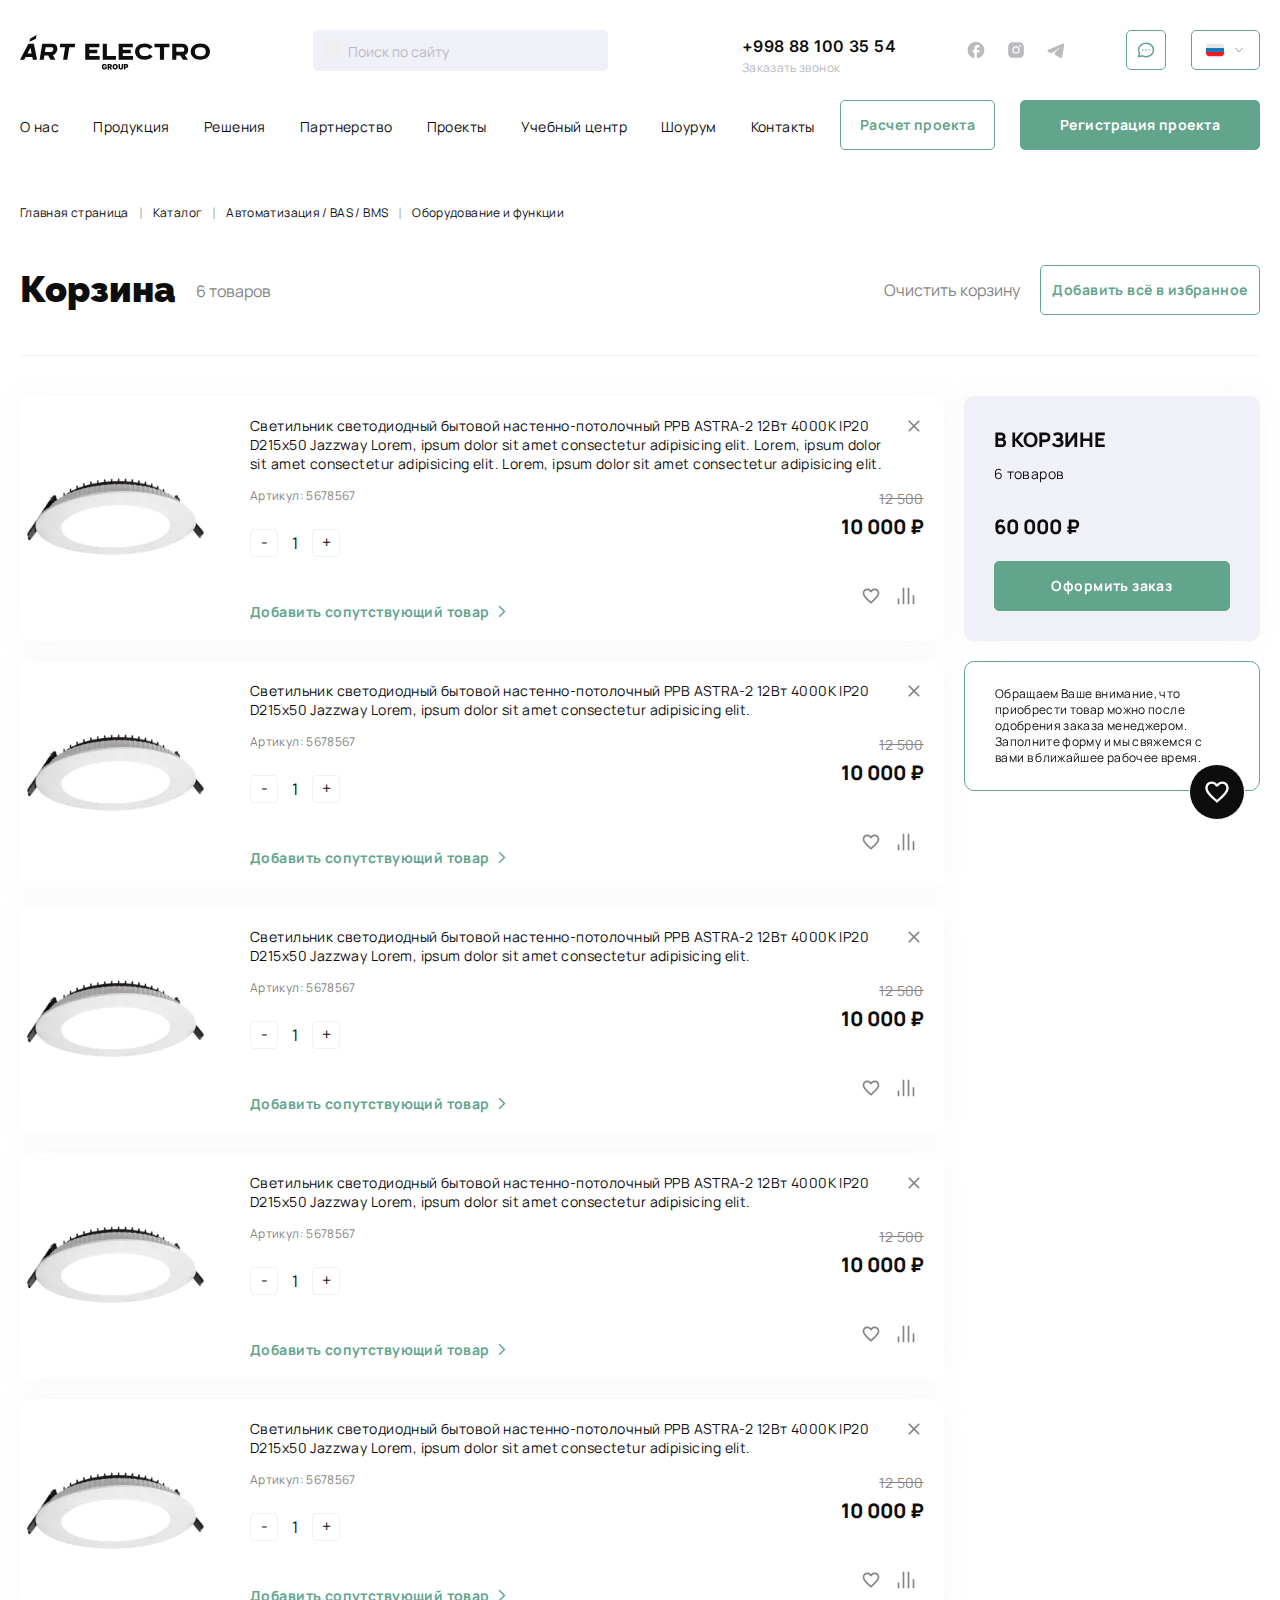
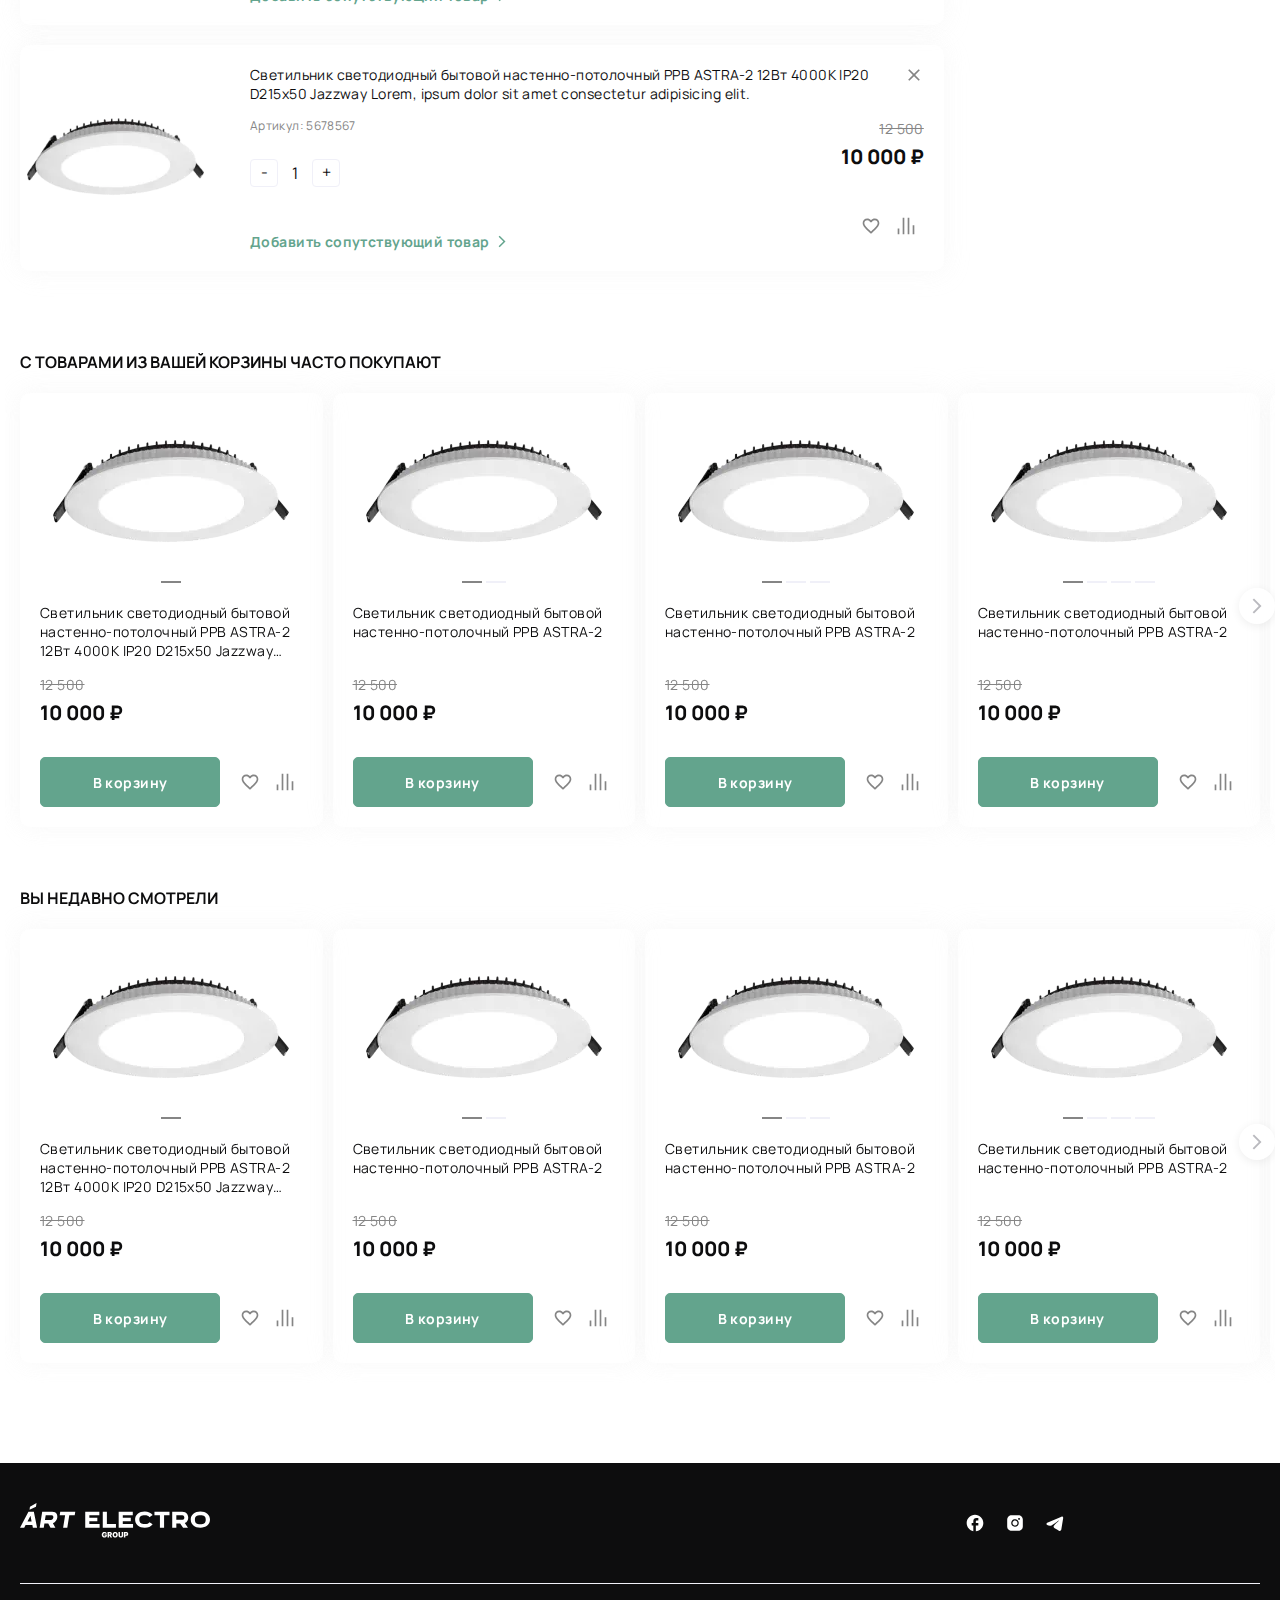
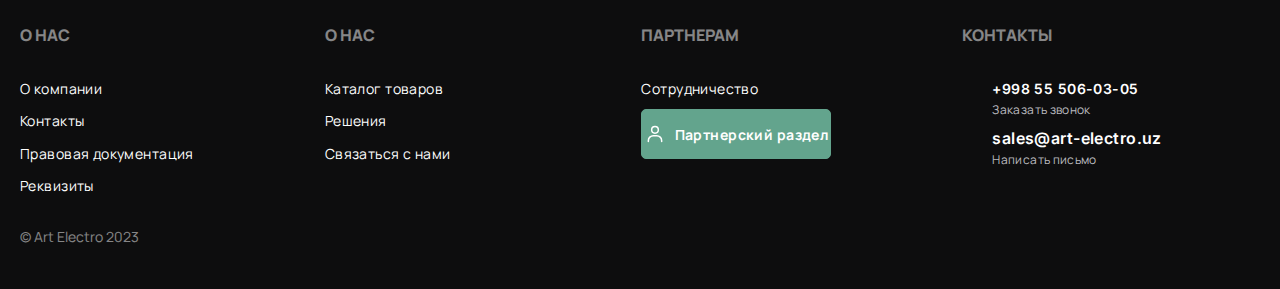
==== commit ad5a9127: "add widget" ====
--- a/cart.html
+++ b/cart.html
@@ -1499,21 +1499,34 @@
 		</footer>
 		<div class="overlay"></div>
 		<div class="newoverlay"></div>
-		<div class="b24-widget-button-wrapper b24-widget-button-position-bottom-right b24-widget-button-visible">
-			<div class="b24-widget-button-inner-container">
-				<div class="b24-widget-button-block">
-					<div class="b24-widget-button-pulse b24-widget-button-pulse-animate"></div>
-					<div class="b24-widget-button-notification"></div>
-					<div class="b24-widget-button-inner-block">
-						<div class="b24-widget-button-icon-container">
-							<a href="#" class="b24-widget-button-inner-item b24-widget-button-icon-animation">
-								<svg width="28" height="28" viewBox="0 0 28 28" fill="none" xmlns="http://www.w3.org/2000/svg">
-									<path d="M14.1154 21.6417L13.9987 21.7583L13.8704 21.6417C8.3287 16.6133 4.66536 13.2883 4.66536 9.91667C4.66536 7.58333 6.41536 5.83333 8.7487 5.83333C10.5454 5.83333 12.2954 7 12.9137 8.58667H15.0837C15.702 7 17.452 5.83333 19.2487 5.83333C21.582 5.83333 23.332 7.58333 23.332 9.91667C23.332 13.2883 19.6687 16.6133 14.1154 21.6417ZM19.2487 3.5C17.2187 3.5 15.2704 4.445 13.9987 5.92667C12.727 4.445 10.7787 3.5 8.7487 3.5C5.15536 3.5 2.33203 6.31167 2.33203 9.91667C2.33203 14.315 6.2987 17.92 12.307 23.3683L13.9987 24.9083L15.6904 23.3683C21.6987 17.92 25.6654 14.315 25.6654 9.91667C25.6654 6.31167 22.842 3.5 19.2487 3.5Z" fill="white"/>
-								</svg>
-							</a>
-						</div>
-					</div>
-				</div>
+		<div class="widget">
+			<a href="#" class="widget__button">
+				<svg width="28" height="28" viewBox="0 0 28 28" fill="none" xmlns="http://www.w3.org/2000/svg">
+					<path fill-rule="evenodd" clip-rule="evenodd" d="M11.6673 25.6666V2.33325H9.33398V25.6666H11.6673ZM4.66732 25.6666V17.4999H2.33398V25.6666H4.66732ZM18.6673 2.33325V25.6666H16.334V2.33325H18.6673ZM25.6673 25.6666V12.8333H23.334V25.6666H25.6673Z" fill="currentColor"/>
+				</svg>
+				<span>1</span>
+			</a>
+			<a href="#" class="widget__button">
+				<svg width="28" height="28" viewBox="0 0 28 28" fill="none" xmlns="http://www.w3.org/2000/svg">
+					<path d="M19.8337 21C20.4525 21 21.046 21.2459 21.4836 21.6835C21.9212 22.121 22.167 22.7145 22.167 23.3334C22.167 23.9522 21.9212 24.5457 21.4836 24.9833C21.046 25.4209 20.4525 25.6667 19.8337 25.6667C19.2148 25.6667 18.6213 25.4209 18.1837 24.9833C17.7462 24.5457 17.5003 23.9522 17.5003 23.3334C17.5003 22.0384 18.5387 21 19.8337 21ZM1.16699 2.33337H4.98199L6.07866 4.66671H23.3337C23.6431 4.66671 23.9398 4.78962 24.1586 5.00842C24.3774 5.22721 24.5003 5.52395 24.5003 5.83337C24.5003 6.03171 24.442 6.23004 24.3603 6.41671L20.1837 13.965C19.787 14.6767 19.017 15.1667 18.142 15.1667H9.45033L8.40033 17.0684L8.36533 17.2084C8.36533 17.2857 8.39605 17.3599 8.45075 17.4146C8.50545 17.4693 8.57964 17.5 8.65699 17.5H22.167V19.8334H8.16699C7.54815 19.8334 6.95466 19.5875 6.51708 19.15C6.07949 18.7124 5.83366 18.1189 5.83366 17.5C5.83366 17.0917 5.93866 16.7067 6.11366 16.38L7.70033 13.5217L3.50033 4.66671H1.16699V2.33337ZM8.16699 21C8.78583 21 9.37932 21.2459 9.81691 21.6835C10.2545 22.121 10.5003 22.7145 10.5003 23.3334C10.5003 23.9522 10.2545 24.5457 9.81691 24.9833C9.37932 25.4209 8.78583 25.6667 8.16699 25.6667C7.54815 25.6667 6.95466 25.4209 6.51708 24.9833C6.07949 24.5457 5.83366 23.9522 5.83366 23.3334C5.83366 22.0384 6.87199 21 8.16699 21ZM18.667 12.8334L21.9103 7.00004H7.16366L9.91699 12.8334H18.667Z" fill="currentColor"/>
+				</svg>
+				<span>28</span>
+			</a>
+			<a href="#" class="widget__button">
+				<svg width="28" height="28" viewBox="0 0 28 28" fill="none" xmlns="http://www.w3.org/2000/svg">
+					<path d="M14.1163 21.6417L13.9997 21.7583L13.8713 21.6417C8.32968 16.6133 4.66634 13.2883 4.66634 9.91667C4.66634 7.58333 6.41634 5.83333 8.74967 5.83333C10.5463 5.83333 12.2963 7 12.9147 8.58667H15.0847C15.703 7 17.453 5.83333 19.2497 5.83333C21.583 5.83333 23.333 7.58333 23.333 9.91667C23.333 13.2883 19.6697 16.6133 14.1163 21.6417ZM19.2497 3.5C17.2197 3.5 15.2713 4.445 13.9997 5.92667C12.728 4.445 10.7797 3.5 8.74967 3.5C5.15634 3.5 2.33301 6.31167 2.33301 9.91667C2.33301 14.315 6.29967 17.92 12.308 23.3683L13.9997 24.9083L15.6913 23.3683C21.6997 17.92 25.6663 14.315 25.6663 9.91667C25.6663 6.31167 22.843 3.5 19.2497 3.5Z" fill="currentColor"/>
+				</svg>
+			</a>
+			<div class="widget__close">
+				<a class="widget__close_button">
+					<svg width="28" height="28" viewBox="0 0 28 28" fill="none" xmlns="http://www.w3.org/2000/svg">
+						<path d="M14.1163 21.6417L13.9997 21.7583L13.8713 21.6417C8.32968 16.6133 4.66634 13.2883 4.66634 9.91667C4.66634 7.58333 6.41634 5.83333 8.74967 5.83333C10.5463 5.83333 12.2963 7 12.9147 8.58667H15.0847C15.703 7 17.453 5.83333 19.2497 5.83333C21.583 5.83333 23.333 7.58333 23.333 9.91667C23.333 13.2883 19.6697 16.6133 14.1163 21.6417ZM19.2497 3.5C17.2197 3.5 15.2713 4.445 13.9997 5.92667C12.728 4.445 10.7797 3.5 8.74967 3.5C5.15634 3.5 2.33301 6.31167 2.33301 9.91667C2.33301 14.315 6.29967 17.92 12.308 23.3683L13.9997 24.9083L15.6913 23.3683C21.6997 17.92 25.6663 14.315 25.6663 9.91667C25.6663 6.31167 22.843 3.5 19.2497 3.5Z" fill="currentColor"/>
+					</svg>
+					<svg width="28" height="28" viewBox="0 0 28 28" fill="none" xmlns="http://www.w3.org/2000/svg">
+						<path d="M7.46634 22.1667L5.83301 20.5334L12.3663 14L5.83301 7.46671L7.46634 5.83337L13.9997 12.3667L20.533 5.83337L22.1663 7.46671L15.633 14L22.1663 20.5334L20.533 22.1667L13.9997 15.6334L7.46634 22.1667Z" fill="currentColor"/>
+					</svg>
+				</a>
+				<div class="widget__pulse"></div>
 			</div>
 		</div>
 		<div class="products__popup">
--- a/css/style.css
+++ b/css/style.css
@@ -135,6 +135,7 @@
 }
 
 .catalog_category {
+  padding: 40px 0;
   background: none;
 }
 
@@ -640,7 +641,7 @@
   height: 100%;
   padding: 0 20px 20px;
   flex-direction: column;
-  gap: 50px;
+  gap: 30px;
   position: relative;
 }
 
@@ -1018,6 +1019,7 @@
   letter-spacing: 0.03em;
   text-transform: uppercase;
   border: none;
+  color: #0d0d0e;
   background: transparent;
   cursor: pointer;
 }
@@ -1357,6 +1359,7 @@
   font-size: 16px;
   font-weight: 800;
   line-height: 22px;
+  text-transform: uppercase;
 }
 
 .catalog_product__slider_navigation {
@@ -1616,6 +1619,7 @@
 
 .catalog_product__button {
   display: flex;
+  padding: 0;
   align-items: center;
   border: none;
   background-color: transparent;
@@ -1985,6 +1989,7 @@
   font-size: 20px;
   font-weight: 800;
   line-height: 28px;
+  text-transform: uppercase;
 }
 
 .cart__desc {
@@ -2357,36 +2362,148 @@
   display: none;
 }
 
-.b24-widget-button-inner-container{position:relative;display:inline-block;}
-.b24-widget-button-block{width:56px;height:56px;border-radius:100%;box-sizing:border-box;overflow:hidden;cursor:pointer;}
-.b24-widget-button-position-bottom-right{right:35px;bottom:80px;}
-.b24-widget-button-inner-block{position:relative;display:-webkit-box;display:-ms-flexbox;display:flex;height:56px;border-radius:100px;background:#0d0d0e;box-sizing:border-box;border: 1.3px solid #fff;}
-.b24-widget-button-inner-block:hover{background:#3e3e41;}
-.b24-widget-button-icon-container{position:relative;-webkit-box-flex:1;-webkit-flex:1;-ms-flex:1;flex:1;}
-.b24-widget-button-inner-item{position:absolute;top:0;left:0;display:flex;align-items:center;justify-content:center;width:100%;height:100%;border-radius:50%;-webkit-transition:opacity .6s ease-out;transition:opacity .6s ease-out;-webkit-animation:socialRotateBack .4s;animation:socialRotateBack .4s;opacity:0;overflow:hidden;box-sizing:border-box;}
-.b24-widget-button-icon-animation{opacity:1;}
-.b24-widget-button-wrapper{position:fixed;display:-webkit-box;display:-ms-flexbox;display:flex;-webkit-box-orient:vertical;-webkit-box-direction:normal;-ms-flex-direction:column;flex-direction:column;-webkit-box-align:end;-ms-flex-align:end;align-items:flex-end;visibility:hidden;direction:ltr;z-index:10150;}
-.b24-widget-button-visible{visibility:visible;-webkit-animation:b24-widget-button-visible 1s ease-out forwards 1;animation:b24-widget-button-visible 1s ease-out forwards 1;}
-.b24-widget-button-inner-container{-webkit-transform:scale(.85);transform:scale(.85);-webkit-transition:transform .3s;transition:transform .3s;}
-.b24-widget-button-wrapper.b24-widget-button-position-bottom-right{-webkit-box-orient:vertical;-webkit-box-direction:reverse;-ms-flex-direction:column-reverse;flex-direction:column-reverse;}
-.b24-widget-button-pulse{width: calc(100% - 2px);height: calc(100% - 2px);position:absolute;top:1px;left:1px;bottom:1px;right:1px;border:1px solid #63a48d;border-radius:50%;}
-.b24-widget-button-pulse-animate{-webkit-animation:widgetPulse infinite 1.5s;animation:widgetPulse infinite 1.5s;}
-.b24-widget-button-notification {
+.compare_product_slider__left {
+  width: 100%;
+}
+
+.widget {
+  display: flex;
+  flex-direction: column;
+  position: fixed;
+  right: 35px;
+  bottom: 80px;
+  z-index: 120;
+  visibility: visible;
+  -webkit-animation: widgetVisible 1s ease-out forwards 1;
+  animation: widgetVisible 1s ease-out forwards 1;
+}
+
+.widget__close {
+  display: flex;
+  width: 56px;
+  height: 56px;
+  align-items: center;
+  justify-content: center;
+  border-radius: 50%;
+  cursor: pointer;
+  position: relative;
+  z-index: 4;
+  -webkit-animation: widgetBack .4s;
+  animation: widgetBack .4s;
+}
+
+.widget__close_button {
+  display: flex;
+  width: 56px;
+  height: 56px;
+  align-items: center;
+  justify-content: center;
+  color: #fff;
+  background-color: #0d0d0e;
+  border: 1.3px solid #fff;
+  border-radius: 50%;
+  position: relative;
+  z-index: 4;
+  -webkit-transform: rotate(0deg);
+  transform: rotate(0deg);
+  -webkit-transition: -webkit-transform 0.3s linear, background-color 0.3s linear, color 0.3s linear;
+  transition: transform 0.3s linear, background-color 0.3s linear, color 0.3s linear;
+}
+
+.widget.active .widget__close_button {
+  color: #858585;
+  background-color: #f0f0f8;
+  -webkit-transform: rotate(90deg);
+  transform: rotate(90deg);
+}
+
+.widget.active .widget__close_button svg:nth-child(1),
+.widget__close_button svg:nth-child(2) {
+  display: none;
+}
+
+.widget__close_button svg:nth-child(1),
+.widget.active .widget__close_button svg:nth-child(2) {
+  display: flex;
+}
+
+.widget__button {
+  display: flex;
+  width: 56px;
+  height: 56px;
+  align-items: center;
+  justify-content: center;
+  color: #fff;
+  background-color: #0d0d0e;
+  border: 1.3px solid #fff;
+  border-radius: 50%;
+  position: absolute;
+  right: 0;
+  bottom: 0;
+  z-index: 3;
+  opacity: 0;
+  -webkit-transition: bottom 0.3s linear, opacity 0.3s linear;
+  transition: bottom 0.3s linear, opacity 0.3s linear;
+}
+
+.widget.active .widget__button {
+  opacity: 1;
+}
+
+.widget.active .widget__button:nth-child(1) {
+  bottom: 183px;
+}
+
+.widget.active .widget__button:nth-child(2) {
+  bottom: 122px;
+}
+
+.widget.active .widget__button:nth-child(3) {
+  bottom: 61px;
+}
+
+.widget__button span {
   width: 20px;
   height: 20px;
   position: absolute;
   top: 0;
   right: 0;
-  z-index: 1;
-  border: 1px solid #fff;
   border-radius: 50%;
   background-color: #63a48d;
-}
-
-@-webkit-keyframes socialRotateBack{from{-webkit-transform:rotate(90deg);transform:rotate(90deg);}to{-webkit-transform:rotate(0);transform:rotate(0);}}
-@keyframes socialRotateBack{from{-webkit-transform:rotate(90deg);transform:rotate(90deg);}to{-webkit-transform:rotate(0);.b24-widget-button-inner-item:rotate(0);}}
-@-webkit-keyframes b24-widget-button-visible{from{-webkit-transform:scale(0);transform:scale(0);}30.001%{-webkit-transform:scale(1.2);transform:scale(1.2);}62.999%{-webkit-transform:scale(1);transform:scale(1);}100%{-webkit-transform:scale(1);transform:scale(1);}}
-@keyframes b24-widget-button-visible{from{-webkit-transform:scale(0);transform:scale(0);}30.001%{-webkit-transform:scale(1.2);transform:scale(1.2);}62.999%{-webkit-transform:scale(1);transform:scale(1);}100%{-webkit-transform:scale(1);transform:scale(1);}}
+  border: 1px solid #fff;
+  font-size: 12px;
+  font-weight: 400;
+  line-height: 16px;
+  letter-spacing: 0.03em;
+  color: #fff;
+  text-align: center;
+}
+
+.widget svg {
+  display: flex;
+  width: 28px;
+  height: 28px;
+  object-fit: contain;
+}
+
+.widget__pulse {
+  width: calc(100% - 2px);
+  height: calc(100% - 2px);
+  position: absolute;
+  top: 1px;
+  left: 1px;
+  bottom: 1px;
+  right: 1px;
+  border: 1px solid #63a48d;
+  border-radius: 50%;
+  -webkit-animation: widgetPulse infinite 1.5s;
+  animation: widgetPulse infinite 1.5s;
+}
+
+@-webkit-keyframes widgetBack{from{-webkit-transform:rotate(90deg);transform:rotate(90deg);}to{-webkit-transform:rotate(0);transform:rotate(0);}}
+@keyframes widgetBack{from{-webkit-transform:rotate(90deg);transform:rotate(90deg);}to{-webkit-transform:rotate(0);.widget-button-inner-item:rotate(0);}}
+@-webkit-keyframes widgetVisible{from{-webkit-transform:scale(0);transform:scale(0);}30.001%{-webkit-transform:scale(1.2);transform:scale(1.2);}62.999%{-webkit-transform:scale(1);transform:scale(1);}100%{-webkit-transform:scale(1);transform:scale(1);}}
+@keyframes widgetVisible{from{-webkit-transform:scale(0);transform:scale(0);}30.001%{-webkit-transform:scale(1.2);transform:scale(1.2);}62.999%{-webkit-transform:scale(1);transform:scale(1);}100%{-webkit-transform:scale(1);transform:scale(1);}}
 @-webkit-keyframes widgetPulse{50%{-webkit-transform:scale(1,1);transform:scale(1,1);opacity:1;}100%{-webkit-transform:scale(2,2);transform:scale(2,2);opacity:0;}}
 @keyframes widgetPulse{50%{-webkit-transform:scale(1,1);transform:scale(1,1);opacity:1;}100%{-webkit-transform:scale(2,2);transform:scale(2,2);opacity:0;}}
 
@@ -2888,7 +3005,13 @@
   }
   .comparison__buttons {
     flex-wrap: nowrap;
-    overflow-y: scroll;
+    overflow-x: scroll;
+  }
+  .comparison__buttons::-webkit-scrollbar {
+    display: none;
+  }
+  .comparison__buttons::-webkit-scrollbar-thumb {
+    display: none;
   }
   .comparison__button {
     flex: 0 0 auto;
@@ -2928,4 +3051,7 @@
   .catalog_product__incart {
     width: 100%;
   }
+  .home_category .home_category__clear_button {
+    width: 100%;
+  }
 }